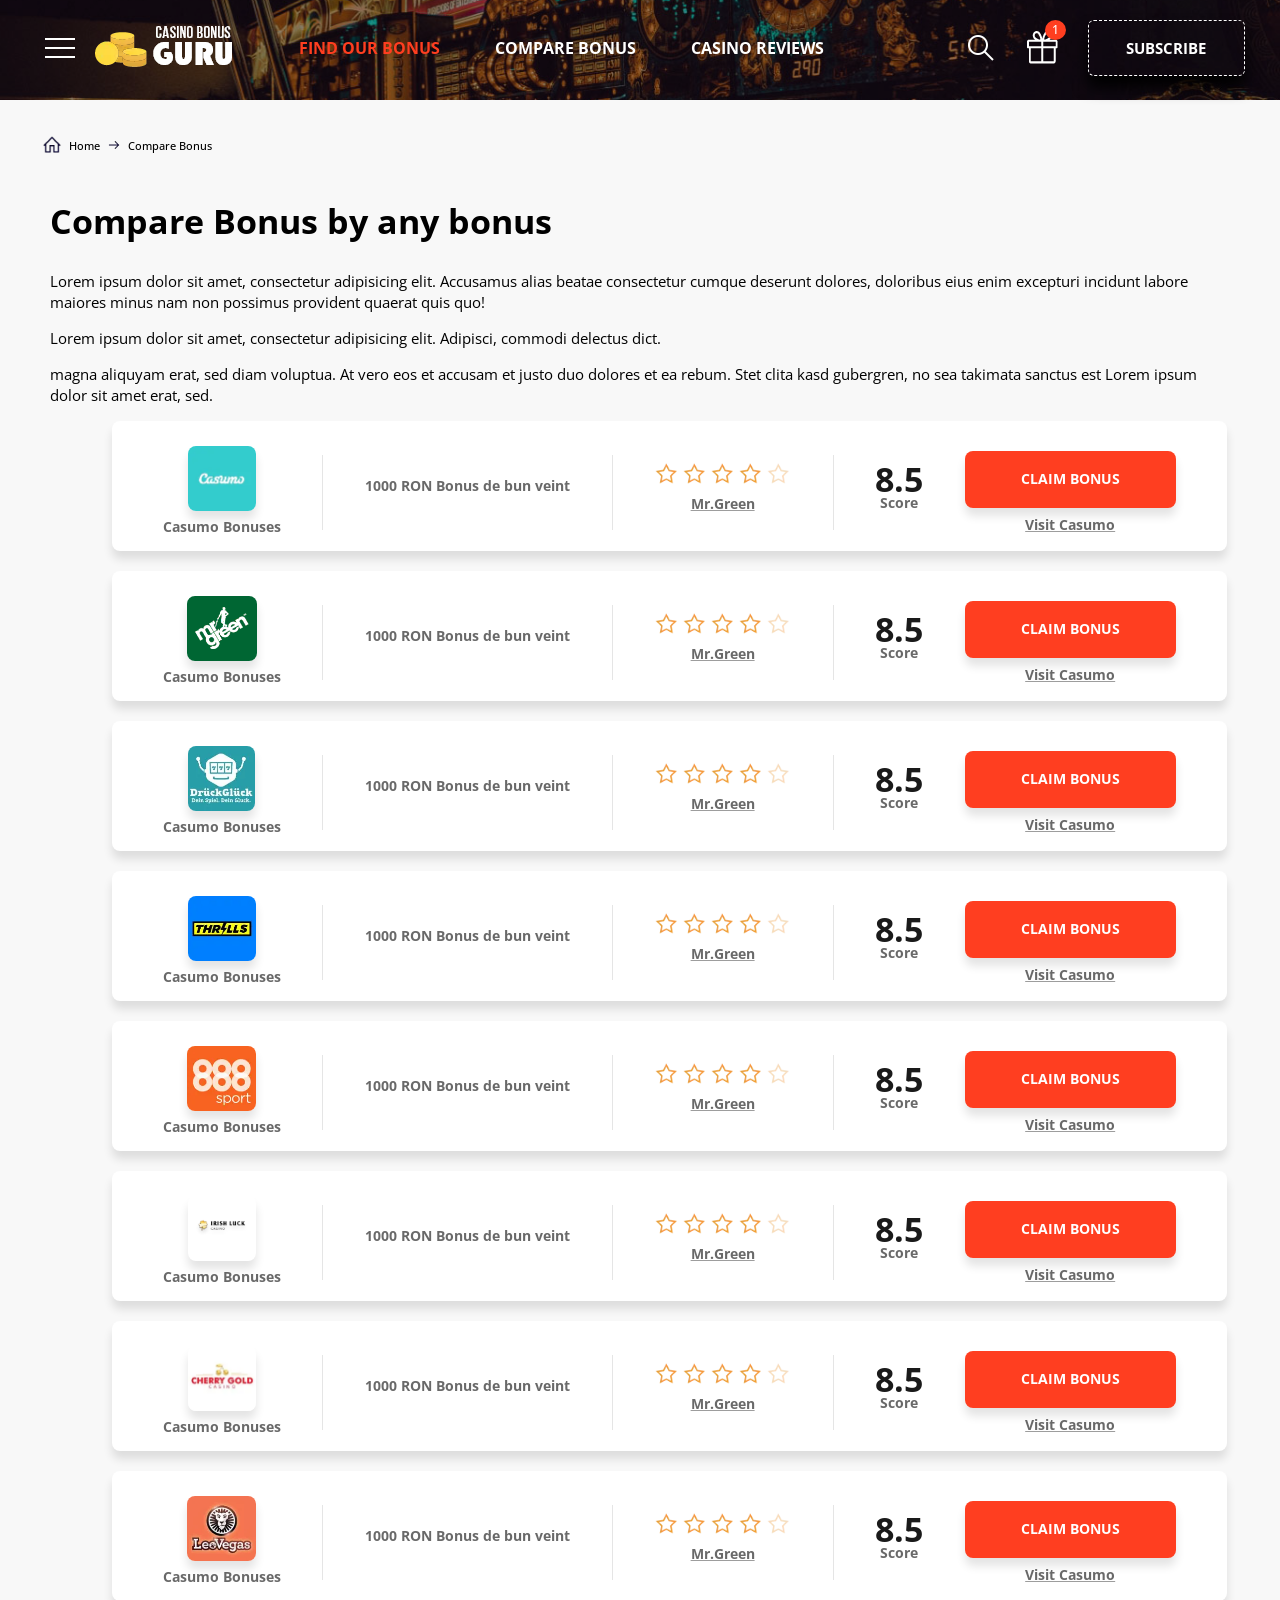
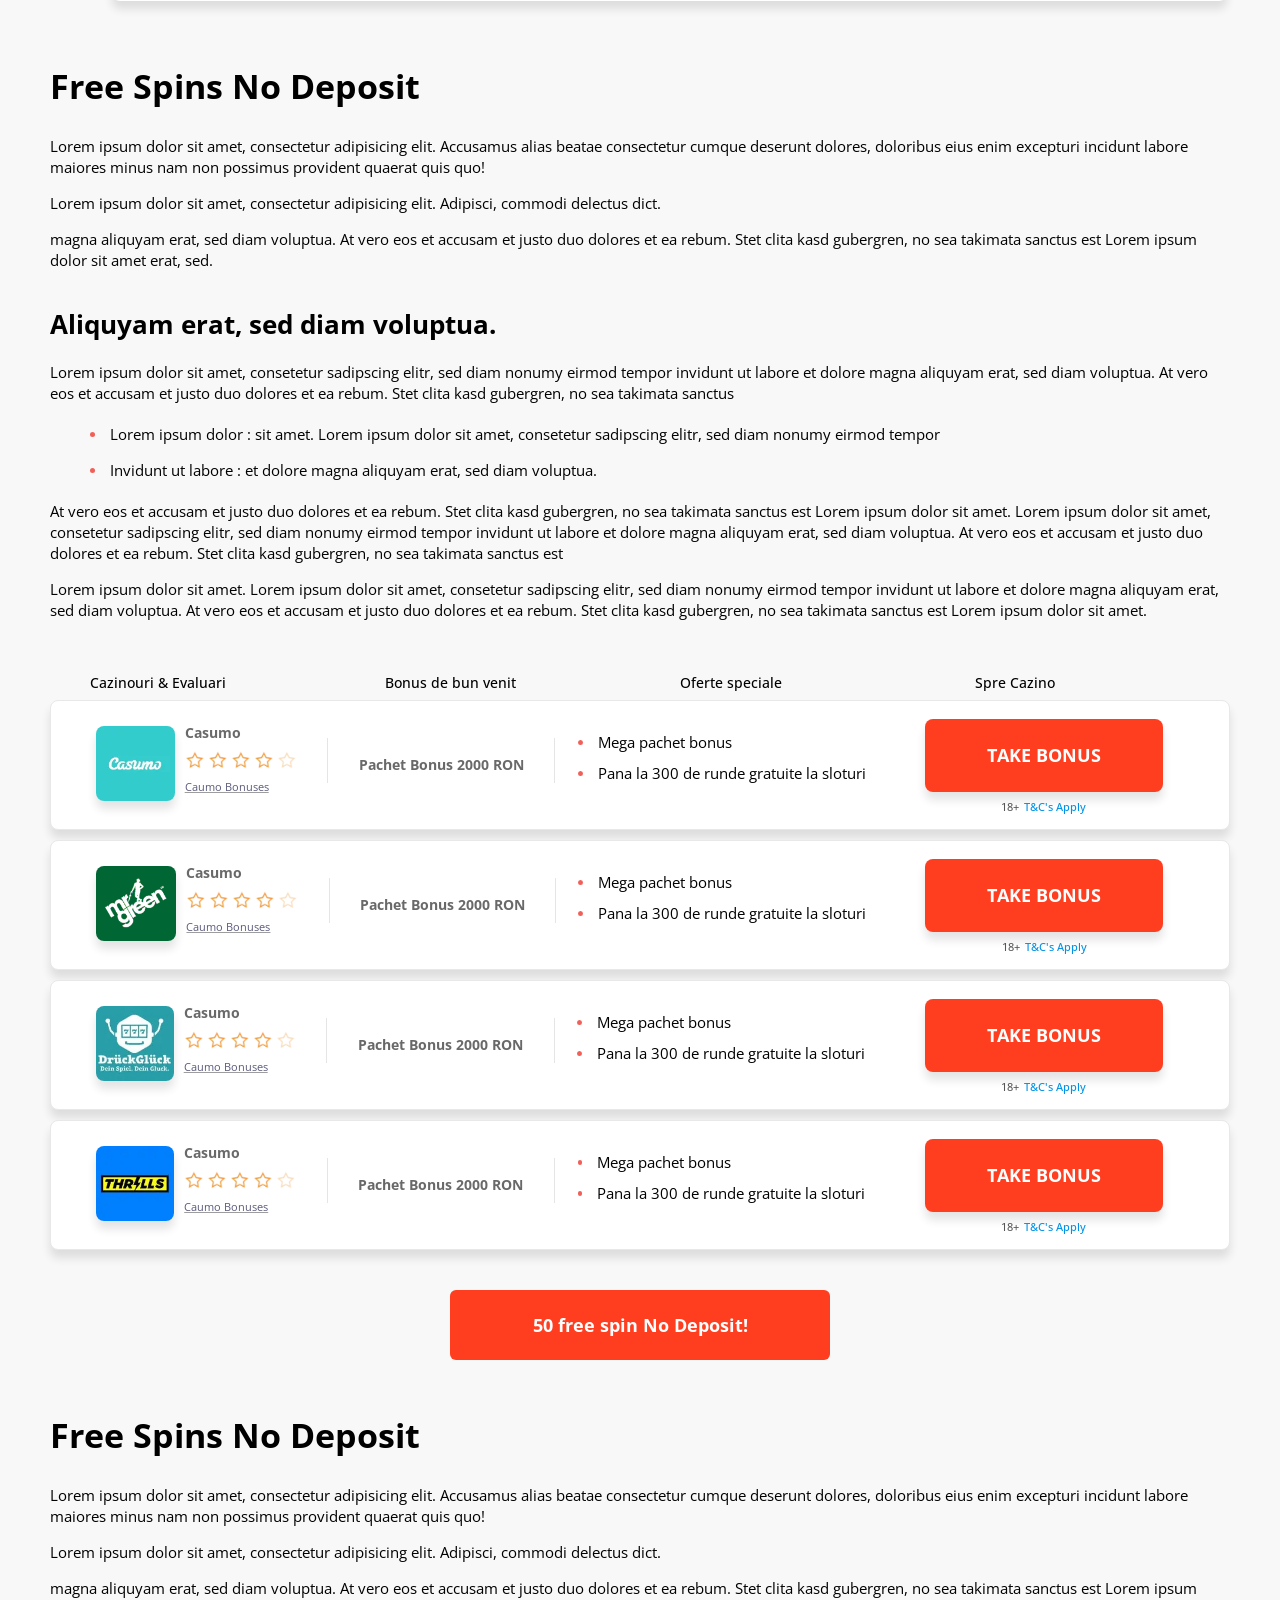
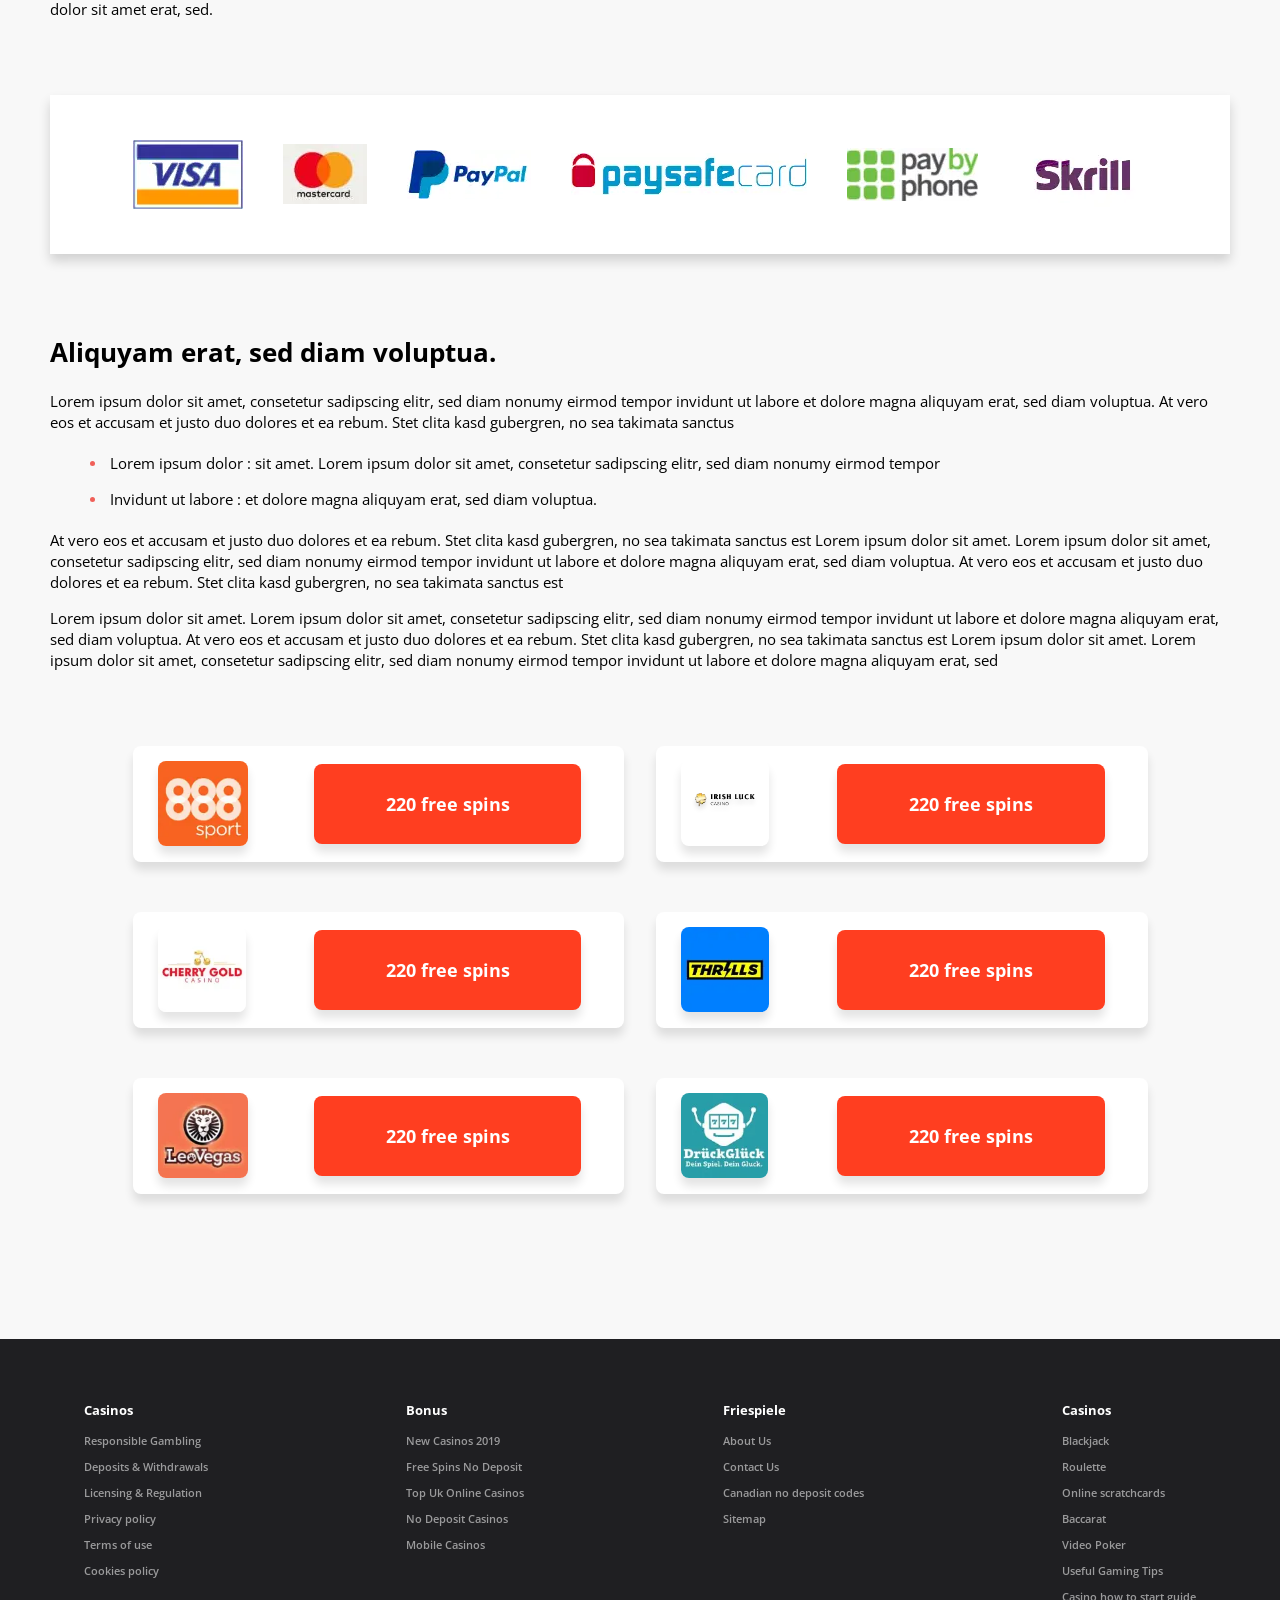
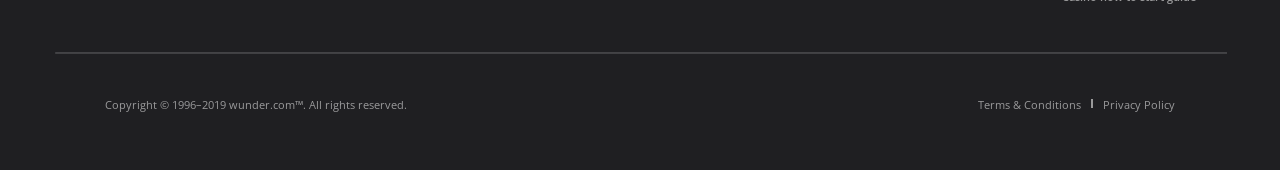
==== home2.html @ 71d0d135 "changes in site layout and design" ====
<!DOCTYPE html>
<html lang="en" class="no-webp">
<head>
  <meta charset="UTF-8">
  <meta name="viewport" content="width=device-width, initial-scale=1.0">
  <title>Final Guru Home 2</title>
  
  <style>
    @import url('https://fonts.googleapis.com/css?family=Open+Sans:400,600,700,800&display=swap');
  </style>
  <link rel="stylesheet" href="css/main.css">
</head>
<body class="home2body">

<header class="header home2Header" id="mainHeader">
  <div class="header__bgOverlap"></div>
  
  <div class="container">
  
    <div class="header__top">
      <div class="header__top__all">
        <div class="header__top__all__left">
          <div class="header__top__all__left__navMenu">
            <div class="menuLine"></div>
          </div>
          <a href="#">
            <picture>
              <source srcset="img/webp/logo.webp" type="image/webp">
              <source srcset="img/logo.png" type="image/png">
              <img src="img/logo.png" alt="Site Logo">
            </picture>
          </a>
        </div>
        <ul class="header__top__all__middle">
          <li class="headerFirstLi active">
            <a href="#">FIND OUR BONUS</a>
          
            <ul class="header__top__all__middle__liOptions firstLiOptions hide">
              <li><a href="#">Option 1</a></li>
              <li><a href="#">Option 2</a></li>
              <li><a href="#">Option 3</a></li>
            </ul>
          </li>
          <li class="headerSecLi">
            <a href="#">COMPARE BONUS</a>
            <ul class="header__top__all__middle__liOptions secondLiOptions hide">
              <li><a href="#">Option 1</a></li>
              <li><a href="#">Option 2</a></li>
              <li><a href="#">Option 3</a></li>
            </ul>
        
        
          </li>
          <li class="headerThirdLi">
            <a href="#">CASINO REVIEWS</a>
            <ul class="header__top__all__middle__liOptions thirdLiOptions hide">
              <li><a href="#">Option 1</a></li>
              <li><a href="#">Option 2</a></li>
              <li><a href="#">Option 3</a></li>
            </ul>
          </li>
      
        </ul>
      
        <div class="header__top__all__rightIcons">
          <div class="searchIcon">
            <picture>
              <source srcset="img/webp/search.webp" type="image/webp">
              <source srcset="img/search.png" type="image/png">
              <img src="img/search.png" alt="Search Icon">
            </picture>
          </div>
          <div class="giftIcon">
            <div class="giftIconNotification">1</div>
            <picture>
              <source srcset="img/webp/gift.webp" type="image/webp">
              <source srcset="img/gift.png" type="image/png">
              <img src="img/gift.png" alt="Gift Icon">
            </picture>
          </div>
        </div>
    
      </div>
      <div class="header__top__btn">
        <button class="btn ">SUBSCRIBE</button>
      </div>
    </div>
  
  </div>
</header>
<nav class="nav moveNavAway">
  
  <div class="nav__close">
  
  </div>
  
  <div class="nav__container">
    
    <h2>Find Your Bonus</h2>
    <ul>
      <li>Option 1</li>
      <li>Option 2</li>
    </ul>
    
    <hr>
    <h2>Compare Bonus</h2>
    <ul>
      <li>Option 1</li>
      <li>Option 2</li>
    </ul>
    <hr>
    <h2>Casino Review</h2>
    <ul>
      <li>Option 1</li>
      <li>Option 2</li>
    </ul>
    <hr>
  
  </div>
</nav>


<main>
  
  <div class="pageLocation">
      <div class="container">
        <picture>
          <source srcset="img/webp/homeIcon.webp" type="image/webp">
          <source srcset="img/homeIcon.png" type="image/png">
          <img src="img/homeIcon.png" alt="Home Icon">
        </picture>
        <a href="index.html">Home</a>
        <picture>
          <source srcset="img/webp/arrow.webp" type="image/webp">
          <source srcset="img/arrow.png" type="image/png">
          <img src="img/arrow.png" alt="Home Icon">
        </picture>
        <h2>Compare Bonus</h2>

      </div>
    
    </div>
  
  <section class="sectionBottomText">
    <div class="container">
      <div class="sectionBottomText__upperPart">
        <h1>Compare Bonus by any bonus</h1>
        
        <p>
          Lorem ipsum dolor sit amet, consectetur adipisicing elit. Accusamus alias beatae consectetur cumque deserunt dolores, doloribus eius enim excepturi incidunt labore maiores minus nam non possimus provident quaerat quis quo!
        </p>
        <p>
          Lorem ipsum dolor sit amet, consectetur adipisicing elit. Adipisci, commodi delectus dict.
        </p>
        <p>
          magna aliquyam erat, sed diam voluptua. At vero eos et accusam et justo duo dolores et ea rebum. Stet clita kasd gubergren, no sea takimata sanctus est Lorem ipsum dolor sit amet erat, sed.
        </p>
      
      </div>
    </div>
  </section>
  
  <section class="sectionBonusList">
    <div class="container">
    
      <div class="sectionBonusList__allItems">
  
        <div class="sectionBonusList__allItems__item">
    
          <div class="sectionBonusList__allItems__item__leftLogoText">
            <picture>
              <source srcset="img/webp/casumo-logo.webp" type="image/webp">
              <source srcset="img/casumo-logo.png" type="image/png">
              <img src="img/casumo-logo.png" alt="Home Icon">
            </picture>
            <h2>Casumo Bonuses</h2>
          </div>
          <span></span>
          <div class="sectionBonusList__allItems__item__name">
            <h3>1000 RON Bonus de bun veint</h3>
          </div>
          <span></span>
    
          <div class="sectionBonusList__allItems__item__review">
            <div class="sectionBonusList__allItems__item__review__ratingStars">
        
              <!--One Rating Star Start-->
              <picture>
                <source srcset="img/webp/startFill.webp" type="image/webp">
                <source srcset="img/startFill.png" type="image/png">
                <img src="img/startFill.png" alt="Rating Star">
              </picture>
              <!--One Rating Star End-->
        
              <!--One Rating Star Start-->
              <picture>
                <source srcset="img/webp/startFill.webp" type="image/webp">
                <source srcset="img/startFill.png" type="image/png">
                <img src="img/startFill.png" alt="Rating Star">
              </picture>
              <!--One Rating Star End-->
        
              <!--One Rating Star Start-->
              <picture>
                <source srcset="img/webp/startFill.webp" type="image/webp">
                <source srcset="img/startFill.png" type="image/png">
                <img src="img/startFill.png" alt="Rating Star">
              </picture>
              <!--One Rating Star End-->
        
              <!--One Rating Star Start-->
              <picture>
                <source srcset="img/webp/startFill.webp" type="image/webp">
                <source srcset="img/startFill.png" type="image/png">
                <img src="img/startFill.png" alt="Rating Star">
              </picture>
              <!--One Rating Star End-->
        
              <!--One Rating Star Start-->
              <picture>
                <source srcset="img/webp/starEmpty.webp" type="image/webp">
                <source srcset="img/starEmpty.png" type="image/png">
                <img src="img/starEmpty.png" alt="Rating Star">
              </picture>
              <!--One Rating Star End-->
            </div>
            <a href="#" class="sectionBonusList__allItems__item__review__reviewName">Mr.Green</a>
          </div>
    
          <span></span>
    
          <div class="sectionBonusList__allItems__item__score">
            <h2>8.5</h2>
            <h3>Score</h3>
          </div>
    
          <div class="sectionBonusList__allItems__item__btn">
            <button>
              CLAIM BONUS
            </button>
      
            <a href="#">Visit Casumo</a>
          </div>
  
  
  
        </div>
  
        <div class="sectionBonusList__allItems__item">
    
          <div class="sectionBonusList__allItems__item__leftLogoText">
            <picture>
              <source srcset="img/webp/logoMrGreenm.webp" type="image/webp">
              <source srcset="img/logoMrGreenm.png" type="image/png">
              <img src="img/logoMrGreenm.png" alt="Home Icon">
            </picture>
            <h2>Casumo Bonuses</h2>
          </div>
          <span></span>
          <div class="sectionBonusList__allItems__item__name">
            <h3>1000 RON Bonus de bun veint</h3>
          </div>
          <span></span>
    
          <div class="sectionBonusList__allItems__item__review">
            <div class="sectionBonusList__allItems__item__review__ratingStars">
        
              <!--One Rating Star Start-->
              <picture>
                <source srcset="img/webp/startFill.webp" type="image/webp">
                <source srcset="img/startFill.png" type="image/png">
                <img src="img/startFill.png" alt="Rating Star">
              </picture>
              <!--One Rating Star End-->
        
              <!--One Rating Star Start-->
              <picture>
                <source srcset="img/webp/startFill.webp" type="image/webp">
                <source srcset="img/startFill.png" type="image/png">
                <img src="img/startFill.png" alt="Rating Star">
              </picture>
              <!--One Rating Star End-->
        
              <!--One Rating Star Start-->
              <picture>
                <source srcset="img/webp/startFill.webp" type="image/webp">
                <source srcset="img/startFill.png" type="image/png">
                <img src="img/startFill.png" alt="Rating Star">
              </picture>
              <!--One Rating Star End-->
        
              <!--One Rating Star Start-->
              <picture>
                <source srcset="img/webp/startFill.webp" type="image/webp">
                <source srcset="img/startFill.png" type="image/png">
                <img src="img/startFill.png" alt="Rating Star">
              </picture>
              <!--One Rating Star End-->
        
              <!--One Rating Star Start-->
              <picture>
                <source srcset="img/webp/starEmpty.webp" type="image/webp">
                <source srcset="img/starEmpty.png" type="image/png">
                <img src="img/starEmpty.png" alt="Rating Star">
              </picture>
              <!--One Rating Star End-->
            </div>
            <a href="#" class="sectionBonusList__allItems__item__review__reviewName">Mr.Green</a>
          </div>
    
          <span></span>
    
          <div class="sectionBonusList__allItems__item__score">
            <h2>8.5</h2>
            <h3>Score</h3>
          </div>
    
          <div class="sectionBonusList__allItems__item__btn">
            <button>
              CLAIM BONUS
            </button>
      
            <a href="#">Visit Casumo</a>
          </div>
  
  
  
        </div>
  
        <div class="sectionBonusList__allItems__item">
    
          <div class="sectionBonusList__allItems__item__leftLogoText">
            <picture>
              <source srcset="img/webp/dg.webp" type="image/webp">
              <source srcset="img/dg.jpg" type="image/jpg">
              <img src="img/dg.jpg" alt="Home Icon">
            </picture>
            <h2>Casumo Bonuses</h2>
          </div>
          <span></span>
          <div class="sectionBonusList__allItems__item__name">
            <h3>1000 RON Bonus de bun veint</h3>
          </div>
          <span></span>
    
          <div class="sectionBonusList__allItems__item__review">
            <div class="sectionBonusList__allItems__item__review__ratingStars">
        
              <!--One Rating Star Start-->
              <picture>
                <source srcset="img/webp/startFill.webp" type="image/webp">
                <source srcset="img/startFill.png" type="image/png">
                <img src="img/startFill.png" alt="Rating Star">
              </picture>
              <!--One Rating Star End-->
        
              <!--One Rating Star Start-->
              <picture>
                <source srcset="img/webp/startFill.webp" type="image/webp">
                <source srcset="img/startFill.png" type="image/png">
                <img src="img/startFill.png" alt="Rating Star">
              </picture>
              <!--One Rating Star End-->
        
              <!--One Rating Star Start-->
              <picture>
                <source srcset="img/webp/startFill.webp" type="image/webp">
                <source srcset="img/startFill.png" type="image/png">
                <img src="img/startFill.png" alt="Rating Star">
              </picture>
              <!--One Rating Star End-->
        
              <!--One Rating Star Start-->
              <picture>
                <source srcset="img/webp/startFill.webp" type="image/webp">
                <source srcset="img/startFill.png" type="image/png">
                <img src="img/startFill.png" alt="Rating Star">
              </picture>
              <!--One Rating Star End-->
        
              <!--One Rating Star Start-->
              <picture>
                <source srcset="img/webp/starEmpty.webp" type="image/webp">
                <source srcset="img/starEmpty.png" type="image/png">
                <img src="img/starEmpty.png" alt="Rating Star">
              </picture>
              <!--One Rating Star End-->
            </div>
            <a href="#" class="sectionBonusList__allItems__item__review__reviewName">Mr.Green</a>
          </div>
    
          <span></span>
    
          <div class="sectionBonusList__allItems__item__score">
            <h2>8.5</h2>
            <h3>Score</h3>
          </div>
    
          <div class="sectionBonusList__allItems__item__btn">
            <button>
              CLAIM BONUS
            </button>
      
            <a href="#">Visit Casumo</a>
          </div>
  
  
  
        </div>
  
        <div class="sectionBonusList__allItems__item">
    
          <div class="sectionBonusList__allItems__item__leftLogoText">
            <picture>
              <source srcset="img/webp/download.webp" type="image/webp">
              <source srcset="img/download.jpg" type="image/jpg">
              <img src="img/download.jpg" alt="Home Icon">
            </picture>
            <h2>Casumo Bonuses</h2>
          </div>
          <span></span>
          <div class="sectionBonusList__allItems__item__name">
            <h3>1000 RON Bonus de bun veint</h3>
          </div>
          <span></span>
    
          <div class="sectionBonusList__allItems__item__review">
            <div class="sectionBonusList__allItems__item__review__ratingStars">
        
              <!--One Rating Star Start-->
              <picture>
                <source srcset="img/webp/startFill.webp" type="image/webp">
                <source srcset="img/startFill.png" type="image/png">
                <img src="img/startFill.png" alt="Rating Star">
              </picture>
              <!--One Rating Star End-->
        
              <!--One Rating Star Start-->
              <picture>
                <source srcset="img/webp/startFill.webp" type="image/webp">
                <source srcset="img/startFill.png" type="image/png">
                <img src="img/startFill.png" alt="Rating Star">
              </picture>
              <!--One Rating Star End-->
        
              <!--One Rating Star Start-->
              <picture>
                <source srcset="img/webp/startFill.webp" type="image/webp">
                <source srcset="img/startFill.png" type="image/png">
                <img src="img/startFill.png" alt="Rating Star">
              </picture>
              <!--One Rating Star End-->
        
              <!--One Rating Star Start-->
              <picture>
                <source srcset="img/webp/startFill.webp" type="image/webp">
                <source srcset="img/startFill.png" type="image/png">
                <img src="img/startFill.png" alt="Rating Star">
              </picture>
              <!--One Rating Star End-->
        
              <!--One Rating Star Start-->
              <picture>
                <source srcset="img/webp/starEmpty.webp" type="image/webp">
                <source srcset="img/starEmpty.png" type="image/png">
                <img src="img/starEmpty.png" alt="Rating Star">
              </picture>
              <!--One Rating Star End-->
            </div>
            <a href="#" class="sectionBonusList__allItems__item__review__reviewName">Mr.Green</a>
          </div>
    
          <span></span>
    
          <div class="sectionBonusList__allItems__item__score">
            <h2>8.5</h2>
            <h3>Score</h3>
          </div>
    
          <div class="sectionBonusList__allItems__item__btn">
            <button>
              CLAIM BONUS
            </button>
      
            <a href="#">Visit Casumo</a>
          </div>
  
  
  
        </div>
  
        <div class="sectionBonusList__allItems__item">
    
          <div class="sectionBonusList__allItems__item__leftLogoText">
            <picture>
              <source srcset="img/webp/888sport.webp" type="image/webp">
              <source srcset="img/888sport.jpg" type="image/jpg">
              <img src="img/888sport.jpg" alt="Home Icon">
            </picture>
            <h2>Casumo Bonuses</h2>
          </div>
          <span></span>
          <div class="sectionBonusList__allItems__item__name">
            <h3>1000 RON Bonus de bun veint</h3>
          </div>
          <span></span>
    
          <div class="sectionBonusList__allItems__item__review">
            <div class="sectionBonusList__allItems__item__review__ratingStars">
        
              <!--One Rating Star Start-->
              <picture>
                <source srcset="img/webp/startFill.webp" type="image/webp">
                <source srcset="img/startFill.png" type="image/png">
                <img src="img/startFill.png" alt="Rating Star">
              </picture>
              <!--One Rating Star End-->
        
              <!--One Rating Star Start-->
              <picture>
                <source srcset="img/webp/startFill.webp" type="image/webp">
                <source srcset="img/startFill.png" type="image/png">
                <img src="img/startFill.png" alt="Rating Star">
              </picture>
              <!--One Rating Star End-->
        
              <!--One Rating Star Start-->
              <picture>
                <source srcset="img/webp/startFill.webp" type="image/webp">
                <source srcset="img/startFill.png" type="image/png">
                <img src="img/startFill.png" alt="Rating Star">
              </picture>
              <!--One Rating Star End-->
        
              <!--One Rating Star Start-->
              <picture>
                <source srcset="img/webp/startFill.webp" type="image/webp">
                <source srcset="img/startFill.png" type="image/png">
                <img src="img/startFill.png" alt="Rating Star">
              </picture>
              <!--One Rating Star End-->
        
              <!--One Rating Star Start-->
              <picture>
                <source srcset="img/webp/starEmpty.webp" type="image/webp">
                <source srcset="img/starEmpty.png" type="image/png">
                <img src="img/starEmpty.png" alt="Rating Star">
              </picture>
              <!--One Rating Star End-->
            </div>
            <a href="#" class="sectionBonusList__allItems__item__review__reviewName">Mr.Green</a>
          </div>
    
          <span></span>
    
          <div class="sectionBonusList__allItems__item__score">
            <h2>8.5</h2>
            <h3>Score</h3>
          </div>
    
          <div class="sectionBonusList__allItems__item__btn">
            <button>
              CLAIM BONUS
            </button>
      
            <a href="#">Visit Casumo</a>
          </div>
  
  
  
        </div>
  
        <div class="sectionBonusList__allItems__item">
    
          <div class="sectionBonusList__allItems__item__leftLogoText">
            <picture>
              <source srcset="img/webp/irishLuck.webp" type="image/webp">
              <source srcset="img/irishLuck.png" type="image/png">
              <img src="img/irishLuck.png" alt="Home Icon">
            </picture>
            <h2>Casumo Bonuses</h2>
          </div>
          <span></span>
          <div class="sectionBonusList__allItems__item__name">
            <h3>1000 RON Bonus de bun veint</h3>
          </div>
          <span></span>
    
          <div class="sectionBonusList__allItems__item__review">
            <div class="sectionBonusList__allItems__item__review__ratingStars">
        
              <!--One Rating Star Start-->
              <picture>
                <source srcset="img/webp/startFill.webp" type="image/webp">
                <source srcset="img/startFill.png" type="image/png">
                <img src="img/startFill.png" alt="Rating Star">
              </picture>
              <!--One Rating Star End-->
        
              <!--One Rating Star Start-->
              <picture>
                <source srcset="img/webp/startFill.webp" type="image/webp">
                <source srcset="img/startFill.png" type="image/png">
                <img src="img/startFill.png" alt="Rating Star">
              </picture>
              <!--One Rating Star End-->
        
              <!--One Rating Star Start-->
              <picture>
                <source srcset="img/webp/startFill.webp" type="image/webp">
                <source srcset="img/startFill.png" type="image/png">
                <img src="img/startFill.png" alt="Rating Star">
              </picture>
              <!--One Rating Star End-->
        
              <!--One Rating Star Start-->
              <picture>
                <source srcset="img/webp/startFill.webp" type="image/webp">
                <source srcset="img/startFill.png" type="image/png">
                <img src="img/startFill.png" alt="Rating Star">
              </picture>
              <!--One Rating Star End-->
        
              <!--One Rating Star Start-->
              <picture>
                <source srcset="img/webp/starEmpty.webp" type="image/webp">
                <source srcset="img/starEmpty.png" type="image/png">
                <img src="img/starEmpty.png" alt="Rating Star">
              </picture>
              <!--One Rating Star End-->
            </div>
            <a href="#" class="sectionBonusList__allItems__item__review__reviewName">Mr.Green</a>
          </div>
    
          <span></span>
    
          <div class="sectionBonusList__allItems__item__score">
            <h2>8.5</h2>
            <h3>Score</h3>
          </div>
    
          <div class="sectionBonusList__allItems__item__btn">
            <button>
              CLAIM BONUS
            </button>
      
            <a href="#">Visit Casumo</a>
          </div>
  
  
  
        </div>
  
        <div class="sectionBonusList__allItems__item">
    
          <div class="sectionBonusList__allItems__item__leftLogoText">
            <picture>
              <source srcset="img/webp/cherygoald.webp" type="image/webp">
              <source srcset="img/cherygoald.jpg" type="image/jpg">
              <img src="img/cherygoald.jpg" alt="Home Icon">
            </picture>
            <h2>Casumo Bonuses</h2>
          </div>
          <span></span>
          <div class="sectionBonusList__allItems__item__name">
            <h3>1000 RON Bonus de bun veint</h3>
          </div>
          <span></span>
    
          <div class="sectionBonusList__allItems__item__review">
            <div class="sectionBonusList__allItems__item__review__ratingStars">
        
              <!--One Rating Star Start-->
              <picture>
                <source srcset="img/webp/startFill.webp" type="image/webp">
                <source srcset="img/startFill.png" type="image/png">
                <img src="img/startFill.png" alt="Rating Star">
              </picture>
              <!--One Rating Star End-->
        
              <!--One Rating Star Start-->
              <picture>
                <source srcset="img/webp/startFill.webp" type="image/webp">
                <source srcset="img/startFill.png" type="image/png">
                <img src="img/startFill.png" alt="Rating Star">
              </picture>
              <!--One Rating Star End-->
        
              <!--One Rating Star Start-->
              <picture>
                <source srcset="img/webp/startFill.webp" type="image/webp">
                <source srcset="img/startFill.png" type="image/png">
                <img src="img/startFill.png" alt="Rating Star">
              </picture>
              <!--One Rating Star End-->
        
              <!--One Rating Star Start-->
              <picture>
                <source srcset="img/webp/startFill.webp" type="image/webp">
                <source srcset="img/startFill.png" type="image/png">
                <img src="img/startFill.png" alt="Rating Star">
              </picture>
              <!--One Rating Star End-->
        
              <!--One Rating Star Start-->
              <picture>
                <source srcset="img/webp/starEmpty.webp" type="image/webp">
                <source srcset="img/starEmpty.png" type="image/png">
                <img src="img/starEmpty.png" alt="Rating Star">
              </picture>
              <!--One Rating Star End-->
            </div>
            <a href="#" class="sectionBonusList__allItems__item__review__reviewName">Mr.Green</a>
          </div>
    
          <span></span>
    
          <div class="sectionBonusList__allItems__item__score">
            <h2>8.5</h2>
            <h3>Score</h3>
          </div>
    
          <div class="sectionBonusList__allItems__item__btn">
            <button>
              CLAIM BONUS
            </button>
      
            <a href="#">Visit Casumo</a>
          </div>
  
  
  
        </div>
  
        <div class="sectionBonusList__allItems__item">
    
          <div class="sectionBonusList__allItems__item__leftLogoText">
            <picture>
              <source srcset="img/webp/leovegas-casino-logo.webp" type="image/webp">
              <source srcset="img/leovegas-casino-logo.jpg" type="image/jpg">
              <img src="img/leovegas-casino-logo.jpg" alt="Home Icon">
            </picture>
            <h2>Casumo Bonuses</h2>
          </div>
          <span></span>
          <div class="sectionBonusList__allItems__item__name">
            <h3>1000 RON Bonus de bun veint</h3>
          </div>
          <span></span>
    
          <div class="sectionBonusList__allItems__item__review">
            <div class="sectionBonusList__allItems__item__review__ratingStars">
        
              <!--One Rating Star Start-->
              <picture>
                <source srcset="img/webp/startFill.webp" type="image/webp">
                <source srcset="img/startFill.png" type="image/png">
                <img src="img/startFill.png" alt="Rating Star">
              </picture>
              <!--One Rating Star End-->
        
              <!--One Rating Star Start-->
              <picture>
                <source srcset="img/webp/startFill.webp" type="image/webp">
                <source srcset="img/startFill.png" type="image/png">
                <img src="img/startFill.png" alt="Rating Star">
              </picture>
              <!--One Rating Star End-->
        
              <!--One Rating Star Start-->
              <picture>
                <source srcset="img/webp/startFill.webp" type="image/webp">
                <source srcset="img/startFill.png" type="image/png">
                <img src="img/startFill.png" alt="Rating Star">
              </picture>
              <!--One Rating Star End-->
        
              <!--One Rating Star Start-->
              <picture>
                <source srcset="img/webp/startFill.webp" type="image/webp">
                <source srcset="img/startFill.png" type="image/png">
                <img src="img/startFill.png" alt="Rating Star">
              </picture>
              <!--One Rating Star End-->
        
              <!--One Rating Star Start-->
              <picture>
                <source srcset="img/webp/starEmpty.webp" type="image/webp">
                <source srcset="img/starEmpty.png" type="image/png">
                <img src="img/starEmpty.png" alt="Rating Star">
              </picture>
              <!--One Rating Star End-->
            </div>
            <a href="#" class="sectionBonusList__allItems__item__review__reviewName">Mr.Green</a>
          </div>
    
          <span></span>
    
          <div class="sectionBonusList__allItems__item__score">
            <h2>8.5</h2>
            <h3>Score</h3>
          </div>
    
          <div class="sectionBonusList__allItems__item__btn">
            <button>
              CLAIM BONUS
            </button>
      
            <a href="#">Visit Casumo</a>
          </div>
  
        </div>
      </div>
      
      
      </div>
      
    </div>
  </section>
  
  <section class="sectionBottomText">
    <div class="container">
      <div class="sectionBottomText__upperPart">
        <h1>Free Spins No Deposit</h1>
        
        <p>
          Lorem ipsum dolor sit amet, consectetur adipisicing elit. Accusamus alias beatae consectetur cumque deserunt dolores, doloribus eius enim excepturi incidunt labore maiores minus nam non possimus provident quaerat quis quo!
        </p>
        <p>
          Lorem ipsum dolor sit amet, consectetur adipisicing elit. Adipisci, commodi delectus dict.
        </p>
        <p>
          magna aliquyam erat, sed diam voluptua. At vero eos et accusam et justo duo dolores et ea rebum. Stet clita kasd gubergren, no sea takimata sanctus est Lorem ipsum dolor sit amet erat, sed.
        </p>
      
      </div>
      
      <div class="sectionBottomText__listCircleText">
        <h2>Aliquyam erat, sed diam voluptua.</h2>
        
        <p>
          Lorem ipsum dolor sit amet, consetetur sadipscing elitr, sed diam nonumy eirmod tempor invidunt ut labore et dolore magna aliquyam erat, sed diam voluptua. At vero eos et accusam et justo duo dolores et ea rebum. Stet clita kasd gubergren, no sea takimata sanctus
        </p>
        
        <ul class="listCircle">
          <li>
            <div class="itemCircle"></div>
            <h3>
              Lorem ipsum dolor : sit amet. Lorem ipsum dolor sit amet, consetetur sadipscing elitr, sed diam nonumy eirmod tempor
            </h3>
          </li>
          <li>
            <div class="itemCircle"></div>
            <h3>
              Invidunt ut labore    : et dolore magna aliquyam erat, sed diam voluptua.
            </h3>
          </li>
        </ul>
        
        <p>
          At vero eos et accusam et justo duo dolores et ea rebum. Stet clita kasd gubergren, no sea takimata sanctus est Lorem ipsum dolor sit amet.
          Lorem ipsum dolor sit amet, consetetur sadipscing elitr, sed diam nonumy eirmod tempor invidunt ut labore et dolore magna aliquyam erat, sed diam voluptua. At vero eos et accusam et justo duo dolores et ea rebum. Stet clita kasd gubergren, no sea takimata sanctus est
        
        </p>
        <p>
          Lorem ipsum dolor sit amet. Lorem ipsum dolor sit amet, consetetur sadipscing elitr, sed diam nonumy eirmod tempor invidunt ut labore et dolore magna aliquyam erat, sed diam voluptua. At vero eos et accusam et justo duo dolores et ea rebum. Stet clita kasd gubergren, no sea takimata sanctus est Lorem ipsum dolor sit amet.
        </p>
      </div>
      
      <div class="sectionBottomText__bonus">
        <div class="sectionBottomText__bonus__textTop">
          <h3>Cazinouri & Evaluari</h3>
          <h3>Bonus de bun venit</h3>
          <h3>Oferte speciale</h3>
          <h3>Spre Cazino</h3>
        </div>
      
        <div class="sectionBottomText__bonus__allBonus">
  
          <div class="sectionBottomText__bonus__allBonus__item">
    
            <div class="sectionBottomText__bonus__allBonus__item__leftLogoText">
              <picture>
                <source srcset="img/webp/casumo-logo.webp" type="image/webp">
                <source srcset="img/casumo-logo.png" type="image/png">
                <img src="img/casumo-logo.png" alt="Home Icon">
              </picture>
              <div class="sectionBottomText__bonus__allBonus__item__leftLogoText__text">
                <h2>Casumo</h2>
                <div class="sectionBottomText__bonus__allBonus__item__leftLogoText__text__review">
                  <div class="sectionBottomText__bonus__allBonus__item__leftLogoText__text__review__ratingStars">
            
                    <!--One Rating Star Start-->
                    <picture>
                      <source srcset="img/webp/startFill.webp" type="image/webp">
                      <source srcset="img/startFill.png" type="image/png">
                      <img src="img/startFill.png" alt="Rating Star">
                    </picture>
                    <!--One Rating Star End-->
            
                    <!--One Rating Star Start-->
                    <picture>
                      <source srcset="img/webp/startFill.webp" type="image/webp">
                      <source srcset="img/startFill.png" type="image/png">
                      <img src="img/startFill.png" alt="Rating Star">
                    </picture>
                    <!--One Rating Star End-->
            
                    <!--One Rating Star Start-->
                    <picture>
                      <source srcset="img/webp/startFill.webp" type="image/webp">
                      <source srcset="img/startFill.png" type="image/png">
                      <img src="img/startFill.png" alt="Rating Star">
                    </picture>
                    <!--One Rating Star End-->
            
                    <!--One Rating Star Start-->
                    <picture>
                      <source srcset="img/webp/startFill.webp" type="image/webp">
                      <source srcset="img/startFill.png" type="image/png">
                      <img src="img/startFill.png" alt="Rating Star">
                    </picture>
                    <!--One Rating Star End-->
            
                    <!--One Rating Star Start-->
                    <picture>
                      <source srcset="img/webp/starEmpty.webp" type="image/webp">
                      <source srcset="img/starEmpty.png" type="image/png">
                      <img src="img/starEmpty.png" alt="Rating Star">
                    </picture>
                    <!--One Rating Star End-->
                  </div>
                  <a href="#" class="sectionBottomText__bonus__allBonus__item__leftLogoText__text__review__reviewName">Caumo Bonuses </a>
                </div>
      
              </div>
            </div>
            <span></span>
            <div class="sectionBottomText__bonus__allBonus__item__name">
              <h3>Pachet Bonus 2000 RON</h3>
            </div>
            <span></span>
    
            <div class="sectionBottomText__listCircleText">
      
              <ul class="listCircle">
                <li>
                  <div class="itemCircle"></div>
                  <h3>
                    Mega pachet bonus
                  </h3>
                </li>
                <li>
                  <div class="itemCircle"></div>
                  <h3>
                    Pana la 300 de runde gratuite la sloturi
                  </h3>
                </li>
              </ul>
            </div>
    
    
    
            <div class="sectionBottomText__bonus__allBonus__item__btn">
              <button>
                TAKE BONUS
              </button>
      
              <div>18+ <p> T&C's Apply</p> </div>
            </div>
  
  
  
          </div>

          <div class="sectionBottomText__bonus__allBonus__item">
    
            <div class="sectionBottomText__bonus__allBonus__item__leftLogoText">
              <picture>
                <source srcset="img/webp/logoMrGreenm.webp" type="image/webp">
                <source srcset="img/logoMrGreenm.png" type="image/png">
                <img src="img/logoMrGreenm.png" alt="Home Icon">
              </picture>
              <div class="sectionBottomText__bonus__allBonus__item__leftLogoText__text">
                <h2>Casumo</h2>
                <div class="sectionBottomText__bonus__allBonus__item__leftLogoText__text__review">
                  <div class="sectionBottomText__bonus__allBonus__item__leftLogoText__text__review__ratingStars">
            
                    <!--One Rating Star Start-->
                    <picture>
                      <source srcset="img/webp/startFill.webp" type="image/webp">
                      <source srcset="img/startFill.png" type="image/png">
                      <img src="img/startFill.png" alt="Rating Star">
                    </picture>
                    <!--One Rating Star End-->
            
                    <!--One Rating Star Start-->
                    <picture>
                      <source srcset="img/webp/startFill.webp" type="image/webp">
                      <source srcset="img/startFill.png" type="image/png">
                      <img src="img/startFill.png" alt="Rating Star">
                    </picture>
                    <!--One Rating Star End-->
            
                    <!--One Rating Star Start-->
                    <picture>
                      <source srcset="img/webp/startFill.webp" type="image/webp">
                      <source srcset="img/startFill.png" type="image/png">
                      <img src="img/startFill.png" alt="Rating Star">
                    </picture>
                    <!--One Rating Star End-->
            
                    <!--One Rating Star Start-->
                    <picture>
                      <source srcset="img/webp/startFill.webp" type="image/webp">
                      <source srcset="img/startFill.png" type="image/png">
                      <img src="img/startFill.png" alt="Rating Star">
                    </picture>
                    <!--One Rating Star End-->
            
                    <!--One Rating Star Start-->
                    <picture>
                      <source srcset="img/webp/starEmpty.webp" type="image/webp">
                      <source srcset="img/starEmpty.png" type="image/png">
                      <img src="img/starEmpty.png" alt="Rating Star">
                    </picture>
                    <!--One Rating Star End-->
                  </div>
                  <a href="#" class="sectionBottomText__bonus__allBonus__item__leftLogoText__text__review__reviewName">Caumo Bonuses </a>
                </div>
      
              </div>
            </div>
            <span></span>
            <div class="sectionBottomText__bonus__allBonus__item__name">
              <h3>Pachet Bonus 2000 RON</h3>
            </div>
            <span></span>
    
            <div class="sectionBottomText__listCircleText">
      
              <ul class="listCircle">
                <li>
                  <div class="itemCircle"></div>
                  <h3>
                    Mega pachet bonus
                  </h3>
                </li>
                <li>
                  <div class="itemCircle"></div>
                  <h3>
                    Pana la 300 de runde gratuite la sloturi
                  </h3>
                </li>
              </ul>
            </div>
    
    
    
            <div class="sectionBottomText__bonus__allBonus__item__btn">
              <button>
                TAKE BONUS
              </button>
      
              <div>18+ <p> T&C's Apply</p> </div>
            </div>
  
  
  
          </div>
  
          <div class="sectionBottomText__bonus__allBonus__item">
    
            <div class="sectionBottomText__bonus__allBonus__item__leftLogoText">
              <picture>
                <source srcset="img/webp/dg.webp" type="image/webp">
                <source srcset="img/dg.jpg" type="image/jpg">
                <img src="img/dg.jpg" alt="Home Icon">
              </picture>
  
              <div class="sectionBottomText__bonus__allBonus__item__leftLogoText__text">
                <h2>Casumo</h2>
                <div class="sectionBottomText__bonus__allBonus__item__leftLogoText__text__review">
                  <div class="sectionBottomText__bonus__allBonus__item__leftLogoText__text__review__ratingStars">
            
                    <!--One Rating Star Start-->
                    <picture>
                      <source srcset="img/webp/startFill.webp" type="image/webp">
                      <source srcset="img/startFill.png" type="image/png">
                      <img src="img/startFill.png" alt="Rating Star">
                    </picture>
                    <!--One Rating Star End-->
            
                    <!--One Rating Star Start-->
                    <picture>
                      <source srcset="img/webp/startFill.webp" type="image/webp">
                      <source srcset="img/startFill.png" type="image/png">
                      <img src="img/startFill.png" alt="Rating Star">
                    </picture>
                    <!--One Rating Star End-->
            
                    <!--One Rating Star Start-->
                    <picture>
                      <source srcset="img/webp/startFill.webp" type="image/webp">
                      <source srcset="img/startFill.png" type="image/png">
                      <img src="img/startFill.png" alt="Rating Star">
                    </picture>
                    <!--One Rating Star End-->
            
                    <!--One Rating Star Start-->
                    <picture>
                      <source srcset="img/webp/startFill.webp" type="image/webp">
                      <source srcset="img/startFill.png" type="image/png">
                      <img src="img/startFill.png" alt="Rating Star">
                    </picture>
                    <!--One Rating Star End-->
            
                    <!--One Rating Star Start-->
                    <picture>
                      <source srcset="img/webp/starEmpty.webp" type="image/webp">
                      <source srcset="img/starEmpty.png" type="image/png">
                      <img src="img/starEmpty.png" alt="Rating Star">
                    </picture>
                    <!--One Rating Star End-->
                  </div>
                  <a href="#" class="sectionBottomText__bonus__allBonus__item__leftLogoText__text__review__reviewName">Caumo Bonuses </a>
                </div>
      
              </div>
            </div>
            <span></span>
            <div class="sectionBottomText__bonus__allBonus__item__name">
              <h3>Pachet Bonus 2000 RON</h3>
            </div>
            <span></span>
    
            <div class="sectionBottomText__listCircleText">
      
              <ul class="listCircle">
                <li>
                  <div class="itemCircle"></div>
                  <h3>
                    Mega pachet bonus
                  </h3>
                </li>
                <li>
                  <div class="itemCircle"></div>
                  <h3>
                    Pana la 300 de runde gratuite la sloturi
                  </h3>
                </li>
              </ul>
            </div>
    
    
    
            <div class="sectionBottomText__bonus__allBonus__item__btn">
              <button>
                TAKE BONUS
              </button>
      
              <div>18+ <p> T&C's Apply</p> </div>
            </div>
  
  
  
          </div>
  
          <div class="sectionBottomText__bonus__allBonus__item">
    
            <div class="sectionBottomText__bonus__allBonus__item__leftLogoText">
              <picture>
                <source srcset="img/webp/download.webp" type="image/webp">
                <source srcset="img/download.jpg" type="image/jpg">
                <img src="img/download.jpg" alt="Home Icon">
              </picture>
              <div class="sectionBottomText__bonus__allBonus__item__leftLogoText__text">
                <h2>Casumo</h2>
                <div class="sectionBottomText__bonus__allBonus__item__leftLogoText__text__review">
                  <div class="sectionBottomText__bonus__allBonus__item__leftLogoText__text__review__ratingStars">
            
                    <!--One Rating Star Start-->
                    <picture>
                      <source srcset="img/webp/startFill.webp" type="image/webp">
                      <source srcset="img/startFill.png" type="image/png">
                      <img src="img/startFill.png" alt="Rating Star">
                    </picture>
                    <!--One Rating Star End-->
            
                    <!--One Rating Star Start-->
                    <picture>
                      <source srcset="img/webp/startFill.webp" type="image/webp">
                      <source srcset="img/startFill.png" type="image/png">
                      <img src="img/startFill.png" alt="Rating Star">
                    </picture>
                    <!--One Rating Star End-->
            
                    <!--One Rating Star Start-->
                    <picture>
                      <source srcset="img/webp/startFill.webp" type="image/webp">
                      <source srcset="img/startFill.png" type="image/png">
                      <img src="img/startFill.png" alt="Rating Star">
                    </picture>
                    <!--One Rating Star End-->
            
                    <!--One Rating Star Start-->
                    <picture>
                      <source srcset="img/webp/startFill.webp" type="image/webp">
                      <source srcset="img/startFill.png" type="image/png">
                      <img src="img/startFill.png" alt="Rating Star">
                    </picture>
                    <!--One Rating Star End-->
            
                    <!--One Rating Star Start-->
                    <picture>
                      <source srcset="img/webp/starEmpty.webp" type="image/webp">
                      <source srcset="img/starEmpty.png" type="image/png">
                      <img src="img/starEmpty.png" alt="Rating Star">
                    </picture>
                    <!--One Rating Star End-->
                  </div>
                  <a href="#" class="sectionBottomText__bonus__allBonus__item__leftLogoText__text__review__reviewName">Caumo Bonuses </a>
                </div>
      
              </div>
            </div>
            <span></span>
            <div class="sectionBottomText__bonus__allBonus__item__name">
              <h3>Pachet Bonus 2000 RON</h3>
            </div>
            <span></span>
    
            <div class="sectionBottomText__listCircleText">
      
              <ul class="listCircle">
                <li>
                  <div class="itemCircle"></div>
                  <h3>
                    Mega pachet bonus
                  </h3>
                </li>
                <li>
                  <div class="itemCircle"></div>
                  <h3>
                    Pana la 300 de runde gratuite la sloturi
                  </h3>
                </li>
              </ul>
            </div>
    
    
    
            <div class="sectionBottomText__bonus__allBonus__item__btn">
              <button>
                TAKE BONUS
              </button>
      
              <div>18+ <p> T&C's Apply</p> </div>
            </div>
  
  
  
          </div>








        </div>
        
      
      </div>
      
      
      <div class="sectionBottomText__middleBtn">
        <button>50 free spin No Deposit! </button>
      </div>
      
      
      <div class="sectionBottomText__textThree">
        <h1>Free Spins No Deposit</h1>
        <p>
          Lorem ipsum dolor sit amet, consectetur adipisicing elit. Accusamus alias beatae consectetur cumque deserunt dolores, doloribus eius enim excepturi incidunt labore maiores minus nam non possimus provident quaerat quis quo!
        </p>
        <p>
          Lorem ipsum dolor sit amet, consectetur adipisicing elit. Adipisci, commodi delectus dict.
        </p>
        <p>
          magna aliquyam erat, sed diam voluptua. At vero eos et accusam et justo duo dolores et ea rebum. Stet clita kasd gubergren, no sea takimata sanctus est Lorem ipsum dolor sit amet erat, sed.
        </p>
      
      </div>
      
      <div class="sectionBottomText__paymentCards">
        
        <picture>
          <source srcset="img/webp/visa.webp" type="image/webp">
          <source srcset="img/visa.png" type="image/png">
          <img src="img/visa.png" alt="daimond bonus Icon">
        </picture>
        
        <picture>
          <source srcset="img/webp/https___blogs-images.forbes.webp" type="image/webp">
          <source srcset="img/https___blogs-images.forbes.jpg" type="image/jpg">
          <img src="img/https___blogs-images.forbes.jpg" alt="daimond bonus Icon">
        </picture>
        
        <picture>
          <source srcset="img/webp/paypal-logonn.webp" type="image/webp">
          <source srcset="img/paypal-logonn.png" type="image/png">
          <img src="img/paypal-logonn.png" alt="daimond bonus Icon">
        </picture>
        
        <picture>
          <source srcset="img/webp/logo_nnpaysafecard.webp" type="image/webp">
          <source srcset="img/logo_nnpaysafecard.png" type="image/png">
          <img src="img/logo_nnpaysafecard.png" alt="daimond bonus Icon">
        </picture>
        
        
        <picture>
          <source srcset="img/webp/pay-by-phone-logo.webp" type="image/webp">
          <source srcset="img/pay-by-phone-logo.jpg" type="image/jpg">
          <img src="img/pay-by-phone-logo.jpg" alt="daimond bonus Icon">
        </picture>
        
        <picture>
          <source srcset="img/webp/Skrill-12.webp" type="image/webp">
          <source srcset="img/Skrill-12.png" type="image/png">
          <img src="img/Skrill-12.png" alt="daimond bonus Icon">
        </picture>
      
      </div>
      
      <div class="sectionBottomText__listCircleText">
        <h2>Aliquyam erat, sed diam voluptua.</h2>
        
        <p>
          Lorem ipsum dolor sit amet, consetetur sadipscing elitr, sed diam nonumy eirmod tempor invidunt ut labore et dolore magna aliquyam erat, sed diam voluptua. At vero eos et accusam et justo duo dolores et ea rebum. Stet clita kasd gubergren, no sea takimata sanctus
        </p>
        
        <ul class="listCircle">
          <li>
            <div class="itemCircle"></div>
            <h3>
              Lorem ipsum dolor : sit amet. Lorem ipsum dolor sit amet, consetetur sadipscing elitr, sed diam nonumy eirmod tempor
            </h3>
          </li>
          <li>
            <div class="itemCircle"></div>
            <h3>
              Invidunt ut labore    : et dolore magna aliquyam erat, sed diam voluptua.
            </h3>
          </li>
        </ul>
        
        <p>
          At vero eos et accusam et justo duo dolores et ea rebum. Stet clita kasd gubergren, no sea takimata sanctus est Lorem ipsum dolor sit amet.
          Lorem ipsum dolor sit amet, consetetur sadipscing elitr, sed diam nonumy eirmod tempor invidunt ut labore et dolore magna aliquyam erat, sed diam voluptua. At vero eos et accusam et justo duo dolores et ea rebum. Stet clita kasd gubergren, no sea takimata sanctus est
        
        </p>
        <p>
          Lorem ipsum dolor sit amet. Lorem ipsum dolor sit amet, consetetur sadipscing elitr, sed diam nonumy eirmod tempor invidunt ut labore et dolore magna aliquyam erat, sed diam voluptua. At vero eos et accusam et justo duo dolores et ea rebum. Stet clita kasd gubergren, no sea takimata sanctus est Lorem ipsum dolor sit amet.
          Lorem ipsum dolor sit amet, consetetur sadipscing elitr, sed diam nonumy eirmod tempor invidunt ut labore et dolore magna aliquyam erat, sed
        </p>
      </div>
    
    
    </div>
  </section>

  <section class="sectionSpinList">
  
    <div class="container">
  
  
      <div class="sectionSpinList__item">
        <picture>
          <source srcset="img/webp/888sport.webp" type="image/webp">
          <source srcset="img/888sport.jpg" type="image/jpg">
          <img src="img/888sport.jpg" alt="Home Icon">
        </picture>
        <button>
          220 free spins
        </button>
      </div>
  
      <div class="sectionSpinList__item">
        <picture>
          <source srcset="img/webp/irishLuck.webp" type="image/webp">
          <source srcset="img/irishLuck.png" type="image/png">
          <img src="img/irishLuck.png" alt="Home Icon">
        </picture>
        <button>
          220 free spins
        </button>
      </div>
      <div class="sectionSpinList__item">
        <picture>
          <source srcset="img/webp/cherygoald.webp" type="image/webp">
          <source srcset="img/cherygoald.jpg" type="image/jpg">
          <img src="img/cherygoald.jpg" alt="Home Icon">
        </picture>
        <button>
          220 free spins
        </button>
      </div>

      
      <div class="sectionSpinList__item">
        <picture>
          <source srcset="img/webp/download.webp" type="image/webp">
          <source srcset="img/download.jpg" type="image/jpg">
          <img src="img/download.jpg" alt="Home Icon">
        </picture>
        <button>
          220 free spins
        </button>
      </div>
  
  
      <div class="sectionSpinList__item">
        <picture>
          <source srcset="img/webp/leovegas-casino-logo.webp" type="image/webp">
          <source srcset="img/leovegas-casino-logo.jpg" type="image/jpg">
          <img src="img/leovegas-casino-logo.jpg" alt="Home Icon">
        </picture>
        <button>
          220 free spins
        </button>
      </div>
  
  
      <div class="sectionSpinList__item">
      <picture>
          <source srcset="img/webp/dg.webp" type="image/webp">
          <source srcset="img/dg.jpg" type="image/jpg">
          <img src="img/dg.jpg" alt="Home Icon">
        </picture>
        <button>
          220 free spins
        </button>
      </div>
      
      
      
      
    </div>
  
  </section>
  
  
</main>


<footer class="footer">
  
  <div class="container">
    <div class="footer__allLink">
      <div class="footer__allLink__col footerCasinosList">
        <div class="footer__allLink__col__top">
          <h2>Casinos</h2>
          <i>+</i>
        </div>
        
        <ul class="hidde">
          <li>
            <a href="#">Responsible Gambling</a>
          </li>
          <li>
            <a href="#">Deposits & Withdrawals</a>
          </li>
          <li>
            <a href="#">Licensing & Regulation</a>
          </li>
          <li>
            <a href="#">Privacy policy</a>
          </li>
          <li>
            <a href="#">Terms of use</a>
          </li>
          <li>
            <a href="#">Cookies policy</a>
          </li>
        </ul>
      </div>
      
      <div class="footer__allLink__col footerBonusList">
        <div class="footer__allLink__col__top">
          <h2>Bonus</h2>
          <i>+</i>
        </div>
        
        <ul class="hidde">
          <li>
            <a href="#">New Casinos 2019</a>
          </li>
          <li>
            <a href="#">Free Spins No Deposit
            </a>
          </li>
          <li>
            <a href="#">Top Uk Online Casinos</a>
          </li>
          <li>
            <a href="#">No Deposit Casinos</a>
          </li>
          <li>
            <a href="#">Mobile Casinos</a>
          </li>
        </ul>
      </div>
      
      <div class="footer__allLink__col footerFriespieleList">
        <div class="footer__allLink__col__top">
          <h2>Friespiele</h2>
          <i>+</i>
        </div>
        
        <ul class="hidde">
          <li>
            <a href="#">About Us</a>
          </li>
          <li>
            <a href="#">Contact Us</a>
          </li>
          <li>
            <a href="#">Canadian no deposit codes</a>
          </li>
          <li>
            <a href="#">Sitemap</a>
          </li>
        </ul>
      </div>
      
      <div class="footer__allLink__col footerKontaktList">
        <div class="footer__allLink__col__top">
          <h2>Casinos</h2>
          <i>+</i>
        </div>
        
        <ul class="hidde">
          <li>
            <a href="#">Blackjack</a>
          </li>
          <li>
            <a href="#">Roulette</a>
          </li>
          <li>
            <a href="#">Online scratchcards</a>
          </li>
          <li>
            <a href="#">Baccarat</a>
          </li>
          <li>
            <a href="#">Video Poker</a>
          </li>
          <li>
            <a href="#">Useful Gaming Tips</a>
          </li>
          <li>
            <a href="#">Casino how to start guide</a>
          </li>
        
        </ul>
      </div>
    
    </div>
    
    <hr>
    
    
    <div class="footer__bottom">
      <p>Copyright © 1996–2019 wunder.com™. All rights reserved.</p>
      
      <div class="footer__bottom__infoLinks">
        <a href="#">Terms & Conditions</a>
        <span></span>
        <a href="#">Privacy Policy</a>
      </div>
    </div>
  
  </div>

</footer>


<div class="searchModal closeModal">
  
  <div class="searchModal__content">
    
    <div class="searchModal__content__close">
      <div class="searchModal__content__close__btn"></div>
    
    </div>
    
    
    <form action="#" class="searchModal__content__box">
      
      <input type="search" placeholder="Search...">
      
      <input type="submit" value="Search">
    </form>
  </div>



</div>

<div class="searchModal closeModal subscribeModal">
  
  <div class="searchModal__content">
    
    <div class="searchModal__content__close subscribeModalCloseBtn">
      <div class="searchModal__content__close__btn"></div>
    
    </div>
    
    
    <form action="#" class="searchModal__content__box">
      
      <input type="text" placeholder="Your Favourite Email">
      
      <input type="submit" value="Subscribe">
    </form>
  </div>



</div>

<script src="js/script.js"></script>

</body>
</html>
---- css/main.css ----
html, body, div, span, h1, h2, h3, h4, h5, h6, button, p, blockquote, pre, a, abbr, address, cite, code, del, dfn, em, img, ins, kbd, q, s, samp, small, strong, sub, sup, b, u, i, dl, dt, dd, ol, ul, li, fieldset, form, label, legend, table, caption, tbody, tfoot, thead, tr, th, td, article, aside, canvas, figure, figcaption, footer, header, nav, output, section, time, mark, audio, video, input, textarea, select {
  margin: 0;
  padding: 0;
  border: 0;
  /* inherits the browser's font properties: font-size 16px */
  font: inherit;
  /*  specifies the vertical alignment of an inline element */
  vertical-align: baseline;
  box-sizing: border-box;
  /*  specifies the height of line boxes within the element. */
  line-height: 1;
  border-radius: 0;
  /* no outline around anything */
  outline: none;
  /* inherit the color value of the parent */
  color: inherit; }

ol, ul {
  /* no bullets in lists */
  list-style: none; }

a {
  /* the color of the font for anchor tags is inherited */
  color: inherit;
  /* no underline */
  text-decoration: none; }

button {
  /* turn the cursor into a pointing finger */
  cursor: pointer;
  background-color: transparent; }

blockquote, q {
  /* no quotes */
  quotes: none; }

table {
  /* no spacing between cells*/
  border-spacing: 0;
  /*borders are collapsed - adjacent table cells share borders */
  border-collapse: collapse; }

sup {
  vertical-align: super;
  font-size: small; }

html {
  font-size: 62.5%; }
  @media screen and (min-width: 112.5em) {
    html {
      font-size: 75%; } }
  @media screen and (min-width: 131.25em) {
    html {
      font-size: 87.5%; } }
  @media screen and (min-width: 131.25em) and (min-width: 150em) {
    html {
      font-size: 93.75%; } }
  @media screen and (min-width: 168.75em) {
    html {
      font-size: 100%; } }
  @media screen and (min-width: 187.5em) {
    html {
      font-size: 112.5%; } }
  @media screen and (min-width: 206.25em) {
    html {
      font-size: 125%; } }
  @media screen and (min-width: 225em) {
    html {
      font-size: 137.5%; } }
  @media screen and (min-width: 237.5em) {
    html {
      font-size: 150%; } }
  @media screen and (min-width: 250em) {
    html {
      font-size: 157%; } }
  @media screen and (max-width: 75em) {
    html {
      font-size: 56.25%; } }
  @media screen and (max-width: 53.125em) {
    html {
      font-size: 50%; } }

body {
  font-family: 'Open Sans', sans-serif;
  color: #fff;
  font-weight: 400;
  text-align: center; }

img {
  max-width: 100%;
  width: 100%;
  height: auto; }

svg {
  width: 2rem;
  height: 2rem;
  fill: white; }

svg:hover {
  cursor: pointer; }

strong {
  font-weight: bolder; }

@keyframes moveUL {
  0% {
    transform: translateX(-30rem); }
  70% {
    transform: translateX(3rem); }
  100% {
    transform: translateX(0); } }

.btn {
  font-size: 1.5rem;
  padding: 1rem 4rem;
  color: white;
  box-sizing: border-box; }
  .btn--primary {
    opacity: 0.9; }
    .btn--primary:hover {
      opacity: 1;
      transform: scale(1.05);
      font-weight: 500; }
  .btn--normal {
    background-color: white;
    opacity: 0.8;
    padding: 1rem 3rem; }
    .btn--normal:hover {
      fill-opacity: 1; }
  .btn:active {
    transform: translateY(2px); }
  .btn:hover {
    cursor: pointer;
    opacity: 1; }

.searchModal {
  position: fixed;
  top: 0;
  left: 0;
  z-index: 999999;
  width: 100vw;
  height: 100%;
  background-color: rgba(0, 0, 0, 0.5);
  display: flex;
  justify-content: center;
  align-items: center;
  transition: all 0.5s; }
  .searchModal__content {
    width: 80%;
    height: auto;
    transform: translateY(-20%);
    display: flex;
    justify-content: center;
    align-items: center;
    flex-flow: column;
    position: relative; }
    @media screen and (max-width: 40.625em) {
      .searchModal__content {
        width: 95%; } }
    .searchModal__content__close {
      width: auto;
      height: 3rem;
      position: absolute;
      right: 0;
      top: -3.5rem;
      display: flex;
      justify-content: center;
      align-items: center; }
      .searchModal__content__close__btn {
        width: 2.5rem;
        height: 2.5px;
        background-color: white;
        transform: rotate(45deg); }
        .searchModal__content__close__btn:after {
          content: '';
          display: block;
          width: 100%;
          height: 100%;
          background-color: white;
          transform: rotate(90deg); }
      .searchModal__content__close:hover .searchModal__content__close__btn {
        background-color: #ff0c0c; }
      .searchModal__content__close:hover .searchModal__content__close__btn:after {
        background-color: #ff0c0c; }
    .searchModal__content__box {
      border-radius: 8px;
      width: 100%;
      display: flex;
      justify-content: flex-start;
      align-items: center;
      height: 15vh;
      background-color: white; }
      @media (max-width: 600px) {
        .searchModal__content__box {
          height: 10vh; } }
      @media (max-width: 450px) {
        .searchModal__content__box {
          height: 9vh; } }
      .searchModal__content__box input[type=submit] {
        padding: 2rem;
        width: 20%;
        height: 100%;
        background-color: #FF3E23;
        color: #FFFFFF;
        border-radius: 8px;
        border-top-left-radius: 0;
        border-bottom-left-radius: 0;
        font-size: 3rem; }
        .searchModal__content__box input[type=submit]:hover {
          cursor: pointer; }
        @media (max-width: 600px) {
          .searchModal__content__box input[type=submit] {
            width: 25%; } }
        @media (max-width: 450px) {
          .searchModal__content__box input[type=submit] {
            padding: 2rem 1rem;
            font-size: 2rem; } }
      .searchModal__content__box img {
        filter: invert(100%) sepia(100%) saturate(0%) hue-rotate(74deg) brightness(104%) contrast(102%); }
      .searchModal__content__box input {
        height: 100%;
        padding: 1rem;
        font-size: 4rem;
        color: #212529;
        background-color: transparent; }
      .searchModal__content__box input[type=search] {
        padding: 0 3rem;
        width: 80%; }
        @media (max-width: 600px) {
          .searchModal__content__box input[type=search] {
            width: 75%;
            font-size: 3rem; } }
        @media (max-width: 450px) {
          .searchModal__content__box input[type=search] {
            width: 75%;
            font-size: 2.5rem; } }

.closeModal {
  height: 0;
  overflow: hidden;
  padding: 0; }

@media (max-width: 850px) {
  .subscribeModal input[type=submit] {
    font-size: 2.5rem; } }

@media (max-width: 700px) {
  .subscribeModal input[type=submit] {
    font-size: 2rem; } }

@media (max-width: 400px) {
  .subscribeModal input[type=submit] {
    width: 30%;
    font-size: 1.8rem; } }

.subscribeModal input[type=text] {
  padding: 0 3rem;
  width: 80%; }
  @media (max-width: 600px) {
    .subscribeModal input[type=text] {
      width: 75%;
      font-size: 3rem; } }
  @media (max-width: 450px) {
    .subscribeModal input[type=text] {
      width: 75%;
      font-size: 1.8rem; } }

.home2body .home2Header {
  background-size: 100% auto;
  height: 10rem; }
  .home2body .home2Header .header__top__all__middle {
    width: 55%; }
  @media (max-width: 720px) {
    .home2body .home2Header {
      min-height: 10rem; } }
  @media (max-width: 450px) {
    .home2body .home2Header {
      min-height: 20rem;
      background-size: cover; } }

.home2body main {
  padding: 3.5rem 0; }

.pageLocation {
  display: flex;
  justify-content: center;
  align-items: center;
  width: 100%;
  height: auto;
  font-size: 1.1rem;
  font-weight: 500; }
  .pageLocation .container {
    max-width: 121rem;
    width: 95%;
    height: 100%;
    display: flex;
    justify-content: flex-start;
    align-items: center;
    color: black;
    text-align: left; }
  .pageLocation img {
    margin: 0 0.7rem; }

.home2body .sectionBottomText {
  width: 100%; }
  .home2body .sectionBottomText .container {
    max-width: 118rem; }

.sectionBonusList {
  height: auto;
  width: 100%;
  display: flex;
  justify-content: space-around;
  align-items: center; }
  .sectionBonusList .container {
    max-width: 117.3rem;
    width: 95%;
    height: 100%;
    display: flex;
    justify-content: flex-start;
    align-items: flex-end;
    flex-flow: column;
    color: black;
    text-align: left; }
  .sectionBonusList__allItems {
    width: 95%;
    display: flex;
    flex-flow: column; }
    @media (max-width: 970px) {
      .sectionBonusList__allItems {
        width: 100%; } }
    .sectionBonusList__allItems__item {
      margin-bottom: 2rem;
      display: flex;
      height: 13rem;
      justify-content: space-around;
      align-items: center;
      padding: 2.5rem 3rem;
      background-color: #FFFFFF;
      box-shadow: 0 8px 10px rgba(0, 0, 0, 0.11);
      border-radius: 8px; }
      @media (max-width: 850px) {
        .sectionBonusList__allItems__item {
          flex-flow: row wrap;
          height: auto; } }
      .sectionBonusList__allItems__item a {
        text-decoration: rgba(26, 26, 26, 0.65) underline; }
      .sectionBonusList__allItems__item span {
        display: block;
        background-color: rgba(0, 0, 0, 0.1);
        width: 1px;
        height: 72%;
        margin-top: 1.2rem; }
        @media (max-width: 750px) {
          .sectionBonusList__allItems__item span:nth-of-type(4) {
            display: none; } }
        .sectionBonusList__allItems__item span:not(:nth-of-type(4)) {
          height: 7.5rem; }
        @media (max-width: 700px) {
          .sectionBonusList__allItems__item span:nth-of-type(1) {
            order: 2; } }
        @media (max-width: 700px) {
          .sectionBonusList__allItems__item span:nth-of-type(2) {
            order: 4; } }
        @media (max-width: 700px) {
          .sectionBonusList__allItems__item span:nth-of-type(3) {
            display: none; } }
        @media (max-width: 500px) {
          .sectionBonusList__allItems__item span:nth-of-type(2) {
            display: none; } }
      .sectionBonusList__allItems__item__leftLogoText {
        height: 100%;
        text-align: center; }
        @media (max-width: 700px) {
          .sectionBonusList__allItems__item__leftLogoText {
            order: 1; } }
        @media (max-width: 500px) {
          .sectionBonusList__allItems__item__leftLogoText {
            width: 40%; } }
        .sectionBonusList__allItems__item__leftLogoText img {
          height: 6.5rem;
          border-radius: 8px;
          box-shadow: 0 8px 10px rgba(0, 0, 0, 0.11); }
        .sectionBonusList__allItems__item__leftLogoText h2 {
          margin-top: 0.8rem;
          font-size: 1.4rem;
          color: #1A1A1A;
          opacity: 0.65;
          font-weight: bold; }
      .sectionBonusList__allItems__item__name {
        color: #1A1A1A;
        opacity: 0.65;
        font-size: 1.4rem;
        font-weight: bold; }
        @media (max-width: 700px) {
          .sectionBonusList__allItems__item__name {
            order: 3; } }
        @media (max-width: 500px) {
          .sectionBonusList__allItems__item__name {
            order: 5;
            width: 100%;
            text-align: center;
            padding: 2.5rem 0 2rem; } }
        @media (max-width: 400px) {
          .sectionBonusList__allItems__item__name {
            font-size: 1.2rem; } }
      .sectionBonusList__allItems__item__review {
        text-align: center; }
        @media (max-width: 700px) {
          .sectionBonusList__allItems__item__review {
            order: 5; } }
        @media (max-width: 500px) {
          .sectionBonusList__allItems__item__review {
            order: 3;
            width: 59%; } }
        @media (max-width: 400px) {
          .sectionBonusList__allItems__item__review {
            width: 44%; } }
        .sectionBonusList__allItems__item__review img {
          width: 2.5rem;
          height: 2.5rem; }
          @media (max-width: 400px) {
            .sectionBonusList__allItems__item__review img {
              width: 2rem;
              height: 2rem; } }
        .sectionBonusList__allItems__item__review__ratingStars {
          margin-bottom: 0.95rem; }
        .sectionBonusList__allItems__item__review__reviewName {
          color: #1A1A1A;
          opacity: 0.65;
          font-size: 1.4rem;
          font-weight: bold; }
      .sectionBonusList__allItems__item__score {
        text-align: center; }
        @media (max-width: 700px) {
          .sectionBonusList__allItems__item__score {
            display: none; } }
        .sectionBonusList__allItems__item__score h2 {
          color: #1A1A1A;
          opacity: 1;
          font-size: 3.4rem;
          font-weight: bold; }
        .sectionBonusList__allItems__item__score h3 {
          color: #1A1A1A;
          opacity: 0.65;
          font-size: 1.4rem;
          font-weight: bold; }
      .sectionBonusList__allItems__item__btn {
        width: 20%;
        text-align: center; }
        @media (max-width: 850px) {
          .sectionBonusList__allItems__item__btn {
            width: 50%;
            margin: 2rem 0 1rem; } }
        @media (max-width: 700px) {
          .sectionBonusList__allItems__item__btn {
            order: 8; } }
        @media (max-width: 500px) {
          .sectionBonusList__allItems__item__btn {
            width: 100%;
            margin: 1rem 0; } }
        .sectionBonusList__allItems__item__btn button {
          background-color: #FF3E20;
          height: 5.7rem;
          width: 100%;
          max-width: 26.7rem;
          border-radius: 8px;
          box-shadow: 0 8px 10px rgba(0, 0, 0, 0.11);
          color: white;
          font-size: 1.4rem;
          font-weight: bolder; }
          .sectionBonusList__allItems__item__btn button:hover {
            background-color: #E92304; }
        .sectionBonusList__allItems__item__btn a {
          color: #1A1A1A;
          opacity: 0.65;
          font-size: 1.4rem;
          font-weight: bold;
          display: block;
          transform: translateY(1rem); }

.sectionBottomText__bonus {
  width: 100%;
  margin: 3rem 0 0; }
  .sectionBottomText__bonus__textTop {
    display: flex; }
    .sectionBottomText__bonus__textTop h3 {
      font-size: 1.4rem;
      font-weight: 500;
      padding: 1rem 4rem;
      width: 25%; }
    @media (max-width: 1100px) {
      .sectionBottomText__bonus__textTop {
        display: none; } }
  .sectionBottomText__bonus__allBonus {
    width: 100%;
    display: flex;
    flex-flow: column;
    justify-content: center;
    align-items: center; }
    @media (max-width: 970px) {
      .sectionBottomText__bonus__allBonus {
        width: 100%; } }
    .sectionBottomText__bonus__allBonus__item {
      margin-bottom: 1rem;
      display: flex;
      width: 100%;
      height: 13rem;
      justify-content: space-around;
      align-items: center;
      padding: 2.5rem 3rem;
      background-color: #FFFFFF;
      box-shadow: 0 8px 10px rgba(0, 0, 0, 0.11);
      border-radius: 8px;
      border: 1px solid #E8E8E8; }
      @media (max-width: 1100px) {
        .sectionBottomText__bonus__allBonus__item {
          flex-flow: row wrap;
          height: auto; } }
      @media (max-width: 500px) {
        .sectionBottomText__bonus__allBonus__item {
          padding: 2.5rem 0 0.5rem;
          width: 86%; } }
      @media (max-width: 340px) {
        .sectionBottomText__bonus__allBonus__item {
          width: 90%; } }
      @media (max-width: 310px) {
        .sectionBottomText__bonus__allBonus__item {
          width: 96%; } }
      .sectionBottomText__bonus__allBonus__item a {
        text-decoration: rgba(26, 26, 26, 0.65) underline; }
      .sectionBottomText__bonus__allBonus__item span {
        display: block;
        background-color: rgba(0, 0, 0, 0.1);
        width: 1px;
        height: 50%; }
        @media (max-width: 750px) {
          .sectionBottomText__bonus__allBonus__item span:nth-of-type(4) {
            display: none; } }
        .sectionBottomText__bonus__allBonus__item span:not(:nth-of-type(4)) {
          height: 4.5rem;
          margin-bottom: 1rem; }
        @media (max-width: 700px) {
          .sectionBottomText__bonus__allBonus__item span:nth-of-type(2) {
            display: none; } }
        @media (max-width: 500px) {
          .sectionBottomText__bonus__allBonus__item span:nth-of-type(1) {
            display: none; } }
      .sectionBottomText__bonus__allBonus__item__leftLogoText {
        height: 100%;
        text-align: center;
        display: flex; }
        @media (max-width: 500px) {
          .sectionBottomText__bonus__allBonus__item__leftLogoText {
            width: 85%; } }
        @media (max-width: 450px) {
          .sectionBottomText__bonus__allBonus__item__leftLogoText {
            width: 87%; } }
        .sectionBottomText__bonus__allBonus__item__leftLogoText img {
          height: 7.5rem;
          border-radius: 8px;
          box-shadow: 0 8px 10px rgba(0, 0, 0, 0.11); }
        .sectionBottomText__bonus__allBonus__item__leftLogoText h2 {
          margin-top: 0;
          font-size: 1.4rem;
          color: #1A1A1A;
          opacity: 0.65;
          font-weight: bold; }
        .sectionBottomText__bonus__allBonus__item__leftLogoText__text {
          text-align: left;
          padding-left: 1rem;
          display: flex;
          flex-flow: column; }
          .sectionBottomText__bonus__allBonus__item__leftLogoText__text__review {
            margin-top: 1rem; }
            .sectionBottomText__bonus__allBonus__item__leftLogoText__text__review__ratingStars img {
              width: 2rem;
              height: 2rem;
              box-shadow: none; }
            .sectionBottomText__bonus__allBonus__item__leftLogoText__text__review__reviewName {
              margin-top: 1rem;
              display: block;
              font-size: 1.1rem;
              color: #040438;
              opacity: 0.65; }
      .sectionBottomText__bonus__allBonus__item__name {
        color: #1A1A1A;
        opacity: 0.65;
        font-size: 1.4rem;
        font-weight: bold; }
        @media (max-width: 500px) {
          .sectionBottomText__bonus__allBonus__item__name {
            width: 85%;
            padding: 2.5rem 0 2rem; } }
        @media (max-width: 450px) {
          .sectionBottomText__bonus__allBonus__item__name {
            width: 87%; } }
        @media (max-width: 400px) {
          .sectionBottomText__bonus__allBonus__item__name {
            font-size: 1.2rem; } }
      .sectionBottomText__bonus__allBonus__item__review {
        text-align: center; }
        @media (max-width: 500px) {
          .sectionBottomText__bonus__allBonus__item__review {
            order: 3;
            width: 59%; } }
        @media (max-width: 400px) {
          .sectionBottomText__bonus__allBonus__item__review {
            width: 44%; } }
        .sectionBottomText__bonus__allBonus__item__review img {
          width: 2.5rem;
          height: 2.5rem; }
          @media (max-width: 400px) {
            .sectionBottomText__bonus__allBonus__item__review img {
              width: 2rem;
              height: 2rem; } }
        .sectionBottomText__bonus__allBonus__item__review__ratingStars {
          margin-bottom: 0.95rem; }
        .sectionBottomText__bonus__allBonus__item__review__reviewName {
          color: #1A1A1A;
          opacity: 0.65;
          font-size: 1.4rem;
          font-weight: bold; }
      .sectionBottomText__bonus__allBonus__item .sectionBottomText__listCircleText {
        transform: translateX(-0.8rem); }
        @media (max-width: 700px) {
          .sectionBottomText__bonus__allBonus__item .sectionBottomText__listCircleText {
            width: 85%;
            margin: 3rem 0 0; } }
        @media (max-width: 500px) {
          .sectionBottomText__bonus__allBonus__item .sectionBottomText__listCircleText {
            width: 85%;
            margin: 0; } }
        @media (max-width: 450px) {
          .sectionBottomText__bonus__allBonus__item .sectionBottomText__listCircleText {
            width: 87%;
            transform: translateX(0); } }
      .sectionBottomText__bonus__allBonus__item .sectionBottomText__listCircleText ul {
        margin: 0 0 1.5rem 0; }
        .sectionBottomText__bonus__allBonus__item .sectionBottomText__listCircleText ul li {
          line-height: 1;
          width: 100%;
          margin-bottom: 1rem; }
          .sectionBottomText__bonus__allBonus__item .sectionBottomText__listCircleText ul li h3 {
            width: 100%; }
      .sectionBottomText__bonus__allBonus__item__btn {
        width: 25%;
        text-align: center; }
        @media (max-width: 1100px) {
          .sectionBottomText__bonus__allBonus__item__btn {
            width: 100%;
            margin: 2rem 0 1rem; } }
        @media (max-width: 500px) {
          .sectionBottomText__bonus__allBonus__item__btn {
            width: 100%;
            margin: 1rem 0; } }
        .sectionBottomText__bonus__allBonus__item__btn button {
          background-color: #FF3E20;
          height: 7.3rem;
          width: 100%;
          max-width: 23.8rem;
          border-radius: 8px;
          box-shadow: 0 8px 10px rgba(0, 0, 0, 0.11);
          color: white;
          font-size: 1.8rem;
          font-weight: bolder; }
          @media (max-width: 1100px) {
            .sectionBottomText__bonus__allBonus__item__btn button {
              min-width: 25.8rem;
              max-width: 40%; } }
          @media (max-width: 500px) {
            .sectionBottomText__bonus__allBonus__item__btn button {
              min-width: 25.8rem;
              max-width: 82%;
              height: 6rem; } }
          @media (max-width: 420px) {
            .sectionBottomText__bonus__allBonus__item__btn button {
              min-width: 25.8rem;
              max-width: 82%;
              height: 5.5rem; } }
          .sectionBottomText__bonus__allBonus__item__btn button:hover {
            background-color: #E92304; }
        .sectionBottomText__bonus__allBonus__item__btn div {
          display: flex;
          justify-content: center;
          align-items: center;
          margin-top: 0.9rem;
          font-size: 1.1rem;
          color: #575757;
          font-weight: 500; }
          .sectionBottomText__bonus__allBonus__item__btn div p {
            color: #0092E5;
            margin-left: 0.5rem; }

.sectionBottomText__middleBtn button {
  width: 100% !important; }

.sectionSpinList {
  width: 100%;
  height: auto;
  display: flex;
  justify-content: center;
  align-items: center;
  margin: 6rem 0; }
  .sectionSpinList .container {
    max-width: 101.5rem;
    width: 95%;
    height: 100%;
    display: flex;
    justify-content: space-between;
    align-items: center;
    flex-flow: row wrap;
    color: black;
    text-align: left; }
    @media (max-width: 700px) {
      .sectionSpinList .container {
        justify-content: center; } }
  .sectionSpinList__item {
    width: 48.47%;
    padding: 1.5rem 4.3rem 1.5rem 2.5rem;
    background-color: #FFFFFF;
    box-shadow: 0 8px 10px rgba(0, 0, 0, 0.11);
    border-radius: 8px;
    margin-bottom: 5rem;
    display: flex;
    height: auto;
    justify-content: space-between;
    align-items: center; }
    @media (max-width: 700px) {
      .sectionSpinList__item {
        width: 80%;
        margin-bottom: 2rem; } }
    @media (max-width: 600px) {
      .sectionSpinList__item {
        width: 90%; } }
    @media (max-width: 600px) {
      .sectionSpinList__item {
        padding: 1.5rem 1.5rem 1.5rem 1.5rem; } }
    .sectionSpinList__item img {
      height: 8.5rem;
      box-shadow: 0 8px 10px rgba(0, 0, 0, 0.11);
      border-radius: 8px; }
      @media (max-width: 600px) {
        .sectionSpinList__item img {
          height: 7rem; } }
    .sectionSpinList__item button {
      width: 63%;
      height: 8rem;
      background-color: #FF3E20;
      box-shadow: 0 8px 10px rgba(0, 0, 0, 0.11);
      border-radius: 8px;
      color: white;
      font-size: 1.8rem;
      font-weight: bolder; }
      @media (max-width: 600px) {
        .sectionSpinList__item button {
          font-size: 1.4rem;
          height: 6.5rem; } }
      @media (max-width: 400px) {
        .sectionSpinList__item button {
          font-size: 1rem; } }
      .sectionSpinList__item button:hover {
        background-color: #E92304; }

main {
  padding: 7.5rem 0;
  width: 100%;
  height: auto;
  background-color: #F8F8F8;
  display: flex;
  justify-content: center;
  align-items: center;
  flex-flow: column; }
  @media (max-width: 800px) {
    main {
      padding: 5rem 0; } }
  @media (max-width: 500px) {
    main {
      padding: 4rem 0; } }

img {
  width: auto; }

.sectionMain {
  display: flex;
  justify-content: center; }
  .sectionMain .container {
    z-index: 2;
    max-width: 121rem;
    width: 95%;
    height: 100%;
    display: flex;
    justify-content: flex-end;
    align-items: flex-start; }
    @media (max-width: 950px) {
      .sectionMain .container {
        width: 98%; } }
    @media (max-width: 800px) {
      .sectionMain .container {
        flex-flow: column;
        justify-content: center;
        align-items: center; } }
  .sectionMain__contentList {
    width: 72%;
    height: auto;
    color: black; }
    @media (max-width: 950px) {
      .sectionMain__contentList {
        width: 75%; } }
    @media (max-width: 800px) {
      .sectionMain__contentList {
        width: 95%; } }
    .sectionMain__contentList h1 {
      color: #1F1F22; }
    .sectionMain__contentList p {
      color: #1A1A1A; }
    .sectionMain__contentList h3 {
      opacity: 0.7;
      color: #1A1A1A; }
    .sectionMain__contentList__item {
      display: flex;
      padding: 3rem 0;
      background-color: #FFFFFF;
      border-radius: 12px;
      margin-bottom: 2rem;
      position: relative; }
      @media (max-width: 660px) {
        .sectionMain__contentList__item {
          flex-flow: column;
          padding: 3rem 2rem; } }
      @media (max-width: 370px) {
        .sectionMain__contentList__item {
          padding: 3rem 1rem; } }
      .sectionMain__contentList__item__aboutLeft {
        width: 25%; }
        @media (max-width: 660px) {
          .sectionMain__contentList__item__aboutLeft {
            width: 30%; } }
        @media (max-width: 540px) {
          .sectionMain__contentList__item__aboutLeft {
            width: 36%; } }
        @media (max-width: 450px) {
          .sectionMain__contentList__item__aboutLeft {
            width: 40%; } }
        @media (max-width: 370px) {
          .sectionMain__contentList__item__aboutLeft {
            width: 40%; } }
        .sectionMain__contentList__item__aboutLeft > picture img {
          border-radius: 8px;
          margin-bottom: 1.5rem;
          box-shadow: 0 0.8rem 1rem rgba(0, 0, 0, 0.11); }
          @media (max-width: 450px) {
            .sectionMain__contentList__item__aboutLeft > picture img {
              width: 70%; } }
          .sectionMain__contentList__item__aboutLeft > picture img:hover {
            cursor: pointer; }
        .sectionMain__contentList__item__aboutLeft__ratingStars {
          margin-bottom: 1rem; }
          @media (max-width: 450px) {
            .sectionMain__contentList__item__aboutLeft__ratingStars img {
              width: 13%; } }
          .sectionMain__contentList__item__aboutLeft__ratingStars:hover {
            cursor: pointer; }
        .sectionMain__contentList__item__aboutLeft a {
          font-size: 1.4rem;
          font-weight: bold; }
          .sectionMain__contentList__item__aboutLeft a:hover {
            cursor: pointer;
            text-decoration: underline; }
      .sectionMain__contentList__item__contentRight {
        width: 75%;
        display: flex;
        justify-content: flex-start;
        align-items: flex-start;
        flex-flow: column; }
        @media (max-width: 900px) {
          .sectionMain__contentList__item__contentRight {
            width: 73%; } }
        @media (max-width: 660px) {
          .sectionMain__contentList__item__contentRight {
            width: 95%;
            margin-top: 2rem;
            align-self: center; } }
        @media (max-width: 470px) {
          .sectionMain__contentList__item__contentRight {
            width: 95%;
            margin-top: 4rem; } }
        @media (max-width: 320px) {
          .sectionMain__contentList__item__contentRight {
            margin-top: 5rem; } }
        .sectionMain__contentList__item__contentRight h3 {
          font-size: 2.8rem;
          font-weight: bolder;
          text-align: left; }
          @media (max-width: 470px) {
            .sectionMain__contentList__item__contentRight h3 {
              font-size: 2.3rem; } }
          @media (max-width: 380px) {
            .sectionMain__contentList__item__contentRight h3 {
              font-size: 2rem; } }
          @media (max-width: 330px) {
            .sectionMain__contentList__item__contentRight h3 {
              font-size: 1.8rem; } }
        .sectionMain__contentList__item__contentRight__topBtns {
          width: 75%;
          height: auto;
          display: flex;
          justify-content: space-between;
          align-items: center;
          margin-top: 1.8rem; }
          @media (max-width: 1100px) {
            .sectionMain__contentList__item__contentRight__topBtns {
              width: 85%; } }
          @media (max-width: 1000px) {
            .sectionMain__contentList__item__contentRight__topBtns {
              width: 95%; } }
          @media (max-width: 660px) {
            .sectionMain__contentList__item__contentRight__topBtns {
              position: absolute;
              top: 2%;
              right: 0;
              width: 60%;
              height: 38%;
              display: flex;
              flex-flow: column; } }
          @media (max-width: 450px) {
            .sectionMain__contentList__item__contentRight__topBtns {
              width: 60%;
              height: 35%; } }
          @media (max-width: 380px) {
            .sectionMain__contentList__item__contentRight__topBtns {
              width: 60%;
              height: 33%; } }
          @media (max-width: 340px) {
            .sectionMain__contentList__item__contentRight__topBtns {
              width: 60%;
              height: 29%; } }
          .sectionMain__contentList__item__contentRight__topBtns a {
            width: 32%;
            height: 3.3rem;
            border-radius: 4px;
            font-weight: 500;
            padding: 0.6rem 0;
            text-align: center;
            display: flex;
            justify-content: center;
            align-items: center; }
            @media (max-width: 660px) {
              .sectionMain__contentList__item__contentRight__topBtns a {
                width: 79%;
                height: 30%; } }
            @media (max-width: 450px) {
              .sectionMain__contentList__item__contentRight__topBtns a {
                width: 79%; } }
            .sectionMain__contentList__item__contentRight__topBtns a:nth-child(2n+1) {
              background-color: #F2F2F2;
              font-size: 10px;
              color: rgba(26, 26, 26, 0.7); }
            .sectionMain__contentList__item__contentRight__topBtns a:nth-child(3) {
              border: 1px solid #CCCCCC; }
            .sectionMain__contentList__item__contentRight__topBtns a:nth-child(2) {
              background-color: #E41937;
              color: #FFFFFF;
              font-size: 1.2rem; }
            .sectionMain__contentList__item__contentRight__topBtns a:nth-child(1) {
              display: flex;
              justify-content: center;
              align-items: center; }
            .sectionMain__contentList__item__contentRight__topBtns a h4 {
              margin-left: 0.6rem; }
        .sectionMain__contentList__item__contentRight p {
          margin-top: 1.5rem;
          text-align: left;
          font-size: 1.4rem;
          line-height: 1.4;
          opacity: 0.75;
          width: 87%; }
          @media (max-width: 900px) {
            .sectionMain__contentList__item__contentRight p {
              width: 100%; } }
        .sectionMain__contentList__item__contentRight__bottomBtns {
          width: 87%;
          height: 5.7rem;
          display: flex;
          justify-content: space-between;
          align-items: center;
          margin-top: 1.4rem;
          color: #FFFFFF;
          font-size: 1.4rem;
          font-weight: 500; }
          @media (max-width: 660px) {
            .sectionMain__contentList__item__contentRight__bottomBtns {
              display: flex;
              flex-flow: column;
              width: 100%;
              height: auto;
              margin-top: 2rem; } }
          .sectionMain__contentList__item__contentRight__bottomBtns button, .sectionMain__contentList__item__contentRight__bottomBtns > div {
            box-shadow: 0 8px 20px rgba(0, 0, 0, 0.11); }
            @media (max-width: 660px) {
              .sectionMain__contentList__item__contentRight__bottomBtns button, .sectionMain__contentList__item__contentRight__bottomBtns > div {
                width: 100%; } }
          .sectionMain__contentList__item__contentRight__bottomBtns .sectionMainItemBtn {
            background-color: #FF3E20;
            width: 47.2%;
            height: 100%;
            border-radius: 6px;
            display: flex;
            justify-content: space-evenly;
            align-items: center; }
            .sectionMain__contentList__item__contentRight__bottomBtns .sectionMainItemBtn:hover {
              background-color: #E92304;
              color: #FFFFFF; }
            @media (max-width: 660px) {
              .sectionMain__contentList__item__contentRight__bottomBtns .sectionMainItemBtn {
                width: 100%;
                height: 5.7rem;
                margin-bottom: 1rem; } }
            .sectionMain__contentList__item__contentRight__bottomBtns .sectionMainItemBtn h4 {
              color: #FFFFFF;
              opacity: 1; }
            .sectionMain__contentList__item__contentRight__bottomBtns .sectionMainItemBtn:hover {
              cursor: pointer; }
          .sectionMain__contentList__item__contentRight__bottomBtns .itemBtnTwo {
            position: relative;
            background-color: #1F1F22; }
            .sectionMain__contentList__item__contentRight__bottomBtns .itemBtnTwo:hover {
              background-color: #03030A; }
            .sectionMain__contentList__item__contentRight__bottomBtns .itemBtnTwo__downIcon ul {
              z-index: 30;
              background-color: #FFFFFF;
              position: absolute;
              bottom: -14.2rem;
              left: 0;
              color: rgba(255, 255, 255, 0.95);
              font-weight: lighter;
              font-size: 1.2rem;
              width: 100%;
              border-radius: 4px;
              border-top-right-radius: 0;
              padding: 1rem 0;
              box-shadow: 0 7px 11px rgba(0, 0, 0, 0.16); }
              .sectionMain__contentList__item__contentRight__bottomBtns .itemBtnTwo__downIcon ul li {
                width: 100%;
                height: 100%;
                padding: 0.2rem 0;
                color: black;
                font-weight: 600; }
                .sectionMain__contentList__item__contentRight__bottomBtns .itemBtnTwo__downIcon ul li a {
                  padding: 0.9rem 0;
                  width: 100%;
                  height: 100%;
                  display: block;
                  font-size: 1.5rem; }
                .sectionMain__contentList__item__contentRight__bottomBtns .itemBtnTwo__downIcon ul li:not(:last-child) {
                  border-bottom: 1px solid rgba(0, 0, 0, 0.15); }
                .sectionMain__contentList__item__contentRight__bottomBtns .itemBtnTwo__downIcon ul li:hover {
                  color: white;
                  background-color: rgba(255, 62, 32, 0.99);
                  cursor: pointer; }
              .sectionMain__contentList__item__contentRight__bottomBtns .itemBtnTwo__downIcon ul:before {
                content: '';
                display: block;
                width: 7px;
                height: 7px;
                background-color: #FFFFFF;
                position: absolute;
                top: -7px;
                right: 1px;
                clip-path: polygon(50% 0, 100% 100%, 0 100%); }
              li:hover .sectionMain__contentList__item__contentRight__bottomBtns .itemBtnTwo__downIcon ul:before {
                background-color: #ff3e20; }
            .sectionMain__contentList__item__contentRight__bottomBtns .itemBtnTwo__downIcon .hide {
              height: 0;
              overflow: hidden;
              padding: 0; }
    .sectionMain__contentList__changeBtns {
      max-width: 37rem;
      width: auto;
      display: flex;
      justify-content: space-between;
      padding: 1rem 0; }
      .sectionMain__contentList__changeBtns button {
        border: 2px solid #C3C9CD;
        border-radius: 3px;
        background-color: #FFFFFF;
        height: 100%;
        padding: 0.7rem 2rem;
        font-size: 1.4rem;
        font-weight: 500;
        color: #646769; }
      .sectionMain__contentList__changeBtns__middle {
        display: flex;
        justify-content: space-between;
        align-self: center;
        width: 100%;
        padding: 0 1rem; }
        .sectionMain__contentList__changeBtns__middle span {
          padding: 0.5rem 0.7rem;
          font-size: 1.4rem;
          font-weight: 500;
          text-align: center; }
          .sectionMain__contentList__changeBtns__middle span:hover {
            cursor: pointer; }
        .sectionMain__contentList__changeBtns__middle .active {
          color: #FFFFFF;
          background-color: #C3CBCE;
          border-radius: 2px; }
  .sectionMain__sideWidget {
    width: 28%;
    height: auto;
    display: flex;
    flex-flow: column;
    justify-content: flex-end;
    align-items: flex-end; }
    @media (max-width: 950px) {
      .sectionMain__sideWidget {
        width: 25%; } }
    @media (max-width: 800px) {
      .sectionMain__sideWidget {
        flex-flow: row;
        justify-content: space-between;
        align-items: flex-start;
        width: 95%;
        margin-top: 3rem; } }
    @media (max-width: 630px) {
      .sectionMain__sideWidget {
        flex-flow: row wrap;
        justify-content: space-between;
        align-items: center; } }
    @media (max-width: 420px) {
      .sectionMain__sideWidget {
        justify-content: center;
        width: 100%; } }
    .sectionMain__sideWidget__widget {
      width: 88%;
      height: auto;
      color: black;
      text-align: left;
      margin-bottom: 3.3rem;
      background-color: #F1F1F1;
      padding: 3rem;
      border-radius: 8px; }
      @media (max-width: 950px) {
        .sectionMain__sideWidget__widget {
          width: 93%;
          padding: 3rem 2rem; } }
      @media (max-width: 800px) {
        .sectionMain__sideWidget__widget {
          width: 31%; } }
      @media (max-width: 630px) {
        .sectionMain__sideWidget__widget {
          width: 47%; } }
      @media (max-width: 420px) {
        .sectionMain__sideWidget__widget {
          width: 95%; } }
      .sectionMain__sideWidget__widget h2 {
        margin-bottom: 2rem;
        font-size: 1.6rem;
        font-weight: bolder; }
      .sectionMain__sideWidget__widget ul .active {
        color: #FF3E20; }
        .sectionMain__sideWidget__widget ul .active img {
          filter: invert(25%) sepia(19%) saturate(505%) hue-rotate(202deg) brightness(100%) contrast(7%);
          transform: rotate(-90deg); }
      .sectionMain__sideWidget__widget ul li a {
        font-size: 1.2rem;
        font-weight: bold;
        padding: 1.5rem 0;
        display: flex;
        justify-content: space-between; }
      .sectionMain__sideWidget__widget ul li:not(:last-child) {
        border-bottom: 1px solid rgba(26, 26, 26, 0.1); }
      .sectionMain__sideWidget__widget ul li img {
        filter: invert(15%) sepia(9%) saturate(505%) hue-rotate(202deg) brightness(93%) contrast(77%);
        transform: rotate(-90deg); }
      .sectionMain__sideWidget__widget ul li:hover {
        color: red; }
        .sectionMain__sideWidget__widget ul li:hover img {
          filter: invert(25%) sepia(19%) saturate(505%) hue-rotate(202deg) brightness(100%) contrast(7%);
          transform: rotate(-90deg); }

.sectionBottomText {
  display: flex;
  justify-content: center;
  align-items: center;
  margin-top: 4rem; }
  .sectionBottomText .container {
    z-index: 2;
    max-width: 121rem;
    width: 95%;
    height: 100%;
    display: flex;
    justify-content: center;
    align-items: center;
    flex-flow: column;
    color: black;
    text-align: left; }
  .sectionBottomText__upperPart, .sectionBottomText__textThree {
    width: 100%; }
    .sectionBottomText__upperPart h1, .sectionBottomText__textThree h1 {
      font-size: 3.4rem;
      font-weight: bold;
      margin-bottom: 2.4rem;
      line-height: 1.5; }
      @media (max-width: 600px) {
        .sectionBottomText__upperPart h1, .sectionBottomText__textThree h1 {
          font-size: 2.4rem; } }
      @media (max-width: 500px) {
        .sectionBottomText__upperPart h1, .sectionBottomText__textThree h1 {
          font-size: 2rem; } }
    .sectionBottomText__upperPart p, .sectionBottomText__textThree p {
      font-size: 1.5rem;
      margin-bottom: 1.5rem;
      line-height: 1.4; }
  .sectionBottomText__listCircleText h2 {
    font-size: 2.6rem;
    font-weight: bold;
    margin: 2rem 0;
    line-height: 1.4; }
  .sectionBottomText__listCircleText p {
    font-size: 1.5rem;
    margin-bottom: 1.5rem;
    line-height: 1.4; }
  .sectionBottomText__listCircleText ul {
    margin: 2rem 0 2rem 4rem; }
    @media (max-width: 800px) {
      .sectionBottomText__listCircleText ul {
        margin: 2rem 0 2rem 2rem; } }
    .sectionBottomText__listCircleText ul li {
      display: flex;
      justify-content: flex-start;
      align-items: center;
      width: 100%;
      height: auto;
      margin-bottom: 1.5rem; }
      .sectionBottomText__listCircleText ul li .itemCircle {
        width: 5px;
        height: 5px;
        border-radius: 50%;
        background-color: #F06059; }
      .sectionBottomText__listCircleText ul li h3 {
        line-height: 1.4;
        font-size: 1.5rem;
        padding-left: 1.5rem;
        width: 95%; }
  .sectionBottomText__middleBtn {
    width: 100%;
    display: flex;
    justify-content: center;
    align-items: center;
    margin: 3rem 0 5rem; }
    .sectionBottomText__middleBtn button {
      background-color: #FF3E20;
      border-radius: 6px;
      color: white;
      font-size: 1.8rem;
      font-weight: bolder;
      max-width: 38rem;
      height: 7rem;
      width: 90%; }
      .sectionBottomText__middleBtn button:hover {
        background-color: #E92304; }
  .sectionBottomText__paymentCards {
    display: flex;
    justify-content: center;
    align-items: center;
    flex-flow: row wrap;
    width: 100%;
    height: auto;
    padding: 2rem 3rem;
    background-color: white;
    box-shadow: 0 7px 11px rgba(0, 0, 0, 0.16);
    margin: 6rem 0; }
    .sectionBottomText__paymentCards img {
      margin: 2rem;
      width: 50%; }
      @media (max-width: 660px) {
        .sectionBottomText__paymentCards img {
          margin: 2rem 0;
          width: 65%; } }
      .sectionBottomText__paymentCards img:first-child {
        border: 4px solid black;
        background-color: black; }
    @media (max-width: 660px) {
      .sectionBottomText__paymentCards picture:nth-child(1) {
        order: 1;
        width: 40%;
        margin-right: 2rem; }
      .sectionBottomText__paymentCards picture:nth-child(2) {
        order: 2; }
      .sectionBottomText__paymentCards picture:nth-child(3) {
        order: 3;
        width: 47%;
        margin-right: 2rem; }
      .sectionBottomText__paymentCards picture:nth-child(4) {
        order: 5; }
      .sectionBottomText__paymentCards picture:nth-child(5) {
        order: 4; }
      .sectionBottomText__paymentCards picture:nth-child(6) {
        order: 6; } }
    .sectionBottomText__paymentCards picture {
      width: auto;
      overflow: hidden; }
      @media (max-width: 660px) {
        .sectionBottomText__paymentCards picture {
          width: 45%; } }
      .sectionBottomText__paymentCards picture img {
        width: auto; }

.reviewPageBody main {
  padding: 3.5rem 0 1rem; }

.reviewPageBody .sectionBottomText__item {
  margin-bottom: 1rem;
  display: flex;
  height: 13rem;
  justify-content: space-around;
  align-items: center;
  padding: 2.5rem 1.4rem;
  background-color: #FFFFFF;
  box-shadow: 0 8px 10px rgba(0, 0, 0, 0.11);
  border-radius: 8px;
  border: 1px solid #E8E8E8; }
  @media (max-width: 1100px) {
    .reviewPageBody .sectionBottomText__item {
      flex-flow: row wrap;
      height: auto; } }
  @media (max-width: 500px) {
    .reviewPageBody .sectionBottomText__item {
      padding: 2.5rem 0 0.5rem; } }
  .reviewPageBody .sectionBottomText__item a {
    text-decoration: rgba(26, 26, 26, 0.65) underline; }
  .reviewPageBody .sectionBottomText__item span {
    display: block;
    background-color: rgba(0, 0, 0, 0.1);
    width: 1px;
    height: 50%; }
    @media (max-width: 750px) {
      .reviewPageBody .sectionBottomText__item span:nth-of-type(4) {
        display: none; } }
    .reviewPageBody .sectionBottomText__item span:not(:nth-of-type(4)) {
      height: 4.5rem;
      margin-bottom: 1rem; }
    @media (max-width: 750px) {
      .reviewPageBody .sectionBottomText__item span:nth-of-type(2) {
        display: none; } }
    @media (max-width: 750px) {
      .reviewPageBody .sectionBottomText__item span:nth-of-type(1) {
        display: none; } }
  .reviewPageBody .sectionBottomText__item__leftLogoText {
    height: 100%;
    text-align: center;
    display: flex; }
    @media (max-width: 750px) {
      .reviewPageBody .sectionBottomText__item__leftLogoText {
        width: 90%; } }
    @media (max-width: 500px) {
      .reviewPageBody .sectionBottomText__item__leftLogoText {
        width: 90%; } }
    @media (max-width: 450px) {
      .reviewPageBody .sectionBottomText__item__leftLogoText {
        width: 90%; } }
    .reviewPageBody .sectionBottomText__item__leftLogoText img {
      height: 7.5rem;
      border-radius: 8px;
      box-shadow: 0 8px 10px rgba(0, 0, 0, 0.11); }
    .reviewPageBody .sectionBottomText__item__leftLogoText h2 {
      margin-top: 0;
      font-size: 2.2rem;
      color: #1A1A1A;
      font-weight: bold; }
      @media (max-width: 750px) {
        .reviewPageBody .sectionBottomText__item__leftLogoText h2 {
          font-size: 2rem; } }
      @media (max-width: 500px) {
        .reviewPageBody .sectionBottomText__item__leftLogoText h2 {
          font-size: 1.7rem; } }
    .reviewPageBody .sectionBottomText__item__leftLogoText__text {
      text-align: left;
      padding-left: 1rem;
      display: flex;
      flex-flow: column;
      justify-content: center; }
      .reviewPageBody .sectionBottomText__item__leftLogoText__text__review {
        margin-top: 1rem;
        display: flex;
        justify-content: center;
        align-items: center;
        text-align: center; }
        @media (max-width: 450px) {
          .reviewPageBody .sectionBottomText__item__leftLogoText__text__review {
            flex-flow: row wrap; } }
        @media (max-width: 450px) {
          .reviewPageBody .sectionBottomText__item__leftLogoText__text__review__ratingStars {
            width: 100%;
            display: flex; } }
        .reviewPageBody .sectionBottomText__item__leftLogoText__text__review__ratingStars img {
          width: 2.5rem;
          height: 2.5rem;
          box-shadow: none; }
        .reviewPageBody .sectionBottomText__item__leftLogoText__text__review__reviewName {
          margin: 0;
          display: block;
          font-size: 1.2rem;
          color: #040438;
          opacity: 0.65;
          margin-left: 1rem; }
          @media (max-width: 450px) {
            .reviewPageBody .sectionBottomText__item__leftLogoText__text__review__reviewName {
              width: 100%;
              display: flex;
              margin-left: 0.5rem; } }
  .reviewPageBody .sectionBottomText__item__features {
    width: 42%;
    display: flex;
    justify-content: space-between;
    align-items: center; }
    @media (max-width: 850px) {
      .reviewPageBody .sectionBottomText__item__features {
        width: 52%; } }
    @media (max-width: 750px) {
      .reviewPageBody .sectionBottomText__item__features {
        width: 90%;
        margin-top: 2rem; } }
    @media (max-width: 450px) {
      .reviewPageBody .sectionBottomText__item__features {
        flex-flow: row wrap;
        margin-top: 1.5rem; } }
    .reviewPageBody .sectionBottomText__item__features__feat {
      display: flex;
      justify-content: center;
      align-items: center; }
      @media (max-width: 450px) {
        .reviewPageBody .sectionBottomText__item__features__feat {
          width: 100%;
          justify-content: flex-start;
          margin: 1rem 0; } }
      .reviewPageBody .sectionBottomText__item__features__feat img {
        width: 22px;
        height: 22px; }
      .reviewPageBody .sectionBottomText__item__features__feat h3 {
        margin-left: 12px;
        font-size: 1.2rem;
        opacity: 0.65;
        color: #1A1A1A;
        font-weight: 600; }
  .reviewPageBody .sectionBottomText__item__btn {
    width: 15%;
    text-align: center; }
    @media (max-width: 1100px) {
      .reviewPageBody .sectionBottomText__item__btn {
        width: 50%;
        margin: 2rem 0 1rem; } }
    @media (max-width: 500px) {
      .reviewPageBody .sectionBottomText__item__btn {
        width: 100%;
        margin: 1rem 0; } }
    .reviewPageBody .sectionBottomText__item__btn button {
      background-color: #FF3E20;
      height: 7.3rem;
      width: 100%;
      max-width: 18rem;
      border-radius: 8px;
      box-shadow: 0 8px 10px rgba(0, 0, 0, 0.11);
      color: white;
      font-size: 1.8rem;
      font-weight: bolder; }
      @media (max-width: 1100px) {
        .reviewPageBody .sectionBottomText__item__btn button {
          max-width: 27.8rem; } }
      @media (max-width: 450px) {
        .reviewPageBody .sectionBottomText__item__btn button {
          max-width: 29.8rem; } }
      @media (max-width: 420px) {
        .reviewPageBody .sectionBottomText__item__btn button {
          min-width: 25.8rem;
          max-width: 80%; } }
      .reviewPageBody .sectionBottomText__item__btn button:hover {
        background-color: #E92304; }
    .reviewPageBody .sectionBottomText__item__btn div {
      display: flex;
      justify-content: center;
      align-items: center;
      margin-top: 0.9rem;
      font-size: 1.1rem;
      color: #000000;
      font-weight: 600; }
      @media (max-width: 1100px) {
        .reviewPageBody .sectionBottomText__item__btn div {
          margin-top: 1.5rem; } }

.reviewPageBody .sectionBottomText__middleBox {
  width: 40%;
  min-width: 46rem;
  height: auto;
  margin-top: 2.5rem; }
  @media (max-width: 450px) {
    .reviewPageBody .sectionBottomText__middleBox {
      width: 90%;
      min-width: 90%; } }
  .reviewPageBody .sectionBottomText__middleBox__container {
    border: 1px solid #EBEBEB;
    width: 100%;
    display: flex;
    box-shadow: 0 8px 10px rgba(0, 0, 0, 0.11);
    background-color: #FFFFFF; }
    .reviewPageBody .sectionBottomText__middleBox__container__left {
      width: 50%;
      display: flex;
      flex-flow: column;
      justify-content: center;
      align-items: center; }
      .reviewPageBody .sectionBottomText__middleBox__container__left h3 {
        font-size: 1.2rem;
        color: black;
        font-weight: bold;
        width: 60%;
        padding: 2rem 0; }
        @media (max-width: 450px) {
          .reviewPageBody .sectionBottomText__middleBox__container__left h3 {
            width: 90%; } }
      .reviewPageBody .sectionBottomText__middleBox__container__left span {
        display: block;
        width: 100%;
        height: 1px;
        background-color: #EBEBEB; }
    .reviewPageBody .sectionBottomText__middleBox__container__right {
      width: 50%;
      border-left: 1px solid #EBEBEB;
      display: flex;
      flex-flow: column;
      justify-content: center;
      align-items: center; }
      .reviewPageBody .sectionBottomText__middleBox__container__right h4 {
        color: #9B9B9B;
        font-size: 1.2rem;
        font-weight: 600;
        width: 60%;
        padding: 2rem 0; }
        @media (max-width: 450px) {
          .reviewPageBody .sectionBottomText__middleBox__container__right h4 {
            width: 90%; } }
      .reviewPageBody .sectionBottomText__middleBox__container__right span {
        display: block;
        width: 100%;
        height: 1px;
        background-color: #EBEBEB; }
  .reviewPageBody .sectionBottomText__middleBox__btn {
    margin-top: 2.5rem;
    width: 100%;
    text-align: center; }
    @media (max-width: 1100px) {
      .reviewPageBody .sectionBottomText__middleBox__btn {
        margin: 2.5rem 0 1rem; } }
    @media (max-width: 500px) {
      .reviewPageBody .sectionBottomText__middleBox__btn {
        width: 100%; } }
    .reviewPageBody .sectionBottomText__middleBox__btn button {
      background-color: #FF3E20;
      height: 7.3rem;
      width: 100%;
      max-width: 23.8rem;
      border-radius: 8px;
      box-shadow: 0 8px 10px rgba(0, 0, 0, 0.11);
      color: white;
      font-size: 1.8rem;
      font-weight: bolder; }
      @media (max-width: 1100px) {
        .reviewPageBody .sectionBottomText__middleBox__btn button {
          max-width: 27.8rem; } }
      @media (max-width: 450px) {
        .reviewPageBody .sectionBottomText__middleBox__btn button {
          max-width: 29.8rem; } }
      @media (max-width: 450px) {
        .reviewPageBody .sectionBottomText__middleBox__btn button {
          min-width: 25.8rem;
          max-width: 100%; } }
      .reviewPageBody .sectionBottomText__middleBox__btn button:hover {
        background-color: #E92304; }
    .reviewPageBody .sectionBottomText__middleBox__btn div {
      display: flex;
      justify-content: center;
      align-items: center;
      margin-top: 1.9rem;
      font-size: 1.1rem;
      color: #575757;
      font-weight: 500; }
      .reviewPageBody .sectionBottomText__middleBox__btn div p {
        color: #0092E5;
        margin-left: 0.5rem; }

.reviewPageBody .sectionBottomText__textThree {
  margin-top: 4rem; }

.reviewPageBody .sectionBottomText__reviewBonus {
  width: 100%;
  height: auto;
  display: flex;
  flex-flow: row wrap;
  justify-content: space-between;
  align-items: center;
  margin-top: 7rem; }
  @media (max-width: 650px) {
    .reviewPageBody .sectionBottomText__reviewBonus {
      justify-content: center;
      margin-top: 4rem; } }
  .reviewPageBody .sectionBottomText__reviewBonus__item {
    width: 32.2%;
    height: auto;
    padding: 5rem 0;
    background-color: #FFFFFF;
    display: flex;
    flex-flow: column;
    justify-content: space-between;
    align-items: center;
    margin-bottom: 3rem;
    border-radius: 8px;
    box-shadow: 0 8px 10px rgba(0, 0, 0, 0.11);
    border: 1px solid #E8E8E8; }
    @media (max-width: 1000px) {
      .reviewPageBody .sectionBottomText__reviewBonus__item {
        width: 49%; } }
    @media (max-width: 650px) {
      .reviewPageBody .sectionBottomText__reviewBonus__item {
        width: 90%; } }
    @media (max-width: 400px) {
      .reviewPageBody .sectionBottomText__reviewBonus__item {
        padding: 3rem 0;
        width: 95%; } }
    .reviewPageBody .sectionBottomText__reviewBonus__item img {
      width: 10rem;
      height: 10rem;
      border-radius: 8px;
      box-shadow: 0 8px 10px rgba(0, 0, 0, 0.11); }
    .reviewPageBody .sectionBottomText__reviewBonus__item h3 {
      margin-top: 2.5rem;
      text-align: center;
      width: 100%;
      font-size: 1.8rem;
      font-weight: bold;
      color: #1A1A1A;
      opacity: 0.65; }
    .reviewPageBody .sectionBottomText__reviewBonus__item__btns {
      text-align: center;
      width: 90%;
      margin-top: 3rem;
      display: flex;
      justify-content: space-between;
      align-items: center; }
      .reviewPageBody .sectionBottomText__reviewBonus__item__btns button {
        width: 48%;
        color: white;
        height: 7rem;
        background-color: #FF3E20;
        border-radius: 8px;
        box-shadow: 0 8px 10px rgba(0, 0, 0, 0.11);
        font-size: 1.4rem;
        font-weight: 600; }
        .reviewPageBody .sectionBottomText__reviewBonus__item__btns button:last-child {
          background-color: #1F1F22; }
        .reviewPageBody .sectionBottomText__reviewBonus__item__btns button:hover {
          background-color: #E92304; }

.header {
  width: 100%;
  height: 47.2rem;
  display: flex;
  justify-content: center;
  align-items: flex-start;
  background-image: url("../img/webp/headerBG.webp");
  background-size: 100% 100%;
  background-position: center;
  background-repeat: no-repeat;
  position: relative; }
  @media (max-width: 720px) {
    .header {
      min-height: 47.2rem;
      height: auto;
      background-size: cover; } }
  .header__bgOverlap {
    position: absolute;
    top: 0;
    left: 0;
    width: 100%;
    height: 100%;
    display: block;
    background-color: #000000;
    opacity: 0.4;
    z-index: 0; }
  .header .container {
    z-index: 2;
    max-width: 121rem;
    width: 95%;
    height: 100%;
    display: flex;
    flex-flow: column;
    justify-content: flex-start;
    align-items: center; }
    .header .container img {
      width: auto; }
    @media (max-width: 720px) {
      .header .container {
        align-items: flex-start;
        justify-content: flex-start;
        height: 100%; } }
  .header__top {
    width: 100%;
    display: flex;
    height: 9rem;
    padding: 2rem 0 1.4rem;
    position: relative; }
    .header__top .searchIcon:hover, .header__top .giftIcon:hover {
      cursor: pointer; }
    @media (max-width: 720px) {
      .header__top {
        width: 100%;
        height: auto;
        align-items: center;
        padding-bottom: 2rem; } }
    @media (max-width: 450px) {
      .header__top {
        flex-flow: column; } }
    @media (max-width: 450px) {
      .header__top:after {
        position: absolute;
        top: 0;
        left: -10%;
        width: 112%;
        height: 100%;
        display: block;
        content: '';
        background-color: rgba(0, 0, 0, 0.6);
        z-index: -2; } }
    .header__top__all {
      display: flex;
      justify-content: space-between;
      align-items: center;
      width: 87%; }
      @media (max-width: 720px) {
        .header__top__all {
          width: 100%; } }
      .header__top__all__left {
        width: 20%;
        height: 100%;
        display: flex;
        flex-flow: row;
        justify-content: space-around;
        align-items: center; }
        @media (max-width: 1120px) {
          .header__top__all__left {
            width: 25%; } }
        @media (max-width: 820px) {
          .header__top__all__left {
            width: auto; } }
        .header__top__all__left__navMenu {
          width: 3rem;
          height: 2rem;
          display: flex;
          align-items: center;
          justify-content: center;
          position: relative; }
          .header__top__all__left__navMenu .menuLine {
            width: 100%;
            height: 2px;
            background-color: white; }
            .header__top__all__left__navMenu .menuLine:before {
              position: absolute;
              top: 0;
              left: 0;
              width: 100%;
              height: 2px;
              display: block;
              content: '';
              background-color: white; }
            .header__top__all__left__navMenu .menuLine:after {
              position: absolute;
              bottom: 0;
              left: 0;
              width: 100%;
              height: 2px;
              display: block;
              content: '';
              background-color: white; }
          .header__top__all__left__navMenu:hover {
            cursor: pointer; }
        @media (max-width: 820px) {
          .header__top__all__left img {
            margin-left: 1.4rem; } }
      .header__top__all__middle {
        display: flex;
        justify-content: space-around;
        align-items: center;
        width: 60%; }
        @media (max-width: 1120px) {
          .header__top__all__middle {
            width: 60%; } }
        @media (max-width: 820px) {
          .header__top__all__middle {
            display: none; } }
        .header__top__all__middle li {
          font-size: 1.6rem;
          font-weight: bolder;
          line-height: 2;
          position: relative; }
          @media (max-width: 920px) {
            .header__top__all__middle li {
              font-size: 1.4rem; } }
          .header__top__all__middle li ul {
            background-color: rgba(255, 62, 32, 0.88);
            position: absolute;
            top: 3.5rem;
            color: rgba(255, 255, 255, 0.95);
            font-weight: lighter;
            font-size: 1.2rem;
            width: 150%;
            border-radius: 4px;
            border-top-left-radius: 0; }
            .header__top__all__middle li ul li {
              width: 100%;
              height: 100%;
              padding: 0.7rem 1rem; }
              .header__top__all__middle li ul li a {
                padding: 0.9rem 0;
                width: 100%;
                height: 100%;
                display: block; }
              .header__top__all__middle li ul li:not(:last-child) {
                border-bottom: 1px solid rgba(255, 255, 255, 0.5); }
              .header__top__all__middle li ul li:hover {
                color: white;
                background-color: rgba(255, 62, 32, 0.99);
                cursor: pointer; }
            .header__top__all__middle li ul:before {
              content: '';
              display: block;
              width: 10px;
              height: 10px;
              background-color: #FFFFFF;
              position: absolute;
              top: -9px;
              left: -0.5px;
              clip-path: polygon(50% 0, 100% 100%, 0 100%);
              background-color: rgba(255, 62, 32, 0.8); }
            li:hover .header__top__all__middle li ul:before {
              background-color: #ff3e20; }
          .header__top__all__middle li .hide {
            height: 0;
            overflow: hidden; }
        .header__top__all__middle .active {
          color: #FF3E20; }
      .header__top__all__rightIcons {
        display: flex;
        justify-content: flex-end;
        align-items: center;
        width: 20%; }
        @media (max-width: 1120px) {
          .header__top__all__rightIcons {
            width: 15%; } }
        @media (max-width: 820px) {
          .header__top__all__rightIcons {
            width: 33%; } }
        @media (max-width: 720px) {
          .header__top__all__rightIcons {
            width: 50%; } }
        .header__top__all__rightIcons > div {
          margin-right: 3rem;
          z-index: 1; }
        .header__top__all__rightIcons .giftIcon {
          width: auto;
          position: relative;
          z-index: 2; }
          .header__top__all__rightIcons .giftIcon .giftIconNotification {
            position: absolute;
            top: -1.1rem;
            right: -0.8rem;
            font-size: 1.2rem;
            font-weight: 500;
            background-color: #FF3E20;
            padding: 0.4rem 0.7rem;
            border-radius: 50%; }
    .header__top__btn {
      width: 13%;
      border: 0.1423em dashed #FFFFFF;
      border-radius: 0.6rem;
      font-weight: bold;
      font-size: 1.4rem;
      box-shadow: 0 11px 15px #000000;
      display: flex;
      justify-content: center;
      align-items: center; }
      @media (max-width: 720px) {
        .header__top__btn {
          width: 25%; } }
      @media (max-width: 450px) {
        .header__top__btn {
          width: 100%;
          max-width: 38rem;
          margin-top: 2rem;
          padding: 1rem 0; } }
  .header__Content {
    width: 100%;
    height: calc( 100% - 9rem);
    padding: 4.7rem 0 0;
    display: flex; }
    @media (max-width: 720px) {
      .header__Content {
        flex-flow: column;
        padding: 4.5rem 0 3rem; } }
    @media (max-width: 450px) {
      .header__Content {
        justify-content: center;
        align-items: center; } }
    .header__Content__text {
      width: 72%;
      height: 100%;
      display: flex;
      justify-content: center;
      align-items: flex-start;
      flex-flow: column; }
      @media (max-width: 720px) {
        .header__Content__text {
          width: 100%;
          padding: 4.5rem 0; } }
      @media (max-width: 450px) {
        .header__Content__text {
          max-width: 38rem; } }
      .header__Content__text h1 {
        font-size: 3.6rem;
        font-weight: bolder;
        transform: translateY(-3.6rem);
        text-align: left; }
        @media (max-width: 520px) {
          .header__Content__text h1 {
            font-size: 3rem;
            line-height: 1.4; } }
      .header__Content__text p {
        font-size: 1.6rem;
        text-align: left;
        font-weight: 500;
        line-height: 2;
        width: 65%; }
        @media (max-width: 1120px) {
          .header__Content__text p {
            width: 80%; } }
        @media (max-width: 920px) {
          .header__Content__text p {
            width: 95%; } }
    .header__Content__btns {
      width: 28%;
      height: 95%;
      display: flex;
      flex-flow: column; }
      @media (max-width: 720px) {
        .header__Content__btns {
          width: 100%;
          justify-content: center;
          align-items: center; } }
      .header__Content__btns__btnContainer {
        background-color: #FF3E20;
        height: 28%;
        margin-bottom: 1rem;
        display: flex;
        justify-content: space-between;
        align-items: center;
        padding: 0 10%;
        border-radius: 6px;
        box-shadow: 0 2.4rem 2.5rem black;
        position: relative; }
        .header__Content__btns__btnContainer:hover {
          background-color: #E92304; }
        @media (max-width: 840px) {
          .header__Content__btns__btnContainer {
            padding: 0 5% 0 3%; } }
        @media (max-width: 720px) {
          .header__Content__btns__btnContainer {
            width: 100%;
            max-width: 38rem;
            height: 8rem; } }
        .header__Content__btns__btnContainer__IconsText {
          display: flex;
          justify-content: center;
          align-items: center; }
          .header__Content__btns__btnContainer__IconsText h3 {
            font-size: 1.6rem;
            font-weight: bold;
            margin-left: 1.5rem; }
            @media (max-width: 840px) {
              .header__Content__btns__btnContainer__IconsText h3 {
                margin-left: 1rem; } }
        .header__Content__btns__btnContainer__downIcon {
          height: 1.5rem;
          width: 1rem; }
          .header__Content__btns__btnContainer__downIcon img:active {
            transform: translateY(3px); }
          .header__Content__btns__btnContainer__downIcon img:hover {
            cursor: pointer; }
          .header__Content__btns__btnContainer__downIcon ul {
            z-index: 30;
            background-color: #FFFFFF;
            position: absolute;
            bottom: -14.2rem;
            left: 0;
            color: rgba(255, 255, 255, 0.95);
            font-weight: lighter;
            font-size: 1.2rem;
            width: 100%;
            border-radius: 4px;
            border-top-right-radius: 0;
            padding: 1rem 0;
            box-shadow: 0 7px 11px rgba(0, 0, 0, 0.16); }
            .header__Content__btns__btnContainer__downIcon ul li {
              width: 100%;
              height: 100%;
              padding: 0.2rem 0;
              color: black;
              font-weight: 600; }
              .header__Content__btns__btnContainer__downIcon ul li a {
                padding: 0.9rem 0;
                width: 100%;
                height: 100%;
                display: block;
                font-size: 1.5rem; }
              .header__Content__btns__btnContainer__downIcon ul li:not(:last-child) {
                border-bottom: 1px solid rgba(0, 0, 0, 0.15); }
              .header__Content__btns__btnContainer__downIcon ul li:hover {
                color: white;
                background-color: rgba(255, 62, 32, 0.99);
                cursor: pointer; }
            .header__Content__btns__btnContainer__downIcon ul:before {
              content: '';
              display: block;
              width: 7px;
              height: 7px;
              background-color: #FFFFFF;
              position: absolute;
              top: -7px;
              right: 1px;
              clip-path: polygon(50% 0, 100% 100%, 0 100%); }
            li:hover .header__Content__btns__btnContainer__downIcon ul:before {
              background-color: #ff3e20; }
          .header__Content__btns__btnContainer__downIcon .hide {
            height: 0;
            overflow: hidden;
            padding: 0; }
        .header__Content__btns__btnContainer .thirdBtnOptions ul {
          top: -14.2rem;
          bottom: unset; }
          .header__Content__btns__btnContainer .thirdBtnOptions ul:before {
            bottom: -7px;
            top: unset;
            border-top-right-radius: 4px;
            border-bottom-right-radius: 0;
            clip-path: polygon(0 0, 100% 0, 50% 50%); }
        .header__Content__btns__btnContainer .thirdBtnOptions img:active {
          transform: translateY(-5px); }
        .header__Content__btns__btnContainer .thirdBtnOptions .rotateUp {
          transform: rotate(-180deg); }

.no-webp .header {
  background-image: url("../img/heroBG.jpg"); }

.footer {
  display: flex;
  justify-content: center;
  align-items: center;
  background-color: #1F1F22;
  color: #FFFFFF;
  padding: 5.5rem 0 2rem; }
  .footer .container {
    z-index: 2;
    max-width: 117rem;
    width: 95%;
    height: 100%;
    display: flex;
    justify-content: center;
    align-items: center;
    flex-flow: column;
    color: #FFFFFF;
    text-align: left; }
  .footer__allLink {
    display: flex;
    justify-content: space-between;
    align-items: flex-start;
    width: 95%;
    height: auto;
    padding: 1rem 0 3rem; }
    @media (max-width: 530px) {
      .footer__allLink {
        flex-flow: row wrap; } }
    @media (max-width: 530px) {
      .footer__allLink__col {
        width: 48%;
        margin-bottom: 2rem; } }
    @media (max-width: 400px) {
      .footer__allLink__col {
        width: 95%;
        margin-bottom: 2rem;
        text-align: center;
        border-bottom: 1px solid rgba(255, 255, 255, 0.06); } }
    .footer__allLink__col__top {
      display: flex;
      justify-content: space-between;
      align-items: center; }
      @media (max-width: 400px) {
        .footer__allLink__col__top {
          padding-bottom: 1.5rem; } }
      .footer__allLink__col__top h2 {
        font-size: 1.3rem;
        font-weight: bold;
        color: #FFFFFF;
        margin-bottom: 0.8rem; }
      .footer__allLink__col__top i {
        display: none;
        font-size: 3rem; }
        @media (max-width: 400px) {
          .footer__allLink__col__top i {
            display: block; } }
    .footer__allLink__col ul {
      overflow: hidden; }
      .footer__allLink__col ul li {
        font-weight: 600;
        font-size: 1.1rem;
        opacity: 0.55;
        margin: 1rem 0 1.5rem; }
    @media (max-width: 400px) {
      .footer__allLink__col .hidde {
        visibility: hidden;
        height: 0;
        opacity: 0; } }
  .footer hr {
    width: 100%;
    opacity: 0.16;
    border-top: 1px solid white; }
  .footer__bottom {
    opacity: 0.55;
    font-size: 1.1rem;
    width: 100%;
    height: 100%;
    padding: 4rem 5rem;
    display: flex;
    justify-content: space-between;
    align-items: center;
    text-align: center;
    line-height: 1.3; }
    @media (max-width: 530px) {
      .footer__bottom {
        flex-flow: column;
        padding: 4rem 2rem; } }
    .footer__bottom__infoLinks {
      display: flex;
      width: auto; }
      @media (max-width: 530px) {
        .footer__bottom__infoLinks {
          margin-top: 2rem; } }
      .footer__bottom__infoLinks span {
        width: 2px;
        height: 9px;
        background-color: #FFFFFF;
        display: block;
        margin: 0 1rem; }

.nav {
  position: fixed;
  top: 0;
  left: 0;
  width: 30rem;
  height: 100vh;
  background-color: #FF3E20;
  z-index: 1000;
  transition: all 1s;
  overflow: hidden; }
  .nav__close {
    position: absolute;
    top: 1.5rem;
    left: 1rem;
    width: 3rem;
    height: 3rem;
    display: flex;
    justify-content: center;
    align-items: center; }
    .nav__close:hover {
      cursor: pointer; }
    .nav__close:before {
      content: '';
      display: block;
      height: 3rem;
      width: 2px;
      background-color: white;
      transform: rotate(45deg); }
    .nav__close:after {
      content: '';
      display: block;
      height: 3rem;
      width: 2px;
      background-color: white;
      transform: rotate(-45deg) translate(-2px, -1.5px); }
  .nav__container {
    margin-top: 5rem;
    width: 100%;
    height: auto; }
    .nav__container h2 {
      font-size: 2.5rem;
      font-weight: bold;
      padding: 1.3rem 2rem;
      color: white;
      text-align: left;
      margin-top: 1rem; }
    .nav__container ul {
      margin-left: 5rem;
      color: white;
      margin-bottom: 1.5rem;
      width: 100%;
      height: auto; }
      .nav__container ul li {
        font-size: 2rem;
        font-weight: bold;
        text-align: left;
        width: 100%;
        height: 3rem;
        margin: 1rem 0; }
        .nav__container ul li a {
          height: 100%;
          width: 100%;
          display: block; }
          .nav__container ul li a:hover {
            cursor: pointer; }
        .nav__container ul li:not(:last-child) {
          border-bottom: 1px solid rgba(255, 255, 255, 0.15); }
    .nav__container hr {
      border-top: 1px solid rgba(255, 255, 255, 0.3); }

.moveNavAway {
  transform: translateX(-200%); }
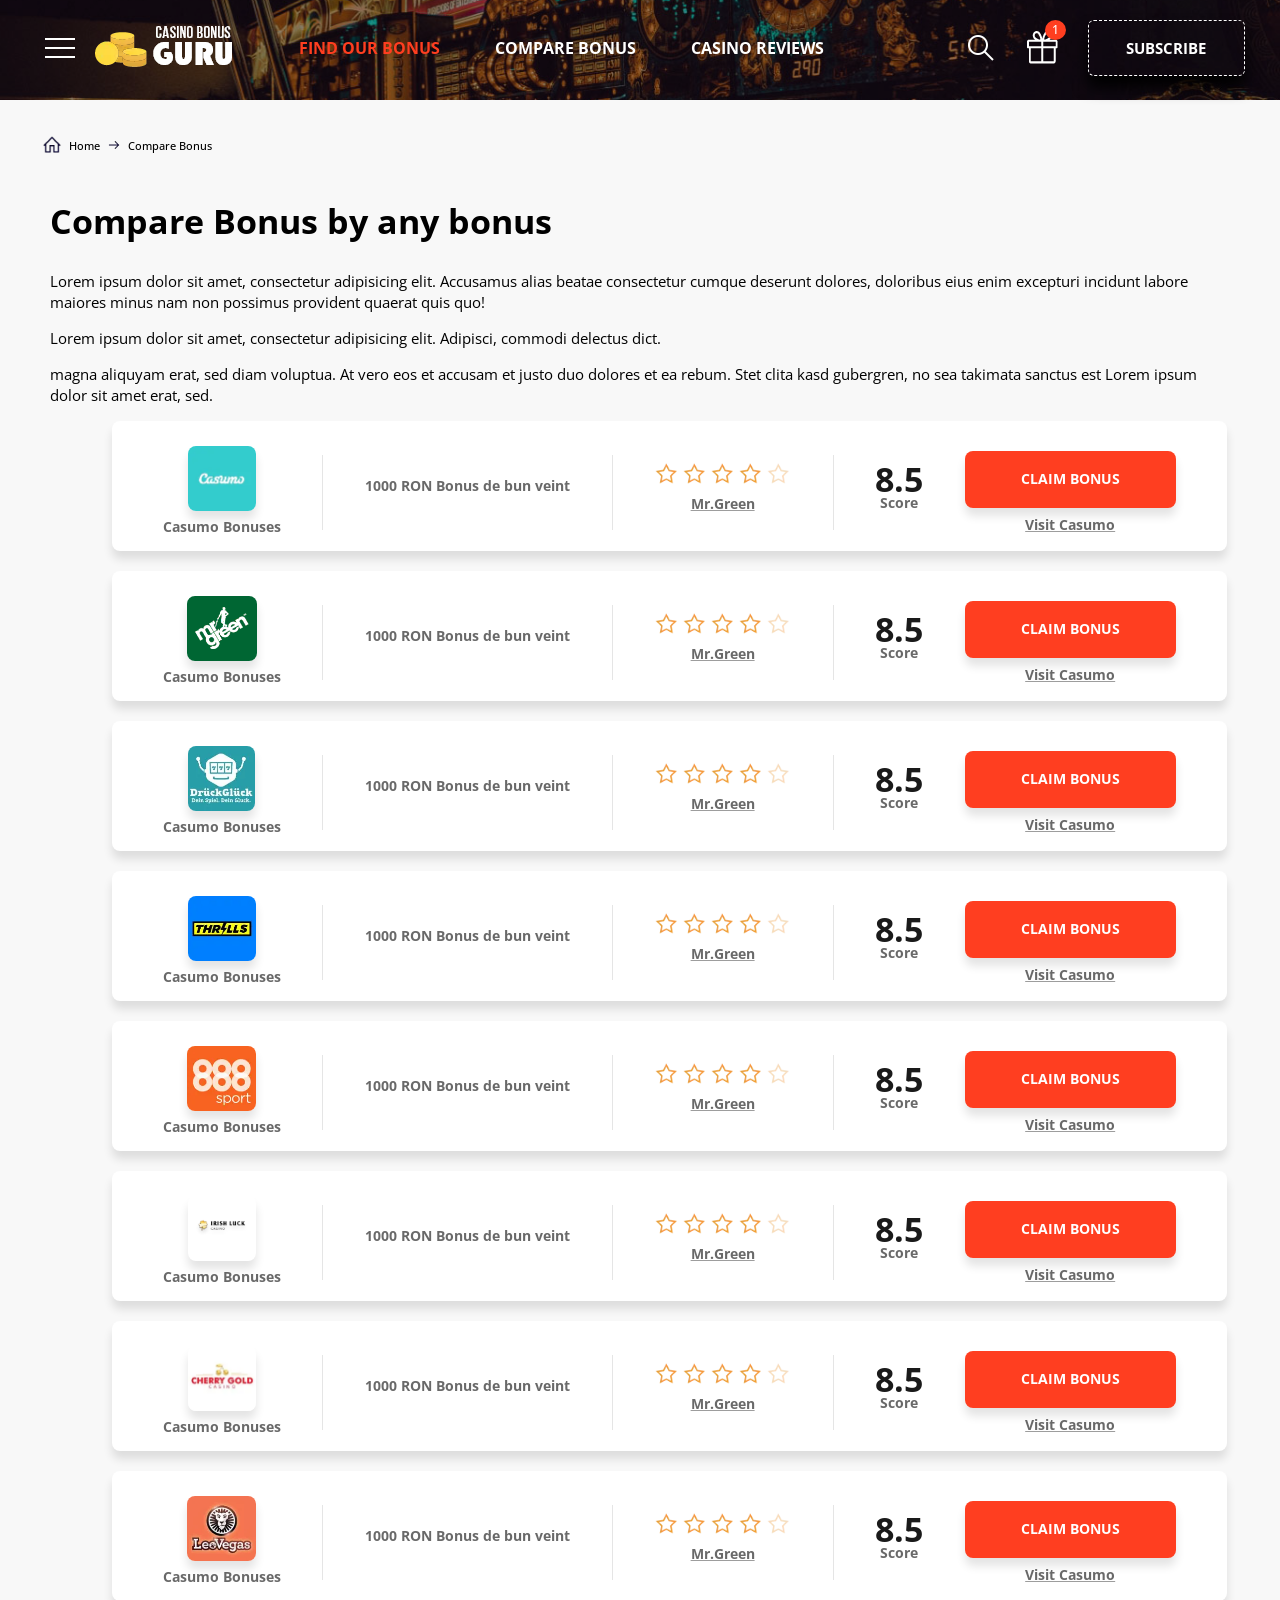
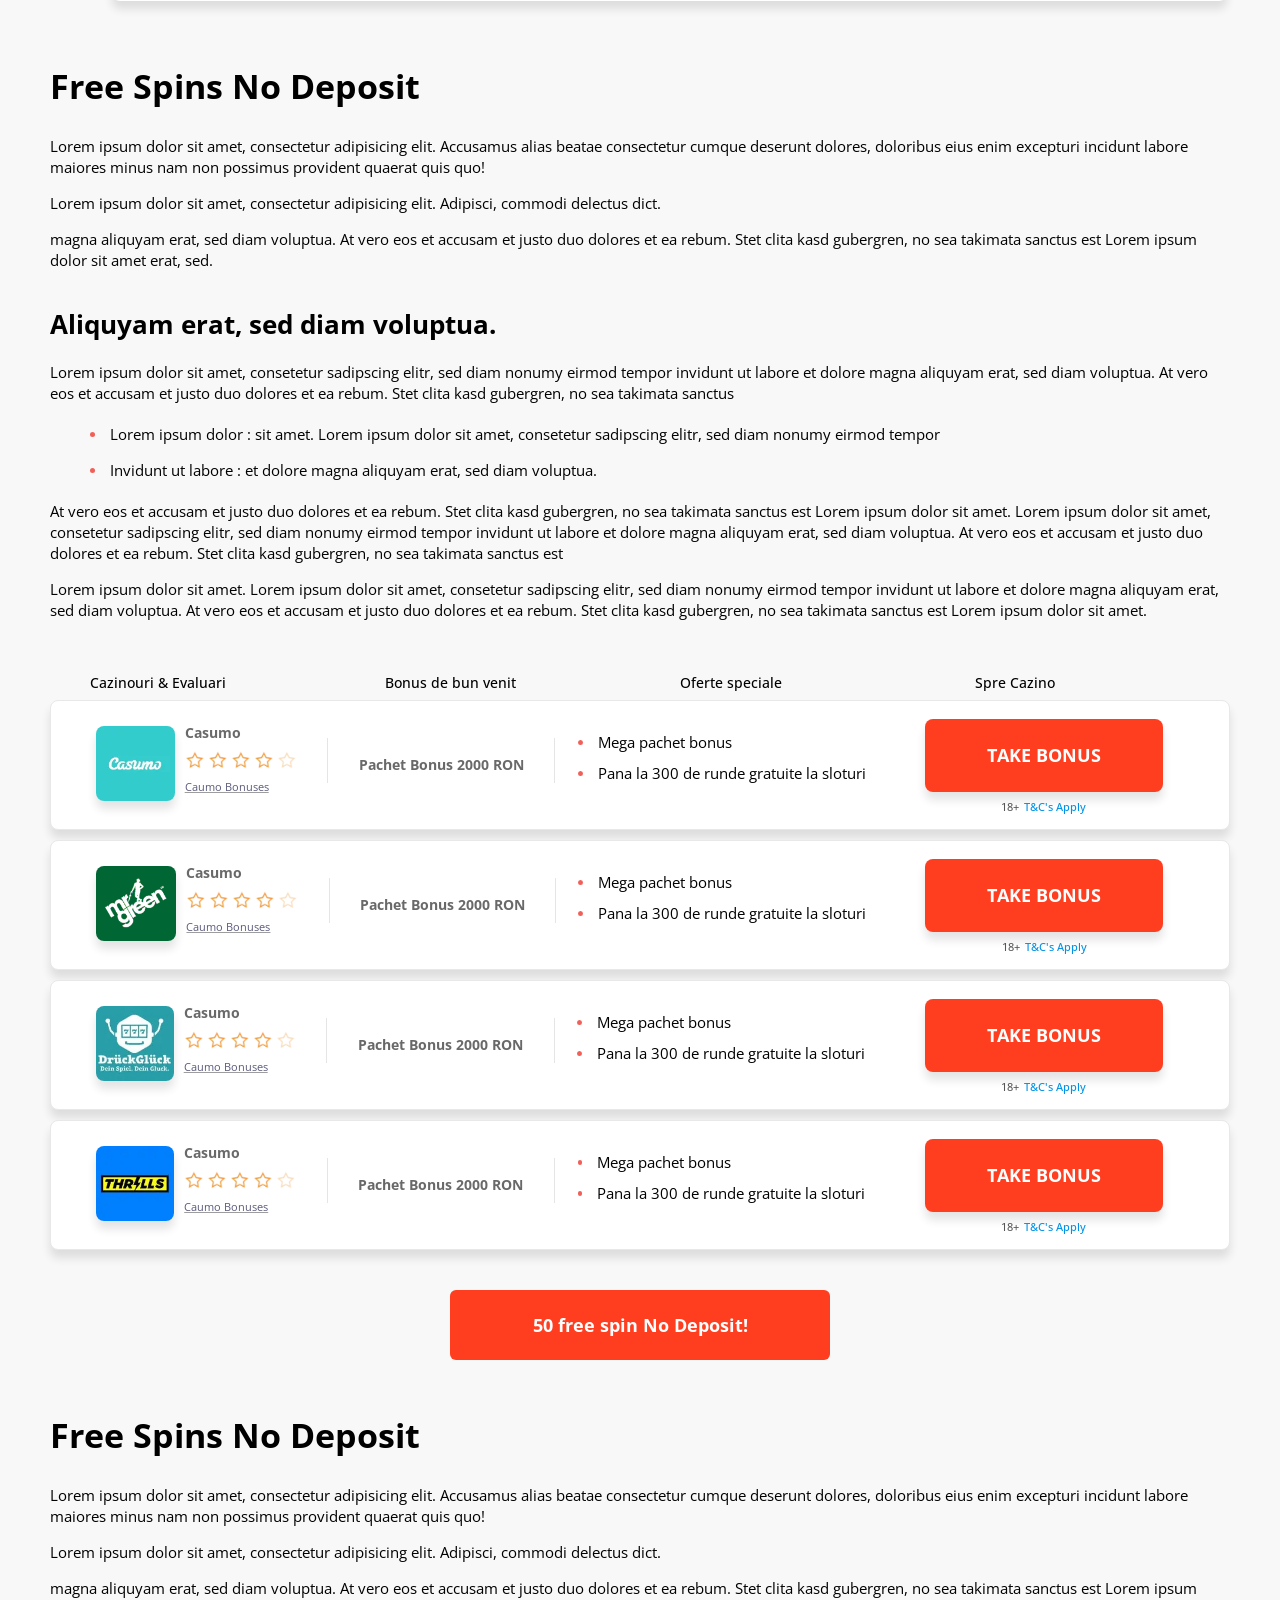
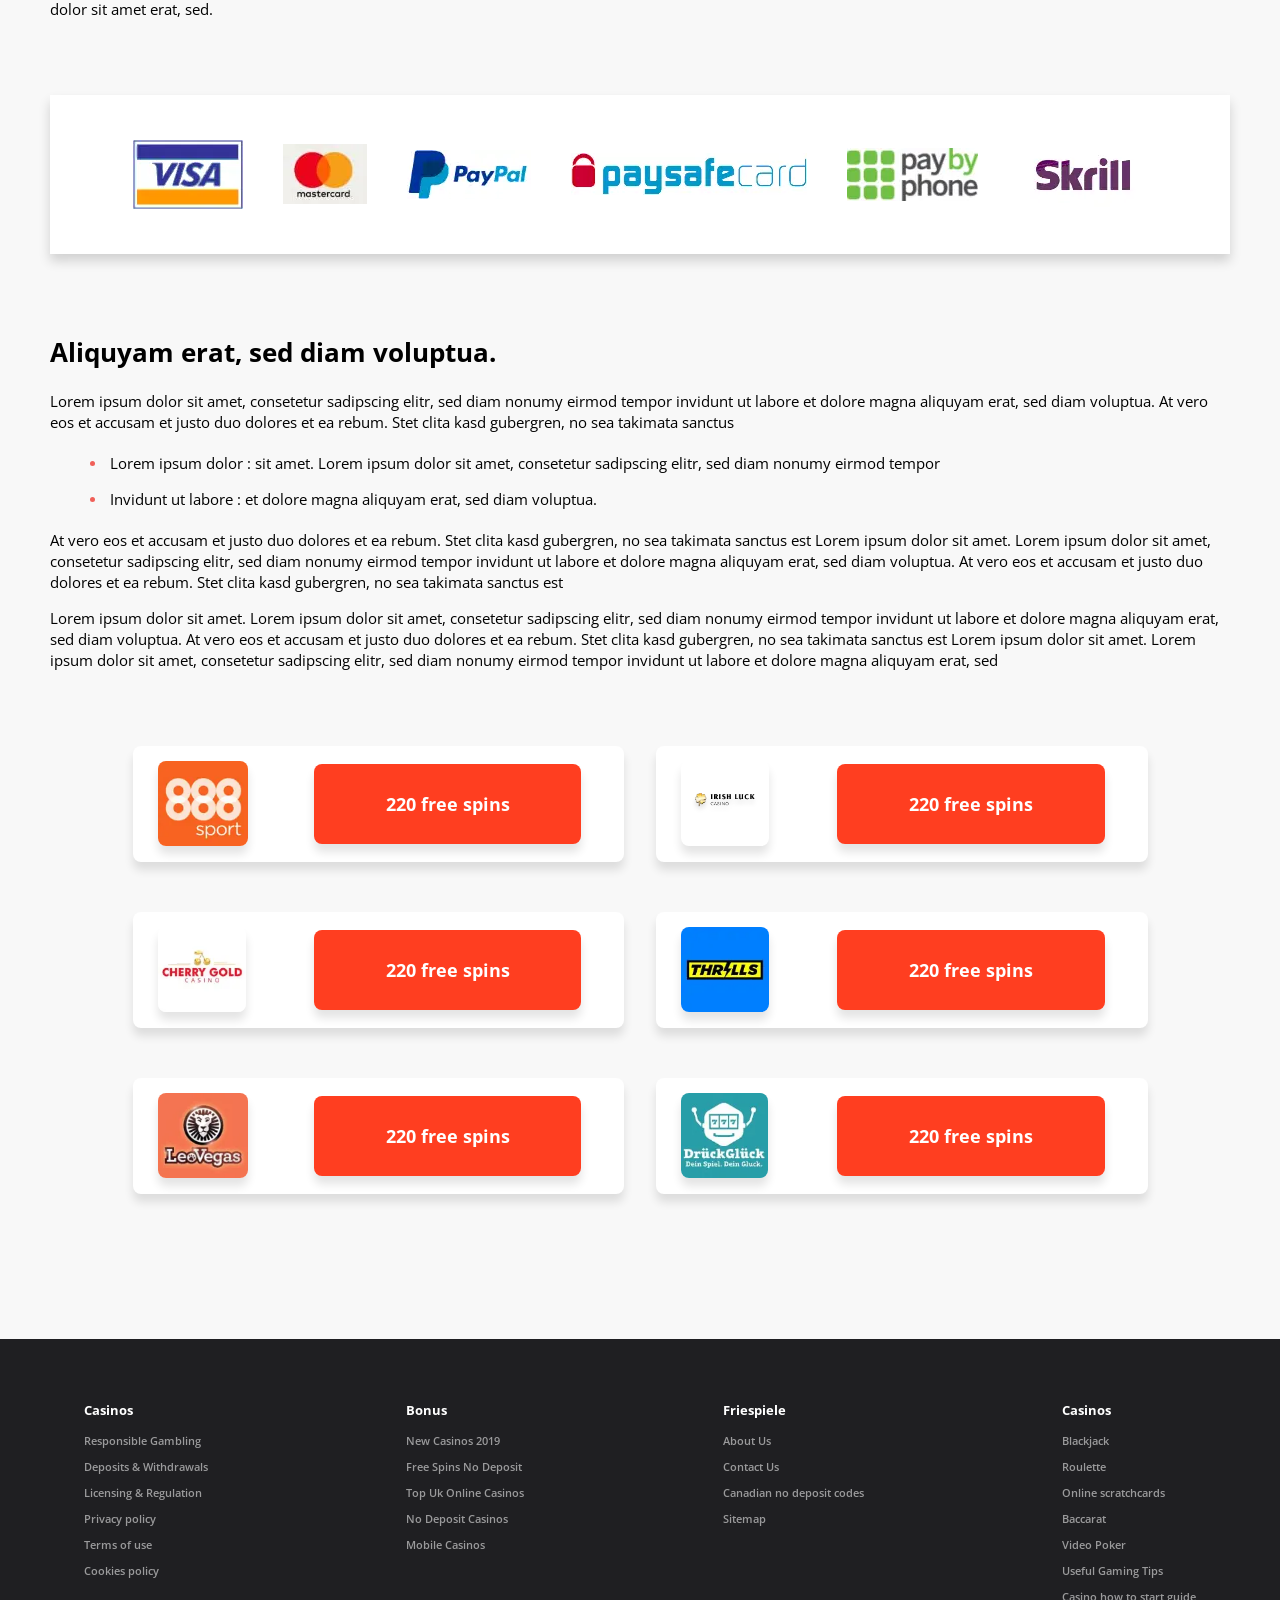
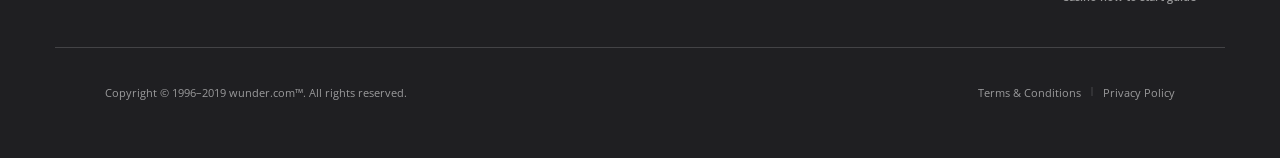
==== commit a2f967ad: "changed nav bar" ====
--- a/home2.html
+++ b/home2.html
@@ -173,7 +173,7 @@
               <source srcset="img/casumo-logo.png" type="image/png">
               <img src="img/casumo-logo.png" alt="Home Icon">
             </picture>
-            <h2>Casumo Bonuses</h2>
+            <a href="#">Casumo Bonuses</a>
           </div>
           <span></span>
           <div class="sectionBonusList__allItems__item__name">
@@ -254,7 +254,7 @@
               <source srcset="img/logoMrGreenm.png" type="image/png">
               <img src="img/logoMrGreenm.png" alt="Home Icon">
             </picture>
-            <h2>Casumo Bonuses</h2>
+            <a href="#">Casumo Bonuses</a>
           </div>
           <span></span>
           <div class="sectionBonusList__allItems__item__name">
@@ -335,7 +335,7 @@
               <source srcset="img/dg.jpg" type="image/jpg">
               <img src="img/dg.jpg" alt="Home Icon">
             </picture>
-            <h2>Casumo Bonuses</h2>
+            <a href="#">Casumo Bonuses</a>
           </div>
           <span></span>
           <div class="sectionBonusList__allItems__item__name">
@@ -416,7 +416,7 @@
               <source srcset="img/download.jpg" type="image/jpg">
               <img src="img/download.jpg" alt="Home Icon">
             </picture>
-            <h2>Casumo Bonuses</h2>
+            <a href="#">Casumo Bonuses</a>
           </div>
           <span></span>
           <div class="sectionBonusList__allItems__item__name">
@@ -497,7 +497,7 @@
               <source srcset="img/888sport.jpg" type="image/jpg">
               <img src="img/888sport.jpg" alt="Home Icon">
             </picture>
-            <h2>Casumo Bonuses</h2>
+            <a href="#">Casumo Bonuses</a>
           </div>
           <span></span>
           <div class="sectionBonusList__allItems__item__name">
@@ -578,7 +578,7 @@
               <source srcset="img/irishLuck.png" type="image/png">
               <img src="img/irishLuck.png" alt="Home Icon">
             </picture>
-            <h2>Casumo Bonuses</h2>
+            <a href="#">Casumo Bonuses</a>
           </div>
           <span></span>
           <div class="sectionBonusList__allItems__item__name">
@@ -659,7 +659,7 @@
               <source srcset="img/cherygoald.jpg" type="image/jpg">
               <img src="img/cherygoald.jpg" alt="Home Icon">
             </picture>
-            <h2>Casumo Bonuses</h2>
+            <a href="#">Casumo Bonuses</a>
           </div>
           <span></span>
           <div class="sectionBonusList__allItems__item__name">
@@ -740,7 +740,7 @@
               <source srcset="img/leovegas-casino-logo.jpg" type="image/jpg">
               <img src="img/leovegas-casino-logo.jpg" alt="Home Icon">
             </picture>
-            <h2>Casumo Bonuses</h2>
+            <a href="#">Casumo Bonuses</a>
           </div>
           <span></span>
           <div class="sectionBonusList__allItems__item__name">
@@ -1570,7 +1570,7 @@
     
     </div>
     
-    <hr>
+    <span></span>
     
     
     <div class="footer__bottom">
@@ -1632,6 +1632,29 @@
 
 </div>
 
+<div class="searchModal closeModal subscribeModal giftModal">
+  
+  <div class="searchModal__content">
+    
+    <div class="searchModal__content__close giftModalCloseBtn">
+      <div class="searchModal__content__close__btn"></div>
+    
+    </div>
+    
+    
+    <form action="#" class="searchModal__content__box">
+      
+      <input type="text" placeholder="Your Favourite Email">
+      
+      <input type="submit" value="Get Gift">
+    </form>
+  </div>
+
+
+
+</div>
+
+
 <script src="js/script.js"></script>
 
 </body>
--- a/css/main.css
+++ b/css/main.css
@@ -1,2234 +1 @@
-html, body, div, span, h1, h2, h3, h4, h5, h6, button, p, blockquote, pre, a, abbr, address, cite, code, del, dfn, em, img, ins, kbd, q, s, samp, small, strong, sub, sup, b, u, i, dl, dt, dd, ol, ul, li, fieldset, form, label, legend, table, caption, tbody, tfoot, thead, tr, th, td, article, aside, canvas, figure, figcaption, footer, header, nav, output, section, time, mark, audio, video, input, textarea, select {
-  margin: 0;
-  padding: 0;
-  border: 0;
-  /* inherits the browser's font properties: font-size 16px */
-  font: inherit;
-  /*  specifies the vertical alignment of an inline element */
-  vertical-align: baseline;
-  box-sizing: border-box;
-  /*  specifies the height of line boxes within the element. */
-  line-height: 1;
-  border-radius: 0;
-  /* no outline around anything */
-  outline: none;
-  /* inherit the color value of the parent */
-  color: inherit; }
-
-ol, ul {
-  /* no bullets in lists */
-  list-style: none; }
-
-a {
-  /* the color of the font for anchor tags is inherited */
-  color: inherit;
-  /* no underline */
-  text-decoration: none; }
-
-button {
-  /* turn the cursor into a pointing finger */
-  cursor: pointer;
-  background-color: transparent; }
-
-blockquote, q {
-  /* no quotes */
-  quotes: none; }
-
-table {
-  /* no spacing between cells*/
-  border-spacing: 0;
-  /*borders are collapsed - adjacent table cells share borders */
-  border-collapse: collapse; }
-
-sup {
-  vertical-align: super;
-  font-size: small; }
-
-html {
-  font-size: 62.5%; }
-  @media screen and (min-width: 112.5em) {
-    html {
-      font-size: 75%; } }
-  @media screen and (min-width: 131.25em) {
-    html {
-      font-size: 87.5%; } }
-  @media screen and (min-width: 131.25em) and (min-width: 150em) {
-    html {
-      font-size: 93.75%; } }
-  @media screen and (min-width: 168.75em) {
-    html {
-      font-size: 100%; } }
-  @media screen and (min-width: 187.5em) {
-    html {
-      font-size: 112.5%; } }
-  @media screen and (min-width: 206.25em) {
-    html {
-      font-size: 125%; } }
-  @media screen and (min-width: 225em) {
-    html {
-      font-size: 137.5%; } }
-  @media screen and (min-width: 237.5em) {
-    html {
-      font-size: 150%; } }
-  @media screen and (min-width: 250em) {
-    html {
-      font-size: 157%; } }
-  @media screen and (max-width: 75em) {
-    html {
-      font-size: 56.25%; } }
-  @media screen and (max-width: 53.125em) {
-    html {
-      font-size: 50%; } }
-
-body {
-  font-family: 'Open Sans', sans-serif;
-  color: #fff;
-  font-weight: 400;
-  text-align: center; }
-
-img {
-  max-width: 100%;
-  width: 100%;
-  height: auto; }
-
-svg {
-  width: 2rem;
-  height: 2rem;
-  fill: white; }
-
-svg:hover {
-  cursor: pointer; }
-
-strong {
-  font-weight: bolder; }
-
-@keyframes moveUL {
-  0% {
-    transform: translateX(-30rem); }
-  70% {
-    transform: translateX(3rem); }
-  100% {
-    transform: translateX(0); } }
-
-.btn {
-  font-size: 1.5rem;
-  padding: 1rem 4rem;
-  color: white;
-  box-sizing: border-box; }
-  .btn--primary {
-    opacity: 0.9; }
-    .btn--primary:hover {
-      opacity: 1;
-      transform: scale(1.05);
-      font-weight: 500; }
-  .btn--normal {
-    background-color: white;
-    opacity: 0.8;
-    padding: 1rem 3rem; }
-    .btn--normal:hover {
-      fill-opacity: 1; }
-  .btn:active {
-    transform: translateY(2px); }
-  .btn:hover {
-    cursor: pointer;
-    opacity: 1; }
-
-.searchModal {
-  position: fixed;
-  top: 0;
-  left: 0;
-  z-index: 999999;
-  width: 100vw;
-  height: 100%;
-  background-color: rgba(0, 0, 0, 0.5);
-  display: flex;
-  justify-content: center;
-  align-items: center;
-  transition: all 0.5s; }
-  .searchModal__content {
-    width: 80%;
-    height: auto;
-    transform: translateY(-20%);
-    display: flex;
-    justify-content: center;
-    align-items: center;
-    flex-flow: column;
-    position: relative; }
-    @media screen and (max-width: 40.625em) {
-      .searchModal__content {
-        width: 95%; } }
-    .searchModal__content__close {
-      width: auto;
-      height: 3rem;
-      position: absolute;
-      right: 0;
-      top: -3.5rem;
-      display: flex;
-      justify-content: center;
-      align-items: center; }
-      .searchModal__content__close__btn {
-        width: 2.5rem;
-        height: 2.5px;
-        background-color: white;
-        transform: rotate(45deg); }
-        .searchModal__content__close__btn:after {
-          content: '';
-          display: block;
-          width: 100%;
-          height: 100%;
-          background-color: white;
-          transform: rotate(90deg); }
-      .searchModal__content__close:hover .searchModal__content__close__btn {
-        background-color: #ff0c0c; }
-      .searchModal__content__close:hover .searchModal__content__close__btn:after {
-        background-color: #ff0c0c; }
-    .searchModal__content__box {
-      border-radius: 8px;
-      width: 100%;
-      display: flex;
-      justify-content: flex-start;
-      align-items: center;
-      height: 15vh;
-      background-color: white; }
-      @media (max-width: 600px) {
-        .searchModal__content__box {
-          height: 10vh; } }
-      @media (max-width: 450px) {
-        .searchModal__content__box {
-          height: 9vh; } }
-      .searchModal__content__box input[type=submit] {
-        padding: 2rem;
-        width: 20%;
-        height: 100%;
-        background-color: #FF3E23;
-        color: #FFFFFF;
-        border-radius: 8px;
-        border-top-left-radius: 0;
-        border-bottom-left-radius: 0;
-        font-size: 3rem; }
-        .searchModal__content__box input[type=submit]:hover {
-          cursor: pointer; }
-        @media (max-width: 600px) {
-          .searchModal__content__box input[type=submit] {
-            width: 25%; } }
-        @media (max-width: 450px) {
-          .searchModal__content__box input[type=submit] {
-            padding: 2rem 1rem;
-            font-size: 2rem; } }
-      .searchModal__content__box img {
-        filter: invert(100%) sepia(100%) saturate(0%) hue-rotate(74deg) brightness(104%) contrast(102%); }
-      .searchModal__content__box input {
-        height: 100%;
-        padding: 1rem;
-        font-size: 4rem;
-        color: #212529;
-        background-color: transparent; }
-      .searchModal__content__box input[type=search] {
-        padding: 0 3rem;
-        width: 80%; }
-        @media (max-width: 600px) {
-          .searchModal__content__box input[type=search] {
-            width: 75%;
-            font-size: 3rem; } }
-        @media (max-width: 450px) {
-          .searchModal__content__box input[type=search] {
-            width: 75%;
-            font-size: 2.5rem; } }
-
-.closeModal {
-  height: 0;
-  overflow: hidden;
-  padding: 0; }
-
-@media (max-width: 850px) {
-  .subscribeModal input[type=submit] {
-    font-size: 2.5rem; } }
-
-@media (max-width: 700px) {
-  .subscribeModal input[type=submit] {
-    font-size: 2rem; } }
-
-@media (max-width: 400px) {
-  .subscribeModal input[type=submit] {
-    width: 30%;
-    font-size: 1.8rem; } }
-
-.subscribeModal input[type=text] {
-  padding: 0 3rem;
-  width: 80%; }
-  @media (max-width: 600px) {
-    .subscribeModal input[type=text] {
-      width: 75%;
-      font-size: 3rem; } }
-  @media (max-width: 450px) {
-    .subscribeModal input[type=text] {
-      width: 75%;
-      font-size: 1.8rem; } }
-
-.home2body .home2Header {
-  background-size: 100% auto;
-  height: 10rem; }
-  .home2body .home2Header .header__top__all__middle {
-    width: 55%; }
-  @media (max-width: 720px) {
-    .home2body .home2Header {
-      min-height: 10rem; } }
-  @media (max-width: 450px) {
-    .home2body .home2Header {
-      min-height: 20rem;
-      background-size: cover; } }
-
-.home2body main {
-  padding: 3.5rem 0; }
-
-.pageLocation {
-  display: flex;
-  justify-content: center;
-  align-items: center;
-  width: 100%;
-  height: auto;
-  font-size: 1.1rem;
-  font-weight: 500; }
-  .pageLocation .container {
-    max-width: 121rem;
-    width: 95%;
-    height: 100%;
-    display: flex;
-    justify-content: flex-start;
-    align-items: center;
-    color: black;
-    text-align: left; }
-  .pageLocation img {
-    margin: 0 0.7rem; }
-
-.home2body .sectionBottomText {
-  width: 100%; }
-  .home2body .sectionBottomText .container {
-    max-width: 118rem; }
-
-.sectionBonusList {
-  height: auto;
-  width: 100%;
-  display: flex;
-  justify-content: space-around;
-  align-items: center; }
-  .sectionBonusList .container {
-    max-width: 117.3rem;
-    width: 95%;
-    height: 100%;
-    display: flex;
-    justify-content: flex-start;
-    align-items: flex-end;
-    flex-flow: column;
-    color: black;
-    text-align: left; }
-  .sectionBonusList__allItems {
-    width: 95%;
-    display: flex;
-    flex-flow: column; }
-    @media (max-width: 970px) {
-      .sectionBonusList__allItems {
-        width: 100%; } }
-    .sectionBonusList__allItems__item {
-      margin-bottom: 2rem;
-      display: flex;
-      height: 13rem;
-      justify-content: space-around;
-      align-items: center;
-      padding: 2.5rem 3rem;
-      background-color: #FFFFFF;
-      box-shadow: 0 8px 10px rgba(0, 0, 0, 0.11);
-      border-radius: 8px; }
-      @media (max-width: 850px) {
-        .sectionBonusList__allItems__item {
-          flex-flow: row wrap;
-          height: auto; } }
-      .sectionBonusList__allItems__item a {
-        text-decoration: rgba(26, 26, 26, 0.65) underline; }
-      .sectionBonusList__allItems__item span {
-        display: block;
-        background-color: rgba(0, 0, 0, 0.1);
-        width: 1px;
-        height: 72%;
-        margin-top: 1.2rem; }
-        @media (max-width: 750px) {
-          .sectionBonusList__allItems__item span:nth-of-type(4) {
-            display: none; } }
-        .sectionBonusList__allItems__item span:not(:nth-of-type(4)) {
-          height: 7.5rem; }
-        @media (max-width: 700px) {
-          .sectionBonusList__allItems__item span:nth-of-type(1) {
-            order: 2; } }
-        @media (max-width: 700px) {
-          .sectionBonusList__allItems__item span:nth-of-type(2) {
-            order: 4; } }
-        @media (max-width: 700px) {
-          .sectionBonusList__allItems__item span:nth-of-type(3) {
-            display: none; } }
-        @media (max-width: 500px) {
-          .sectionBonusList__allItems__item span:nth-of-type(2) {
-            display: none; } }
-      .sectionBonusList__allItems__item__leftLogoText {
-        height: 100%;
-        text-align: center; }
-        @media (max-width: 700px) {
-          .sectionBonusList__allItems__item__leftLogoText {
-            order: 1; } }
-        @media (max-width: 500px) {
-          .sectionBonusList__allItems__item__leftLogoText {
-            width: 40%; } }
-        .sectionBonusList__allItems__item__leftLogoText img {
-          height: 6.5rem;
-          border-radius: 8px;
-          box-shadow: 0 8px 10px rgba(0, 0, 0, 0.11); }
-        .sectionBonusList__allItems__item__leftLogoText h2 {
-          margin-top: 0.8rem;
-          font-size: 1.4rem;
-          color: #1A1A1A;
-          opacity: 0.65;
-          font-weight: bold; }
-      .sectionBonusList__allItems__item__name {
-        color: #1A1A1A;
-        opacity: 0.65;
-        font-size: 1.4rem;
-        font-weight: bold; }
-        @media (max-width: 700px) {
-          .sectionBonusList__allItems__item__name {
-            order: 3; } }
-        @media (max-width: 500px) {
-          .sectionBonusList__allItems__item__name {
-            order: 5;
-            width: 100%;
-            text-align: center;
-            padding: 2.5rem 0 2rem; } }
-        @media (max-width: 400px) {
-          .sectionBonusList__allItems__item__name {
-            font-size: 1.2rem; } }
-      .sectionBonusList__allItems__item__review {
-        text-align: center; }
-        @media (max-width: 700px) {
-          .sectionBonusList__allItems__item__review {
-            order: 5; } }
-        @media (max-width: 500px) {
-          .sectionBonusList__allItems__item__review {
-            order: 3;
-            width: 59%; } }
-        @media (max-width: 400px) {
-          .sectionBonusList__allItems__item__review {
-            width: 44%; } }
-        .sectionBonusList__allItems__item__review img {
-          width: 2.5rem;
-          height: 2.5rem; }
-          @media (max-width: 400px) {
-            .sectionBonusList__allItems__item__review img {
-              width: 2rem;
-              height: 2rem; } }
-        .sectionBonusList__allItems__item__review__ratingStars {
-          margin-bottom: 0.95rem; }
-        .sectionBonusList__allItems__item__review__reviewName {
-          color: #1A1A1A;
-          opacity: 0.65;
-          font-size: 1.4rem;
-          font-weight: bold; }
-      .sectionBonusList__allItems__item__score {
-        text-align: center; }
-        @media (max-width: 700px) {
-          .sectionBonusList__allItems__item__score {
-            display: none; } }
-        .sectionBonusList__allItems__item__score h2 {
-          color: #1A1A1A;
-          opacity: 1;
-          font-size: 3.4rem;
-          font-weight: bold; }
-        .sectionBonusList__allItems__item__score h3 {
-          color: #1A1A1A;
-          opacity: 0.65;
-          font-size: 1.4rem;
-          font-weight: bold; }
-      .sectionBonusList__allItems__item__btn {
-        width: 20%;
-        text-align: center; }
-        @media (max-width: 850px) {
-          .sectionBonusList__allItems__item__btn {
-            width: 50%;
-            margin: 2rem 0 1rem; } }
-        @media (max-width: 700px) {
-          .sectionBonusList__allItems__item__btn {
-            order: 8; } }
-        @media (max-width: 500px) {
-          .sectionBonusList__allItems__item__btn {
-            width: 100%;
-            margin: 1rem 0; } }
-        .sectionBonusList__allItems__item__btn button {
-          background-color: #FF3E20;
-          height: 5.7rem;
-          width: 100%;
-          max-width: 26.7rem;
-          border-radius: 8px;
-          box-shadow: 0 8px 10px rgba(0, 0, 0, 0.11);
-          color: white;
-          font-size: 1.4rem;
-          font-weight: bolder; }
-          .sectionBonusList__allItems__item__btn button:hover {
-            background-color: #E92304; }
-        .sectionBonusList__allItems__item__btn a {
-          color: #1A1A1A;
-          opacity: 0.65;
-          font-size: 1.4rem;
-          font-weight: bold;
-          display: block;
-          transform: translateY(1rem); }
-
-.sectionBottomText__bonus {
-  width: 100%;
-  margin: 3rem 0 0; }
-  .sectionBottomText__bonus__textTop {
-    display: flex; }
-    .sectionBottomText__bonus__textTop h3 {
-      font-size: 1.4rem;
-      font-weight: 500;
-      padding: 1rem 4rem;
-      width: 25%; }
-    @media (max-width: 1100px) {
-      .sectionBottomText__bonus__textTop {
-        display: none; } }
-  .sectionBottomText__bonus__allBonus {
-    width: 100%;
-    display: flex;
-    flex-flow: column;
-    justify-content: center;
-    align-items: center; }
-    @media (max-width: 970px) {
-      .sectionBottomText__bonus__allBonus {
-        width: 100%; } }
-    .sectionBottomText__bonus__allBonus__item {
-      margin-bottom: 1rem;
-      display: flex;
-      width: 100%;
-      height: 13rem;
-      justify-content: space-around;
-      align-items: center;
-      padding: 2.5rem 3rem;
-      background-color: #FFFFFF;
-      box-shadow: 0 8px 10px rgba(0, 0, 0, 0.11);
-      border-radius: 8px;
-      border: 1px solid #E8E8E8; }
-      @media (max-width: 1100px) {
-        .sectionBottomText__bonus__allBonus__item {
-          flex-flow: row wrap;
-          height: auto; } }
-      @media (max-width: 500px) {
-        .sectionBottomText__bonus__allBonus__item {
-          padding: 2.5rem 0 0.5rem;
-          width: 86%; } }
-      @media (max-width: 340px) {
-        .sectionBottomText__bonus__allBonus__item {
-          width: 90%; } }
-      @media (max-width: 310px) {
-        .sectionBottomText__bonus__allBonus__item {
-          width: 96%; } }
-      .sectionBottomText__bonus__allBonus__item a {
-        text-decoration: rgba(26, 26, 26, 0.65) underline; }
-      .sectionBottomText__bonus__allBonus__item span {
-        display: block;
-        background-color: rgba(0, 0, 0, 0.1);
-        width: 1px;
-        height: 50%; }
-        @media (max-width: 750px) {
-          .sectionBottomText__bonus__allBonus__item span:nth-of-type(4) {
-            display: none; } }
-        .sectionBottomText__bonus__allBonus__item span:not(:nth-of-type(4)) {
-          height: 4.5rem;
-          margin-bottom: 1rem; }
-        @media (max-width: 700px) {
-          .sectionBottomText__bonus__allBonus__item span:nth-of-type(2) {
-            display: none; } }
-        @media (max-width: 500px) {
-          .sectionBottomText__bonus__allBonus__item span:nth-of-type(1) {
-            display: none; } }
-      .sectionBottomText__bonus__allBonus__item__leftLogoText {
-        height: 100%;
-        text-align: center;
-        display: flex; }
-        @media (max-width: 500px) {
-          .sectionBottomText__bonus__allBonus__item__leftLogoText {
-            width: 85%; } }
-        @media (max-width: 450px) {
-          .sectionBottomText__bonus__allBonus__item__leftLogoText {
-            width: 87%; } }
-        .sectionBottomText__bonus__allBonus__item__leftLogoText img {
-          height: 7.5rem;
-          border-radius: 8px;
-          box-shadow: 0 8px 10px rgba(0, 0, 0, 0.11); }
-        .sectionBottomText__bonus__allBonus__item__leftLogoText h2 {
-          margin-top: 0;
-          font-size: 1.4rem;
-          color: #1A1A1A;
-          opacity: 0.65;
-          font-weight: bold; }
-        .sectionBottomText__bonus__allBonus__item__leftLogoText__text {
-          text-align: left;
-          padding-left: 1rem;
-          display: flex;
-          flex-flow: column; }
-          .sectionBottomText__bonus__allBonus__item__leftLogoText__text__review {
-            margin-top: 1rem; }
-            .sectionBottomText__bonus__allBonus__item__leftLogoText__text__review__ratingStars img {
-              width: 2rem;
-              height: 2rem;
-              box-shadow: none; }
-            .sectionBottomText__bonus__allBonus__item__leftLogoText__text__review__reviewName {
-              margin-top: 1rem;
-              display: block;
-              font-size: 1.1rem;
-              color: #040438;
-              opacity: 0.65; }
-      .sectionBottomText__bonus__allBonus__item__name {
-        color: #1A1A1A;
-        opacity: 0.65;
-        font-size: 1.4rem;
-        font-weight: bold; }
-        @media (max-width: 500px) {
-          .sectionBottomText__bonus__allBonus__item__name {
-            width: 85%;
-            padding: 2.5rem 0 2rem; } }
-        @media (max-width: 450px) {
-          .sectionBottomText__bonus__allBonus__item__name {
-            width: 87%; } }
-        @media (max-width: 400px) {
-          .sectionBottomText__bonus__allBonus__item__name {
-            font-size: 1.2rem; } }
-      .sectionBottomText__bonus__allBonus__item__review {
-        text-align: center; }
-        @media (max-width: 500px) {
-          .sectionBottomText__bonus__allBonus__item__review {
-            order: 3;
-            width: 59%; } }
-        @media (max-width: 400px) {
-          .sectionBottomText__bonus__allBonus__item__review {
-            width: 44%; } }
-        .sectionBottomText__bonus__allBonus__item__review img {
-          width: 2.5rem;
-          height: 2.5rem; }
-          @media (max-width: 400px) {
-            .sectionBottomText__bonus__allBonus__item__review img {
-              width: 2rem;
-              height: 2rem; } }
-        .sectionBottomText__bonus__allBonus__item__review__ratingStars {
-          margin-bottom: 0.95rem; }
-        .sectionBottomText__bonus__allBonus__item__review__reviewName {
-          color: #1A1A1A;
-          opacity: 0.65;
-          font-size: 1.4rem;
-          font-weight: bold; }
-      .sectionBottomText__bonus__allBonus__item .sectionBottomText__listCircleText {
-        transform: translateX(-0.8rem); }
-        @media (max-width: 700px) {
-          .sectionBottomText__bonus__allBonus__item .sectionBottomText__listCircleText {
-            width: 85%;
-            margin: 3rem 0 0; } }
-        @media (max-width: 500px) {
-          .sectionBottomText__bonus__allBonus__item .sectionBottomText__listCircleText {
-            width: 85%;
-            margin: 0; } }
-        @media (max-width: 450px) {
-          .sectionBottomText__bonus__allBonus__item .sectionBottomText__listCircleText {
-            width: 87%;
-            transform: translateX(0); } }
-      .sectionBottomText__bonus__allBonus__item .sectionBottomText__listCircleText ul {
-        margin: 0 0 1.5rem 0; }
-        .sectionBottomText__bonus__allBonus__item .sectionBottomText__listCircleText ul li {
-          line-height: 1;
-          width: 100%;
-          margin-bottom: 1rem; }
-          .sectionBottomText__bonus__allBonus__item .sectionBottomText__listCircleText ul li h3 {
-            width: 100%; }
-      .sectionBottomText__bonus__allBonus__item__btn {
-        width: 25%;
-        text-align: center; }
-        @media (max-width: 1100px) {
-          .sectionBottomText__bonus__allBonus__item__btn {
-            width: 100%;
-            margin: 2rem 0 1rem; } }
-        @media (max-width: 500px) {
-          .sectionBottomText__bonus__allBonus__item__btn {
-            width: 100%;
-            margin: 1rem 0; } }
-        .sectionBottomText__bonus__allBonus__item__btn button {
-          background-color: #FF3E20;
-          height: 7.3rem;
-          width: 100%;
-          max-width: 23.8rem;
-          border-radius: 8px;
-          box-shadow: 0 8px 10px rgba(0, 0, 0, 0.11);
-          color: white;
-          font-size: 1.8rem;
-          font-weight: bolder; }
-          @media (max-width: 1100px) {
-            .sectionBottomText__bonus__allBonus__item__btn button {
-              min-width: 25.8rem;
-              max-width: 40%; } }
-          @media (max-width: 500px) {
-            .sectionBottomText__bonus__allBonus__item__btn button {
-              min-width: 25.8rem;
-              max-width: 82%;
-              height: 6rem; } }
-          @media (max-width: 420px) {
-            .sectionBottomText__bonus__allBonus__item__btn button {
-              min-width: 25.8rem;
-              max-width: 82%;
-              height: 5.5rem; } }
-          .sectionBottomText__bonus__allBonus__item__btn button:hover {
-            background-color: #E92304; }
-        .sectionBottomText__bonus__allBonus__item__btn div {
-          display: flex;
-          justify-content: center;
-          align-items: center;
-          margin-top: 0.9rem;
-          font-size: 1.1rem;
-          color: #575757;
-          font-weight: 500; }
-          .sectionBottomText__bonus__allBonus__item__btn div p {
-            color: #0092E5;
-            margin-left: 0.5rem; }
-
-.sectionBottomText__middleBtn button {
-  width: 100% !important; }
-
-.sectionSpinList {
-  width: 100%;
-  height: auto;
-  display: flex;
-  justify-content: center;
-  align-items: center;
-  margin: 6rem 0; }
-  .sectionSpinList .container {
-    max-width: 101.5rem;
-    width: 95%;
-    height: 100%;
-    display: flex;
-    justify-content: space-between;
-    align-items: center;
-    flex-flow: row wrap;
-    color: black;
-    text-align: left; }
-    @media (max-width: 700px) {
-      .sectionSpinList .container {
-        justify-content: center; } }
-  .sectionSpinList__item {
-    width: 48.47%;
-    padding: 1.5rem 4.3rem 1.5rem 2.5rem;
-    background-color: #FFFFFF;
-    box-shadow: 0 8px 10px rgba(0, 0, 0, 0.11);
-    border-radius: 8px;
-    margin-bottom: 5rem;
-    display: flex;
-    height: auto;
-    justify-content: space-between;
-    align-items: center; }
-    @media (max-width: 700px) {
-      .sectionSpinList__item {
-        width: 80%;
-        margin-bottom: 2rem; } }
-    @media (max-width: 600px) {
-      .sectionSpinList__item {
-        width: 90%; } }
-    @media (max-width: 600px) {
-      .sectionSpinList__item {
-        padding: 1.5rem 1.5rem 1.5rem 1.5rem; } }
-    .sectionSpinList__item img {
-      height: 8.5rem;
-      box-shadow: 0 8px 10px rgba(0, 0, 0, 0.11);
-      border-radius: 8px; }
-      @media (max-width: 600px) {
-        .sectionSpinList__item img {
-          height: 7rem; } }
-    .sectionSpinList__item button {
-      width: 63%;
-      height: 8rem;
-      background-color: #FF3E20;
-      box-shadow: 0 8px 10px rgba(0, 0, 0, 0.11);
-      border-radius: 8px;
-      color: white;
-      font-size: 1.8rem;
-      font-weight: bolder; }
-      @media (max-width: 600px) {
-        .sectionSpinList__item button {
-          font-size: 1.4rem;
-          height: 6.5rem; } }
-      @media (max-width: 400px) {
-        .sectionSpinList__item button {
-          font-size: 1rem; } }
-      .sectionSpinList__item button:hover {
-        background-color: #E92304; }
-
-main {
-  padding: 7.5rem 0;
-  width: 100%;
-  height: auto;
-  background-color: #F8F8F8;
-  display: flex;
-  justify-content: center;
-  align-items: center;
-  flex-flow: column; }
-  @media (max-width: 800px) {
-    main {
-      padding: 5rem 0; } }
-  @media (max-width: 500px) {
-    main {
-      padding: 4rem 0; } }
-
-img {
-  width: auto; }
-
-.sectionMain {
-  display: flex;
-  justify-content: center; }
-  .sectionMain .container {
-    z-index: 2;
-    max-width: 121rem;
-    width: 95%;
-    height: 100%;
-    display: flex;
-    justify-content: flex-end;
-    align-items: flex-start; }
-    @media (max-width: 950px) {
-      .sectionMain .container {
-        width: 98%; } }
-    @media (max-width: 800px) {
-      .sectionMain .container {
-        flex-flow: column;
-        justify-content: center;
-        align-items: center; } }
-  .sectionMain__contentList {
-    width: 72%;
-    height: auto;
-    color: black; }
-    @media (max-width: 950px) {
-      .sectionMain__contentList {
-        width: 75%; } }
-    @media (max-width: 800px) {
-      .sectionMain__contentList {
-        width: 95%; } }
-    .sectionMain__contentList h1 {
-      color: #1F1F22; }
-    .sectionMain__contentList p {
-      color: #1A1A1A; }
-    .sectionMain__contentList h3 {
-      opacity: 0.7;
-      color: #1A1A1A; }
-    .sectionMain__contentList__item {
-      display: flex;
-      padding: 3rem 0;
-      background-color: #FFFFFF;
-      border-radius: 12px;
-      margin-bottom: 2rem;
-      position: relative; }
-      @media (max-width: 660px) {
-        .sectionMain__contentList__item {
-          flex-flow: column;
-          padding: 3rem 2rem; } }
-      @media (max-width: 370px) {
-        .sectionMain__contentList__item {
-          padding: 3rem 1rem; } }
-      .sectionMain__contentList__item__aboutLeft {
-        width: 25%; }
-        @media (max-width: 660px) {
-          .sectionMain__contentList__item__aboutLeft {
-            width: 30%; } }
-        @media (max-width: 540px) {
-          .sectionMain__contentList__item__aboutLeft {
-            width: 36%; } }
-        @media (max-width: 450px) {
-          .sectionMain__contentList__item__aboutLeft {
-            width: 40%; } }
-        @media (max-width: 370px) {
-          .sectionMain__contentList__item__aboutLeft {
-            width: 40%; } }
-        .sectionMain__contentList__item__aboutLeft > picture img {
-          border-radius: 8px;
-          margin-bottom: 1.5rem;
-          box-shadow: 0 0.8rem 1rem rgba(0, 0, 0, 0.11); }
-          @media (max-width: 450px) {
-            .sectionMain__contentList__item__aboutLeft > picture img {
-              width: 70%; } }
-          .sectionMain__contentList__item__aboutLeft > picture img:hover {
-            cursor: pointer; }
-        .sectionMain__contentList__item__aboutLeft__ratingStars {
-          margin-bottom: 1rem; }
-          @media (max-width: 450px) {
-            .sectionMain__contentList__item__aboutLeft__ratingStars img {
-              width: 13%; } }
-          .sectionMain__contentList__item__aboutLeft__ratingStars:hover {
-            cursor: pointer; }
-        .sectionMain__contentList__item__aboutLeft a {
-          font-size: 1.4rem;
-          font-weight: bold; }
-          .sectionMain__contentList__item__aboutLeft a:hover {
-            cursor: pointer;
-            text-decoration: underline; }
-      .sectionMain__contentList__item__contentRight {
-        width: 75%;
-        display: flex;
-        justify-content: flex-start;
-        align-items: flex-start;
-        flex-flow: column; }
-        @media (max-width: 900px) {
-          .sectionMain__contentList__item__contentRight {
-            width: 73%; } }
-        @media (max-width: 660px) {
-          .sectionMain__contentList__item__contentRight {
-            width: 95%;
-            margin-top: 2rem;
-            align-self: center; } }
-        @media (max-width: 470px) {
-          .sectionMain__contentList__item__contentRight {
-            width: 95%;
-            margin-top: 4rem; } }
-        @media (max-width: 320px) {
-          .sectionMain__contentList__item__contentRight {
-            margin-top: 5rem; } }
-        .sectionMain__contentList__item__contentRight h3 {
-          font-size: 2.8rem;
-          font-weight: bolder;
-          text-align: left; }
-          @media (max-width: 470px) {
-            .sectionMain__contentList__item__contentRight h3 {
-              font-size: 2.3rem; } }
-          @media (max-width: 380px) {
-            .sectionMain__contentList__item__contentRight h3 {
-              font-size: 2rem; } }
-          @media (max-width: 330px) {
-            .sectionMain__contentList__item__contentRight h3 {
-              font-size: 1.8rem; } }
-        .sectionMain__contentList__item__contentRight__topBtns {
-          width: 75%;
-          height: auto;
-          display: flex;
-          justify-content: space-between;
-          align-items: center;
-          margin-top: 1.8rem; }
-          @media (max-width: 1100px) {
-            .sectionMain__contentList__item__contentRight__topBtns {
-              width: 85%; } }
-          @media (max-width: 1000px) {
-            .sectionMain__contentList__item__contentRight__topBtns {
-              width: 95%; } }
-          @media (max-width: 660px) {
-            .sectionMain__contentList__item__contentRight__topBtns {
-              position: absolute;
-              top: 2%;
-              right: 0;
-              width: 60%;
-              height: 38%;
-              display: flex;
-              flex-flow: column; } }
-          @media (max-width: 450px) {
-            .sectionMain__contentList__item__contentRight__topBtns {
-              width: 60%;
-              height: 35%; } }
-          @media (max-width: 380px) {
-            .sectionMain__contentList__item__contentRight__topBtns {
-              width: 60%;
-              height: 33%; } }
-          @media (max-width: 340px) {
-            .sectionMain__contentList__item__contentRight__topBtns {
-              width: 60%;
-              height: 29%; } }
-          .sectionMain__contentList__item__contentRight__topBtns a {
-            width: 32%;
-            height: 3.3rem;
-            border-radius: 4px;
-            font-weight: 500;
-            padding: 0.6rem 0;
-            text-align: center;
-            display: flex;
-            justify-content: center;
-            align-items: center; }
-            @media (max-width: 660px) {
-              .sectionMain__contentList__item__contentRight__topBtns a {
-                width: 79%;
-                height: 30%; } }
-            @media (max-width: 450px) {
-              .sectionMain__contentList__item__contentRight__topBtns a {
-                width: 79%; } }
-            .sectionMain__contentList__item__contentRight__topBtns a:nth-child(2n+1) {
-              background-color: #F2F2F2;
-              font-size: 10px;
-              color: rgba(26, 26, 26, 0.7); }
-            .sectionMain__contentList__item__contentRight__topBtns a:nth-child(3) {
-              border: 1px solid #CCCCCC; }
-            .sectionMain__contentList__item__contentRight__topBtns a:nth-child(2) {
-              background-color: #E41937;
-              color: #FFFFFF;
-              font-size: 1.2rem; }
-            .sectionMain__contentList__item__contentRight__topBtns a:nth-child(1) {
-              display: flex;
-              justify-content: center;
-              align-items: center; }
-            .sectionMain__contentList__item__contentRight__topBtns a h4 {
-              margin-left: 0.6rem; }
-        .sectionMain__contentList__item__contentRight p {
-          margin-top: 1.5rem;
-          text-align: left;
-          font-size: 1.4rem;
-          line-height: 1.4;
-          opacity: 0.75;
-          width: 87%; }
-          @media (max-width: 900px) {
-            .sectionMain__contentList__item__contentRight p {
-              width: 100%; } }
-        .sectionMain__contentList__item__contentRight__bottomBtns {
-          width: 87%;
-          height: 5.7rem;
-          display: flex;
-          justify-content: space-between;
-          align-items: center;
-          margin-top: 1.4rem;
-          color: #FFFFFF;
-          font-size: 1.4rem;
-          font-weight: 500; }
-          @media (max-width: 660px) {
-            .sectionMain__contentList__item__contentRight__bottomBtns {
-              display: flex;
-              flex-flow: column;
-              width: 100%;
-              height: auto;
-              margin-top: 2rem; } }
-          .sectionMain__contentList__item__contentRight__bottomBtns button, .sectionMain__contentList__item__contentRight__bottomBtns > div {
-            box-shadow: 0 8px 20px rgba(0, 0, 0, 0.11); }
-            @media (max-width: 660px) {
-              .sectionMain__contentList__item__contentRight__bottomBtns button, .sectionMain__contentList__item__contentRight__bottomBtns > div {
-                width: 100%; } }
-          .sectionMain__contentList__item__contentRight__bottomBtns .sectionMainItemBtn {
-            background-color: #FF3E20;
-            width: 47.2%;
-            height: 100%;
-            border-radius: 6px;
-            display: flex;
-            justify-content: space-evenly;
-            align-items: center; }
-            .sectionMain__contentList__item__contentRight__bottomBtns .sectionMainItemBtn:hover {
-              background-color: #E92304;
-              color: #FFFFFF; }
-            @media (max-width: 660px) {
-              .sectionMain__contentList__item__contentRight__bottomBtns .sectionMainItemBtn {
-                width: 100%;
-                height: 5.7rem;
-                margin-bottom: 1rem; } }
-            .sectionMain__contentList__item__contentRight__bottomBtns .sectionMainItemBtn h4 {
-              color: #FFFFFF;
-              opacity: 1; }
-            .sectionMain__contentList__item__contentRight__bottomBtns .sectionMainItemBtn:hover {
-              cursor: pointer; }
-          .sectionMain__contentList__item__contentRight__bottomBtns .itemBtnTwo {
-            position: relative;
-            background-color: #1F1F22; }
-            .sectionMain__contentList__item__contentRight__bottomBtns .itemBtnTwo:hover {
-              background-color: #03030A; }
-            .sectionMain__contentList__item__contentRight__bottomBtns .itemBtnTwo__downIcon ul {
-              z-index: 30;
-              background-color: #FFFFFF;
-              position: absolute;
-              bottom: -14.2rem;
-              left: 0;
-              color: rgba(255, 255, 255, 0.95);
-              font-weight: lighter;
-              font-size: 1.2rem;
-              width: 100%;
-              border-radius: 4px;
-              border-top-right-radius: 0;
-              padding: 1rem 0;
-              box-shadow: 0 7px 11px rgba(0, 0, 0, 0.16); }
-              .sectionMain__contentList__item__contentRight__bottomBtns .itemBtnTwo__downIcon ul li {
-                width: 100%;
-                height: 100%;
-                padding: 0.2rem 0;
-                color: black;
-                font-weight: 600; }
-                .sectionMain__contentList__item__contentRight__bottomBtns .itemBtnTwo__downIcon ul li a {
-                  padding: 0.9rem 0;
-                  width: 100%;
-                  height: 100%;
-                  display: block;
-                  font-size: 1.5rem; }
-                .sectionMain__contentList__item__contentRight__bottomBtns .itemBtnTwo__downIcon ul li:not(:last-child) {
-                  border-bottom: 1px solid rgba(0, 0, 0, 0.15); }
-                .sectionMain__contentList__item__contentRight__bottomBtns .itemBtnTwo__downIcon ul li:hover {
-                  color: white;
-                  background-color: rgba(255, 62, 32, 0.99);
-                  cursor: pointer; }
-              .sectionMain__contentList__item__contentRight__bottomBtns .itemBtnTwo__downIcon ul:before {
-                content: '';
-                display: block;
-                width: 7px;
-                height: 7px;
-                background-color: #FFFFFF;
-                position: absolute;
-                top: -7px;
-                right: 1px;
-                clip-path: polygon(50% 0, 100% 100%, 0 100%); }
-              li:hover .sectionMain__contentList__item__contentRight__bottomBtns .itemBtnTwo__downIcon ul:before {
-                background-color: #ff3e20; }
-            .sectionMain__contentList__item__contentRight__bottomBtns .itemBtnTwo__downIcon .hide {
-              height: 0;
-              overflow: hidden;
-              padding: 0; }
-    .sectionMain__contentList__changeBtns {
-      max-width: 37rem;
-      width: auto;
-      display: flex;
-      justify-content: space-between;
-      padding: 1rem 0; }
-      .sectionMain__contentList__changeBtns button {
-        border: 2px solid #C3C9CD;
-        border-radius: 3px;
-        background-color: #FFFFFF;
-        height: 100%;
-        padding: 0.7rem 2rem;
-        font-size: 1.4rem;
-        font-weight: 500;
-        color: #646769; }
-      .sectionMain__contentList__changeBtns__middle {
-        display: flex;
-        justify-content: space-between;
-        align-self: center;
-        width: 100%;
-        padding: 0 1rem; }
-        .sectionMain__contentList__changeBtns__middle span {
-          padding: 0.5rem 0.7rem;
-          font-size: 1.4rem;
-          font-weight: 500;
-          text-align: center; }
-          .sectionMain__contentList__changeBtns__middle span:hover {
-            cursor: pointer; }
-        .sectionMain__contentList__changeBtns__middle .active {
-          color: #FFFFFF;
-          background-color: #C3CBCE;
-          border-radius: 2px; }
-  .sectionMain__sideWidget {
-    width: 28%;
-    height: auto;
-    display: flex;
-    flex-flow: column;
-    justify-content: flex-end;
-    align-items: flex-end; }
-    @media (max-width: 950px) {
-      .sectionMain__sideWidget {
-        width: 25%; } }
-    @media (max-width: 800px) {
-      .sectionMain__sideWidget {
-        flex-flow: row;
-        justify-content: space-between;
-        align-items: flex-start;
-        width: 95%;
-        margin-top: 3rem; } }
-    @media (max-width: 630px) {
-      .sectionMain__sideWidget {
-        flex-flow: row wrap;
-        justify-content: space-between;
-        align-items: center; } }
-    @media (max-width: 420px) {
-      .sectionMain__sideWidget {
-        justify-content: center;
-        width: 100%; } }
-    .sectionMain__sideWidget__widget {
-      width: 88%;
-      height: auto;
-      color: black;
-      text-align: left;
-      margin-bottom: 3.3rem;
-      background-color: #F1F1F1;
-      padding: 3rem;
-      border-radius: 8px; }
-      @media (max-width: 950px) {
-        .sectionMain__sideWidget__widget {
-          width: 93%;
-          padding: 3rem 2rem; } }
-      @media (max-width: 800px) {
-        .sectionMain__sideWidget__widget {
-          width: 31%; } }
-      @media (max-width: 630px) {
-        .sectionMain__sideWidget__widget {
-          width: 47%; } }
-      @media (max-width: 420px) {
-        .sectionMain__sideWidget__widget {
-          width: 95%; } }
-      .sectionMain__sideWidget__widget h2 {
-        margin-bottom: 2rem;
-        font-size: 1.6rem;
-        font-weight: bolder; }
-      .sectionMain__sideWidget__widget ul .active {
-        color: #FF3E20; }
-        .sectionMain__sideWidget__widget ul .active img {
-          filter: invert(25%) sepia(19%) saturate(505%) hue-rotate(202deg) brightness(100%) contrast(7%);
-          transform: rotate(-90deg); }
-      .sectionMain__sideWidget__widget ul li a {
-        font-size: 1.2rem;
-        font-weight: bold;
-        padding: 1.5rem 0;
-        display: flex;
-        justify-content: space-between; }
-      .sectionMain__sideWidget__widget ul li:not(:last-child) {
-        border-bottom: 1px solid rgba(26, 26, 26, 0.1); }
-      .sectionMain__sideWidget__widget ul li img {
-        filter: invert(15%) sepia(9%) saturate(505%) hue-rotate(202deg) brightness(93%) contrast(77%);
-        transform: rotate(-90deg); }
-      .sectionMain__sideWidget__widget ul li:hover {
-        color: red; }
-        .sectionMain__sideWidget__widget ul li:hover img {
-          filter: invert(25%) sepia(19%) saturate(505%) hue-rotate(202deg) brightness(100%) contrast(7%);
-          transform: rotate(-90deg); }
-
-.sectionBottomText {
-  display: flex;
-  justify-content: center;
-  align-items: center;
-  margin-top: 4rem; }
-  .sectionBottomText .container {
-    z-index: 2;
-    max-width: 121rem;
-    width: 95%;
-    height: 100%;
-    display: flex;
-    justify-content: center;
-    align-items: center;
-    flex-flow: column;
-    color: black;
-    text-align: left; }
-  .sectionBottomText__upperPart, .sectionBottomText__textThree {
-    width: 100%; }
-    .sectionBottomText__upperPart h1, .sectionBottomText__textThree h1 {
-      font-size: 3.4rem;
-      font-weight: bold;
-      margin-bottom: 2.4rem;
-      line-height: 1.5; }
-      @media (max-width: 600px) {
-        .sectionBottomText__upperPart h1, .sectionBottomText__textThree h1 {
-          font-size: 2.4rem; } }
-      @media (max-width: 500px) {
-        .sectionBottomText__upperPart h1, .sectionBottomText__textThree h1 {
-          font-size: 2rem; } }
-    .sectionBottomText__upperPart p, .sectionBottomText__textThree p {
-      font-size: 1.5rem;
-      margin-bottom: 1.5rem;
-      line-height: 1.4; }
-  .sectionBottomText__listCircleText h2 {
-    font-size: 2.6rem;
-    font-weight: bold;
-    margin: 2rem 0;
-    line-height: 1.4; }
-  .sectionBottomText__listCircleText p {
-    font-size: 1.5rem;
-    margin-bottom: 1.5rem;
-    line-height: 1.4; }
-  .sectionBottomText__listCircleText ul {
-    margin: 2rem 0 2rem 4rem; }
-    @media (max-width: 800px) {
-      .sectionBottomText__listCircleText ul {
-        margin: 2rem 0 2rem 2rem; } }
-    .sectionBottomText__listCircleText ul li {
-      display: flex;
-      justify-content: flex-start;
-      align-items: center;
-      width: 100%;
-      height: auto;
-      margin-bottom: 1.5rem; }
-      .sectionBottomText__listCircleText ul li .itemCircle {
-        width: 5px;
-        height: 5px;
-        border-radius: 50%;
-        background-color: #F06059; }
-      .sectionBottomText__listCircleText ul li h3 {
-        line-height: 1.4;
-        font-size: 1.5rem;
-        padding-left: 1.5rem;
-        width: 95%; }
-  .sectionBottomText__middleBtn {
-    width: 100%;
-    display: flex;
-    justify-content: center;
-    align-items: center;
-    margin: 3rem 0 5rem; }
-    .sectionBottomText__middleBtn button {
-      background-color: #FF3E20;
-      border-radius: 6px;
-      color: white;
-      font-size: 1.8rem;
-      font-weight: bolder;
-      max-width: 38rem;
-      height: 7rem;
-      width: 90%; }
-      .sectionBottomText__middleBtn button:hover {
-        background-color: #E92304; }
-  .sectionBottomText__paymentCards {
-    display: flex;
-    justify-content: center;
-    align-items: center;
-    flex-flow: row wrap;
-    width: 100%;
-    height: auto;
-    padding: 2rem 3rem;
-    background-color: white;
-    box-shadow: 0 7px 11px rgba(0, 0, 0, 0.16);
-    margin: 6rem 0; }
-    .sectionBottomText__paymentCards img {
-      margin: 2rem;
-      width: 50%; }
-      @media (max-width: 660px) {
-        .sectionBottomText__paymentCards img {
-          margin: 2rem 0;
-          width: 65%; } }
-      .sectionBottomText__paymentCards img:first-child {
-        border: 4px solid black;
-        background-color: black; }
-    @media (max-width: 660px) {
-      .sectionBottomText__paymentCards picture:nth-child(1) {
-        order: 1;
-        width: 40%;
-        margin-right: 2rem; }
-      .sectionBottomText__paymentCards picture:nth-child(2) {
-        order: 2; }
-      .sectionBottomText__paymentCards picture:nth-child(3) {
-        order: 3;
-        width: 47%;
-        margin-right: 2rem; }
-      .sectionBottomText__paymentCards picture:nth-child(4) {
-        order: 5; }
-      .sectionBottomText__paymentCards picture:nth-child(5) {
-        order: 4; }
-      .sectionBottomText__paymentCards picture:nth-child(6) {
-        order: 6; } }
-    .sectionBottomText__paymentCards picture {
-      width: auto;
-      overflow: hidden; }
-      @media (max-width: 660px) {
-        .sectionBottomText__paymentCards picture {
-          width: 45%; } }
-      .sectionBottomText__paymentCards picture img {
-        width: auto; }
-
-.reviewPageBody main {
-  padding: 3.5rem 0 1rem; }
-
-.reviewPageBody .sectionBottomText__item {
-  margin-bottom: 1rem;
-  display: flex;
-  height: 13rem;
-  justify-content: space-around;
-  align-items: center;
-  padding: 2.5rem 1.4rem;
-  background-color: #FFFFFF;
-  box-shadow: 0 8px 10px rgba(0, 0, 0, 0.11);
-  border-radius: 8px;
-  border: 1px solid #E8E8E8; }
-  @media (max-width: 1100px) {
-    .reviewPageBody .sectionBottomText__item {
-      flex-flow: row wrap;
-      height: auto; } }
-  @media (max-width: 500px) {
-    .reviewPageBody .sectionBottomText__item {
-      padding: 2.5rem 0 0.5rem; } }
-  .reviewPageBody .sectionBottomText__item a {
-    text-decoration: rgba(26, 26, 26, 0.65) underline; }
-  .reviewPageBody .sectionBottomText__item span {
-    display: block;
-    background-color: rgba(0, 0, 0, 0.1);
-    width: 1px;
-    height: 50%; }
-    @media (max-width: 750px) {
-      .reviewPageBody .sectionBottomText__item span:nth-of-type(4) {
-        display: none; } }
-    .reviewPageBody .sectionBottomText__item span:not(:nth-of-type(4)) {
-      height: 4.5rem;
-      margin-bottom: 1rem; }
-    @media (max-width: 750px) {
-      .reviewPageBody .sectionBottomText__item span:nth-of-type(2) {
-        display: none; } }
-    @media (max-width: 750px) {
-      .reviewPageBody .sectionBottomText__item span:nth-of-type(1) {
-        display: none; } }
-  .reviewPageBody .sectionBottomText__item__leftLogoText {
-    height: 100%;
-    text-align: center;
-    display: flex; }
-    @media (max-width: 750px) {
-      .reviewPageBody .sectionBottomText__item__leftLogoText {
-        width: 90%; } }
-    @media (max-width: 500px) {
-      .reviewPageBody .sectionBottomText__item__leftLogoText {
-        width: 90%; } }
-    @media (max-width: 450px) {
-      .reviewPageBody .sectionBottomText__item__leftLogoText {
-        width: 90%; } }
-    .reviewPageBody .sectionBottomText__item__leftLogoText img {
-      height: 7.5rem;
-      border-radius: 8px;
-      box-shadow: 0 8px 10px rgba(0, 0, 0, 0.11); }
-    .reviewPageBody .sectionBottomText__item__leftLogoText h2 {
-      margin-top: 0;
-      font-size: 2.2rem;
-      color: #1A1A1A;
-      font-weight: bold; }
-      @media (max-width: 750px) {
-        .reviewPageBody .sectionBottomText__item__leftLogoText h2 {
-          font-size: 2rem; } }
-      @media (max-width: 500px) {
-        .reviewPageBody .sectionBottomText__item__leftLogoText h2 {
-          font-size: 1.7rem; } }
-    .reviewPageBody .sectionBottomText__item__leftLogoText__text {
-      text-align: left;
-      padding-left: 1rem;
-      display: flex;
-      flex-flow: column;
-      justify-content: center; }
-      .reviewPageBody .sectionBottomText__item__leftLogoText__text__review {
-        margin-top: 1rem;
-        display: flex;
-        justify-content: center;
-        align-items: center;
-        text-align: center; }
-        @media (max-width: 450px) {
-          .reviewPageBody .sectionBottomText__item__leftLogoText__text__review {
-            flex-flow: row wrap; } }
-        @media (max-width: 450px) {
-          .reviewPageBody .sectionBottomText__item__leftLogoText__text__review__ratingStars {
-            width: 100%;
-            display: flex; } }
-        .reviewPageBody .sectionBottomText__item__leftLogoText__text__review__ratingStars img {
-          width: 2.5rem;
-          height: 2.5rem;
-          box-shadow: none; }
-        .reviewPageBody .sectionBottomText__item__leftLogoText__text__review__reviewName {
-          margin: 0;
-          display: block;
-          font-size: 1.2rem;
-          color: #040438;
-          opacity: 0.65;
-          margin-left: 1rem; }
-          @media (max-width: 450px) {
-            .reviewPageBody .sectionBottomText__item__leftLogoText__text__review__reviewName {
-              width: 100%;
-              display: flex;
-              margin-left: 0.5rem; } }
-  .reviewPageBody .sectionBottomText__item__features {
-    width: 42%;
-    display: flex;
-    justify-content: space-between;
-    align-items: center; }
-    @media (max-width: 850px) {
-      .reviewPageBody .sectionBottomText__item__features {
-        width: 52%; } }
-    @media (max-width: 750px) {
-      .reviewPageBody .sectionBottomText__item__features {
-        width: 90%;
-        margin-top: 2rem; } }
-    @media (max-width: 450px) {
-      .reviewPageBody .sectionBottomText__item__features {
-        flex-flow: row wrap;
-        margin-top: 1.5rem; } }
-    .reviewPageBody .sectionBottomText__item__features__feat {
-      display: flex;
-      justify-content: center;
-      align-items: center; }
-      @media (max-width: 450px) {
-        .reviewPageBody .sectionBottomText__item__features__feat {
-          width: 100%;
-          justify-content: flex-start;
-          margin: 1rem 0; } }
-      .reviewPageBody .sectionBottomText__item__features__feat img {
-        width: 22px;
-        height: 22px; }
-      .reviewPageBody .sectionBottomText__item__features__feat h3 {
-        margin-left: 12px;
-        font-size: 1.2rem;
-        opacity: 0.65;
-        color: #1A1A1A;
-        font-weight: 600; }
-  .reviewPageBody .sectionBottomText__item__btn {
-    width: 15%;
-    text-align: center; }
-    @media (max-width: 1100px) {
-      .reviewPageBody .sectionBottomText__item__btn {
-        width: 50%;
-        margin: 2rem 0 1rem; } }
-    @media (max-width: 500px) {
-      .reviewPageBody .sectionBottomText__item__btn {
-        width: 100%;
-        margin: 1rem 0; } }
-    .reviewPageBody .sectionBottomText__item__btn button {
-      background-color: #FF3E20;
-      height: 7.3rem;
-      width: 100%;
-      max-width: 18rem;
-      border-radius: 8px;
-      box-shadow: 0 8px 10px rgba(0, 0, 0, 0.11);
-      color: white;
-      font-size: 1.8rem;
-      font-weight: bolder; }
-      @media (max-width: 1100px) {
-        .reviewPageBody .sectionBottomText__item__btn button {
-          max-width: 27.8rem; } }
-      @media (max-width: 450px) {
-        .reviewPageBody .sectionBottomText__item__btn button {
-          max-width: 29.8rem; } }
-      @media (max-width: 420px) {
-        .reviewPageBody .sectionBottomText__item__btn button {
-          min-width: 25.8rem;
-          max-width: 80%; } }
-      .reviewPageBody .sectionBottomText__item__btn button:hover {
-        background-color: #E92304; }
-    .reviewPageBody .sectionBottomText__item__btn div {
-      display: flex;
-      justify-content: center;
-      align-items: center;
-      margin-top: 0.9rem;
-      font-size: 1.1rem;
-      color: #000000;
-      font-weight: 600; }
-      @media (max-width: 1100px) {
-        .reviewPageBody .sectionBottomText__item__btn div {
-          margin-top: 1.5rem; } }
-
-.reviewPageBody .sectionBottomText__middleBox {
-  width: 40%;
-  min-width: 46rem;
-  height: auto;
-  margin-top: 2.5rem; }
-  @media (max-width: 450px) {
-    .reviewPageBody .sectionBottomText__middleBox {
-      width: 90%;
-      min-width: 90%; } }
-  .reviewPageBody .sectionBottomText__middleBox__container {
-    border: 1px solid #EBEBEB;
-    width: 100%;
-    display: flex;
-    box-shadow: 0 8px 10px rgba(0, 0, 0, 0.11);
-    background-color: #FFFFFF; }
-    .reviewPageBody .sectionBottomText__middleBox__container__left {
-      width: 50%;
-      display: flex;
-      flex-flow: column;
-      justify-content: center;
-      align-items: center; }
-      .reviewPageBody .sectionBottomText__middleBox__container__left h3 {
-        font-size: 1.2rem;
-        color: black;
-        font-weight: bold;
-        width: 60%;
-        padding: 2rem 0; }
-        @media (max-width: 450px) {
-          .reviewPageBody .sectionBottomText__middleBox__container__left h3 {
-            width: 90%; } }
-      .reviewPageBody .sectionBottomText__middleBox__container__left span {
-        display: block;
-        width: 100%;
-        height: 1px;
-        background-color: #EBEBEB; }
-    .reviewPageBody .sectionBottomText__middleBox__container__right {
-      width: 50%;
-      border-left: 1px solid #EBEBEB;
-      display: flex;
-      flex-flow: column;
-      justify-content: center;
-      align-items: center; }
-      .reviewPageBody .sectionBottomText__middleBox__container__right h4 {
-        color: #9B9B9B;
-        font-size: 1.2rem;
-        font-weight: 600;
-        width: 60%;
-        padding: 2rem 0; }
-        @media (max-width: 450px) {
-          .reviewPageBody .sectionBottomText__middleBox__container__right h4 {
-            width: 90%; } }
-      .reviewPageBody .sectionBottomText__middleBox__container__right span {
-        display: block;
-        width: 100%;
-        height: 1px;
-        background-color: #EBEBEB; }
-  .reviewPageBody .sectionBottomText__middleBox__btn {
-    margin-top: 2.5rem;
-    width: 100%;
-    text-align: center; }
-    @media (max-width: 1100px) {
-      .reviewPageBody .sectionBottomText__middleBox__btn {
-        margin: 2.5rem 0 1rem; } }
-    @media (max-width: 500px) {
-      .reviewPageBody .sectionBottomText__middleBox__btn {
-        width: 100%; } }
-    .reviewPageBody .sectionBottomText__middleBox__btn button {
-      background-color: #FF3E20;
-      height: 7.3rem;
-      width: 100%;
-      max-width: 23.8rem;
-      border-radius: 8px;
-      box-shadow: 0 8px 10px rgba(0, 0, 0, 0.11);
-      color: white;
-      font-size: 1.8rem;
-      font-weight: bolder; }
-      @media (max-width: 1100px) {
-        .reviewPageBody .sectionBottomText__middleBox__btn button {
-          max-width: 27.8rem; } }
-      @media (max-width: 450px) {
-        .reviewPageBody .sectionBottomText__middleBox__btn button {
-          max-width: 29.8rem; } }
-      @media (max-width: 450px) {
-        .reviewPageBody .sectionBottomText__middleBox__btn button {
-          min-width: 25.8rem;
-          max-width: 100%; } }
-      .reviewPageBody .sectionBottomText__middleBox__btn button:hover {
-        background-color: #E92304; }
-    .reviewPageBody .sectionBottomText__middleBox__btn div {
-      display: flex;
-      justify-content: center;
-      align-items: center;
-      margin-top: 1.9rem;
-      font-size: 1.1rem;
-      color: #575757;
-      font-weight: 500; }
-      .reviewPageBody .sectionBottomText__middleBox__btn div p {
-        color: #0092E5;
-        margin-left: 0.5rem; }
-
-.reviewPageBody .sectionBottomText__textThree {
-  margin-top: 4rem; }
-
-.reviewPageBody .sectionBottomText__reviewBonus {
-  width: 100%;
-  height: auto;
-  display: flex;
-  flex-flow: row wrap;
-  justify-content: space-between;
-  align-items: center;
-  margin-top: 7rem; }
-  @media (max-width: 650px) {
-    .reviewPageBody .sectionBottomText__reviewBonus {
-      justify-content: center;
-      margin-top: 4rem; } }
-  .reviewPageBody .sectionBottomText__reviewBonus__item {
-    width: 32.2%;
-    height: auto;
-    padding: 5rem 0;
-    background-color: #FFFFFF;
-    display: flex;
-    flex-flow: column;
-    justify-content: space-between;
-    align-items: center;
-    margin-bottom: 3rem;
-    border-radius: 8px;
-    box-shadow: 0 8px 10px rgba(0, 0, 0, 0.11);
-    border: 1px solid #E8E8E8; }
-    @media (max-width: 1000px) {
-      .reviewPageBody .sectionBottomText__reviewBonus__item {
-        width: 49%; } }
-    @media (max-width: 650px) {
-      .reviewPageBody .sectionBottomText__reviewBonus__item {
-        width: 90%; } }
-    @media (max-width: 400px) {
-      .reviewPageBody .sectionBottomText__reviewBonus__item {
-        padding: 3rem 0;
-        width: 95%; } }
-    .reviewPageBody .sectionBottomText__reviewBonus__item img {
-      width: 10rem;
-      height: 10rem;
-      border-radius: 8px;
-      box-shadow: 0 8px 10px rgba(0, 0, 0, 0.11); }
-    .reviewPageBody .sectionBottomText__reviewBonus__item h3 {
-      margin-top: 2.5rem;
-      text-align: center;
-      width: 100%;
-      font-size: 1.8rem;
-      font-weight: bold;
-      color: #1A1A1A;
-      opacity: 0.65; }
-    .reviewPageBody .sectionBottomText__reviewBonus__item__btns {
-      text-align: center;
-      width: 90%;
-      margin-top: 3rem;
-      display: flex;
-      justify-content: space-between;
-      align-items: center; }
-      .reviewPageBody .sectionBottomText__reviewBonus__item__btns button {
-        width: 48%;
-        color: white;
-        height: 7rem;
-        background-color: #FF3E20;
-        border-radius: 8px;
-        box-shadow: 0 8px 10px rgba(0, 0, 0, 0.11);
-        font-size: 1.4rem;
-        font-weight: 600; }
-        .reviewPageBody .sectionBottomText__reviewBonus__item__btns button:last-child {
-          background-color: #1F1F22; }
-        .reviewPageBody .sectionBottomText__reviewBonus__item__btns button:hover {
-          background-color: #E92304; }
-
-.header {
-  width: 100%;
-  height: 47.2rem;
-  display: flex;
-  justify-content: center;
-  align-items: flex-start;
-  background-image: url("../img/webp/headerBG.webp");
-  background-size: 100% 100%;
-  background-position: center;
-  background-repeat: no-repeat;
-  position: relative; }
-  @media (max-width: 720px) {
-    .header {
-      min-height: 47.2rem;
-      height: auto;
-      background-size: cover; } }
-  .header__bgOverlap {
-    position: absolute;
-    top: 0;
-    left: 0;
-    width: 100%;
-    height: 100%;
-    display: block;
-    background-color: #000000;
-    opacity: 0.4;
-    z-index: 0; }
-  .header .container {
-    z-index: 2;
-    max-width: 121rem;
-    width: 95%;
-    height: 100%;
-    display: flex;
-    flex-flow: column;
-    justify-content: flex-start;
-    align-items: center; }
-    .header .container img {
-      width: auto; }
-    @media (max-width: 720px) {
-      .header .container {
-        align-items: flex-start;
-        justify-content: flex-start;
-        height: 100%; } }
-  .header__top {
-    width: 100%;
-    display: flex;
-    height: 9rem;
-    padding: 2rem 0 1.4rem;
-    position: relative; }
-    .header__top .searchIcon:hover, .header__top .giftIcon:hover {
-      cursor: pointer; }
-    @media (max-width: 720px) {
-      .header__top {
-        width: 100%;
-        height: auto;
-        align-items: center;
-        padding-bottom: 2rem; } }
-    @media (max-width: 450px) {
-      .header__top {
-        flex-flow: column; } }
-    @media (max-width: 450px) {
-      .header__top:after {
-        position: absolute;
-        top: 0;
-        left: -10%;
-        width: 112%;
-        height: 100%;
-        display: block;
-        content: '';
-        background-color: rgba(0, 0, 0, 0.6);
-        z-index: -2; } }
-    .header__top__all {
-      display: flex;
-      justify-content: space-between;
-      align-items: center;
-      width: 87%; }
-      @media (max-width: 720px) {
-        .header__top__all {
-          width: 100%; } }
-      .header__top__all__left {
-        width: 20%;
-        height: 100%;
-        display: flex;
-        flex-flow: row;
-        justify-content: space-around;
-        align-items: center; }
-        @media (max-width: 1120px) {
-          .header__top__all__left {
-            width: 25%; } }
-        @media (max-width: 820px) {
-          .header__top__all__left {
-            width: auto; } }
-        .header__top__all__left__navMenu {
-          width: 3rem;
-          height: 2rem;
-          display: flex;
-          align-items: center;
-          justify-content: center;
-          position: relative; }
-          .header__top__all__left__navMenu .menuLine {
-            width: 100%;
-            height: 2px;
-            background-color: white; }
-            .header__top__all__left__navMenu .menuLine:before {
-              position: absolute;
-              top: 0;
-              left: 0;
-              width: 100%;
-              height: 2px;
-              display: block;
-              content: '';
-              background-color: white; }
-            .header__top__all__left__navMenu .menuLine:after {
-              position: absolute;
-              bottom: 0;
-              left: 0;
-              width: 100%;
-              height: 2px;
-              display: block;
-              content: '';
-              background-color: white; }
-          .header__top__all__left__navMenu:hover {
-            cursor: pointer; }
-        @media (max-width: 820px) {
-          .header__top__all__left img {
-            margin-left: 1.4rem; } }
-      .header__top__all__middle {
-        display: flex;
-        justify-content: space-around;
-        align-items: center;
-        width: 60%; }
-        @media (max-width: 1120px) {
-          .header__top__all__middle {
-            width: 60%; } }
-        @media (max-width: 820px) {
-          .header__top__all__middle {
-            display: none; } }
-        .header__top__all__middle li {
-          font-size: 1.6rem;
-          font-weight: bolder;
-          line-height: 2;
-          position: relative; }
-          @media (max-width: 920px) {
-            .header__top__all__middle li {
-              font-size: 1.4rem; } }
-          .header__top__all__middle li ul {
-            background-color: rgba(255, 62, 32, 0.88);
-            position: absolute;
-            top: 3.5rem;
-            color: rgba(255, 255, 255, 0.95);
-            font-weight: lighter;
-            font-size: 1.2rem;
-            width: 150%;
-            border-radius: 4px;
-            border-top-left-radius: 0; }
-            .header__top__all__middle li ul li {
-              width: 100%;
-              height: 100%;
-              padding: 0.7rem 1rem; }
-              .header__top__all__middle li ul li a {
-                padding: 0.9rem 0;
-                width: 100%;
-                height: 100%;
-                display: block; }
-              .header__top__all__middle li ul li:not(:last-child) {
-                border-bottom: 1px solid rgba(255, 255, 255, 0.5); }
-              .header__top__all__middle li ul li:hover {
-                color: white;
-                background-color: rgba(255, 62, 32, 0.99);
-                cursor: pointer; }
-            .header__top__all__middle li ul:before {
-              content: '';
-              display: block;
-              width: 10px;
-              height: 10px;
-              background-color: #FFFFFF;
-              position: absolute;
-              top: -9px;
-              left: -0.5px;
-              clip-path: polygon(50% 0, 100% 100%, 0 100%);
-              background-color: rgba(255, 62, 32, 0.8); }
-            li:hover .header__top__all__middle li ul:before {
-              background-color: #ff3e20; }
-          .header__top__all__middle li .hide {
-            height: 0;
-            overflow: hidden; }
-        .header__top__all__middle .active {
-          color: #FF3E20; }
-      .header__top__all__rightIcons {
-        display: flex;
-        justify-content: flex-end;
-        align-items: center;
-        width: 20%; }
-        @media (max-width: 1120px) {
-          .header__top__all__rightIcons {
-            width: 15%; } }
-        @media (max-width: 820px) {
-          .header__top__all__rightIcons {
-            width: 33%; } }
-        @media (max-width: 720px) {
-          .header__top__all__rightIcons {
-            width: 50%; } }
-        .header__top__all__rightIcons > div {
-          margin-right: 3rem;
-          z-index: 1; }
-        .header__top__all__rightIcons .giftIcon {
-          width: auto;
-          position: relative;
-          z-index: 2; }
-          .header__top__all__rightIcons .giftIcon .giftIconNotification {
-            position: absolute;
-            top: -1.1rem;
-            right: -0.8rem;
-            font-size: 1.2rem;
-            font-weight: 500;
-            background-color: #FF3E20;
-            padding: 0.4rem 0.7rem;
-            border-radius: 50%; }
-    .header__top__btn {
-      width: 13%;
-      border: 0.1423em dashed #FFFFFF;
-      border-radius: 0.6rem;
-      font-weight: bold;
-      font-size: 1.4rem;
-      box-shadow: 0 11px 15px #000000;
-      display: flex;
-      justify-content: center;
-      align-items: center; }
-      @media (max-width: 720px) {
-        .header__top__btn {
-          width: 25%; } }
-      @media (max-width: 450px) {
-        .header__top__btn {
-          width: 100%;
-          max-width: 38rem;
-          margin-top: 2rem;
-          padding: 1rem 0; } }
-  .header__Content {
-    width: 100%;
-    height: calc( 100% - 9rem);
-    padding: 4.7rem 0 0;
-    display: flex; }
-    @media (max-width: 720px) {
-      .header__Content {
-        flex-flow: column;
-        padding: 4.5rem 0 3rem; } }
-    @media (max-width: 450px) {
-      .header__Content {
-        justify-content: center;
-        align-items: center; } }
-    .header__Content__text {
-      width: 72%;
-      height: 100%;
-      display: flex;
-      justify-content: center;
-      align-items: flex-start;
-      flex-flow: column; }
-      @media (max-width: 720px) {
-        .header__Content__text {
-          width: 100%;
-          padding: 4.5rem 0; } }
-      @media (max-width: 450px) {
-        .header__Content__text {
-          max-width: 38rem; } }
-      .header__Content__text h1 {
-        font-size: 3.6rem;
-        font-weight: bolder;
-        transform: translateY(-3.6rem);
-        text-align: left; }
-        @media (max-width: 520px) {
-          .header__Content__text h1 {
-            font-size: 3rem;
-            line-height: 1.4; } }
-      .header__Content__text p {
-        font-size: 1.6rem;
-        text-align: left;
-        font-weight: 500;
-        line-height: 2;
-        width: 65%; }
-        @media (max-width: 1120px) {
-          .header__Content__text p {
-            width: 80%; } }
-        @media (max-width: 920px) {
-          .header__Content__text p {
-            width: 95%; } }
-    .header__Content__btns {
-      width: 28%;
-      height: 95%;
-      display: flex;
-      flex-flow: column; }
-      @media (max-width: 720px) {
-        .header__Content__btns {
-          width: 100%;
-          justify-content: center;
-          align-items: center; } }
-      .header__Content__btns__btnContainer {
-        background-color: #FF3E20;
-        height: 28%;
-        margin-bottom: 1rem;
-        display: flex;
-        justify-content: space-between;
-        align-items: center;
-        padding: 0 10%;
-        border-radius: 6px;
-        box-shadow: 0 2.4rem 2.5rem black;
-        position: relative; }
-        .header__Content__btns__btnContainer:hover {
-          background-color: #E92304; }
-        @media (max-width: 840px) {
-          .header__Content__btns__btnContainer {
-            padding: 0 5% 0 3%; } }
-        @media (max-width: 720px) {
-          .header__Content__btns__btnContainer {
-            width: 100%;
-            max-width: 38rem;
-            height: 8rem; } }
-        .header__Content__btns__btnContainer__IconsText {
-          display: flex;
-          justify-content: center;
-          align-items: center; }
-          .header__Content__btns__btnContainer__IconsText h3 {
-            font-size: 1.6rem;
-            font-weight: bold;
-            margin-left: 1.5rem; }
-            @media (max-width: 840px) {
-              .header__Content__btns__btnContainer__IconsText h3 {
-                margin-left: 1rem; } }
-        .header__Content__btns__btnContainer__downIcon {
-          height: 1.5rem;
-          width: 1rem; }
-          .header__Content__btns__btnContainer__downIcon img:active {
-            transform: translateY(3px); }
-          .header__Content__btns__btnContainer__downIcon img:hover {
-            cursor: pointer; }
-          .header__Content__btns__btnContainer__downIcon ul {
-            z-index: 30;
-            background-color: #FFFFFF;
-            position: absolute;
-            bottom: -14.2rem;
-            left: 0;
-            color: rgba(255, 255, 255, 0.95);
-            font-weight: lighter;
-            font-size: 1.2rem;
-            width: 100%;
-            border-radius: 4px;
-            border-top-right-radius: 0;
-            padding: 1rem 0;
-            box-shadow: 0 7px 11px rgba(0, 0, 0, 0.16); }
-            .header__Content__btns__btnContainer__downIcon ul li {
-              width: 100%;
-              height: 100%;
-              padding: 0.2rem 0;
-              color: black;
-              font-weight: 600; }
-              .header__Content__btns__btnContainer__downIcon ul li a {
-                padding: 0.9rem 0;
-                width: 100%;
-                height: 100%;
-                display: block;
-                font-size: 1.5rem; }
-              .header__Content__btns__btnContainer__downIcon ul li:not(:last-child) {
-                border-bottom: 1px solid rgba(0, 0, 0, 0.15); }
-              .header__Content__btns__btnContainer__downIcon ul li:hover {
-                color: white;
-                background-color: rgba(255, 62, 32, 0.99);
-                cursor: pointer; }
-            .header__Content__btns__btnContainer__downIcon ul:before {
-              content: '';
-              display: block;
-              width: 7px;
-              height: 7px;
-              background-color: #FFFFFF;
-              position: absolute;
-              top: -7px;
-              right: 1px;
-              clip-path: polygon(50% 0, 100% 100%, 0 100%); }
-            li:hover .header__Content__btns__btnContainer__downIcon ul:before {
-              background-color: #ff3e20; }
-          .header__Content__btns__btnContainer__downIcon .hide {
-            height: 0;
-            overflow: hidden;
-            padding: 0; }
-        .header__Content__btns__btnContainer .thirdBtnOptions ul {
-          top: -14.2rem;
-          bottom: unset; }
-          .header__Content__btns__btnContainer .thirdBtnOptions ul:before {
-            bottom: -7px;
-            top: unset;
-            border-top-right-radius: 4px;
-            border-bottom-right-radius: 0;
-            clip-path: polygon(0 0, 100% 0, 50% 50%); }
-        .header__Content__btns__btnContainer .thirdBtnOptions img:active {
-          transform: translateY(-5px); }
-        .header__Content__btns__btnContainer .thirdBtnOptions .rotateUp {
-          transform: rotate(-180deg); }
-
-.no-webp .header {
-  background-image: url("../img/heroBG.jpg"); }
-
-.footer {
-  display: flex;
-  justify-content: center;
-  align-items: center;
-  background-color: #1F1F22;
-  color: #FFFFFF;
-  padding: 5.5rem 0 2rem; }
-  .footer .container {
-    z-index: 2;
-    max-width: 117rem;
-    width: 95%;
-    height: 100%;
-    display: flex;
-    justify-content: center;
-    align-items: center;
-    flex-flow: column;
-    color: #FFFFFF;
-    text-align: left; }
-  .footer__allLink {
-    display: flex;
-    justify-content: space-between;
-    align-items: flex-start;
-    width: 95%;
-    height: auto;
-    padding: 1rem 0 3rem; }
-    @media (max-width: 530px) {
-      .footer__allLink {
-        flex-flow: row wrap; } }
-    @media (max-width: 530px) {
-      .footer__allLink__col {
-        width: 48%;
-        margin-bottom: 2rem; } }
-    @media (max-width: 400px) {
-      .footer__allLink__col {
-        width: 95%;
-        margin-bottom: 2rem;
-        text-align: center;
-        border-bottom: 1px solid rgba(255, 255, 255, 0.06); } }
-    .footer__allLink__col__top {
-      display: flex;
-      justify-content: space-between;
-      align-items: center; }
-      @media (max-width: 400px) {
-        .footer__allLink__col__top {
-          padding-bottom: 1.5rem; } }
-      .footer__allLink__col__top h2 {
-        font-size: 1.3rem;
-        font-weight: bold;
-        color: #FFFFFF;
-        margin-bottom: 0.8rem; }
-      .footer__allLink__col__top i {
-        display: none;
-        font-size: 3rem; }
-        @media (max-width: 400px) {
-          .footer__allLink__col__top i {
-            display: block; } }
-    .footer__allLink__col ul {
-      overflow: hidden; }
-      .footer__allLink__col ul li {
-        font-weight: 600;
-        font-size: 1.1rem;
-        opacity: 0.55;
-        margin: 1rem 0 1.5rem; }
-    @media (max-width: 400px) {
-      .footer__allLink__col .hidde {
-        visibility: hidden;
-        height: 0;
-        opacity: 0; } }
-  .footer hr {
-    width: 100%;
-    opacity: 0.16;
-    border-top: 1px solid white; }
-  .footer__bottom {
-    opacity: 0.55;
-    font-size: 1.1rem;
-    width: 100%;
-    height: 100%;
-    padding: 4rem 5rem;
-    display: flex;
-    justify-content: space-between;
-    align-items: center;
-    text-align: center;
-    line-height: 1.3; }
-    @media (max-width: 530px) {
-      .footer__bottom {
-        flex-flow: column;
-        padding: 4rem 2rem; } }
-    .footer__bottom__infoLinks {
-      display: flex;
-      width: auto; }
-      @media (max-width: 530px) {
-        .footer__bottom__infoLinks {
-          margin-top: 2rem; } }
-      .footer__bottom__infoLinks span {
-        width: 2px;
-        height: 9px;
-        background-color: #FFFFFF;
-        display: block;
-        margin: 0 1rem; }
-
-.nav {
-  position: fixed;
-  top: 0;
-  left: 0;
-  width: 30rem;
-  height: 100vh;
-  background-color: #FF3E20;
-  z-index: 1000;
-  transition: all 1s;
-  overflow: hidden; }
-  .nav__close {
-    position: absolute;
-    top: 1.5rem;
-    left: 1rem;
-    width: 3rem;
-    height: 3rem;
-    display: flex;
-    justify-content: center;
-    align-items: center; }
-    .nav__close:hover {
-      cursor: pointer; }
-    .nav__close:before {
-      content: '';
-      display: block;
-      height: 3rem;
-      width: 2px;
-      background-color: white;
-      transform: rotate(45deg); }
-    .nav__close:after {
-      content: '';
-      display: block;
-      height: 3rem;
-      width: 2px;
-      background-color: white;
-      transform: rotate(-45deg) translate(-2px, -1.5px); }
-  .nav__container {
-    margin-top: 5rem;
-    width: 100%;
-    height: auto; }
-    .nav__container h2 {
-      font-size: 2.5rem;
-      font-weight: bold;
-      padding: 1.3rem 2rem;
-      color: white;
-      text-align: left;
-      margin-top: 1rem; }
-    .nav__container ul {
-      margin-left: 5rem;
-      color: white;
-      margin-bottom: 1.5rem;
-      width: 100%;
-      height: auto; }
-      .nav__container ul li {
-        font-size: 2rem;
-        font-weight: bold;
-        text-align: left;
-        width: 100%;
-        height: 3rem;
-        margin: 1rem 0; }
-        .nav__container ul li a {
-          height: 100%;
-          width: 100%;
-          display: block; }
-          .nav__container ul li a:hover {
-            cursor: pointer; }
-        .nav__container ul li:not(:last-child) {
-          border-bottom: 1px solid rgba(255, 255, 255, 0.15); }
-    .nav__container hr {
-      border-top: 1px solid rgba(255, 255, 255, 0.3); }
-
-.moveNavAway {
-  transform: translateX(-200%); }
+html,body,div,span,h1,h2,h3,h4,h5,h6,button,p,blockquote,pre,a,abbr,address,cite,code,del,dfn,em,img,ins,kbd,q,s,samp,small,strong,sub,sup,b,u,i,dl,dt,dd,ol,ul,li,fieldset,form,label,legend,table,caption,tbody,tfoot,thead,tr,th,td,article,aside,canvas,figure,figcaption,footer,header,nav,output,section,time,mark,audio,video,input,textarea,select{margin:0;padding:0;border:0;font:inherit;vertical-align:baseline;box-sizing:border-box;line-height:1;border-radius:0;outline:none;color:inherit}ol,ul{list-style:none}a{color:inherit;text-decoration:none}button{cursor:pointer;background-color:transparent}blockquote,q{quotes:none}table{border-spacing:0;border-collapse:collapse}sup{vertical-align:super;font-size:small}html{font-size:62.5%}@media screen and (min-width: 112.5em){html{font-size:75%}}@media screen and (min-width: 131.25em){html{font-size:87.5%}}@media screen and (min-width: 131.25em) and (min-width: 150em){html{font-size:93.75%}}@media screen and (min-width: 168.75em){html{font-size:100%}}@media screen and (min-width: 187.5em){html{font-size:112.5%}}@media screen and (min-width: 206.25em){html{font-size:125%}}@media screen and (min-width: 225em){html{font-size:137.5%}}@media screen and (min-width: 237.5em){html{font-size:150%}}@media screen and (min-width: 250em){html{font-size:157%}}@media screen and (max-width: 75em){html{font-size:56.25%}}@media screen and (max-width: 53.125em){html{font-size:50%}}body{font-family:'Open Sans', sans-serif;color:#fff;font-weight:400;text-align:center}img{max-width:100%;width:100%;height:auto}svg{width:2rem;height:2rem;fill:white}svg:hover{cursor:pointer}strong{font-weight:bolder}@-webkit-keyframes moveNavIn{0%{-webkit-transform:translateX(-200%);transform:translateX(-200%)}100%{-webkit-transform:translateX(0);transform:translateX(0)}}@keyframes moveNavIn{0%{-webkit-transform:translateX(-200%);transform:translateX(-200%)}100%{-webkit-transform:translateX(0);transform:translateX(0)}}@-webkit-keyframes moveNavAway{0%{-webkit-transform:translateX(-200%);transform:translateX(-200%)}100%{-webkit-transform:translateX(0);transform:translateX(0)}}@keyframes moveNavAway{0%{-webkit-transform:translateX(-200%);transform:translateX(-200%)}100%{-webkit-transform:translateX(0);transform:translateX(0)}}.btn{font-size:1.5rem;padding:1rem 4rem;color:white;box-sizing:border-box}.btn--primary{opacity:0.9}.btn--primary:hover{opacity:1;-webkit-transform:scale(1.05);transform:scale(1.05);font-weight:500}.btn--normal{background-color:white;opacity:0.8;padding:1rem 3rem}.btn--normal:hover{fill-opacity:1}.btn:active{-webkit-transform:translateY(2px);transform:translateY(2px)}.btn:hover{cursor:pointer;opacity:1}.searchModal{position:fixed;top:0;left:0;z-index:999999;width:100vw;height:100%;background-color:rgba(0,0,0,0.5);display:flex;justify-content:center;align-items:center;transition:all 0.5s}.searchModal__content{width:80%;height:auto;-webkit-transform:translateY(-20%);transform:translateY(-20%);display:flex;justify-content:center;align-items:center;flex-flow:column;position:relative}@media screen and (max-width: 40.625em){.searchModal__content{width:95%}}.searchModal__content__close{width:auto;height:3rem;position:absolute;right:0;top:-3.5rem;display:flex;justify-content:center;align-items:center}.searchModal__content__close__btn{width:2.5rem;height:2.5px;background-color:white;-webkit-transform:rotate(45deg);transform:rotate(45deg)}.searchModal__content__close__btn:after{content:'';display:block;width:100%;height:100%;background-color:white;-webkit-transform:rotate(90deg);transform:rotate(90deg)}.searchModal__content__close:hover .searchModal__content__close__btn{background-color:#ff0c0c}.searchModal__content__close:hover .searchModal__content__close__btn:after{background-color:#ff0c0c}.searchModal__content__box{border-radius:6px;width:100%;display:flex;justify-content:flex-start;align-items:center;height:15vh;background-color:white}@media (max-width: 950px){.searchModal__content__box{border-radius:2px}}@media (max-width: 600px){.searchModal__content__box{height:10vh;border-radius:0}}@media (max-width: 450px){.searchModal__content__box{height:9vh}}.searchModal__content__box input[type=submit]{padding:2rem;width:20%;height:100%;background-color:#FF3E23;color:#FFFFFF;border-radius:6px;border-top-left-radius:0;border-bottom-left-radius:0;font-size:3rem}.searchModal__content__box input[type=submit]:hover{cursor:pointer}@media (max-width: 950px){.searchModal__content__box input[type=submit]{font-size:2.5rem;width:21%;border-radius:2px}}@media (max-width: 600px){.searchModal__content__box input[type=submit]{width:25%;border-radius:0}}@media (max-width: 450px){.searchModal__content__box input[type=submit]{padding:2rem 1rem;font-size:2rem}}.searchModal__content__box img{-webkit-filter:invert(100%) sepia(100%) saturate(0%) hue-rotate(74deg) brightness(104%) contrast(102%);filter:invert(100%) sepia(100%) saturate(0%) hue-rotate(74deg) brightness(104%) contrast(102%)}.searchModal__content__box input{height:100%;padding:1rem;font-size:3.5rem;color:#212529;background-color:transparent}.searchModal__content__box input[type=search]{padding:0 3rem;width:80%;-webkit-appearance:textfield}@media (max-width: 600px){.searchModal__content__box input[type=search]{width:75%;font-size:3rem}}@media (max-width: 450px){.searchModal__content__box input[type=search]{width:75%;font-size:2.5rem}}.closeModal{height:0;overflow:hidden;padding:0}@media (max-width: 850px){.subscribeModal input[type=submit]{font-size:2.5rem}}@media (max-width: 700px){.subscribeModal input[type=submit]{font-size:2rem}}@media (max-width: 400px){.subscribeModal input[type=submit]{width:30%;font-size:1.8rem}}.subscribeModal input[type=text]{padding:0 3rem;width:80%}@media (max-width: 600px){.subscribeModal input[type=text]{width:75%;font-size:3rem}}@media (max-width: 450px){.subscribeModal input[type=text]{width:75%;font-size:1.8rem}}.home2body .home2Header{background-size:100% auto;height:10rem}.home2body .home2Header .header__top__all__middle{width:55%}@media (max-width: 720px){.home2body .home2Header{min-height:10rem}}@media (max-width: 450px){.home2body .home2Header{min-height:20rem;background-size:cover}}.home2body main{padding:3.5rem 0}.pageLocation{display:flex;justify-content:center;align-items:center;width:100%;height:auto;font-size:1.1rem;font-weight:500}.pageLocation .container{max-width:121rem;width:95%;height:100%;display:flex;justify-content:flex-start;align-items:center;color:black;text-align:left}.pageLocation img{margin:0 0.7rem}.home2body .sectionBottomText{width:100%}.home2body .sectionBottomText .container{max-width:118rem}.sectionBonusList{height:auto;width:100%;display:flex;justify-content:space-around;align-items:center}.sectionBonusList .container{max-width:117.3rem;width:95%;height:100%;display:flex;justify-content:flex-start;align-items:flex-end;flex-flow:column;color:black;text-align:left}.sectionBonusList__allItems{width:95%;display:flex;flex-flow:column}@media (max-width: 970px){.sectionBonusList__allItems{width:100%}}.sectionBonusList__allItems__item{margin-bottom:2rem;display:flex;height:13rem;justify-content:space-around;align-items:center;padding:2.5rem 3rem;background-color:#FFFFFF;box-shadow:0 8px 10px rgba(0,0,0,0.11);border-radius:8px}@media (max-width: 850px){.sectionBonusList__allItems__item{flex-flow:row wrap;height:auto;padding:3.5rem 3rem}}.sectionBonusList__allItems__item a{-webkit-text-decoration:rgba(26,26,26,0.65) underline;text-decoration:rgba(26,26,26,0.65) underline}.sectionBonusList__allItems__item span{display:block;background-color:rgba(0,0,0,0.1);width:1px;height:72%;margin-top:1.2rem}@media (max-width: 750px){.sectionBonusList__allItems__item span:nth-of-type(4){display:none}}.sectionBonusList__allItems__item span:not(:nth-of-type(4)){height:7.5rem}@media (max-width: 700px){.sectionBonusList__allItems__item span:nth-of-type(1){order:2}}@media (max-width: 700px){.sectionBonusList__allItems__item span:nth-of-type(2){order:4}}@media (max-width: 700px){.sectionBonusList__allItems__item span:nth-of-type(3){display:none}}@media (max-width: 500px){.sectionBonusList__allItems__item span:nth-of-type(2){display:none}}.sectionBonusList__allItems__item__leftLogoText{height:100%;text-align:center}@media (max-width: 850px){.sectionBonusList__allItems__item__leftLogoText{height:50%}}@media (max-width: 700px){.sectionBonusList__allItems__item__leftLogoText{order:1}}@media (max-width: 500px){.sectionBonusList__allItems__item__leftLogoText{width:40%;height:33%}}.sectionBonusList__allItems__item__leftLogoText img{height:6.5rem;border-radius:8px;box-shadow:0 8px 10px rgba(0,0,0,0.11)}.sectionBonusList__allItems__item__leftLogoText a{display:block;margin-top:0.8rem;font-size:1.4rem;color:#1A1A1A;opacity:0.65;font-weight:bold;text-decoration:none}.sectionBonusList__allItems__item__name{color:#1A1A1A;opacity:0.65;font-size:1.4rem;font-weight:bold}@media (max-width: 700px){.sectionBonusList__allItems__item__name{order:3}}@media (max-width: 500px){.sectionBonusList__allItems__item__name{order:5;width:100%;text-align:center;padding:2.5rem 0 2rem}}@media (max-width: 400px){.sectionBonusList__allItems__item__name{font-size:1.2rem}}.sectionBonusList__allItems__item__review{text-align:center}@media (max-width: 700px){.sectionBonusList__allItems__item__review{order:5}}@media (max-width: 500px){.sectionBonusList__allItems__item__review{order:3;width:59%}}@media (max-width: 400px){.sectionBonusList__allItems__item__review{width:44%}}.sectionBonusList__allItems__item__review img{width:2.5rem;height:2.5rem}@media (max-width: 400px){.sectionBonusList__allItems__item__review img{width:2rem;height:2rem}}.sectionBonusList__allItems__item__review__ratingStars{margin-bottom:0.95rem}.sectionBonusList__allItems__item__review__reviewName{color:#1A1A1A;opacity:0.65;font-size:1.4rem;font-weight:bold}.sectionBonusList__allItems__item__score{text-align:center}@media (max-width: 700px){.sectionBonusList__allItems__item__score{display:none}}.sectionBonusList__allItems__item__score h2{color:#1A1A1A;opacity:1;font-size:3.4rem;font-weight:bold}.sectionBonusList__allItems__item__score h3{color:#1A1A1A;opacity:0.65;font-size:1.4rem;font-weight:bold}.sectionBonusList__allItems__item__btn{width:20%;text-align:center}@media (max-width: 850px){.sectionBonusList__allItems__item__btn{width:50%;margin:2rem 0 1rem}}@media (max-width: 700px){.sectionBonusList__allItems__item__btn{order:8}}@media (max-width: 500px){.sectionBonusList__allItems__item__btn{width:100%;margin:1rem 0}}.sectionBonusList__allItems__item__btn button{background-color:#FF3E20;height:5.7rem;width:100%;max-width:32.7rem;border-radius:8px;box-shadow:0 8px 10px rgba(0,0,0,0.11);color:white;font-size:1.4rem;font-weight:bolder}.sectionBonusList__allItems__item__btn button:hover{background-color:#E92304}.sectionBonusList__allItems__item__btn a{color:#1A1A1A;opacity:0.65;font-size:1.4rem;font-weight:bold;display:block;-webkit-transform:translateY(1rem);transform:translateY(1rem)}.sectionBottomText__bonus{width:100%;margin:3rem 0 0}.sectionBottomText__bonus__textTop{display:flex}.sectionBottomText__bonus__textTop h3{font-size:1.4rem;font-weight:500;padding:1rem 4rem;width:25%}@media (max-width: 1100px){.sectionBottomText__bonus__textTop{display:none}}.sectionBottomText__bonus__allBonus{width:100%;display:flex;flex-flow:column;justify-content:center;align-items:center}@media (max-width: 970px){.sectionBottomText__bonus__allBonus{width:100%}}.sectionBottomText__bonus__allBonus__item{margin-bottom:1rem;display:flex;width:100%;height:13rem;justify-content:space-around;align-items:center;padding:2.5rem 3rem;background-color:#FFFFFF;box-shadow:0 8px 10px rgba(0,0,0,0.11);border-radius:8px;border:1px solid #E8E8E8}@media (max-width: 1100px){.sectionBottomText__bonus__allBonus__item{flex-flow:row wrap;height:auto}}@media (max-width: 500px){.sectionBottomText__bonus__allBonus__item{padding:2.5rem 0 0.5rem;width:86%}}@media (max-width: 340px){.sectionBottomText__bonus__allBonus__item{width:90%}}@media (max-width: 310px){.sectionBottomText__bonus__allBonus__item{width:96%}}.sectionBottomText__bonus__allBonus__item a{-webkit-text-decoration:rgba(26,26,26,0.65) underline;text-decoration:rgba(26,26,26,0.65) underline}.sectionBottomText__bonus__allBonus__item span{display:block;background-color:rgba(0,0,0,0.1);width:1px;height:50%}@media (max-width: 750px){.sectionBottomText__bonus__allBonus__item span:nth-of-type(4){display:none}}.sectionBottomText__bonus__allBonus__item span:not(:nth-of-type(4)){height:4.5rem;margin-bottom:1rem}@media (max-width: 700px){.sectionBottomText__bonus__allBonus__item span:nth-of-type(2){display:none}}@media (max-width: 500px){.sectionBottomText__bonus__allBonus__item span:nth-of-type(1){display:none}}.sectionBottomText__bonus__allBonus__item__leftLogoText{height:100%;text-align:center;display:flex}@media (max-width: 1100px){.sectionBottomText__bonus__allBonus__item__leftLogoText{height:24%}}@media (max-width: 500px){.sectionBottomText__bonus__allBonus__item__leftLogoText{width:85%}}@media (max-width: 450px){.sectionBottomText__bonus__allBonus__item__leftLogoText{width:87%}}.sectionBottomText__bonus__allBonus__item__leftLogoText img{height:7.5rem;border-radius:8px;box-shadow:0 8px 10px rgba(0,0,0,0.11)}.sectionBottomText__bonus__allBonus__item__leftLogoText h2{margin-top:0;font-size:1.4rem;color:#1A1A1A;opacity:0.65;font-weight:bold}.sectionBottomText__bonus__allBonus__item__leftLogoText__text{text-align:left;padding-left:1rem;display:flex;flex-flow:column}.sectionBottomText__bonus__allBonus__item__leftLogoText__text__review{margin-top:1rem}.sectionBottomText__bonus__allBonus__item__leftLogoText__text__review__ratingStars img{width:2rem;height:2rem;box-shadow:none}.sectionBottomText__bonus__allBonus__item__leftLogoText__text__review__reviewName{margin-top:1rem;display:block;font-size:1.1rem;color:#040438;opacity:0.65}.sectionBottomText__bonus__allBonus__item__name{color:#1A1A1A;opacity:0.65;font-size:1.4rem;font-weight:bold}@media (max-width: 500px){.sectionBottomText__bonus__allBonus__item__name{width:85%;padding:2.5rem 0 2rem}}@media (max-width: 450px){.sectionBottomText__bonus__allBonus__item__name{width:87%}}@media (max-width: 400px){.sectionBottomText__bonus__allBonus__item__name{font-size:1.2rem}}.sectionBottomText__bonus__allBonus__item__review{text-align:center}@media (max-width: 500px){.sectionBottomText__bonus__allBonus__item__review{order:3;width:59%}}@media (max-width: 400px){.sectionBottomText__bonus__allBonus__item__review{width:44%}}.sectionBottomText__bonus__allBonus__item__review img{width:2.5rem;height:2.5rem}@media (max-width: 400px){.sectionBottomText__bonus__allBonus__item__review img{width:2rem;height:2rem}}.sectionBottomText__bonus__allBonus__item__review__ratingStars{margin-bottom:0.95rem}.sectionBottomText__bonus__allBonus__item__review__reviewName{color:#1A1A1A;opacity:0.65;font-size:1.4rem;font-weight:bold}.sectionBottomText__bonus__allBonus__item .sectionBottomText__listCircleText{-webkit-transform:translateX(-0.8rem);transform:translateX(-0.8rem)}@media (max-width: 700px){.sectionBottomText__bonus__allBonus__item .sectionBottomText__listCircleText{width:85%;margin:3rem 0 0}}@media (max-width: 500px){.sectionBottomText__bonus__allBonus__item .sectionBottomText__listCircleText{width:85%;margin:0}}@media (max-width: 450px){.sectionBottomText__bonus__allBonus__item .sectionBottomText__listCircleText{width:87%;-webkit-transform:translateX(0);transform:translateX(0)}}.sectionBottomText__bonus__allBonus__item .sectionBottomText__listCircleText ul{margin:0 0 1.5rem 0}.sectionBottomText__bonus__allBonus__item .sectionBottomText__listCircleText ul li{line-height:1;width:100%;margin-bottom:1rem}.sectionBottomText__bonus__allBonus__item .sectionBottomText__listCircleText ul li h3{width:100%}.sectionBottomText__bonus__allBonus__item__btn{width:25%;text-align:center}@media (max-width: 1100px){.sectionBottomText__bonus__allBonus__item__btn{width:100%;margin:2rem 0 1rem}}@media (max-width: 500px){.sectionBottomText__bonus__allBonus__item__btn{width:100%;margin:1rem 0}}.sectionBottomText__bonus__allBonus__item__btn button{background-color:#FF3E20;height:7.3rem;width:100%;max-width:23.8rem;border-radius:8px;box-shadow:0 8px 10px rgba(0,0,0,0.11);color:white;font-size:1.8rem;font-weight:bolder}@media (max-width: 1100px){.sectionBottomText__bonus__allBonus__item__btn button{min-width:25.8rem;max-width:40%}}@media (max-width: 500px){.sectionBottomText__bonus__allBonus__item__btn button{min-width:25.8rem;max-width:82%;height:6rem}}@media (max-width: 420px){.sectionBottomText__bonus__allBonus__item__btn button{min-width:25.8rem;max-width:82%;height:5.5rem}}.sectionBottomText__bonus__allBonus__item__btn button:hover{background-color:#E92304}.sectionBottomText__bonus__allBonus__item__btn div{display:flex;justify-content:center;align-items:center;margin-top:0.9rem;font-size:1.1rem;color:#575757;font-weight:500}.sectionBottomText__bonus__allBonus__item__btn div p{color:#0092E5;margin-left:0.5rem}.sectionBottomText__middleBtn button{width:100% !important}.sectionSpinList{width:100%;height:auto;display:flex;justify-content:center;align-items:center;margin:6rem 0}.sectionSpinList .container{max-width:101.5rem;width:95%;height:100%;display:flex;justify-content:space-between;align-items:center;flex-flow:row wrap;color:black;text-align:left}@media (max-width: 700px){.sectionSpinList .container{justify-content:center}}.sectionSpinList__item{width:48.47%;padding:1.5rem 4.3rem 1.5rem 2.5rem;background-color:#FFFFFF;box-shadow:0 8px 10px rgba(0,0,0,0.11);border-radius:8px;margin-bottom:5rem;display:flex;height:auto;justify-content:space-between;align-items:center}@media (max-width: 700px){.sectionSpinList__item{width:80%;margin-bottom:2rem}}@media (max-width: 600px){.sectionSpinList__item{width:90%}}@media (max-width: 600px){.sectionSpinList__item{padding:1.5rem 1.5rem 1.5rem 1.5rem}}.sectionSpinList__item img{height:8.5rem;box-shadow:0 8px 10px rgba(0,0,0,0.11);border-radius:8px}@media (max-width: 600px){.sectionSpinList__item img{height:7rem}}.sectionSpinList__item button{width:63%;height:8rem;background-color:#FF3E20;box-shadow:0 8px 10px rgba(0,0,0,0.11);border-radius:8px;color:white;font-size:1.8rem;font-weight:bolder}@media (max-width: 600px){.sectionSpinList__item button{font-size:1.4rem;height:6.5rem}}@media (max-width: 400px){.sectionSpinList__item button{font-size:1rem}}.sectionSpinList__item button:hover{background-color:#E92304}main{padding:7.5rem 0;width:100%;height:auto;background-color:#F8F8F8;display:flex;justify-content:center;align-items:center;flex-flow:column}@media (max-width: 800px){main{padding:5rem 0}}@media (max-width: 500px){main{padding:4rem 0}}img{width:auto}.sectionMain{display:flex;justify-content:center}.sectionMain .container{z-index:2;max-width:121rem;width:95%;height:100%;display:flex;justify-content:flex-end;align-items:flex-start}@media (max-width: 950px){.sectionMain .container{width:98%}}@media (max-width: 800px){.sectionMain .container{flex-flow:column;justify-content:center;align-items:center}}.sectionMain__contentList{width:72%;height:auto;color:black}@media (max-width: 950px){.sectionMain__contentList{width:75%}}@media (max-width: 800px){.sectionMain__contentList{width:95%}}.sectionMain__contentList h1{color:#1F1F22}.sectionMain__contentList p{color:#1A1A1A}.sectionMain__contentList h3{opacity:0.7;color:#1A1A1A}.sectionMain__contentList__item{display:flex;padding:3rem 0;background-color:#FFFFFF;border-radius:12px;margin-bottom:2rem;position:relative}@media (max-width: 660px){.sectionMain__contentList__item{flex-flow:column;padding:3rem 2rem}}@media (max-width: 370px){.sectionMain__contentList__item{padding:3rem 1rem}}.sectionMain__contentList__item__aboutLeft{width:25%}@media (max-width: 660px){.sectionMain__contentList__item__aboutLeft{width:30%}}@media (max-width: 540px){.sectionMain__contentList__item__aboutLeft{width:36%}}@media (max-width: 450px){.sectionMain__contentList__item__aboutLeft{width:40%}}@media (max-width: 370px){.sectionMain__contentList__item__aboutLeft{width:40%}}.sectionMain__contentList__item__aboutLeft>picture img{border-radius:8px;margin-bottom:1.5rem;box-shadow:0 0.8rem 1rem rgba(0,0,0,0.11)}@media (max-width: 450px){.sectionMain__contentList__item__aboutLeft>picture img{width:70%}}.sectionMain__contentList__item__aboutLeft>picture img:hover{cursor:pointer}.sectionMain__contentList__item__aboutLeft__ratingStars{margin-bottom:1rem}@media (max-width: 450px){.sectionMain__contentList__item__aboutLeft__ratingStars img{width:13%}}.sectionMain__contentList__item__aboutLeft__ratingStars:hover{cursor:pointer}.sectionMain__contentList__item__aboutLeft a{font-size:1.4rem;font-weight:bold}.sectionMain__contentList__item__aboutLeft a:hover{cursor:pointer;text-decoration:underline}.sectionMain__contentList__item__contentRight{width:75%;display:flex;justify-content:flex-start;align-items:flex-start;flex-flow:column}@media (max-width: 900px){.sectionMain__contentList__item__contentRight{width:73%}}@media (max-width: 660px){.sectionMain__contentList__item__contentRight{width:95%;margin-top:2rem;align-self:center}}@media (max-width: 470px){.sectionMain__contentList__item__contentRight{width:95%;margin-top:4rem}}@media (max-width: 320px){.sectionMain__contentList__item__contentRight{margin-top:5rem}}.sectionMain__contentList__item__contentRight h3{font-size:2.8rem;font-weight:bolder;text-align:left}@media (max-width: 470px){.sectionMain__contentList__item__contentRight h3{font-size:2.3rem}}@media (max-width: 380px){.sectionMain__contentList__item__contentRight h3{font-size:2rem}}@media (max-width: 330px){.sectionMain__contentList__item__contentRight h3{font-size:1.8rem}}.sectionMain__contentList__item__contentRight__topBtns{width:75%;height:auto;display:flex;justify-content:space-between;align-items:center;margin-top:1.8rem}@media (max-width: 1100px){.sectionMain__contentList__item__contentRight__topBtns{width:85%}}@media (max-width: 1000px){.sectionMain__contentList__item__contentRight__topBtns{width:95%}}@media (max-width: 660px){.sectionMain__contentList__item__contentRight__topBtns{position:absolute;top:2%;right:0;width:60%;height:38%;display:flex;flex-flow:column}}@media (max-width: 450px){.sectionMain__contentList__item__contentRight__topBtns{width:60%;height:35%}}@media (max-width: 380px){.sectionMain__contentList__item__contentRight__topBtns{width:60%;height:33%}}@media (max-width: 340px){.sectionMain__contentList__item__contentRight__topBtns{width:60%;height:29%}}.sectionMain__contentList__item__contentRight__topBtns a{width:32%;height:3.3rem;border-radius:4px;font-weight:500;padding:0.6rem 0;text-align:center;display:flex;justify-content:center;align-items:center}@media (max-width: 660px){.sectionMain__contentList__item__contentRight__topBtns a{width:79%;height:30%}}@media (max-width: 450px){.sectionMain__contentList__item__contentRight__topBtns a{width:79%}}.sectionMain__contentList__item__contentRight__topBtns a:nth-child(2n+1){background-color:#F2F2F2;font-size:10px;color:rgba(26,26,26,0.7)}.sectionMain__contentList__item__contentRight__topBtns a:nth-child(3){border:1px solid #CCCCCC}.sectionMain__contentList__item__contentRight__topBtns a:nth-child(2){background-color:#E41937;color:#FFFFFF;font-size:1.15rem}.sectionMain__contentList__item__contentRight__topBtns a:nth-child(1){display:flex;justify-content:center;align-items:center}.sectionMain__contentList__item__contentRight__topBtns a h4{margin-left:0.6rem}.sectionMain__contentList__item__contentRight p{margin-top:1.5rem;text-align:left;font-size:1.4rem;line-height:1.4;opacity:0.75;width:87%}@media (max-width: 900px){.sectionMain__contentList__item__contentRight p{width:100%}}.sectionMain__contentList__item__contentRight__bottomBtns{width:87%;height:5.7rem;display:flex;justify-content:space-between;align-items:center;margin-top:1.4rem;color:#FFFFFF;font-size:1.4rem;font-weight:500}@media (max-width: 660px){.sectionMain__contentList__item__contentRight__bottomBtns{display:flex;flex-flow:column;width:100%;height:auto;margin-top:2rem}}.sectionMain__contentList__item__contentRight__bottomBtns button,.sectionMain__contentList__item__contentRight__bottomBtns>div{box-shadow:0 8px 20px rgba(0,0,0,0.11)}@media (max-width: 660px){.sectionMain__contentList__item__contentRight__bottomBtns button,.sectionMain__contentList__item__contentRight__bottomBtns>div{width:100%}}.sectionMain__contentList__item__contentRight__bottomBtns .sectionMainItemBtn{background-color:#FF3E20;width:47.2%;height:100%;border-radius:6px;display:flex;justify-content:space-evenly;align-items:center}.sectionMain__contentList__item__contentRight__bottomBtns .sectionMainItemBtn:hover{background-color:#E92304;color:#FFFFFF}@media (max-width: 660px){.sectionMain__contentList__item__contentRight__bottomBtns .sectionMainItemBtn{width:100%;height:5.7rem;margin-bottom:1rem}}.sectionMain__contentList__item__contentRight__bottomBtns .sectionMainItemBtn h4{color:#FFFFFF;opacity:1}.sectionMain__contentList__item__contentRight__bottomBtns .sectionMainItemBtn:hover{cursor:pointer}.sectionMain__contentList__item__contentRight__bottomBtns .itemBtnTwo{position:relative;background-color:#1F1F22}.sectionMain__contentList__item__contentRight__bottomBtns .itemBtnTwo:hover{background-color:#03030A}.sectionMain__contentList__item__contentRight__bottomBtns .itemBtnTwo__downIcon ul{z-index:30;background-color:#FFFFFF;position:absolute;bottom:-14.2rem;left:0;color:rgba(255,255,255,0.95);font-weight:lighter;font-size:1.2rem;width:100%;border-radius:4px;border-top-right-radius:0;padding:1rem 0;box-shadow:0 7px 11px rgba(0,0,0,0.16)}.sectionMain__contentList__item__contentRight__bottomBtns .itemBtnTwo__downIcon ul li{width:100%;height:100%;padding:0.2rem 0;color:black;font-weight:600}.sectionMain__contentList__item__contentRight__bottomBtns .itemBtnTwo__downIcon ul li a{padding:0.9rem 0;width:100%;height:100%;display:block;font-size:1.5rem}.sectionMain__contentList__item__contentRight__bottomBtns .itemBtnTwo__downIcon ul li:not(:last-child){border-bottom:1px solid rgba(0,0,0,0.15)}.sectionMain__contentList__item__contentRight__bottomBtns .itemBtnTwo__downIcon ul li:hover{color:white;background-color:rgba(255,62,32,0.99);cursor:pointer}.sectionMain__contentList__item__contentRight__bottomBtns .itemBtnTwo__downIcon ul:before{content:'';display:block;width:7px;height:7px;background-color:#FFFFFF;position:absolute;top:-7px;right:1px;-webkit-clip-path:polygon(50% 0, 100% 100%, 0 100%);clip-path:polygon(50% 0, 100% 100%, 0 100%)}li:hover .sectionMain__contentList__item__contentRight__bottomBtns .itemBtnTwo__downIcon ul:before{background-color:#ff3e20}.sectionMain__contentList__item__contentRight__bottomBtns .itemBtnTwo__downIcon .hide{height:0;overflow:hidden;padding:0}.sectionMain__contentList__changeBtns{max-width:37rem;width:auto;display:flex;justify-content:space-between;padding:1rem 0}.sectionMain__contentList__changeBtns button{border:2px solid #C3C9CD;border-radius:3px;background-color:#FFFFFF;height:100%;padding:0.7rem 2rem;font-size:1.4rem;font-weight:500;color:#646769}.sectionMain__contentList__changeBtns__middle{display:flex;justify-content:space-between;align-self:center;width:100%;padding:0 1rem}.sectionMain__contentList__changeBtns__middle span{padding:0.5rem 0.7rem;font-size:1.4rem;font-weight:500;text-align:center}.sectionMain__contentList__changeBtns__middle span:hover{cursor:pointer}.sectionMain__contentList__changeBtns__middle .active{color:#FFFFFF;background-color:#C3CBCE;border-radius:2px}.sectionMain__sideWidget{width:28%;height:auto;display:flex;flex-flow:column;justify-content:flex-end;align-items:flex-end}@media (max-width: 950px){.sectionMain__sideWidget{width:25%}}@media (max-width: 800px){.sectionMain__sideWidget{flex-flow:row;justify-content:space-between;align-items:flex-start;width:95%;margin-top:3rem}}@media (max-width: 630px){.sectionMain__sideWidget{flex-flow:row wrap;justify-content:space-between;align-items:center}}@media (max-width: 420px){.sectionMain__sideWidget{justify-content:center;width:100%}}.sectionMain__sideWidget__widget{width:88%;height:auto;color:black;text-align:left;margin-bottom:3.3rem;background-color:#F1F1F1;padding:3rem;border-radius:8px}@media (max-width: 950px){.sectionMain__sideWidget__widget{width:93%;padding:3rem 2rem}}@media (max-width: 800px){.sectionMain__sideWidget__widget{width:31%}}@media (max-width: 630px){.sectionMain__sideWidget__widget{width:47%}}@media (max-width: 420px){.sectionMain__sideWidget__widget{width:95%}}.sectionMain__sideWidget__widget h2{margin-bottom:2rem;font-size:1.6rem;font-weight:bolder}.sectionMain__sideWidget__widget ul li a{font-size:1.2rem;font-weight:bold;padding:1.5rem 0;display:flex;justify-content:space-between}.sectionMain__sideWidget__widget ul li:not(:last-child){border-bottom:1px solid rgba(26,26,26,0.1)}.sectionMain__sideWidget__widget ul li img{-webkit-filter:invert(15%) sepia(9%) saturate(505%) hue-rotate(202deg) brightness(93%) contrast(77%);filter:invert(15%) sepia(9%) saturate(505%) hue-rotate(202deg) brightness(93%) contrast(77%);-webkit-transform:rotate(-90deg);transform:rotate(-90deg)}.sectionMain__sideWidget__widget ul li:hover{color:red}.sectionMain__sideWidget__widget ul li:hover img{-webkit-filter:invert(25%) sepia(19%) saturate(505%) hue-rotate(202deg) brightness(100%) contrast(7%);filter:invert(25%) sepia(19%) saturate(505%) hue-rotate(202deg) brightness(100%) contrast(7%);-webkit-transform:rotate(-90deg);transform:rotate(-90deg)}.sectionBottomText{display:flex;justify-content:center;align-items:center;margin-top:4rem}.sectionBottomText .container{z-index:2;max-width:121rem;width:95%;height:100%;display:flex;justify-content:center;align-items:center;flex-flow:column;color:black;text-align:left}.sectionBottomText__upperPart,.sectionBottomText__textThree{width:100%}.sectionBottomText__upperPart h1,.sectionBottomText__textThree h1{font-size:3.4rem;font-weight:bold;margin-bottom:2.4rem;line-height:1.5}@media (max-width: 600px){.sectionBottomText__upperPart h1,.sectionBottomText__textThree h1{font-size:2.4rem}}@media (max-width: 500px){.sectionBottomText__upperPart h1,.sectionBottomText__textThree h1{font-size:2rem}}.sectionBottomText__upperPart p,.sectionBottomText__textThree p{font-size:1.5rem;margin-bottom:1.5rem;line-height:1.4}.sectionBottomText__listCircleText h2{font-size:2.6rem;font-weight:bold;margin:2rem 0;line-height:1.4}.sectionBottomText__listCircleText p{font-size:1.5rem;margin-bottom:1.5rem;line-height:1.4}.sectionBottomText__listCircleText ul{margin:2rem 0 2rem 4rem}@media (max-width: 800px){.sectionBottomText__listCircleText ul{margin:2rem 0 2rem 2rem}}.sectionBottomText__listCircleText ul li{display:flex;justify-content:flex-start;align-items:center;width:100%;height:auto;margin-bottom:1.5rem}.sectionBottomText__listCircleText ul li .itemCircle{width:5px;height:5px;border-radius:50%;background-color:#F06059}.sectionBottomText__listCircleText ul li h3{line-height:1.4;font-size:1.5rem;padding-left:1.5rem;width:95%}.sectionBottomText__middleBtn{width:100%;display:flex;justify-content:center;align-items:center;margin:3rem 0 5rem}.sectionBottomText__middleBtn button{background-color:#FF3E20;border-radius:6px;color:white;font-size:1.8rem;font-weight:bolder;max-width:38rem;height:7rem;width:90%}.sectionBottomText__middleBtn button:hover{background-color:#E92304}.sectionBottomText__paymentCards{display:flex;justify-content:center;align-items:center;flex-flow:row wrap;width:100%;height:auto;padding:2rem 3rem;background-color:white;box-shadow:0 7px 11px rgba(0,0,0,0.16);margin:6rem 0}.sectionBottomText__paymentCards img{margin:2rem;width:50%}@media (max-width: 660px){.sectionBottomText__paymentCards img{margin:2rem 0;width:65%}}.sectionBottomText__paymentCards img:first-child{border:4px solid black;background-color:black}@media (max-width: 660px){.sectionBottomText__paymentCards picture:nth-child(1){order:1;width:40%;margin-right:2rem}.sectionBottomText__paymentCards picture:nth-child(2){order:2}.sectionBottomText__paymentCards picture:nth-child(3){order:3;width:47%;margin-right:2rem}.sectionBottomText__paymentCards picture:nth-child(4){order:5}.sectionBottomText__paymentCards picture:nth-child(5){order:4}.sectionBottomText__paymentCards picture:nth-child(6){order:6}}.sectionBottomText__paymentCards picture{width:auto;overflow:hidden}@media (max-width: 660px){.sectionBottomText__paymentCards picture{width:45%}}.sectionBottomText__paymentCards picture img{width:auto}.reviewPageBody main{padding:3.5rem 0 1rem}.reviewPageBody .sectionBottomText__item{margin-bottom:1rem;display:flex;height:13rem;justify-content:space-around;align-items:center;padding:2.5rem 1.4rem;background-color:#FFFFFF;box-shadow:0 8px 10px rgba(0,0,0,0.11);border-radius:8px;border:1px solid #E8E8E8}@media (max-width: 1100px){.reviewPageBody .sectionBottomText__item{flex-flow:row wrap;height:auto}}@media (max-width: 500px){.reviewPageBody .sectionBottomText__item{padding:2.5rem 0 0.5rem}}.reviewPageBody .sectionBottomText__item a{-webkit-text-decoration:rgba(26,26,26,0.65) underline;text-decoration:rgba(26,26,26,0.65) underline}.reviewPageBody .sectionBottomText__item span{display:block;background-color:rgba(0,0,0,0.1);width:1px;height:50%}@media (max-width: 750px){.reviewPageBody .sectionBottomText__item span:nth-of-type(4){display:none}}.reviewPageBody .sectionBottomText__item span:not(:nth-of-type(4)){height:4.5rem;margin-bottom:1rem}@media (max-width: 750px){.reviewPageBody .sectionBottomText__item span:nth-of-type(2){display:none}}@media (max-width: 750px){.reviewPageBody .sectionBottomText__item span:nth-of-type(1){display:none}}.reviewPageBody .sectionBottomText__item__leftLogoText{height:100%;text-align:center;display:flex}@media (max-width: 750px){.reviewPageBody .sectionBottomText__item__leftLogoText{width:90%}}@media (max-width: 500px){.reviewPageBody .sectionBottomText__item__leftLogoText{width:90%}}@media (max-width: 450px){.reviewPageBody .sectionBottomText__item__leftLogoText{width:90%}}.reviewPageBody .sectionBottomText__item__leftLogoText img{height:7.5rem;border-radius:8px;box-shadow:0 8px 10px rgba(0,0,0,0.11)}.reviewPageBody .sectionBottomText__item__leftLogoText h2{margin-top:0;font-size:2.2rem;color:#1A1A1A;font-weight:bold}@media (max-width: 750px){.reviewPageBody .sectionBottomText__item__leftLogoText h2{font-size:2rem}}@media (max-width: 500px){.reviewPageBody .sectionBottomText__item__leftLogoText h2{font-size:1.7rem}}.reviewPageBody .sectionBottomText__item__leftLogoText__text{text-align:left;padding-left:1rem;display:flex;flex-flow:column;justify-content:center}.reviewPageBody .sectionBottomText__item__leftLogoText__text__review{margin-top:1rem;display:flex;justify-content:center;align-items:center;text-align:center}@media (max-width: 450px){.reviewPageBody .sectionBottomText__item__leftLogoText__text__review{flex-flow:row wrap}}@media (max-width: 450px){.reviewPageBody .sectionBottomText__item__leftLogoText__text__review__ratingStars{width:100%;display:flex}}.reviewPageBody .sectionBottomText__item__leftLogoText__text__review__ratingStars img{width:2.5rem;height:2.5rem;box-shadow:none}.reviewPageBody .sectionBottomText__item__leftLogoText__text__review__reviewName{margin:0;display:block;font-size:1.2rem;color:#040438;opacity:0.65;margin-left:1rem}@media (max-width: 450px){.reviewPageBody .sectionBottomText__item__leftLogoText__text__review__reviewName{width:100%;display:flex;margin-left:0.5rem}}.reviewPageBody .sectionBottomText__item__features{width:42%;display:flex;justify-content:space-between;align-items:center}@media (max-width: 850px){.reviewPageBody .sectionBottomText__item__features{width:52%}}@media (max-width: 750px){.reviewPageBody .sectionBottomText__item__features{width:90%;margin-top:2rem}}@media (max-width: 450px){.reviewPageBody .sectionBottomText__item__features{flex-flow:row wrap;margin-top:1.5rem}}.reviewPageBody .sectionBottomText__item__features__feat{display:flex;justify-content:center;align-items:center}@media (max-width: 450px){.reviewPageBody .sectionBottomText__item__features__feat{width:100%;justify-content:flex-start;margin:1rem 0}}.reviewPageBody .sectionBottomText__item__features__feat img{width:22px;height:22px}.reviewPageBody .sectionBottomText__item__features__feat h3{margin-left:12px;font-size:1.2rem;opacity:0.65;color:#1A1A1A;font-weight:600}.reviewPageBody .sectionBottomText__item__btn{width:15%;text-align:center}@media (max-width: 1100px){.reviewPageBody .sectionBottomText__item__btn{width:50%;margin:2rem 0 1rem}}@media (max-width: 500px){.reviewPageBody .sectionBottomText__item__btn{width:100%;margin:1rem 0}}.reviewPageBody .sectionBottomText__item__btn button{background-color:#FF3E20;height:7.3rem;width:100%;max-width:18rem;border-radius:8px;box-shadow:0 8px 10px rgba(0,0,0,0.11);color:white;font-size:1.8rem;font-weight:bolder}@media (max-width: 1100px){.reviewPageBody .sectionBottomText__item__btn button{max-width:27.8rem}}@media (max-width: 450px){.reviewPageBody .sectionBottomText__item__btn button{max-width:29.8rem}}@media (max-width: 420px){.reviewPageBody .sectionBottomText__item__btn button{min-width:25.8rem;max-width:80%}}.reviewPageBody .sectionBottomText__item__btn button:hover{background-color:#E92304}.reviewPageBody .sectionBottomText__item__btn div{display:flex;justify-content:center;align-items:center;margin-top:0.9rem;font-size:1.1rem;color:#000000;font-weight:600}@media (max-width: 1100px){.reviewPageBody .sectionBottomText__item__btn div{margin-top:1.5rem}}.reviewPageBody .sectionBottomText__middleBox{width:40%;min-width:46rem;height:auto;margin-top:2.5rem}@media (max-width: 450px){.reviewPageBody .sectionBottomText__middleBox{width:90%;min-width:90%}}.reviewPageBody .sectionBottomText__middleBox__container{border:1px solid #EBEBEB;width:100%;display:flex;box-shadow:0 8px 10px rgba(0,0,0,0.11);background-color:#FFFFFF}.reviewPageBody .sectionBottomText__middleBox__container__left{width:50%;display:flex;flex-flow:column;justify-content:center;align-items:center}.reviewPageBody .sectionBottomText__middleBox__container__left h3{font-size:1.2rem;color:black;font-weight:bold;width:60%;padding:2rem 0}@media (max-width: 450px){.reviewPageBody .sectionBottomText__middleBox__container__left h3{width:90%}}.reviewPageBody .sectionBottomText__middleBox__container__left span{display:block;width:100%;height:1px;background-color:#EBEBEB}.reviewPageBody .sectionBottomText__middleBox__container__right{width:50%;border-left:1px solid #EBEBEB;display:flex;flex-flow:column;justify-content:center;align-items:center}.reviewPageBody .sectionBottomText__middleBox__container__right h4{color:#9B9B9B;font-size:1.2rem;font-weight:600;width:60%;padding:2rem 0}@media (max-width: 450px){.reviewPageBody .sectionBottomText__middleBox__container__right h4{width:90%}}.reviewPageBody .sectionBottomText__middleBox__container__right span{display:block;width:100%;height:1px;background-color:#EBEBEB}.reviewPageBody .sectionBottomText__middleBox__btn{margin-top:2.5rem;width:100%;text-align:center}@media (max-width: 1100px){.reviewPageBody .sectionBottomText__middleBox__btn{margin:2.5rem 0 1rem}}@media (max-width: 500px){.reviewPageBody .sectionBottomText__middleBox__btn{width:100%}}.reviewPageBody .sectionBottomText__middleBox__btn button{background-color:#FF3E20;height:7.3rem;width:100%;max-width:23.8rem;border-radius:8px;box-shadow:0 8px 10px rgba(0,0,0,0.11);color:white;font-size:1.8rem;font-weight:bolder}@media (max-width: 1100px){.reviewPageBody .sectionBottomText__middleBox__btn button{max-width:27.8rem}}@media (max-width: 450px){.reviewPageBody .sectionBottomText__middleBox__btn button{max-width:29.8rem}}@media (max-width: 450px){.reviewPageBody .sectionBottomText__middleBox__btn button{min-width:25.8rem;max-width:100%}}.reviewPageBody .sectionBottomText__middleBox__btn button:hover{background-color:#E92304}.reviewPageBody .sectionBottomText__middleBox__btn div{display:flex;justify-content:center;align-items:center;margin-top:1.9rem;font-size:1.1rem;color:#575757;font-weight:500}.reviewPageBody .sectionBottomText__middleBox__btn div p{color:#0092E5;margin-left:0.5rem}.reviewPageBody .sectionBottomText__textThree{margin-top:4rem}.reviewPageBody .sectionBottomText__reviewBonus{width:100%;height:auto;display:flex;flex-flow:row wrap;justify-content:space-between;align-items:center;margin-top:7rem}@media (max-width: 650px){.reviewPageBody .sectionBottomText__reviewBonus{justify-content:center;margin-top:4rem}}.reviewPageBody .sectionBottomText__reviewBonus__item{width:32.2%;height:auto;padding:5rem 0;background-color:#FFFFFF;display:flex;flex-flow:column;justify-content:space-between;align-items:center;margin-bottom:3rem;border-radius:8px;box-shadow:0 8px 10px rgba(0,0,0,0.11);border:1px solid #E8E8E8}@media (max-width: 1000px){.reviewPageBody .sectionBottomText__reviewBonus__item{width:49%}}@media (max-width: 650px){.reviewPageBody .sectionBottomText__reviewBonus__item{width:90%}}@media (max-width: 400px){.reviewPageBody .sectionBottomText__reviewBonus__item{padding:3rem 0;width:95%}}.reviewPageBody .sectionBottomText__reviewBonus__item img{width:10rem;height:10rem;border-radius:8px;box-shadow:0 8px 10px rgba(0,0,0,0.11)}.reviewPageBody .sectionBottomText__reviewBonus__item h3{margin-top:2.5rem;text-align:center;width:100%;font-size:1.8rem;font-weight:bold;color:#1A1A1A;opacity:0.65}.reviewPageBody .sectionBottomText__reviewBonus__item__btns{text-align:center;width:90%;margin-top:3rem;display:flex;justify-content:space-between;align-items:center}.reviewPageBody .sectionBottomText__reviewBonus__item__btns button{width:48%;color:white;height:7rem;background-color:#FF3E20;border-radius:8px;box-shadow:0 8px 10px rgba(0,0,0,0.11);font-size:1.4rem;font-weight:600}.reviewPageBody .sectionBottomText__reviewBonus__item__btns button:last-child{background-color:#1F1F22}.reviewPageBody .sectionBottomText__reviewBonus__item__btns button:hover{background-color:#E92304}.header{width:100%;height:47.2rem;display:flex;justify-content:center;align-items:flex-start;background-image:url("../img/heroBG.jpg");background-size:100% 100%;background-position:center;background-repeat:no-repeat;position:relative}@media (max-width: 720px){.header{min-height:47.2rem;height:auto;background-size:cover}}.header__bgOverlap{position:absolute;top:0;left:0;width:100%;height:100%;display:block;background-color:#000000;opacity:0.4;z-index:0}.header .container{z-index:2;max-width:121rem;width:95%;height:100%;display:flex;flex-flow:column;justify-content:flex-start;align-items:center}.header .container img{width:auto}@media (max-width: 720px){.header .container{align-items:flex-start;justify-content:flex-start;height:100%}}.header__top{width:100%;display:flex;height:9rem;padding:2rem 0 1.4rem;position:relative}.header__top .searchIcon:hover,.header__top .giftIcon:hover{cursor:pointer}@media (max-width: 720px){.header__top{width:100%;height:auto;align-items:center;padding-bottom:2rem}}@media (max-width: 450px){.header__top{flex-flow:column}}@media (max-width: 450px){.header__top:after{position:absolute;top:0;left:-10%;width:112%;height:100%;display:block;content:'';background-color:rgba(0,0,0,0.6);z-index:-2}}.header__top__all{display:flex;justify-content:space-between;align-items:center;width:87%}@media (max-width: 720px){.header__top__all{width:100%}}.header__top__all__left{width:20%;height:100%;display:flex;flex-flow:row;justify-content:space-around;align-items:center}@media (max-width: 1120px){.header__top__all__left{width:25%}}@media (max-width: 820px){.header__top__all__left{width:auto}}.header__top__all__left__navMenu{width:3rem;height:2rem;display:flex;align-items:center;justify-content:center;position:relative}.header__top__all__left__navMenu .menuLine{width:100%;height:2px;background-color:white}.header__top__all__left__navMenu .menuLine:before{position:absolute;top:0;left:0;width:100%;height:2px;display:block;content:'';background-color:white}.header__top__all__left__navMenu .menuLine:after{position:absolute;bottom:0;left:0;width:100%;height:2px;display:block;content:'';background-color:white}.header__top__all__left__navMenu:hover{cursor:pointer}@media (max-width: 820px){.header__top__all__left img{margin-left:1.4rem}}.header__top__all__middle{display:flex;justify-content:space-around;align-items:center;width:60%}@media (max-width: 1120px){.header__top__all__middle{width:60%}}@media (max-width: 820px){.header__top__all__middle{display:none}}.header__top__all__middle li{font-size:1.6rem;font-weight:bolder;line-height:2;position:relative}@media (max-width: 920px){.header__top__all__middle li{font-size:1.4rem}}.header__top__all__middle li ul{background-color:white;position:absolute;top:3.5rem;color:rgba(255,255,255,0.95);font-weight:400;font-size:1.2rem;width:150%;border-radius:4px;border-top-left-radius:0}.header__top__all__middle li ul li{width:100%;height:100%;padding:0.7rem 1rem;color:black;font-weight:400}.header__top__all__middle li ul li a{padding:0.9rem 0;width:100%;height:100%;display:block}.header__top__all__middle li ul li:not(:last-child){border-bottom:1px solid rgba(0,0,0,0.15)}.header__top__all__middle li ul li:hover{color:white;background-color:rgba(255,62,32,0.99);cursor:pointer}.header__top__all__middle li ul:before{content:'';display:block;width:10px;height:10px;background-color:#FFFFFF;position:absolute;top:-9px;left:-0.5px;-webkit-clip-path:polygon(50% 0, 100% 100%, 0 100%);clip-path:polygon(50% 0, 100% 100%, 0 100%)}li:hover .header__top__all__middle li ul:before{background-color:#ff3e20}.header__top__all__middle li .hide{height:0;overflow:hidden}.header__top__all__middle .active{color:#FF3E20}.header__top__all__rightIcons{display:flex;justify-content:flex-end;align-items:center;width:20%}@media (max-width: 1120px){.header__top__all__rightIcons{width:15%}}@media (max-width: 820px){.header__top__all__rightIcons{width:33%}}@media (max-width: 720px){.header__top__all__rightIcons{width:50%}}.header__top__all__rightIcons>div{margin-right:3rem;z-index:1}.header__top__all__rightIcons .giftIcon{width:auto;position:relative;z-index:2}.header__top__all__rightIcons .giftIcon .giftIconNotification{position:absolute;top:-1.1rem;right:-0.8rem;font-size:1.2rem;font-weight:500;background-color:#FF3E20;padding:0.4rem 0.7rem;border-radius:50%}.header__top__btn{width:13%;border:0.1423em dashed #FFFFFF;border-radius:0.6rem;font-weight:bold;font-size:1.4rem;box-shadow:0 11px 15px #000000;display:flex;justify-content:center;align-items:center;position:relative}@media (max-width: 720px){.header__top__btn{width:25%}}@media (max-width: 450px){.header__top__btn{width:100%;max-width:38rem;margin-top:2rem;padding:1rem 0}}.header__Content{width:100%;height:calc( 100% - 9rem);padding:4.7rem 0 0;display:flex}@media (max-width: 720px){.header__Content{flex-flow:column;padding:4.5rem 0 3rem}}@media (max-width: 450px){.header__Content{justify-content:center;align-items:center}}.header__Content__text{width:72%;height:100%;display:flex;justify-content:center;align-items:flex-start;flex-flow:column}@media (max-width: 720px){.header__Content__text{width:100%;padding:4.5rem 0}}@media (max-width: 450px){.header__Content__text{max-width:38rem}}.header__Content__text h1{font-size:3.6rem;font-weight:bolder;-webkit-transform:translateY(-3.6rem);transform:translateY(-3.6rem);text-align:left}@media (max-width: 520px){.header__Content__text h1{font-size:3rem;line-height:1.4}}.header__Content__text p{font-size:1.6rem;text-align:left;font-weight:500;line-height:2;width:65%}@media (max-width: 1120px){.header__Content__text p{width:80%}}@media (max-width: 920px){.header__Content__text p{width:95%}}.header__Content__btns{width:28%;height:95%;display:flex;flex-flow:column}@media (max-width: 720px){.header__Content__btns{width:100%;justify-content:center;align-items:center}}.header__Content__btns__btnContainer{background-color:#FF3E20;height:28%;margin-bottom:1rem;display:flex;justify-content:space-between;align-items:center;padding:0 10%;border-radius:6px;box-shadow:0 2.4rem 2.5rem black;position:relative}.header__Content__btns__btnContainer:hover{background-color:#E92304;cursor:pointer}@media (max-width: 840px){.header__Content__btns__btnContainer{padding:0 5% 0 3%}}@media (max-width: 720px){.header__Content__btns__btnContainer{width:100%;max-width:38rem;height:8rem}}.header__Content__btns__btnContainer__IconsText{display:flex;justify-content:center;align-items:center}.header__Content__btns__btnContainer__IconsText h3{font-size:1.6rem;font-weight:bold;margin-left:1.5rem}@media (max-width: 840px){.header__Content__btns__btnContainer__IconsText h3{margin-left:1rem}}.header__Content__btns__btnContainer__downIcon{height:1.5rem;width:1rem}.header__Content__btns__btnContainer__downIcon img:active{-webkit-transform:translateY(3px);transform:translateY(3px)}.header__Content__btns__btnContainer__downIcon img:hover{cursor:pointer}.header__Content__btns__btnContainer__downIcon ul{z-index:30;background-color:#FFFFFF;position:absolute;bottom:-14.2rem;left:0;color:rgba(255,255,255,0.95);font-weight:lighter;font-size:1.2rem;width:100%;border-radius:4px;border-top-right-radius:0;padding:1rem 0;box-shadow:0 7px 11px rgba(0,0,0,0.16)}.header__Content__btns__btnContainer__downIcon ul li{width:100%;height:100%;padding:0.2rem 0;color:black;font-weight:600}.header__Content__btns__btnContainer__downIcon ul li a{padding:0.9rem 0;width:100%;height:100%;display:block;font-size:1.5rem}.header__Content__btns__btnContainer__downIcon ul li:not(:last-child){border-bottom:1px solid rgba(0,0,0,0.15)}.header__Content__btns__btnContainer__downIcon ul li:hover{color:white;background-color:rgba(255,62,32,0.99);cursor:pointer}.header__Content__btns__btnContainer__downIcon ul:before{content:'';display:block;width:7px;height:7px;background-color:#FFFFFF;position:absolute;top:-7px;right:1px;-webkit-clip-path:polygon(50% 0, 100% 100%, 0 100%);clip-path:polygon(50% 0, 100% 100%, 0 100%)}li:hover .header__Content__btns__btnContainer__downIcon ul:before{background-color:#ff3e20}.header__Content__btns__btnContainer__downIcon .hide{height:0;overflow:hidden;padding:0}.header__Content__btns__btnContainer .thirdBtnOptions ul{top:-14.2rem;bottom:unset}.header__Content__btns__btnContainer .thirdBtnOptions ul:before{bottom:-7px;top:unset;border-top-right-radius:4px;border-bottom-right-radius:0;-webkit-clip-path:polygon(0 0, 100% 0, 50% 50%);clip-path:polygon(0 0, 100% 0, 50% 50%)}.header__Content__btns__btnContainer .thirdBtnOptions img:active{-webkit-transform:translateY(-5px);transform:translateY(-5px)}.header__Content__btns__btnContainer .thirdBtnOptions .rotateUp{-webkit-transform:rotate(-180deg);transform:rotate(-180deg)}.footer{display:flex;justify-content:center;align-items:center;background-color:#1F1F22;color:#FFFFFF;padding:5.5rem 0 2rem}.footer .container{z-index:2;max-width:117rem;width:95%;height:100%;display:flex;justify-content:center;align-items:center;flex-flow:column;color:#FFFFFF;text-align:left}.footer__allLink{display:flex;justify-content:space-between;align-items:flex-start;width:95%;height:auto;padding:1rem 0 3rem}@media (max-width: 530px){.footer__allLink{flex-flow:row wrap}}@media (max-width: 530px){.footer__allLink__col{width:48%;margin-bottom:2rem}}@media (max-width: 400px){.footer__allLink__col{width:95%;margin-bottom:2rem;text-align:center;border-bottom:1px solid rgba(255,255,255,0.06)}}.footer__allLink__col__top{display:flex;justify-content:space-between;align-items:center}@media (max-width: 400px){.footer__allLink__col__top{padding-bottom:1.5rem}}.footer__allLink__col__top h2{font-size:1.3rem;font-weight:bold;color:#FFFFFF;margin-bottom:0.8rem}.footer__allLink__col__top i{display:none;font-size:3rem}@media (max-width: 400px){.footer__allLink__col__top i{display:block}}.footer__allLink__col ul{overflow:hidden}.footer__allLink__col ul li{font-weight:600;font-size:1.1rem;opacity:0.55;margin:1rem 0 1.5rem}.footer__allLink__col ul li:hover{opacity:1}@media (max-width: 400px){.footer__allLink__col .hidde{visibility:hidden;height:0;opacity:0}}.footer span{display:block;height:0.5px;width:100%;opacity:0.16;background-color:white}.footer__bottom{opacity:0.55;font-size:1.1rem;width:100%;height:100%;padding:4rem 5rem;display:flex;justify-content:space-between;align-items:center;text-align:center;line-height:1.3}@media (max-width: 530px){.footer__bottom{flex-flow:column;padding:4rem 2rem}}.footer__bottom__infoLinks{display:flex;width:auto}@media (max-width: 530px){.footer__bottom__infoLinks{margin-top:2rem}}.footer__bottom__infoLinks span{width:2px;height:9px;background-color:#FFFFFF;display:block;margin:0 1rem}.nav{position:fixed;top:0;left:0;width:30rem;height:100vh;background-color:#ffffff;z-index:1000;overflow:hidden;transition:-webkit-transform 0.3s;transition:transform 0.3s;transition:transform 0.3s, -webkit-transform 0.3s}.nav__close{position:absolute;top:1.5rem;left:1rem;width:3rem;height:3rem;display:flex;justify-content:center;align-items:center}.nav__close:hover{cursor:pointer}.nav__close:before{content:'';display:block;height:3rem;width:2px;background-color:black;-webkit-transform:rotate(45deg);transform:rotate(45deg)}.nav__close:after{content:'';display:block;height:3rem;width:2px;background-color:black;-webkit-transform:rotate(-45deg) translate(-2px, -1.5px);transform:rotate(-45deg) translate(-2px, -1.5px)}.nav__close:hover:before{background-color:red}.nav__close:hover:after{background-color:red}.nav__container{margin-top:5rem;width:100%;height:auto}.nav__container h2{font-size:2.5rem;font-weight:bold;padding:1.3rem 2rem;text-align:left;margin-top:1rem;color:rgba(26,26,26,0.9)}@media (max-width: 600px){.nav__container h2{padding:1rem}}.nav__container ul{margin-left:5rem;margin-bottom:0.5rem;width:100%;height:auto;color:rgba(26,26,26,0.85)}@media (max-width: 600px){.nav__container ul{margin-left:0}}.nav__container ul li{font-size:2rem;font-weight:bold;text-align:left;width:100%;height:3rem;margin:1rem 0}@media (max-width: 600px){.nav__container ul li{padding-left:1.5rem;margin-left:1rem}}.nav__container ul li a{height:100%;width:100%;display:block}.nav__container ul li a:hover{cursor:pointer;color:#FF3E20}.nav__container ul li:not(:last-child){border-bottom:1px solid rgba(0,0,0,0.15)}.nav__container hr{border-top:1px solid rgba(0,0,0,0.3)}.moveNavAway{-webkit-transform:translateX(-200%);transform:translateX(-200%)}
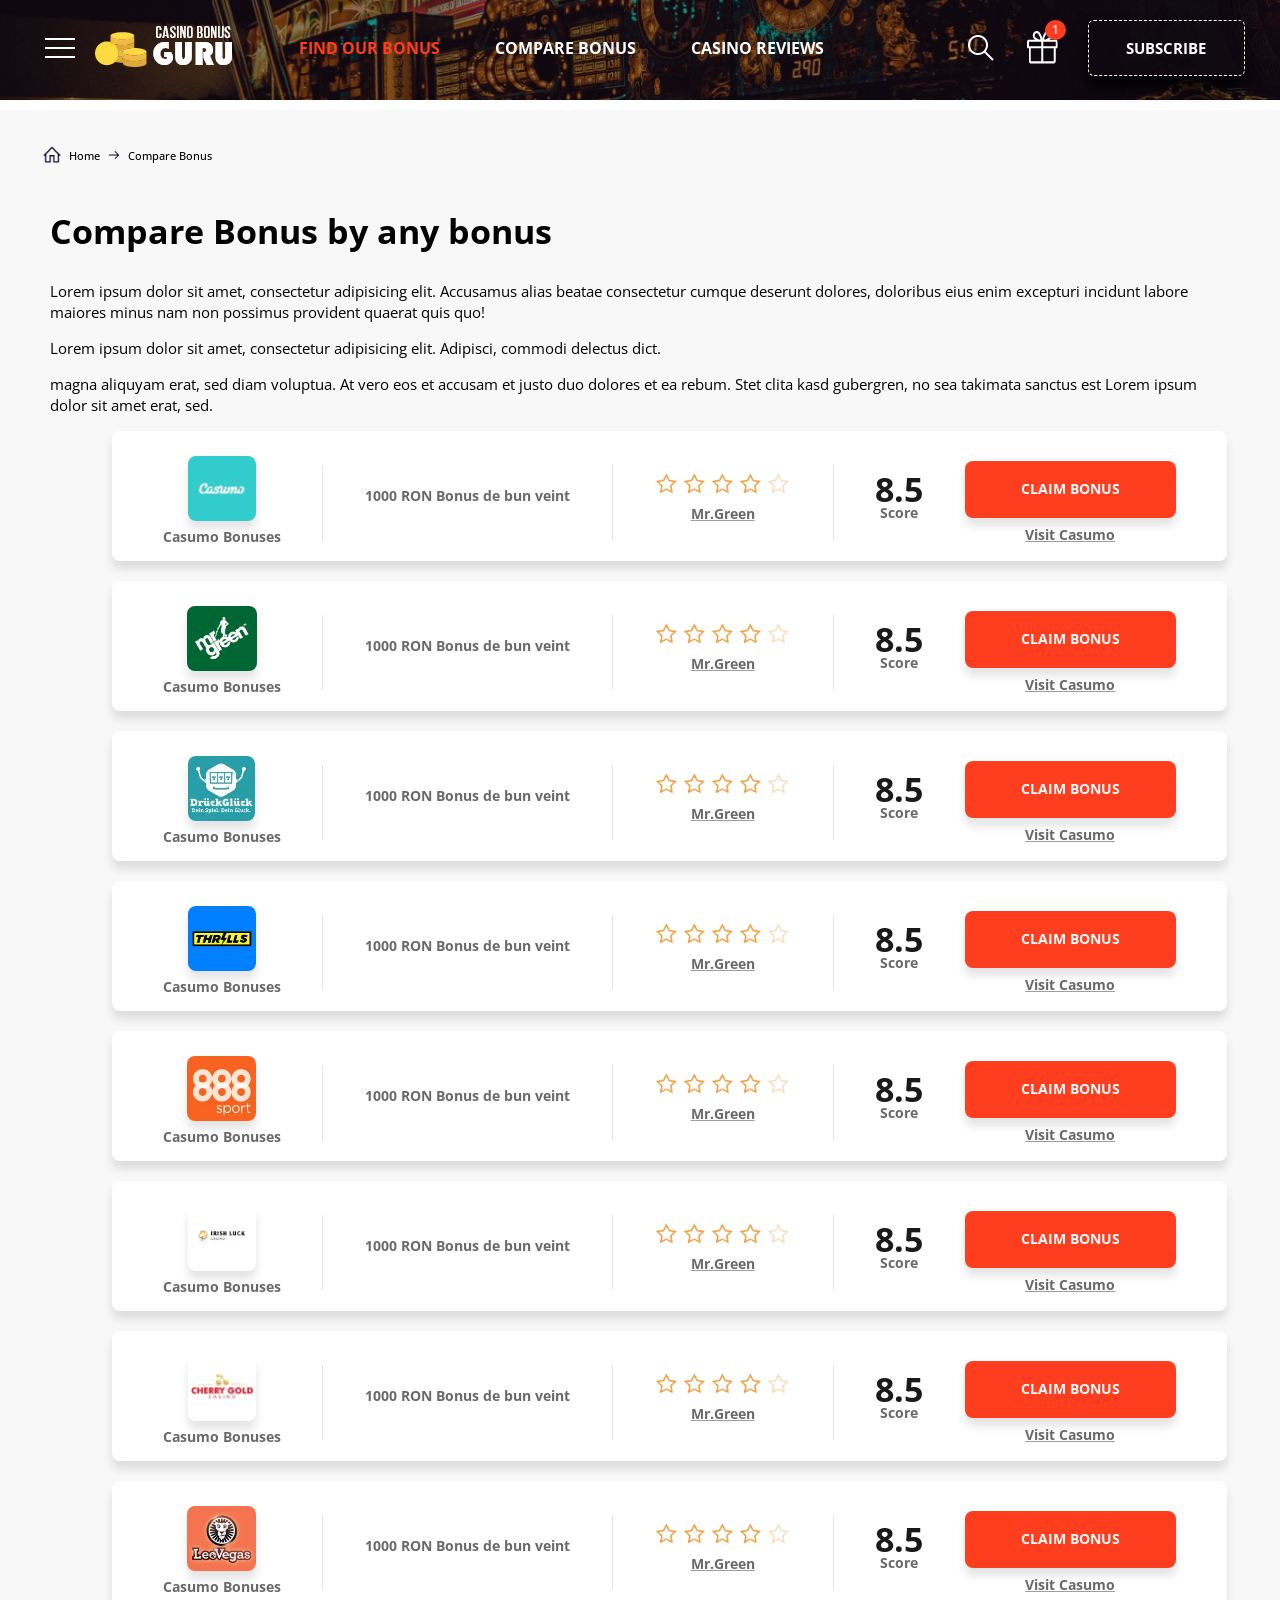
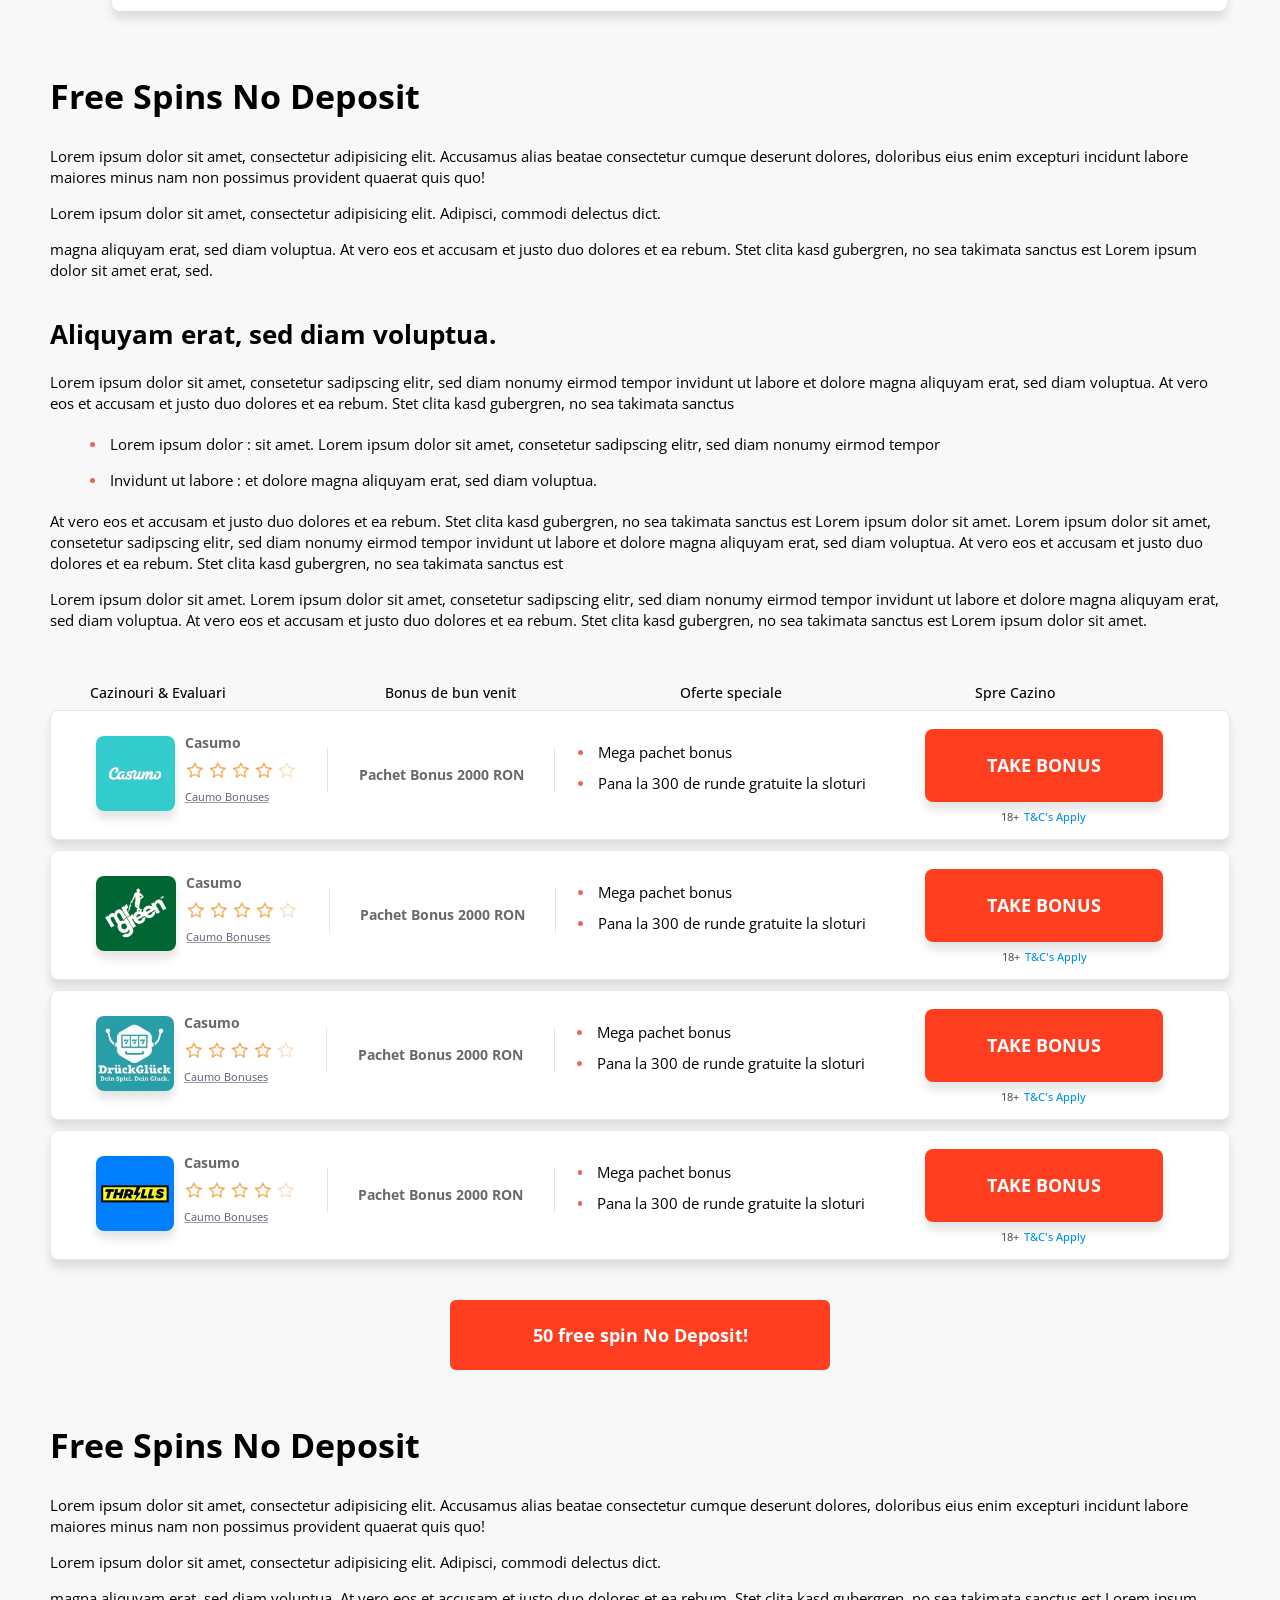
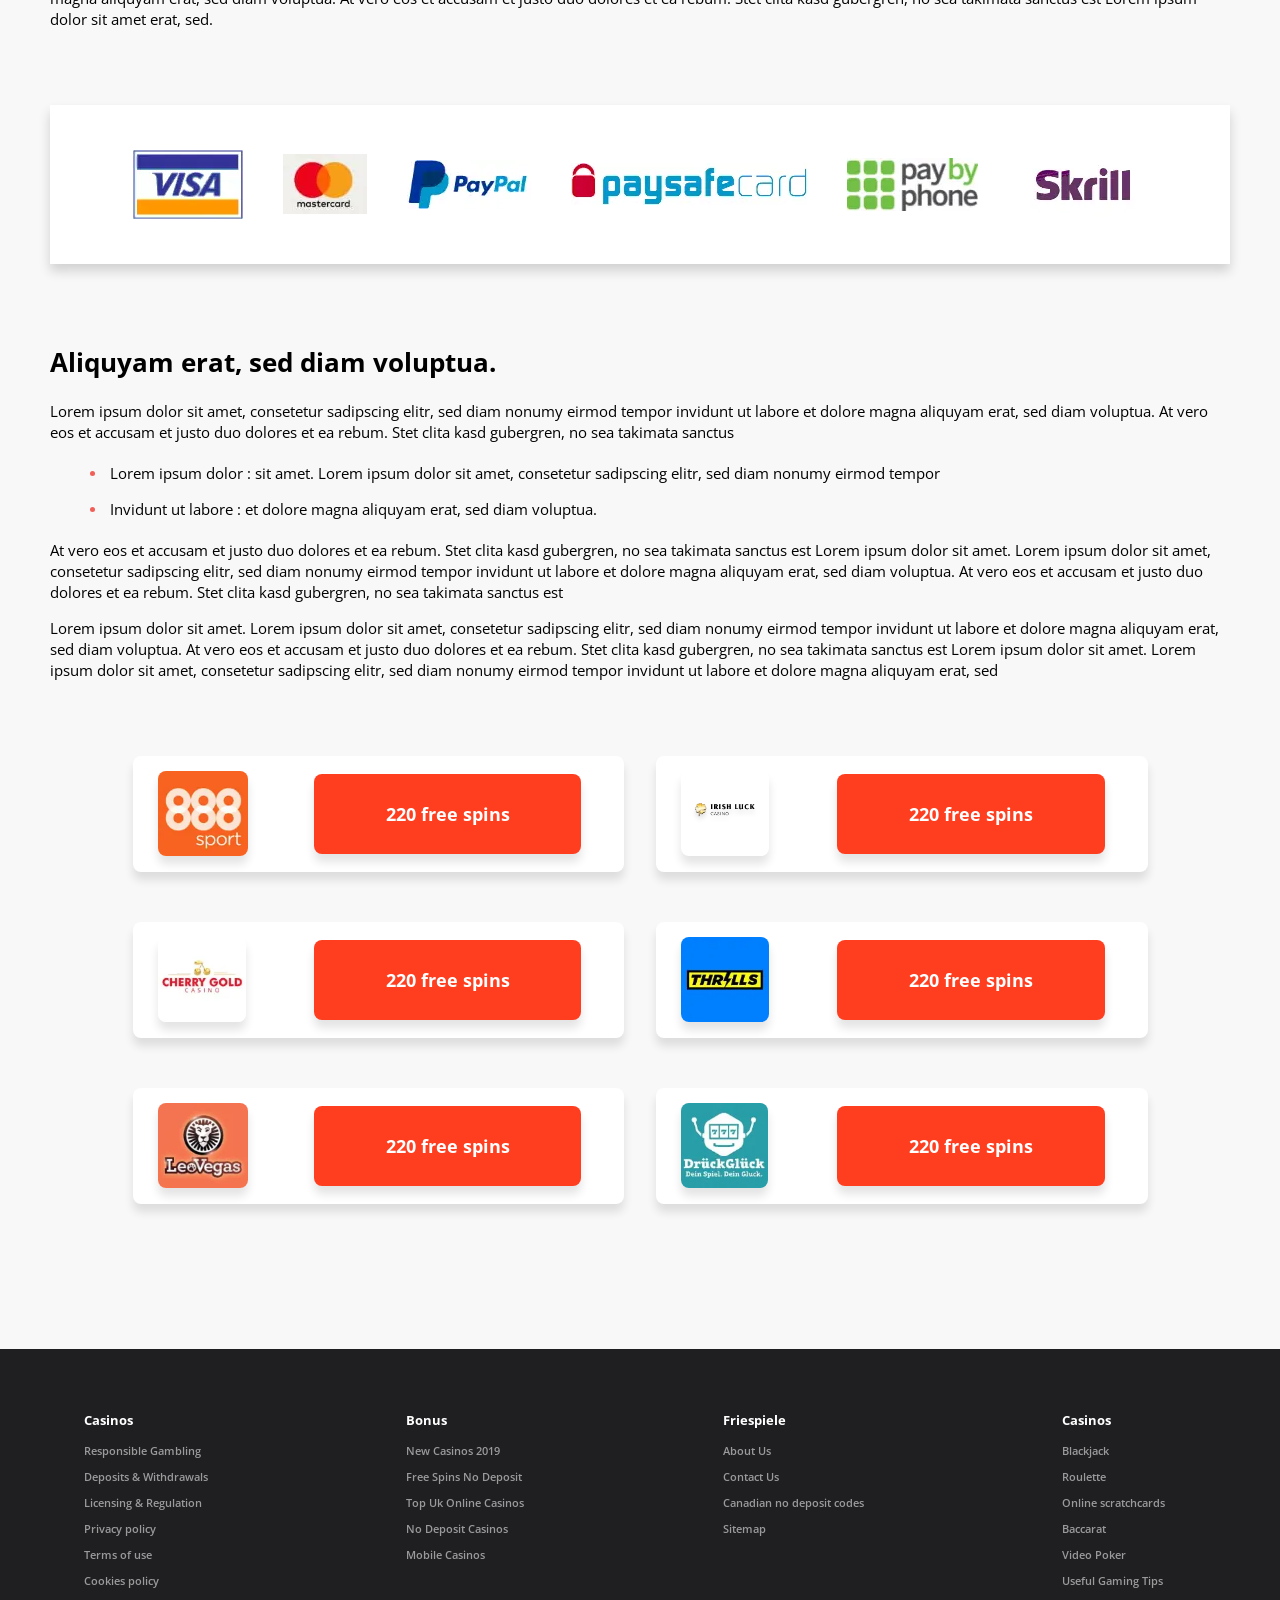
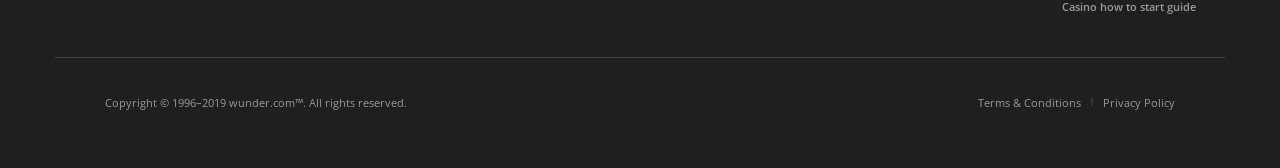
==== commit 2608d90b: "changed hover effect for header buttons" ====
--- a/home2.html
+++ b/home2.html
@@ -98,27 +98,40 @@
     
     <h2>Find Your Bonus</h2>
     <ul>
-      <li>Option 1</li>
-      <li>Option 2</li>
+      <li>
+        <a href="#">Option 1</a>
+      </li>
+      <li>
+        <a href="#">Option 2</a>
+      </li>
     </ul>
     
-    <hr>
+    <span></span>
     <h2>Compare Bonus</h2>
     <ul>
-      <li>Option 1</li>
-      <li>Option 2</li>
+      <li>
+        <a href="#">Option 1</a>
+      </li>
+      <li>
+        <a href="#">Option 2</a>
+      </li>
     </ul>
-    <hr>
+    <span></span>
     <h2>Casino Review</h2>
     <ul>
-      <li>Option 1</li>
-      <li>Option 2</li>
+      <li>
+        <a href="#">Option 1</a>
+      </li>
+      <li>
+        <a href="#">Option 2</a>
+      </li>
     </ul>
-    <hr>
+    <span></span>
   
   </div>
 </nav>
 
+<a href="#" class="linkRed">Dummy Link</a>
 
 <main>
   
@@ -135,7 +148,7 @@
           <source srcset="img/arrow.png" type="image/png">
           <img src="img/arrow.png" alt="Home Icon">
         </picture>
-        <h2>Compare Bonus</h2>
+        <a href="home2.html">Compare Bonus</a>
 
       </div>
     
--- a/css/main.css
+++ b/css/main.css
@@ -1 +1,2294 @@
-html,body,div,span,h1,h2,h3,h4,h5,h6,button,p,blockquote,pre,a,abbr,address,cite,code,del,dfn,em,img,ins,kbd,q,s,samp,small,strong,sub,sup,b,u,i,dl,dt,dd,ol,ul,li,fieldset,form,label,legend,table,caption,tbody,tfoot,thead,tr,th,td,article,aside,canvas,figure,figcaption,footer,header,nav,output,section,time,mark,audio,video,input,textarea,select{margin:0;padding:0;border:0;font:inherit;vertical-align:baseline;box-sizing:border-box;line-height:1;border-radius:0;outline:none;color:inherit}ol,ul{list-style:none}a{color:inherit;text-decoration:none}button{cursor:pointer;background-color:transparent}blockquote,q{quotes:none}table{border-spacing:0;border-collapse:collapse}sup{vertical-align:super;font-size:small}html{font-size:62.5%}@media screen and (min-width: 112.5em){html{font-size:75%}}@media screen and (min-width: 131.25em){html{font-size:87.5%}}@media screen and (min-width: 131.25em) and (min-width: 150em){html{font-size:93.75%}}@media screen and (min-width: 168.75em){html{font-size:100%}}@media screen and (min-width: 187.5em){html{font-size:112.5%}}@media screen and (min-width: 206.25em){html{font-size:125%}}@media screen and (min-width: 225em){html{font-size:137.5%}}@media screen and (min-width: 237.5em){html{font-size:150%}}@media screen and (min-width: 250em){html{font-size:157%}}@media screen and (max-width: 75em){html{font-size:56.25%}}@media screen and (max-width: 53.125em){html{font-size:50%}}body{font-family:'Open Sans', sans-serif;color:#fff;font-weight:400;text-align:center}img{max-width:100%;width:100%;height:auto}svg{width:2rem;height:2rem;fill:white}svg:hover{cursor:pointer}strong{font-weight:bolder}@-webkit-keyframes moveNavIn{0%{-webkit-transform:translateX(-200%);transform:translateX(-200%)}100%{-webkit-transform:translateX(0);transform:translateX(0)}}@keyframes moveNavIn{0%{-webkit-transform:translateX(-200%);transform:translateX(-200%)}100%{-webkit-transform:translateX(0);transform:translateX(0)}}@-webkit-keyframes moveNavAway{0%{-webkit-transform:translateX(-200%);transform:translateX(-200%)}100%{-webkit-transform:translateX(0);transform:translateX(0)}}@keyframes moveNavAway{0%{-webkit-transform:translateX(-200%);transform:translateX(-200%)}100%{-webkit-transform:translateX(0);transform:translateX(0)}}.btn{font-size:1.5rem;padding:1rem 4rem;color:white;box-sizing:border-box}.btn--primary{opacity:0.9}.btn--primary:hover{opacity:1;-webkit-transform:scale(1.05);transform:scale(1.05);font-weight:500}.btn--normal{background-color:white;opacity:0.8;padding:1rem 3rem}.btn--normal:hover{fill-opacity:1}.btn:active{-webkit-transform:translateY(2px);transform:translateY(2px)}.btn:hover{cursor:pointer;opacity:1}.searchModal{position:fixed;top:0;left:0;z-index:999999;width:100vw;height:100%;background-color:rgba(0,0,0,0.5);display:flex;justify-content:center;align-items:center;transition:all 0.5s}.searchModal__content{width:80%;height:auto;-webkit-transform:translateY(-20%);transform:translateY(-20%);display:flex;justify-content:center;align-items:center;flex-flow:column;position:relative}@media screen and (max-width: 40.625em){.searchModal__content{width:95%}}.searchModal__content__close{width:auto;height:3rem;position:absolute;right:0;top:-3.5rem;display:flex;justify-content:center;align-items:center}.searchModal__content__close__btn{width:2.5rem;height:2.5px;background-color:white;-webkit-transform:rotate(45deg);transform:rotate(45deg)}.searchModal__content__close__btn:after{content:'';display:block;width:100%;height:100%;background-color:white;-webkit-transform:rotate(90deg);transform:rotate(90deg)}.searchModal__content__close:hover .searchModal__content__close__btn{background-color:#ff0c0c}.searchModal__content__close:hover .searchModal__content__close__btn:after{background-color:#ff0c0c}.searchModal__content__box{border-radius:6px;width:100%;display:flex;justify-content:flex-start;align-items:center;height:15vh;background-color:white}@media (max-width: 950px){.searchModal__content__box{border-radius:2px}}@media (max-width: 600px){.searchModal__content__box{height:10vh;border-radius:0}}@media (max-width: 450px){.searchModal__content__box{height:9vh}}.searchModal__content__box input[type=submit]{padding:2rem;width:20%;height:100%;background-color:#FF3E23;color:#FFFFFF;border-radius:6px;border-top-left-radius:0;border-bottom-left-radius:0;font-size:3rem}.searchModal__content__box input[type=submit]:hover{cursor:pointer}@media (max-width: 950px){.searchModal__content__box input[type=submit]{font-size:2.5rem;width:21%;border-radius:2px}}@media (max-width: 600px){.searchModal__content__box input[type=submit]{width:25%;border-radius:0}}@media (max-width: 450px){.searchModal__content__box input[type=submit]{padding:2rem 1rem;font-size:2rem}}.searchModal__content__box img{-webkit-filter:invert(100%) sepia(100%) saturate(0%) hue-rotate(74deg) brightness(104%) contrast(102%);filter:invert(100%) sepia(100%) saturate(0%) hue-rotate(74deg) brightness(104%) contrast(102%)}.searchModal__content__box input{height:100%;padding:1rem;font-size:3.5rem;color:#212529;background-color:transparent}.searchModal__content__box input[type=search]{padding:0 3rem;width:80%;-webkit-appearance:textfield}@media (max-width: 600px){.searchModal__content__box input[type=search]{width:75%;font-size:3rem}}@media (max-width: 450px){.searchModal__content__box input[type=search]{width:75%;font-size:2.5rem}}.closeModal{height:0;overflow:hidden;padding:0}@media (max-width: 850px){.subscribeModal input[type=submit]{font-size:2.5rem}}@media (max-width: 700px){.subscribeModal input[type=submit]{font-size:2rem}}@media (max-width: 400px){.subscribeModal input[type=submit]{width:30%;font-size:1.8rem}}.subscribeModal input[type=text]{padding:0 3rem;width:80%}@media (max-width: 600px){.subscribeModal input[type=text]{width:75%;font-size:3rem}}@media (max-width: 450px){.subscribeModal input[type=text]{width:75%;font-size:1.8rem}}.home2body .home2Header{background-size:100% auto;height:10rem}.home2body .home2Header .header__top__all__middle{width:55%}@media (max-width: 720px){.home2body .home2Header{min-height:10rem}}@media (max-width: 450px){.home2body .home2Header{min-height:20rem;background-size:cover}}.home2body main{padding:3.5rem 0}.pageLocation{display:flex;justify-content:center;align-items:center;width:100%;height:auto;font-size:1.1rem;font-weight:500}.pageLocation .container{max-width:121rem;width:95%;height:100%;display:flex;justify-content:flex-start;align-items:center;color:black;text-align:left}.pageLocation img{margin:0 0.7rem}.home2body .sectionBottomText{width:100%}.home2body .sectionBottomText .container{max-width:118rem}.sectionBonusList{height:auto;width:100%;display:flex;justify-content:space-around;align-items:center}.sectionBonusList .container{max-width:117.3rem;width:95%;height:100%;display:flex;justify-content:flex-start;align-items:flex-end;flex-flow:column;color:black;text-align:left}.sectionBonusList__allItems{width:95%;display:flex;flex-flow:column}@media (max-width: 970px){.sectionBonusList__allItems{width:100%}}.sectionBonusList__allItems__item{margin-bottom:2rem;display:flex;height:13rem;justify-content:space-around;align-items:center;padding:2.5rem 3rem;background-color:#FFFFFF;box-shadow:0 8px 10px rgba(0,0,0,0.11);border-radius:8px}@media (max-width: 850px){.sectionBonusList__allItems__item{flex-flow:row wrap;height:auto;padding:3.5rem 3rem}}.sectionBonusList__allItems__item a{-webkit-text-decoration:rgba(26,26,26,0.65) underline;text-decoration:rgba(26,26,26,0.65) underline}.sectionBonusList__allItems__item span{display:block;background-color:rgba(0,0,0,0.1);width:1px;height:72%;margin-top:1.2rem}@media (max-width: 750px){.sectionBonusList__allItems__item span:nth-of-type(4){display:none}}.sectionBonusList__allItems__item span:not(:nth-of-type(4)){height:7.5rem}@media (max-width: 700px){.sectionBonusList__allItems__item span:nth-of-type(1){order:2}}@media (max-width: 700px){.sectionBonusList__allItems__item span:nth-of-type(2){order:4}}@media (max-width: 700px){.sectionBonusList__allItems__item span:nth-of-type(3){display:none}}@media (max-width: 500px){.sectionBonusList__allItems__item span:nth-of-type(2){display:none}}.sectionBonusList__allItems__item__leftLogoText{height:100%;text-align:center}@media (max-width: 850px){.sectionBonusList__allItems__item__leftLogoText{height:50%}}@media (max-width: 700px){.sectionBonusList__allItems__item__leftLogoText{order:1}}@media (max-width: 500px){.sectionBonusList__allItems__item__leftLogoText{width:40%;height:33%}}.sectionBonusList__allItems__item__leftLogoText img{height:6.5rem;border-radius:8px;box-shadow:0 8px 10px rgba(0,0,0,0.11)}.sectionBonusList__allItems__item__leftLogoText a{display:block;margin-top:0.8rem;font-size:1.4rem;color:#1A1A1A;opacity:0.65;font-weight:bold;text-decoration:none}.sectionBonusList__allItems__item__name{color:#1A1A1A;opacity:0.65;font-size:1.4rem;font-weight:bold}@media (max-width: 700px){.sectionBonusList__allItems__item__name{order:3}}@media (max-width: 500px){.sectionBonusList__allItems__item__name{order:5;width:100%;text-align:center;padding:2.5rem 0 2rem}}@media (max-width: 400px){.sectionBonusList__allItems__item__name{font-size:1.2rem}}.sectionBonusList__allItems__item__review{text-align:center}@media (max-width: 700px){.sectionBonusList__allItems__item__review{order:5}}@media (max-width: 500px){.sectionBonusList__allItems__item__review{order:3;width:59%}}@media (max-width: 400px){.sectionBonusList__allItems__item__review{width:44%}}.sectionBonusList__allItems__item__review img{width:2.5rem;height:2.5rem}@media (max-width: 400px){.sectionBonusList__allItems__item__review img{width:2rem;height:2rem}}.sectionBonusList__allItems__item__review__ratingStars{margin-bottom:0.95rem}.sectionBonusList__allItems__item__review__reviewName{color:#1A1A1A;opacity:0.65;font-size:1.4rem;font-weight:bold}.sectionBonusList__allItems__item__score{text-align:center}@media (max-width: 700px){.sectionBonusList__allItems__item__score{display:none}}.sectionBonusList__allItems__item__score h2{color:#1A1A1A;opacity:1;font-size:3.4rem;font-weight:bold}.sectionBonusList__allItems__item__score h3{color:#1A1A1A;opacity:0.65;font-size:1.4rem;font-weight:bold}.sectionBonusList__allItems__item__btn{width:20%;text-align:center}@media (max-width: 850px){.sectionBonusList__allItems__item__btn{width:50%;margin:2rem 0 1rem}}@media (max-width: 700px){.sectionBonusList__allItems__item__btn{order:8}}@media (max-width: 500px){.sectionBonusList__allItems__item__btn{width:100%;margin:1rem 0}}.sectionBonusList__allItems__item__btn button{background-color:#FF3E20;height:5.7rem;width:100%;max-width:32.7rem;border-radius:8px;box-shadow:0 8px 10px rgba(0,0,0,0.11);color:white;font-size:1.4rem;font-weight:bolder}.sectionBonusList__allItems__item__btn button:hover{background-color:#E92304}.sectionBonusList__allItems__item__btn a{color:#1A1A1A;opacity:0.65;font-size:1.4rem;font-weight:bold;display:block;-webkit-transform:translateY(1rem);transform:translateY(1rem)}.sectionBottomText__bonus{width:100%;margin:3rem 0 0}.sectionBottomText__bonus__textTop{display:flex}.sectionBottomText__bonus__textTop h3{font-size:1.4rem;font-weight:500;padding:1rem 4rem;width:25%}@media (max-width: 1100px){.sectionBottomText__bonus__textTop{display:none}}.sectionBottomText__bonus__allBonus{width:100%;display:flex;flex-flow:column;justify-content:center;align-items:center}@media (max-width: 970px){.sectionBottomText__bonus__allBonus{width:100%}}.sectionBottomText__bonus__allBonus__item{margin-bottom:1rem;display:flex;width:100%;height:13rem;justify-content:space-around;align-items:center;padding:2.5rem 3rem;background-color:#FFFFFF;box-shadow:0 8px 10px rgba(0,0,0,0.11);border-radius:8px;border:1px solid #E8E8E8}@media (max-width: 1100px){.sectionBottomText__bonus__allBonus__item{flex-flow:row wrap;height:auto}}@media (max-width: 500px){.sectionBottomText__bonus__allBonus__item{padding:2.5rem 0 0.5rem;width:86%}}@media (max-width: 340px){.sectionBottomText__bonus__allBonus__item{width:90%}}@media (max-width: 310px){.sectionBottomText__bonus__allBonus__item{width:96%}}.sectionBottomText__bonus__allBonus__item a{-webkit-text-decoration:rgba(26,26,26,0.65) underline;text-decoration:rgba(26,26,26,0.65) underline}.sectionBottomText__bonus__allBonus__item span{display:block;background-color:rgba(0,0,0,0.1);width:1px;height:50%}@media (max-width: 750px){.sectionBottomText__bonus__allBonus__item span:nth-of-type(4){display:none}}.sectionBottomText__bonus__allBonus__item span:not(:nth-of-type(4)){height:4.5rem;margin-bottom:1rem}@media (max-width: 700px){.sectionBottomText__bonus__allBonus__item span:nth-of-type(2){display:none}}@media (max-width: 500px){.sectionBottomText__bonus__allBonus__item span:nth-of-type(1){display:none}}.sectionBottomText__bonus__allBonus__item__leftLogoText{height:100%;text-align:center;display:flex}@media (max-width: 1100px){.sectionBottomText__bonus__allBonus__item__leftLogoText{height:24%}}@media (max-width: 500px){.sectionBottomText__bonus__allBonus__item__leftLogoText{width:85%}}@media (max-width: 450px){.sectionBottomText__bonus__allBonus__item__leftLogoText{width:87%}}.sectionBottomText__bonus__allBonus__item__leftLogoText img{height:7.5rem;border-radius:8px;box-shadow:0 8px 10px rgba(0,0,0,0.11)}.sectionBottomText__bonus__allBonus__item__leftLogoText h2{margin-top:0;font-size:1.4rem;color:#1A1A1A;opacity:0.65;font-weight:bold}.sectionBottomText__bonus__allBonus__item__leftLogoText__text{text-align:left;padding-left:1rem;display:flex;flex-flow:column}.sectionBottomText__bonus__allBonus__item__leftLogoText__text__review{margin-top:1rem}.sectionBottomText__bonus__allBonus__item__leftLogoText__text__review__ratingStars img{width:2rem;height:2rem;box-shadow:none}.sectionBottomText__bonus__allBonus__item__leftLogoText__text__review__reviewName{margin-top:1rem;display:block;font-size:1.1rem;color:#040438;opacity:0.65}.sectionBottomText__bonus__allBonus__item__name{color:#1A1A1A;opacity:0.65;font-size:1.4rem;font-weight:bold}@media (max-width: 500px){.sectionBottomText__bonus__allBonus__item__name{width:85%;padding:2.5rem 0 2rem}}@media (max-width: 450px){.sectionBottomText__bonus__allBonus__item__name{width:87%}}@media (max-width: 400px){.sectionBottomText__bonus__allBonus__item__name{font-size:1.2rem}}.sectionBottomText__bonus__allBonus__item__review{text-align:center}@media (max-width: 500px){.sectionBottomText__bonus__allBonus__item__review{order:3;width:59%}}@media (max-width: 400px){.sectionBottomText__bonus__allBonus__item__review{width:44%}}.sectionBottomText__bonus__allBonus__item__review img{width:2.5rem;height:2.5rem}@media (max-width: 400px){.sectionBottomText__bonus__allBonus__item__review img{width:2rem;height:2rem}}.sectionBottomText__bonus__allBonus__item__review__ratingStars{margin-bottom:0.95rem}.sectionBottomText__bonus__allBonus__item__review__reviewName{color:#1A1A1A;opacity:0.65;font-size:1.4rem;font-weight:bold}.sectionBottomText__bonus__allBonus__item .sectionBottomText__listCircleText{-webkit-transform:translateX(-0.8rem);transform:translateX(-0.8rem)}@media (max-width: 700px){.sectionBottomText__bonus__allBonus__item .sectionBottomText__listCircleText{width:85%;margin:3rem 0 0}}@media (max-width: 500px){.sectionBottomText__bonus__allBonus__item .sectionBottomText__listCircleText{width:85%;margin:0}}@media (max-width: 450px){.sectionBottomText__bonus__allBonus__item .sectionBottomText__listCircleText{width:87%;-webkit-transform:translateX(0);transform:translateX(0)}}.sectionBottomText__bonus__allBonus__item .sectionBottomText__listCircleText ul{margin:0 0 1.5rem 0}.sectionBottomText__bonus__allBonus__item .sectionBottomText__listCircleText ul li{line-height:1;width:100%;margin-bottom:1rem}.sectionBottomText__bonus__allBonus__item .sectionBottomText__listCircleText ul li h3{width:100%}.sectionBottomText__bonus__allBonus__item__btn{width:25%;text-align:center}@media (max-width: 1100px){.sectionBottomText__bonus__allBonus__item__btn{width:100%;margin:2rem 0 1rem}}@media (max-width: 500px){.sectionBottomText__bonus__allBonus__item__btn{width:100%;margin:1rem 0}}.sectionBottomText__bonus__allBonus__item__btn button{background-color:#FF3E20;height:7.3rem;width:100%;max-width:23.8rem;border-radius:8px;box-shadow:0 8px 10px rgba(0,0,0,0.11);color:white;font-size:1.8rem;font-weight:bolder}@media (max-width: 1100px){.sectionBottomText__bonus__allBonus__item__btn button{min-width:25.8rem;max-width:40%}}@media (max-width: 500px){.sectionBottomText__bonus__allBonus__item__btn button{min-width:25.8rem;max-width:82%;height:6rem}}@media (max-width: 420px){.sectionBottomText__bonus__allBonus__item__btn button{min-width:25.8rem;max-width:82%;height:5.5rem}}.sectionBottomText__bonus__allBonus__item__btn button:hover{background-color:#E92304}.sectionBottomText__bonus__allBonus__item__btn div{display:flex;justify-content:center;align-items:center;margin-top:0.9rem;font-size:1.1rem;color:#575757;font-weight:500}.sectionBottomText__bonus__allBonus__item__btn div p{color:#0092E5;margin-left:0.5rem}.sectionBottomText__middleBtn button{width:100% !important}.sectionSpinList{width:100%;height:auto;display:flex;justify-content:center;align-items:center;margin:6rem 0}.sectionSpinList .container{max-width:101.5rem;width:95%;height:100%;display:flex;justify-content:space-between;align-items:center;flex-flow:row wrap;color:black;text-align:left}@media (max-width: 700px){.sectionSpinList .container{justify-content:center}}.sectionSpinList__item{width:48.47%;padding:1.5rem 4.3rem 1.5rem 2.5rem;background-color:#FFFFFF;box-shadow:0 8px 10px rgba(0,0,0,0.11);border-radius:8px;margin-bottom:5rem;display:flex;height:auto;justify-content:space-between;align-items:center}@media (max-width: 700px){.sectionSpinList__item{width:80%;margin-bottom:2rem}}@media (max-width: 600px){.sectionSpinList__item{width:90%}}@media (max-width: 600px){.sectionSpinList__item{padding:1.5rem 1.5rem 1.5rem 1.5rem}}.sectionSpinList__item img{height:8.5rem;box-shadow:0 8px 10px rgba(0,0,0,0.11);border-radius:8px}@media (max-width: 600px){.sectionSpinList__item img{height:7rem}}.sectionSpinList__item button{width:63%;height:8rem;background-color:#FF3E20;box-shadow:0 8px 10px rgba(0,0,0,0.11);border-radius:8px;color:white;font-size:1.8rem;font-weight:bolder}@media (max-width: 600px){.sectionSpinList__item button{font-size:1.4rem;height:6.5rem}}@media (max-width: 400px){.sectionSpinList__item button{font-size:1rem}}.sectionSpinList__item button:hover{background-color:#E92304}main{padding:7.5rem 0;width:100%;height:auto;background-color:#F8F8F8;display:flex;justify-content:center;align-items:center;flex-flow:column}@media (max-width: 800px){main{padding:5rem 0}}@media (max-width: 500px){main{padding:4rem 0}}img{width:auto}.sectionMain{display:flex;justify-content:center}.sectionMain .container{z-index:2;max-width:121rem;width:95%;height:100%;display:flex;justify-content:flex-end;align-items:flex-start}@media (max-width: 950px){.sectionMain .container{width:98%}}@media (max-width: 800px){.sectionMain .container{flex-flow:column;justify-content:center;align-items:center}}.sectionMain__contentList{width:72%;height:auto;color:black}@media (max-width: 950px){.sectionMain__contentList{width:75%}}@media (max-width: 800px){.sectionMain__contentList{width:95%}}.sectionMain__contentList h1{color:#1F1F22}.sectionMain__contentList p{color:#1A1A1A}.sectionMain__contentList h3{opacity:0.7;color:#1A1A1A}.sectionMain__contentList__item{display:flex;padding:3rem 0;background-color:#FFFFFF;border-radius:12px;margin-bottom:2rem;position:relative}@media (max-width: 660px){.sectionMain__contentList__item{flex-flow:column;padding:3rem 2rem}}@media (max-width: 370px){.sectionMain__contentList__item{padding:3rem 1rem}}.sectionMain__contentList__item__aboutLeft{width:25%}@media (max-width: 660px){.sectionMain__contentList__item__aboutLeft{width:30%}}@media (max-width: 540px){.sectionMain__contentList__item__aboutLeft{width:36%}}@media (max-width: 450px){.sectionMain__contentList__item__aboutLeft{width:40%}}@media (max-width: 370px){.sectionMain__contentList__item__aboutLeft{width:40%}}.sectionMain__contentList__item__aboutLeft>picture img{border-radius:8px;margin-bottom:1.5rem;box-shadow:0 0.8rem 1rem rgba(0,0,0,0.11)}@media (max-width: 450px){.sectionMain__contentList__item__aboutLeft>picture img{width:70%}}.sectionMain__contentList__item__aboutLeft>picture img:hover{cursor:pointer}.sectionMain__contentList__item__aboutLeft__ratingStars{margin-bottom:1rem}@media (max-width: 450px){.sectionMain__contentList__item__aboutLeft__ratingStars img{width:13%}}.sectionMain__contentList__item__aboutLeft__ratingStars:hover{cursor:pointer}.sectionMain__contentList__item__aboutLeft a{font-size:1.4rem;font-weight:bold}.sectionMain__contentList__item__aboutLeft a:hover{cursor:pointer;text-decoration:underline}.sectionMain__contentList__item__contentRight{width:75%;display:flex;justify-content:flex-start;align-items:flex-start;flex-flow:column}@media (max-width: 900px){.sectionMain__contentList__item__contentRight{width:73%}}@media (max-width: 660px){.sectionMain__contentList__item__contentRight{width:95%;margin-top:2rem;align-self:center}}@media (max-width: 470px){.sectionMain__contentList__item__contentRight{width:95%;margin-top:4rem}}@media (max-width: 320px){.sectionMain__contentList__item__contentRight{margin-top:5rem}}.sectionMain__contentList__item__contentRight h3{font-size:2.8rem;font-weight:bolder;text-align:left}@media (max-width: 470px){.sectionMain__contentList__item__contentRight h3{font-size:2.3rem}}@media (max-width: 380px){.sectionMain__contentList__item__contentRight h3{font-size:2rem}}@media (max-width: 330px){.sectionMain__contentList__item__contentRight h3{font-size:1.8rem}}.sectionMain__contentList__item__contentRight__topBtns{width:75%;height:auto;display:flex;justify-content:space-between;align-items:center;margin-top:1.8rem}@media (max-width: 1100px){.sectionMain__contentList__item__contentRight__topBtns{width:85%}}@media (max-width: 1000px){.sectionMain__contentList__item__contentRight__topBtns{width:95%}}@media (max-width: 660px){.sectionMain__contentList__item__contentRight__topBtns{position:absolute;top:2%;right:0;width:60%;height:38%;display:flex;flex-flow:column}}@media (max-width: 450px){.sectionMain__contentList__item__contentRight__topBtns{width:60%;height:35%}}@media (max-width: 380px){.sectionMain__contentList__item__contentRight__topBtns{width:60%;height:33%}}@media (max-width: 340px){.sectionMain__contentList__item__contentRight__topBtns{width:60%;height:29%}}.sectionMain__contentList__item__contentRight__topBtns a{width:32%;height:3.3rem;border-radius:4px;font-weight:500;padding:0.6rem 0;text-align:center;display:flex;justify-content:center;align-items:center}@media (max-width: 660px){.sectionMain__contentList__item__contentRight__topBtns a{width:79%;height:30%}}@media (max-width: 450px){.sectionMain__contentList__item__contentRight__topBtns a{width:79%}}.sectionMain__contentList__item__contentRight__topBtns a:nth-child(2n+1){background-color:#F2F2F2;font-size:10px;color:rgba(26,26,26,0.7)}.sectionMain__contentList__item__contentRight__topBtns a:nth-child(3){border:1px solid #CCCCCC}.sectionMain__contentList__item__contentRight__topBtns a:nth-child(2){background-color:#E41937;color:#FFFFFF;font-size:1.15rem}.sectionMain__contentList__item__contentRight__topBtns a:nth-child(1){display:flex;justify-content:center;align-items:center}.sectionMain__contentList__item__contentRight__topBtns a h4{margin-left:0.6rem}.sectionMain__contentList__item__contentRight p{margin-top:1.5rem;text-align:left;font-size:1.4rem;line-height:1.4;opacity:0.75;width:87%}@media (max-width: 900px){.sectionMain__contentList__item__contentRight p{width:100%}}.sectionMain__contentList__item__contentRight__bottomBtns{width:87%;height:5.7rem;display:flex;justify-content:space-between;align-items:center;margin-top:1.4rem;color:#FFFFFF;font-size:1.4rem;font-weight:500}@media (max-width: 660px){.sectionMain__contentList__item__contentRight__bottomBtns{display:flex;flex-flow:column;width:100%;height:auto;margin-top:2rem}}.sectionMain__contentList__item__contentRight__bottomBtns button,.sectionMain__contentList__item__contentRight__bottomBtns>div{box-shadow:0 8px 20px rgba(0,0,0,0.11)}@media (max-width: 660px){.sectionMain__contentList__item__contentRight__bottomBtns button,.sectionMain__contentList__item__contentRight__bottomBtns>div{width:100%}}.sectionMain__contentList__item__contentRight__bottomBtns .sectionMainItemBtn{background-color:#FF3E20;width:47.2%;height:100%;border-radius:6px;display:flex;justify-content:space-evenly;align-items:center}.sectionMain__contentList__item__contentRight__bottomBtns .sectionMainItemBtn:hover{background-color:#E92304;color:#FFFFFF}@media (max-width: 660px){.sectionMain__contentList__item__contentRight__bottomBtns .sectionMainItemBtn{width:100%;height:5.7rem;margin-bottom:1rem}}.sectionMain__contentList__item__contentRight__bottomBtns .sectionMainItemBtn h4{color:#FFFFFF;opacity:1}.sectionMain__contentList__item__contentRight__bottomBtns .sectionMainItemBtn:hover{cursor:pointer}.sectionMain__contentList__item__contentRight__bottomBtns .itemBtnTwo{position:relative;background-color:#1F1F22}.sectionMain__contentList__item__contentRight__bottomBtns .itemBtnTwo:hover{background-color:#03030A}.sectionMain__contentList__item__contentRight__bottomBtns .itemBtnTwo__downIcon ul{z-index:30;background-color:#FFFFFF;position:absolute;bottom:-14.2rem;left:0;color:rgba(255,255,255,0.95);font-weight:lighter;font-size:1.2rem;width:100%;border-radius:4px;border-top-right-radius:0;padding:1rem 0;box-shadow:0 7px 11px rgba(0,0,0,0.16)}.sectionMain__contentList__item__contentRight__bottomBtns .itemBtnTwo__downIcon ul li{width:100%;height:100%;padding:0.2rem 0;color:black;font-weight:600}.sectionMain__contentList__item__contentRight__bottomBtns .itemBtnTwo__downIcon ul li a{padding:0.9rem 0;width:100%;height:100%;display:block;font-size:1.5rem}.sectionMain__contentList__item__contentRight__bottomBtns .itemBtnTwo__downIcon ul li:not(:last-child){border-bottom:1px solid rgba(0,0,0,0.15)}.sectionMain__contentList__item__contentRight__bottomBtns .itemBtnTwo__downIcon ul li:hover{color:white;background-color:rgba(255,62,32,0.99);cursor:pointer}.sectionMain__contentList__item__contentRight__bottomBtns .itemBtnTwo__downIcon ul:before{content:'';display:block;width:7px;height:7px;background-color:#FFFFFF;position:absolute;top:-7px;right:1px;-webkit-clip-path:polygon(50% 0, 100% 100%, 0 100%);clip-path:polygon(50% 0, 100% 100%, 0 100%)}li:hover .sectionMain__contentList__item__contentRight__bottomBtns .itemBtnTwo__downIcon ul:before{background-color:#ff3e20}.sectionMain__contentList__item__contentRight__bottomBtns .itemBtnTwo__downIcon .hide{height:0;overflow:hidden;padding:0}.sectionMain__contentList__changeBtns{max-width:37rem;width:auto;display:flex;justify-content:space-between;padding:1rem 0}.sectionMain__contentList__changeBtns button{border:2px solid #C3C9CD;border-radius:3px;background-color:#FFFFFF;height:100%;padding:0.7rem 2rem;font-size:1.4rem;font-weight:500;color:#646769}.sectionMain__contentList__changeBtns__middle{display:flex;justify-content:space-between;align-self:center;width:100%;padding:0 1rem}.sectionMain__contentList__changeBtns__middle span{padding:0.5rem 0.7rem;font-size:1.4rem;font-weight:500;text-align:center}.sectionMain__contentList__changeBtns__middle span:hover{cursor:pointer}.sectionMain__contentList__changeBtns__middle .active{color:#FFFFFF;background-color:#C3CBCE;border-radius:2px}.sectionMain__sideWidget{width:28%;height:auto;display:flex;flex-flow:column;justify-content:flex-end;align-items:flex-end}@media (max-width: 950px){.sectionMain__sideWidget{width:25%}}@media (max-width: 800px){.sectionMain__sideWidget{flex-flow:row;justify-content:space-between;align-items:flex-start;width:95%;margin-top:3rem}}@media (max-width: 630px){.sectionMain__sideWidget{flex-flow:row wrap;justify-content:space-between;align-items:center}}@media (max-width: 420px){.sectionMain__sideWidget{justify-content:center;width:100%}}.sectionMain__sideWidget__widget{width:88%;height:auto;color:black;text-align:left;margin-bottom:3.3rem;background-color:#F1F1F1;padding:3rem;border-radius:8px}@media (max-width: 950px){.sectionMain__sideWidget__widget{width:93%;padding:3rem 2rem}}@media (max-width: 800px){.sectionMain__sideWidget__widget{width:31%}}@media (max-width: 630px){.sectionMain__sideWidget__widget{width:47%}}@media (max-width: 420px){.sectionMain__sideWidget__widget{width:95%}}.sectionMain__sideWidget__widget h2{margin-bottom:2rem;font-size:1.6rem;font-weight:bolder}.sectionMain__sideWidget__widget ul li a{font-size:1.2rem;font-weight:bold;padding:1.5rem 0;display:flex;justify-content:space-between}.sectionMain__sideWidget__widget ul li:not(:last-child){border-bottom:1px solid rgba(26,26,26,0.1)}.sectionMain__sideWidget__widget ul li img{-webkit-filter:invert(15%) sepia(9%) saturate(505%) hue-rotate(202deg) brightness(93%) contrast(77%);filter:invert(15%) sepia(9%) saturate(505%) hue-rotate(202deg) brightness(93%) contrast(77%);-webkit-transform:rotate(-90deg);transform:rotate(-90deg)}.sectionMain__sideWidget__widget ul li:hover{color:red}.sectionMain__sideWidget__widget ul li:hover img{-webkit-filter:invert(25%) sepia(19%) saturate(505%) hue-rotate(202deg) brightness(100%) contrast(7%);filter:invert(25%) sepia(19%) saturate(505%) hue-rotate(202deg) brightness(100%) contrast(7%);-webkit-transform:rotate(-90deg);transform:rotate(-90deg)}.sectionBottomText{display:flex;justify-content:center;align-items:center;margin-top:4rem}.sectionBottomText .container{z-index:2;max-width:121rem;width:95%;height:100%;display:flex;justify-content:center;align-items:center;flex-flow:column;color:black;text-align:left}.sectionBottomText__upperPart,.sectionBottomText__textThree{width:100%}.sectionBottomText__upperPart h1,.sectionBottomText__textThree h1{font-size:3.4rem;font-weight:bold;margin-bottom:2.4rem;line-height:1.5}@media (max-width: 600px){.sectionBottomText__upperPart h1,.sectionBottomText__textThree h1{font-size:2.4rem}}@media (max-width: 500px){.sectionBottomText__upperPart h1,.sectionBottomText__textThree h1{font-size:2rem}}.sectionBottomText__upperPart p,.sectionBottomText__textThree p{font-size:1.5rem;margin-bottom:1.5rem;line-height:1.4}.sectionBottomText__listCircleText h2{font-size:2.6rem;font-weight:bold;margin:2rem 0;line-height:1.4}.sectionBottomText__listCircleText p{font-size:1.5rem;margin-bottom:1.5rem;line-height:1.4}.sectionBottomText__listCircleText ul{margin:2rem 0 2rem 4rem}@media (max-width: 800px){.sectionBottomText__listCircleText ul{margin:2rem 0 2rem 2rem}}.sectionBottomText__listCircleText ul li{display:flex;justify-content:flex-start;align-items:center;width:100%;height:auto;margin-bottom:1.5rem}.sectionBottomText__listCircleText ul li .itemCircle{width:5px;height:5px;border-radius:50%;background-color:#F06059}.sectionBottomText__listCircleText ul li h3{line-height:1.4;font-size:1.5rem;padding-left:1.5rem;width:95%}.sectionBottomText__middleBtn{width:100%;display:flex;justify-content:center;align-items:center;margin:3rem 0 5rem}.sectionBottomText__middleBtn button{background-color:#FF3E20;border-radius:6px;color:white;font-size:1.8rem;font-weight:bolder;max-width:38rem;height:7rem;width:90%}.sectionBottomText__middleBtn button:hover{background-color:#E92304}.sectionBottomText__paymentCards{display:flex;justify-content:center;align-items:center;flex-flow:row wrap;width:100%;height:auto;padding:2rem 3rem;background-color:white;box-shadow:0 7px 11px rgba(0,0,0,0.16);margin:6rem 0}.sectionBottomText__paymentCards img{margin:2rem;width:50%}@media (max-width: 660px){.sectionBottomText__paymentCards img{margin:2rem 0;width:65%}}.sectionBottomText__paymentCards img:first-child{border:4px solid black;background-color:black}@media (max-width: 660px){.sectionBottomText__paymentCards picture:nth-child(1){order:1;width:40%;margin-right:2rem}.sectionBottomText__paymentCards picture:nth-child(2){order:2}.sectionBottomText__paymentCards picture:nth-child(3){order:3;width:47%;margin-right:2rem}.sectionBottomText__paymentCards picture:nth-child(4){order:5}.sectionBottomText__paymentCards picture:nth-child(5){order:4}.sectionBottomText__paymentCards picture:nth-child(6){order:6}}.sectionBottomText__paymentCards picture{width:auto;overflow:hidden}@media (max-width: 660px){.sectionBottomText__paymentCards picture{width:45%}}.sectionBottomText__paymentCards picture img{width:auto}.reviewPageBody main{padding:3.5rem 0 1rem}.reviewPageBody .sectionBottomText__item{margin-bottom:1rem;display:flex;height:13rem;justify-content:space-around;align-items:center;padding:2.5rem 1.4rem;background-color:#FFFFFF;box-shadow:0 8px 10px rgba(0,0,0,0.11);border-radius:8px;border:1px solid #E8E8E8}@media (max-width: 1100px){.reviewPageBody .sectionBottomText__item{flex-flow:row wrap;height:auto}}@media (max-width: 500px){.reviewPageBody .sectionBottomText__item{padding:2.5rem 0 0.5rem}}.reviewPageBody .sectionBottomText__item a{-webkit-text-decoration:rgba(26,26,26,0.65) underline;text-decoration:rgba(26,26,26,0.65) underline}.reviewPageBody .sectionBottomText__item span{display:block;background-color:rgba(0,0,0,0.1);width:1px;height:50%}@media (max-width: 750px){.reviewPageBody .sectionBottomText__item span:nth-of-type(4){display:none}}.reviewPageBody .sectionBottomText__item span:not(:nth-of-type(4)){height:4.5rem;margin-bottom:1rem}@media (max-width: 750px){.reviewPageBody .sectionBottomText__item span:nth-of-type(2){display:none}}@media (max-width: 750px){.reviewPageBody .sectionBottomText__item span:nth-of-type(1){display:none}}.reviewPageBody .sectionBottomText__item__leftLogoText{height:100%;text-align:center;display:flex}@media (max-width: 750px){.reviewPageBody .sectionBottomText__item__leftLogoText{width:90%}}@media (max-width: 500px){.reviewPageBody .sectionBottomText__item__leftLogoText{width:90%}}@media (max-width: 450px){.reviewPageBody .sectionBottomText__item__leftLogoText{width:90%}}.reviewPageBody .sectionBottomText__item__leftLogoText img{height:7.5rem;border-radius:8px;box-shadow:0 8px 10px rgba(0,0,0,0.11)}.reviewPageBody .sectionBottomText__item__leftLogoText h2{margin-top:0;font-size:2.2rem;color:#1A1A1A;font-weight:bold}@media (max-width: 750px){.reviewPageBody .sectionBottomText__item__leftLogoText h2{font-size:2rem}}@media (max-width: 500px){.reviewPageBody .sectionBottomText__item__leftLogoText h2{font-size:1.7rem}}.reviewPageBody .sectionBottomText__item__leftLogoText__text{text-align:left;padding-left:1rem;display:flex;flex-flow:column;justify-content:center}.reviewPageBody .sectionBottomText__item__leftLogoText__text__review{margin-top:1rem;display:flex;justify-content:center;align-items:center;text-align:center}@media (max-width: 450px){.reviewPageBody .sectionBottomText__item__leftLogoText__text__review{flex-flow:row wrap}}@media (max-width: 450px){.reviewPageBody .sectionBottomText__item__leftLogoText__text__review__ratingStars{width:100%;display:flex}}.reviewPageBody .sectionBottomText__item__leftLogoText__text__review__ratingStars img{width:2.5rem;height:2.5rem;box-shadow:none}.reviewPageBody .sectionBottomText__item__leftLogoText__text__review__reviewName{margin:0;display:block;font-size:1.2rem;color:#040438;opacity:0.65;margin-left:1rem}@media (max-width: 450px){.reviewPageBody .sectionBottomText__item__leftLogoText__text__review__reviewName{width:100%;display:flex;margin-left:0.5rem}}.reviewPageBody .sectionBottomText__item__features{width:42%;display:flex;justify-content:space-between;align-items:center}@media (max-width: 850px){.reviewPageBody .sectionBottomText__item__features{width:52%}}@media (max-width: 750px){.reviewPageBody .sectionBottomText__item__features{width:90%;margin-top:2rem}}@media (max-width: 450px){.reviewPageBody .sectionBottomText__item__features{flex-flow:row wrap;margin-top:1.5rem}}.reviewPageBody .sectionBottomText__item__features__feat{display:flex;justify-content:center;align-items:center}@media (max-width: 450px){.reviewPageBody .sectionBottomText__item__features__feat{width:100%;justify-content:flex-start;margin:1rem 0}}.reviewPageBody .sectionBottomText__item__features__feat img{width:22px;height:22px}.reviewPageBody .sectionBottomText__item__features__feat h3{margin-left:12px;font-size:1.2rem;opacity:0.65;color:#1A1A1A;font-weight:600}.reviewPageBody .sectionBottomText__item__btn{width:15%;text-align:center}@media (max-width: 1100px){.reviewPageBody .sectionBottomText__item__btn{width:50%;margin:2rem 0 1rem}}@media (max-width: 500px){.reviewPageBody .sectionBottomText__item__btn{width:100%;margin:1rem 0}}.reviewPageBody .sectionBottomText__item__btn button{background-color:#FF3E20;height:7.3rem;width:100%;max-width:18rem;border-radius:8px;box-shadow:0 8px 10px rgba(0,0,0,0.11);color:white;font-size:1.8rem;font-weight:bolder}@media (max-width: 1100px){.reviewPageBody .sectionBottomText__item__btn button{max-width:27.8rem}}@media (max-width: 450px){.reviewPageBody .sectionBottomText__item__btn button{max-width:29.8rem}}@media (max-width: 420px){.reviewPageBody .sectionBottomText__item__btn button{min-width:25.8rem;max-width:80%}}.reviewPageBody .sectionBottomText__item__btn button:hover{background-color:#E92304}.reviewPageBody .sectionBottomText__item__btn div{display:flex;justify-content:center;align-items:center;margin-top:0.9rem;font-size:1.1rem;color:#000000;font-weight:600}@media (max-width: 1100px){.reviewPageBody .sectionBottomText__item__btn div{margin-top:1.5rem}}.reviewPageBody .sectionBottomText__middleBox{width:40%;min-width:46rem;height:auto;margin-top:2.5rem}@media (max-width: 450px){.reviewPageBody .sectionBottomText__middleBox{width:90%;min-width:90%}}.reviewPageBody .sectionBottomText__middleBox__container{border:1px solid #EBEBEB;width:100%;display:flex;box-shadow:0 8px 10px rgba(0,0,0,0.11);background-color:#FFFFFF}.reviewPageBody .sectionBottomText__middleBox__container__left{width:50%;display:flex;flex-flow:column;justify-content:center;align-items:center}.reviewPageBody .sectionBottomText__middleBox__container__left h3{font-size:1.2rem;color:black;font-weight:bold;width:60%;padding:2rem 0}@media (max-width: 450px){.reviewPageBody .sectionBottomText__middleBox__container__left h3{width:90%}}.reviewPageBody .sectionBottomText__middleBox__container__left span{display:block;width:100%;height:1px;background-color:#EBEBEB}.reviewPageBody .sectionBottomText__middleBox__container__right{width:50%;border-left:1px solid #EBEBEB;display:flex;flex-flow:column;justify-content:center;align-items:center}.reviewPageBody .sectionBottomText__middleBox__container__right h4{color:#9B9B9B;font-size:1.2rem;font-weight:600;width:60%;padding:2rem 0}@media (max-width: 450px){.reviewPageBody .sectionBottomText__middleBox__container__right h4{width:90%}}.reviewPageBody .sectionBottomText__middleBox__container__right span{display:block;width:100%;height:1px;background-color:#EBEBEB}.reviewPageBody .sectionBottomText__middleBox__btn{margin-top:2.5rem;width:100%;text-align:center}@media (max-width: 1100px){.reviewPageBody .sectionBottomText__middleBox__btn{margin:2.5rem 0 1rem}}@media (max-width: 500px){.reviewPageBody .sectionBottomText__middleBox__btn{width:100%}}.reviewPageBody .sectionBottomText__middleBox__btn button{background-color:#FF3E20;height:7.3rem;width:100%;max-width:23.8rem;border-radius:8px;box-shadow:0 8px 10px rgba(0,0,0,0.11);color:white;font-size:1.8rem;font-weight:bolder}@media (max-width: 1100px){.reviewPageBody .sectionBottomText__middleBox__btn button{max-width:27.8rem}}@media (max-width: 450px){.reviewPageBody .sectionBottomText__middleBox__btn button{max-width:29.8rem}}@media (max-width: 450px){.reviewPageBody .sectionBottomText__middleBox__btn button{min-width:25.8rem;max-width:100%}}.reviewPageBody .sectionBottomText__middleBox__btn button:hover{background-color:#E92304}.reviewPageBody .sectionBottomText__middleBox__btn div{display:flex;justify-content:center;align-items:center;margin-top:1.9rem;font-size:1.1rem;color:#575757;font-weight:500}.reviewPageBody .sectionBottomText__middleBox__btn div p{color:#0092E5;margin-left:0.5rem}.reviewPageBody .sectionBottomText__textThree{margin-top:4rem}.reviewPageBody .sectionBottomText__reviewBonus{width:100%;height:auto;display:flex;flex-flow:row wrap;justify-content:space-between;align-items:center;margin-top:7rem}@media (max-width: 650px){.reviewPageBody .sectionBottomText__reviewBonus{justify-content:center;margin-top:4rem}}.reviewPageBody .sectionBottomText__reviewBonus__item{width:32.2%;height:auto;padding:5rem 0;background-color:#FFFFFF;display:flex;flex-flow:column;justify-content:space-between;align-items:center;margin-bottom:3rem;border-radius:8px;box-shadow:0 8px 10px rgba(0,0,0,0.11);border:1px solid #E8E8E8}@media (max-width: 1000px){.reviewPageBody .sectionBottomText__reviewBonus__item{width:49%}}@media (max-width: 650px){.reviewPageBody .sectionBottomText__reviewBonus__item{width:90%}}@media (max-width: 400px){.reviewPageBody .sectionBottomText__reviewBonus__item{padding:3rem 0;width:95%}}.reviewPageBody .sectionBottomText__reviewBonus__item img{width:10rem;height:10rem;border-radius:8px;box-shadow:0 8px 10px rgba(0,0,0,0.11)}.reviewPageBody .sectionBottomText__reviewBonus__item h3{margin-top:2.5rem;text-align:center;width:100%;font-size:1.8rem;font-weight:bold;color:#1A1A1A;opacity:0.65}.reviewPageBody .sectionBottomText__reviewBonus__item__btns{text-align:center;width:90%;margin-top:3rem;display:flex;justify-content:space-between;align-items:center}.reviewPageBody .sectionBottomText__reviewBonus__item__btns button{width:48%;color:white;height:7rem;background-color:#FF3E20;border-radius:8px;box-shadow:0 8px 10px rgba(0,0,0,0.11);font-size:1.4rem;font-weight:600}.reviewPageBody .sectionBottomText__reviewBonus__item__btns button:last-child{background-color:#1F1F22}.reviewPageBody .sectionBottomText__reviewBonus__item__btns button:hover{background-color:#E92304}.header{width:100%;height:47.2rem;display:flex;justify-content:center;align-items:flex-start;background-image:url("../img/heroBG.jpg");background-size:100% 100%;background-position:center;background-repeat:no-repeat;position:relative}@media (max-width: 720px){.header{min-height:47.2rem;height:auto;background-size:cover}}.header__bgOverlap{position:absolute;top:0;left:0;width:100%;height:100%;display:block;background-color:#000000;opacity:0.4;z-index:0}.header .container{z-index:2;max-width:121rem;width:95%;height:100%;display:flex;flex-flow:column;justify-content:flex-start;align-items:center}.header .container img{width:auto}@media (max-width: 720px){.header .container{align-items:flex-start;justify-content:flex-start;height:100%}}.header__top{width:100%;display:flex;height:9rem;padding:2rem 0 1.4rem;position:relative}.header__top .searchIcon:hover,.header__top .giftIcon:hover{cursor:pointer}@media (max-width: 720px){.header__top{width:100%;height:auto;align-items:center;padding-bottom:2rem}}@media (max-width: 450px){.header__top{flex-flow:column}}@media (max-width: 450px){.header__top:after{position:absolute;top:0;left:-10%;width:112%;height:100%;display:block;content:'';background-color:rgba(0,0,0,0.6);z-index:-2}}.header__top__all{display:flex;justify-content:space-between;align-items:center;width:87%}@media (max-width: 720px){.header__top__all{width:100%}}.header__top__all__left{width:20%;height:100%;display:flex;flex-flow:row;justify-content:space-around;align-items:center}@media (max-width: 1120px){.header__top__all__left{width:25%}}@media (max-width: 820px){.header__top__all__left{width:auto}}.header__top__all__left__navMenu{width:3rem;height:2rem;display:flex;align-items:center;justify-content:center;position:relative}.header__top__all__left__navMenu .menuLine{width:100%;height:2px;background-color:white}.header__top__all__left__navMenu .menuLine:before{position:absolute;top:0;left:0;width:100%;height:2px;display:block;content:'';background-color:white}.header__top__all__left__navMenu .menuLine:after{position:absolute;bottom:0;left:0;width:100%;height:2px;display:block;content:'';background-color:white}.header__top__all__left__navMenu:hover{cursor:pointer}@media (max-width: 820px){.header__top__all__left img{margin-left:1.4rem}}.header__top__all__middle{display:flex;justify-content:space-around;align-items:center;width:60%}@media (max-width: 1120px){.header__top__all__middle{width:60%}}@media (max-width: 820px){.header__top__all__middle{display:none}}.header__top__all__middle li{font-size:1.6rem;font-weight:bolder;line-height:2;position:relative}@media (max-width: 920px){.header__top__all__middle li{font-size:1.4rem}}.header__top__all__middle li ul{background-color:white;position:absolute;top:3.5rem;color:rgba(255,255,255,0.95);font-weight:400;font-size:1.2rem;width:150%;border-radius:4px;border-top-left-radius:0}.header__top__all__middle li ul li{width:100%;height:100%;padding:0.7rem 1rem;color:black;font-weight:400}.header__top__all__middle li ul li a{padding:0.9rem 0;width:100%;height:100%;display:block}.header__top__all__middle li ul li:not(:last-child){border-bottom:1px solid rgba(0,0,0,0.15)}.header__top__all__middle li ul li:hover{color:white;background-color:rgba(255,62,32,0.99);cursor:pointer}.header__top__all__middle li ul:before{content:'';display:block;width:10px;height:10px;background-color:#FFFFFF;position:absolute;top:-9px;left:-0.5px;-webkit-clip-path:polygon(50% 0, 100% 100%, 0 100%);clip-path:polygon(50% 0, 100% 100%, 0 100%)}li:hover .header__top__all__middle li ul:before{background-color:#ff3e20}.header__top__all__middle li .hide{height:0;overflow:hidden}.header__top__all__middle .active{color:#FF3E20}.header__top__all__rightIcons{display:flex;justify-content:flex-end;align-items:center;width:20%}@media (max-width: 1120px){.header__top__all__rightIcons{width:15%}}@media (max-width: 820px){.header__top__all__rightIcons{width:33%}}@media (max-width: 720px){.header__top__all__rightIcons{width:50%}}.header__top__all__rightIcons>div{margin-right:3rem;z-index:1}.header__top__all__rightIcons .giftIcon{width:auto;position:relative;z-index:2}.header__top__all__rightIcons .giftIcon .giftIconNotification{position:absolute;top:-1.1rem;right:-0.8rem;font-size:1.2rem;font-weight:500;background-color:#FF3E20;padding:0.4rem 0.7rem;border-radius:50%}.header__top__btn{width:13%;border:0.1423em dashed #FFFFFF;border-radius:0.6rem;font-weight:bold;font-size:1.4rem;box-shadow:0 11px 15px #000000;display:flex;justify-content:center;align-items:center;position:relative}@media (max-width: 720px){.header__top__btn{width:25%}}@media (max-width: 450px){.header__top__btn{width:100%;max-width:38rem;margin-top:2rem;padding:1rem 0}}.header__Content{width:100%;height:calc( 100% - 9rem);padding:4.7rem 0 0;display:flex}@media (max-width: 720px){.header__Content{flex-flow:column;padding:4.5rem 0 3rem}}@media (max-width: 450px){.header__Content{justify-content:center;align-items:center}}.header__Content__text{width:72%;height:100%;display:flex;justify-content:center;align-items:flex-start;flex-flow:column}@media (max-width: 720px){.header__Content__text{width:100%;padding:4.5rem 0}}@media (max-width: 450px){.header__Content__text{max-width:38rem}}.header__Content__text h1{font-size:3.6rem;font-weight:bolder;-webkit-transform:translateY(-3.6rem);transform:translateY(-3.6rem);text-align:left}@media (max-width: 520px){.header__Content__text h1{font-size:3rem;line-height:1.4}}.header__Content__text p{font-size:1.6rem;text-align:left;font-weight:500;line-height:2;width:65%}@media (max-width: 1120px){.header__Content__text p{width:80%}}@media (max-width: 920px){.header__Content__text p{width:95%}}.header__Content__btns{width:28%;height:95%;display:flex;flex-flow:column}@media (max-width: 720px){.header__Content__btns{width:100%;justify-content:center;align-items:center}}.header__Content__btns__btnContainer{background-color:#FF3E20;height:28%;margin-bottom:1rem;display:flex;justify-content:space-between;align-items:center;padding:0 10%;border-radius:6px;box-shadow:0 2.4rem 2.5rem black;position:relative}.header__Content__btns__btnContainer:hover{background-color:#E92304;cursor:pointer}@media (max-width: 840px){.header__Content__btns__btnContainer{padding:0 5% 0 3%}}@media (max-width: 720px){.header__Content__btns__btnContainer{width:100%;max-width:38rem;height:8rem}}.header__Content__btns__btnContainer__IconsText{display:flex;justify-content:center;align-items:center}.header__Content__btns__btnContainer__IconsText h3{font-size:1.6rem;font-weight:bold;margin-left:1.5rem}@media (max-width: 840px){.header__Content__btns__btnContainer__IconsText h3{margin-left:1rem}}.header__Content__btns__btnContainer__downIcon{height:1.5rem;width:1rem}.header__Content__btns__btnContainer__downIcon img:active{-webkit-transform:translateY(3px);transform:translateY(3px)}.header__Content__btns__btnContainer__downIcon img:hover{cursor:pointer}.header__Content__btns__btnContainer__downIcon ul{z-index:30;background-color:#FFFFFF;position:absolute;bottom:-14.2rem;left:0;color:rgba(255,255,255,0.95);font-weight:lighter;font-size:1.2rem;width:100%;border-radius:4px;border-top-right-radius:0;padding:1rem 0;box-shadow:0 7px 11px rgba(0,0,0,0.16)}.header__Content__btns__btnContainer__downIcon ul li{width:100%;height:100%;padding:0.2rem 0;color:black;font-weight:600}.header__Content__btns__btnContainer__downIcon ul li a{padding:0.9rem 0;width:100%;height:100%;display:block;font-size:1.5rem}.header__Content__btns__btnContainer__downIcon ul li:not(:last-child){border-bottom:1px solid rgba(0,0,0,0.15)}.header__Content__btns__btnContainer__downIcon ul li:hover{color:white;background-color:rgba(255,62,32,0.99);cursor:pointer}.header__Content__btns__btnContainer__downIcon ul:before{content:'';display:block;width:7px;height:7px;background-color:#FFFFFF;position:absolute;top:-7px;right:1px;-webkit-clip-path:polygon(50% 0, 100% 100%, 0 100%);clip-path:polygon(50% 0, 100% 100%, 0 100%)}li:hover .header__Content__btns__btnContainer__downIcon ul:before{background-color:#ff3e20}.header__Content__btns__btnContainer__downIcon .hide{height:0;overflow:hidden;padding:0}.header__Content__btns__btnContainer .thirdBtnOptions ul{top:-14.2rem;bottom:unset}.header__Content__btns__btnContainer .thirdBtnOptions ul:before{bottom:-7px;top:unset;border-top-right-radius:4px;border-bottom-right-radius:0;-webkit-clip-path:polygon(0 0, 100% 0, 50% 50%);clip-path:polygon(0 0, 100% 0, 50% 50%)}.header__Content__btns__btnContainer .thirdBtnOptions img:active{-webkit-transform:translateY(-5px);transform:translateY(-5px)}.header__Content__btns__btnContainer .thirdBtnOptions .rotateUp{-webkit-transform:rotate(-180deg);transform:rotate(-180deg)}.footer{display:flex;justify-content:center;align-items:center;background-color:#1F1F22;color:#FFFFFF;padding:5.5rem 0 2rem}.footer .container{z-index:2;max-width:117rem;width:95%;height:100%;display:flex;justify-content:center;align-items:center;flex-flow:column;color:#FFFFFF;text-align:left}.footer__allLink{display:flex;justify-content:space-between;align-items:flex-start;width:95%;height:auto;padding:1rem 0 3rem}@media (max-width: 530px){.footer__allLink{flex-flow:row wrap}}@media (max-width: 530px){.footer__allLink__col{width:48%;margin-bottom:2rem}}@media (max-width: 400px){.footer__allLink__col{width:95%;margin-bottom:2rem;text-align:center;border-bottom:1px solid rgba(255,255,255,0.06)}}.footer__allLink__col__top{display:flex;justify-content:space-between;align-items:center}@media (max-width: 400px){.footer__allLink__col__top{padding-bottom:1.5rem}}.footer__allLink__col__top h2{font-size:1.3rem;font-weight:bold;color:#FFFFFF;margin-bottom:0.8rem}.footer__allLink__col__top i{display:none;font-size:3rem}@media (max-width: 400px){.footer__allLink__col__top i{display:block}}.footer__allLink__col ul{overflow:hidden}.footer__allLink__col ul li{font-weight:600;font-size:1.1rem;opacity:0.55;margin:1rem 0 1.5rem}.footer__allLink__col ul li:hover{opacity:1}@media (max-width: 400px){.footer__allLink__col .hidde{visibility:hidden;height:0;opacity:0}}.footer span{display:block;height:0.5px;width:100%;opacity:0.16;background-color:white}.footer__bottom{opacity:0.55;font-size:1.1rem;width:100%;height:100%;padding:4rem 5rem;display:flex;justify-content:space-between;align-items:center;text-align:center;line-height:1.3}@media (max-width: 530px){.footer__bottom{flex-flow:column;padding:4rem 2rem}}.footer__bottom__infoLinks{display:flex;width:auto}@media (max-width: 530px){.footer__bottom__infoLinks{margin-top:2rem}}.footer__bottom__infoLinks span{width:2px;height:9px;background-color:#FFFFFF;display:block;margin:0 1rem}.nav{position:fixed;top:0;left:0;width:30rem;height:100vh;background-color:#ffffff;z-index:1000;overflow:hidden;transition:-webkit-transform 0.3s;transition:transform 0.3s;transition:transform 0.3s, -webkit-transform 0.3s}.nav__close{position:absolute;top:1.5rem;left:1rem;width:3rem;height:3rem;display:flex;justify-content:center;align-items:center}.nav__close:hover{cursor:pointer}.nav__close:before{content:'';display:block;height:3rem;width:2px;background-color:black;-webkit-transform:rotate(45deg);transform:rotate(45deg)}.nav__close:after{content:'';display:block;height:3rem;width:2px;background-color:black;-webkit-transform:rotate(-45deg) translate(-2px, -1.5px);transform:rotate(-45deg) translate(-2px, -1.5px)}.nav__close:hover:before{background-color:red}.nav__close:hover:after{background-color:red}.nav__container{margin-top:5rem;width:100%;height:auto}.nav__container h2{font-size:2.5rem;font-weight:bold;padding:1.3rem 2rem;text-align:left;margin-top:1rem;color:rgba(26,26,26,0.9)}@media (max-width: 600px){.nav__container h2{padding:1rem}}.nav__container ul{margin-left:5rem;margin-bottom:0.5rem;width:100%;height:auto;color:rgba(26,26,26,0.85)}@media (max-width: 600px){.nav__container ul{margin-left:0}}.nav__container ul li{font-size:2rem;font-weight:bold;text-align:left;width:100%;height:3rem;margin:1rem 0}@media (max-width: 600px){.nav__container ul li{padding-left:1.5rem;margin-left:1rem}}.nav__container ul li a{height:100%;width:100%;display:block}.nav__container ul li a:hover{cursor:pointer;color:#FF3E20}.nav__container ul li:not(:last-child){border-bottom:1px solid rgba(0,0,0,0.15)}.nav__container hr{border-top:1px solid rgba(0,0,0,0.3)}.moveNavAway{-webkit-transform:translateX(-200%);transform:translateX(-200%)}
+html, body, div, span, h1, h2, h3, h4, h5, h6, button, p, blockquote, pre, a, abbr, address, cite, code, del, dfn, em, img, ins, kbd, q, s, samp, small, strong, sub, sup, b, u, i, dl, dt, dd, ol, ul, li, fieldset, form, label, legend, table, caption, tbody, tfoot, thead, tr, th, td, article, aside, canvas, figure, figcaption, footer, header, nav, output, section, time, mark, audio, video, input, textarea, select {
+  margin: 0;
+  padding: 0;
+  border: 0;
+  /* inherits the browser's font properties: font-size 16px */
+  font: inherit;
+  /*  specifies the vertical alignment of an inline element */
+  vertical-align: baseline;
+  box-sizing: border-box;
+  /*  specifies the height of line boxes within the element. */
+  line-height: 1;
+  border-radius: 0;
+  /* no outline around anything */
+  outline: none;
+  /* inherit the color value of the parent */
+  color: inherit; }
+
+ol, ul {
+  /* no bullets in lists */
+  list-style: none; }
+
+a {
+  /* the color of the font for anchor tags is inherited */
+  color: inherit;
+  /* no underline */
+  text-decoration: none; }
+
+button {
+  /* turn the cursor into a pointing finger */
+  cursor: pointer;
+  background-color: transparent; }
+
+blockquote, q {
+  /* no quotes */
+  quotes: none; }
+
+table {
+  /* no spacing between cells*/
+  border-spacing: 0;
+  /*borders are collapsed - adjacent table cells share borders */
+  border-collapse: collapse; }
+
+sup {
+  vertical-align: super;
+  font-size: small; }
+
+html {
+  font-size: 62.5%; }
+  @media screen and (min-width: 112.5em) {
+    html {
+      font-size: 75%; } }
+  @media screen and (min-width: 131.25em) {
+    html {
+      font-size: 87.5%; } }
+  @media screen and (min-width: 131.25em) and (min-width: 150em) {
+    html {
+      font-size: 93.75%; } }
+  @media screen and (min-width: 168.75em) {
+    html {
+      font-size: 100%; } }
+  @media screen and (min-width: 187.5em) {
+    html {
+      font-size: 112.5%; } }
+  @media screen and (min-width: 206.25em) {
+    html {
+      font-size: 125%; } }
+  @media screen and (min-width: 225em) {
+    html {
+      font-size: 137.5%; } }
+  @media screen and (min-width: 237.5em) {
+    html {
+      font-size: 150%; } }
+  @media screen and (min-width: 250em) {
+    html {
+      font-size: 157%; } }
+  @media screen and (max-width: 75em) {
+    html {
+      font-size: 56.25%; } }
+  @media screen and (max-width: 53.125em) {
+    html {
+      font-size: 50%; } }
+
+body {
+  font-family: 'Open Sans', sans-serif;
+  color: #fff;
+  font-weight: 400;
+  text-align: center; }
+
+img {
+  max-width: 100%;
+  width: 100%;
+  height: auto; }
+
+svg {
+  width: 2rem;
+  height: 2rem;
+  fill: white; }
+
+svg:hover {
+  cursor: pointer; }
+
+strong {
+  font-weight: bolder; }
+
+@keyframes moveNavIn {
+  0% {
+    transform: translateX(-200%); }
+  100% {
+    transform: translateX(0); } }
+
+@keyframes moveNavAway {
+  0% {
+    transform: translateX(-200%); }
+  100% {
+    transform: translateX(0); } }
+
+.btn {
+  font-size: 1.5rem;
+  padding: 1rem 4rem;
+  color: white;
+  box-sizing: border-box; }
+  .btn--primary {
+    opacity: 0.9; }
+    .btn--primary:hover {
+      opacity: 1;
+      transform: scale(1.05);
+      font-weight: 500; }
+  .btn--normal {
+    background-color: white;
+    opacity: 0.8;
+    padding: 1rem 3rem; }
+    .btn--normal:hover {
+      fill-opacity: 1; }
+  .btn:active {
+    transform: translateY(2px); }
+  .btn:hover {
+    cursor: pointer;
+    opacity: 1; }
+
+.searchModal {
+  position: fixed;
+  top: 0;
+  left: 0;
+  z-index: 999999;
+  width: 100vw;
+  height: 100%;
+  background-color: rgba(0, 0, 0, 0.5);
+  display: flex;
+  justify-content: center;
+  align-items: center;
+  transition: all 0.5s; }
+  .searchModal__content {
+    width: 80%;
+    height: auto;
+    transform: translateY(-20%);
+    display: flex;
+    justify-content: center;
+    align-items: center;
+    flex-flow: column;
+    position: relative; }
+    @media screen and (max-width: 40.625em) {
+      .searchModal__content {
+        width: 95%; } }
+    .searchModal__content__close {
+      width: auto;
+      height: 3rem;
+      position: absolute;
+      right: 0;
+      top: -3.5rem;
+      display: flex;
+      justify-content: center;
+      align-items: center; }
+      .searchModal__content__close__btn {
+        width: 2.5rem;
+        height: 2.5px;
+        background-color: white;
+        transform: rotate(45deg); }
+        .searchModal__content__close__btn:after {
+          content: '';
+          display: block;
+          width: 100%;
+          height: 100%;
+          background-color: white;
+          transform: rotate(90deg); }
+      .searchModal__content__close:hover .searchModal__content__close__btn {
+        background-color: #ff0c0c; }
+      .searchModal__content__close:hover .searchModal__content__close__btn:after {
+        background-color: #ff0c0c; }
+    .searchModal__content__box {
+      border-radius: 6px;
+      width: 100%;
+      display: flex;
+      justify-content: flex-start;
+      align-items: center;
+      height: 15vh;
+      background-color: white; }
+      @media (max-width: 950px) {
+        .searchModal__content__box {
+          border-radius: 2px; } }
+      @media (max-width: 600px) {
+        .searchModal__content__box {
+          height: 10vh;
+          border-radius: 0; } }
+      @media (max-width: 450px) {
+        .searchModal__content__box {
+          height: 9vh; } }
+      .searchModal__content__box input[type=submit] {
+        padding: 2rem;
+        width: 20%;
+        height: 100%;
+        background-color: #FF3E23;
+        color: #FFFFFF;
+        border-radius: 6px;
+        border-top-left-radius: 0;
+        border-bottom-left-radius: 0;
+        font-size: 3rem; }
+        .searchModal__content__box input[type=submit]:hover {
+          cursor: pointer; }
+        @media (max-width: 950px) {
+          .searchModal__content__box input[type=submit] {
+            font-size: 2.5rem;
+            width: 21%;
+            border-radius: 2px; } }
+        @media (max-width: 600px) {
+          .searchModal__content__box input[type=submit] {
+            width: 25%;
+            border-radius: 0; } }
+        @media (max-width: 450px) {
+          .searchModal__content__box input[type=submit] {
+            padding: 2rem 1rem;
+            font-size: 2rem; } }
+      .searchModal__content__box img {
+        filter: invert(100%) sepia(100%) saturate(0%) hue-rotate(74deg) brightness(104%) contrast(102%); }
+      .searchModal__content__box input {
+        height: 100%;
+        padding: 1rem;
+        font-size: 3.5rem;
+        color: #212529;
+        background-color: transparent; }
+      .searchModal__content__box input[type=search] {
+        padding: 0 3rem;
+        width: 80%;
+        -webkit-appearance: textfield; }
+        @media (max-width: 600px) {
+          .searchModal__content__box input[type=search] {
+            width: 75%;
+            font-size: 3rem; } }
+        @media (max-width: 450px) {
+          .searchModal__content__box input[type=search] {
+            width: 75%;
+            font-size: 2.5rem; } }
+
+.closeModal {
+  height: 0;
+  overflow: hidden;
+  padding: 0; }
+
+@media (max-width: 850px) {
+  .subscribeModal input[type=submit] {
+    font-size: 2.5rem; } }
+
+@media (max-width: 700px) {
+  .subscribeModal input[type=submit] {
+    font-size: 2rem; } }
+
+@media (max-width: 400px) {
+  .subscribeModal input[type=submit] {
+    width: 30%;
+    font-size: 1.8rem; } }
+
+.subscribeModal input[type=text] {
+  padding: 0 3rem;
+  width: 80%; }
+  @media (max-width: 600px) {
+    .subscribeModal input[type=text] {
+      width: 75%;
+      font-size: 3rem; } }
+  @media (max-width: 450px) {
+    .subscribeModal input[type=text] {
+      width: 75%;
+      font-size: 1.8rem; } }
+
+.home2body .home2Header {
+  background-size: 100% auto;
+  height: 10rem; }
+  .home2body .home2Header .header__top__all__middle {
+    width: 55%; }
+  @media (max-width: 720px) {
+    .home2body .home2Header {
+      min-height: 10rem; } }
+  @media (max-width: 450px) {
+    .home2body .home2Header {
+      min-height: 20rem;
+      background-size: cover; } }
+
+.home2body main {
+  padding: 3.5rem 0; }
+
+.pageLocation {
+  display: flex;
+  justify-content: center;
+  align-items: center;
+  width: 100%;
+  height: auto;
+  font-size: 1.1rem;
+  font-weight: 500; }
+  .pageLocation .container {
+    max-width: 121rem;
+    width: 95%;
+    height: 100%;
+    display: flex;
+    justify-content: flex-start;
+    align-items: center;
+    color: black;
+    text-align: left; }
+  .pageLocation img {
+    margin: 0 0.7rem; }
+
+.home2body .sectionBottomText {
+  width: 100%; }
+  .home2body .sectionBottomText .container {
+    max-width: 118rem; }
+
+.sectionBonusList {
+  height: auto;
+  width: 100%;
+  display: flex;
+  justify-content: space-around;
+  align-items: center; }
+  .sectionBonusList .container {
+    max-width: 117.3rem;
+    width: 95%;
+    height: 100%;
+    display: flex;
+    justify-content: flex-start;
+    align-items: flex-end;
+    flex-flow: column;
+    color: black;
+    text-align: left; }
+  .sectionBonusList__allItems {
+    width: 95%;
+    display: flex;
+    flex-flow: column; }
+    @media (max-width: 970px) {
+      .sectionBonusList__allItems {
+        width: 100%; } }
+    .sectionBonusList__allItems__item {
+      margin-bottom: 2rem;
+      display: flex;
+      height: 13rem;
+      justify-content: space-around;
+      align-items: center;
+      padding: 2.5rem 3rem;
+      background-color: #FFFFFF;
+      box-shadow: 0 8px 10px rgba(0, 0, 0, 0.11);
+      border-radius: 8px; }
+      @media (max-width: 850px) {
+        .sectionBonusList__allItems__item {
+          flex-flow: row wrap;
+          height: auto;
+          padding: 3.5rem 3rem; } }
+      .sectionBonusList__allItems__item a {
+        text-decoration: rgba(26, 26, 26, 0.65) underline; }
+      .sectionBonusList__allItems__item span {
+        display: block;
+        background-color: rgba(0, 0, 0, 0.1);
+        width: 1px;
+        height: 72%;
+        margin-top: 1.2rem; }
+        @media (max-width: 750px) {
+          .sectionBonusList__allItems__item span:nth-of-type(4) {
+            display: none; } }
+        .sectionBonusList__allItems__item span:not(:nth-of-type(4)) {
+          height: 7.5rem; }
+        @media (max-width: 700px) {
+          .sectionBonusList__allItems__item span:nth-of-type(1) {
+            order: 2; } }
+        @media (max-width: 700px) {
+          .sectionBonusList__allItems__item span:nth-of-type(2) {
+            order: 4; } }
+        @media (max-width: 700px) {
+          .sectionBonusList__allItems__item span:nth-of-type(3) {
+            display: none; } }
+        @media (max-width: 500px) {
+          .sectionBonusList__allItems__item span:nth-of-type(2) {
+            display: none; } }
+      .sectionBonusList__allItems__item__leftLogoText {
+        height: 100%;
+        text-align: center; }
+        @media (max-width: 850px) {
+          .sectionBonusList__allItems__item__leftLogoText {
+            height: 50%; } }
+        @media (max-width: 700px) {
+          .sectionBonusList__allItems__item__leftLogoText {
+            order: 1; } }
+        @media (max-width: 500px) {
+          .sectionBonusList__allItems__item__leftLogoText {
+            width: 40%;
+            height: 33%; } }
+        .sectionBonusList__allItems__item__leftLogoText img {
+          height: 6.5rem;
+          border-radius: 8px;
+          box-shadow: 0 8px 10px rgba(0, 0, 0, 0.11); }
+        .sectionBonusList__allItems__item__leftLogoText a {
+          display: block;
+          margin-top: 0.8rem;
+          font-size: 1.4rem;
+          color: #1A1A1A;
+          opacity: 0.65;
+          font-weight: bold;
+          text-decoration: none; }
+          .sectionBonusList__allItems__item__leftLogoText a:hover {
+            opacity: 0.75;
+            text-decoration: underline; }
+      .sectionBonusList__allItems__item__name {
+        color: #1A1A1A;
+        opacity: 0.65;
+        font-size: 1.4rem;
+        font-weight: bold; }
+        @media (max-width: 700px) {
+          .sectionBonusList__allItems__item__name {
+            order: 3; } }
+        @media (max-width: 500px) {
+          .sectionBonusList__allItems__item__name {
+            order: 5;
+            width: 100%;
+            text-align: center;
+            padding: 2.5rem 0 2rem; } }
+        @media (max-width: 400px) {
+          .sectionBonusList__allItems__item__name {
+            font-size: 1.2rem; } }
+      .sectionBonusList__allItems__item__review {
+        text-align: center; }
+        @media (max-width: 700px) {
+          .sectionBonusList__allItems__item__review {
+            order: 5; } }
+        @media (max-width: 500px) {
+          .sectionBonusList__allItems__item__review {
+            order: 3;
+            width: 59%; } }
+        @media (max-width: 400px) {
+          .sectionBonusList__allItems__item__review {
+            width: 44%; } }
+        .sectionBonusList__allItems__item__review img {
+          width: 2.5rem;
+          height: 2.5rem; }
+          @media (max-width: 400px) {
+            .sectionBonusList__allItems__item__review img {
+              width: 2rem;
+              height: 2rem; } }
+        .sectionBonusList__allItems__item__review__ratingStars {
+          margin-bottom: 0.95rem; }
+        .sectionBonusList__allItems__item__review__reviewName {
+          color: #1A1A1A;
+          opacity: 0.65;
+          font-size: 1.4rem;
+          font-weight: bold; }
+        .sectionBonusList__allItems__item__review a:hover {
+          opacity: 0.85; }
+      .sectionBonusList__allItems__item__score {
+        text-align: center; }
+        @media (max-width: 700px) {
+          .sectionBonusList__allItems__item__score {
+            display: none; } }
+        .sectionBonusList__allItems__item__score h2 {
+          color: #1A1A1A;
+          opacity: 1;
+          font-size: 3.4rem;
+          font-weight: bold; }
+        .sectionBonusList__allItems__item__score h3 {
+          color: #1A1A1A;
+          opacity: 0.65;
+          font-size: 1.4rem;
+          font-weight: bold; }
+      .sectionBonusList__allItems__item__btn {
+        width: 20%;
+        text-align: center; }
+        @media (max-width: 850px) {
+          .sectionBonusList__allItems__item__btn {
+            width: 50%;
+            margin: 2rem 0 1rem; } }
+        @media (max-width: 700px) {
+          .sectionBonusList__allItems__item__btn {
+            order: 8; } }
+        @media (max-width: 500px) {
+          .sectionBonusList__allItems__item__btn {
+            width: 100%;
+            margin: 1rem 0; } }
+        .sectionBonusList__allItems__item__btn button {
+          background-color: #FF3E20;
+          height: 5.7rem;
+          width: 100%;
+          max-width: 32.7rem;
+          border-radius: 8px;
+          box-shadow: 0 8px 10px rgba(0, 0, 0, 0.11);
+          color: white;
+          font-size: 1.4rem;
+          font-weight: bolder; }
+          .sectionBonusList__allItems__item__btn button:hover {
+            background-color: #E92304; }
+        .sectionBonusList__allItems__item__btn a {
+          color: #1A1A1A;
+          opacity: 0.65;
+          font-size: 1.4rem;
+          font-weight: bold;
+          display: block;
+          transform: translateY(1rem); }
+          .sectionBonusList__allItems__item__btn a:hover {
+            opacity: 0.85; }
+
+.sectionBottomText__bonus {
+  width: 100%;
+  margin: 3rem 0 0; }
+  .sectionBottomText__bonus__textTop {
+    display: flex; }
+    .sectionBottomText__bonus__textTop h3 {
+      font-size: 1.4rem;
+      font-weight: 500;
+      padding: 1rem 4rem;
+      width: 25%; }
+    @media (max-width: 1100px) {
+      .sectionBottomText__bonus__textTop {
+        display: none; } }
+  .sectionBottomText__bonus__allBonus {
+    width: 100%;
+    display: flex;
+    flex-flow: column;
+    justify-content: center;
+    align-items: center; }
+    @media (max-width: 970px) {
+      .sectionBottomText__bonus__allBonus {
+        width: 100%; } }
+    .sectionBottomText__bonus__allBonus__item {
+      margin-bottom: 1rem;
+      display: flex;
+      width: 100%;
+      height: 13rem;
+      justify-content: space-around;
+      align-items: center;
+      padding: 2.5rem 3rem;
+      background-color: #FFFFFF;
+      box-shadow: 0 8px 10px rgba(0, 0, 0, 0.11);
+      border-radius: 8px;
+      border: 1px solid #E8E8E8; }
+      @media (max-width: 1100px) {
+        .sectionBottomText__bonus__allBonus__item {
+          flex-flow: row wrap;
+          height: auto; } }
+      @media (max-width: 500px) {
+        .sectionBottomText__bonus__allBonus__item {
+          padding: 2.5rem 0 0.5rem;
+          width: 86%; } }
+      @media (max-width: 340px) {
+        .sectionBottomText__bonus__allBonus__item {
+          width: 90%; } }
+      @media (max-width: 310px) {
+        .sectionBottomText__bonus__allBonus__item {
+          width: 96%; } }
+      .sectionBottomText__bonus__allBonus__item a {
+        text-decoration: rgba(26, 26, 26, 0.65) underline; }
+      .sectionBottomText__bonus__allBonus__item span {
+        display: block;
+        background-color: rgba(0, 0, 0, 0.1);
+        width: 1px;
+        height: 50%; }
+        @media (max-width: 750px) {
+          .sectionBottomText__bonus__allBonus__item span:nth-of-type(4) {
+            display: none; } }
+        .sectionBottomText__bonus__allBonus__item span:not(:nth-of-type(4)) {
+          height: 4.5rem;
+          margin-bottom: 1rem; }
+        @media (max-width: 700px) {
+          .sectionBottomText__bonus__allBonus__item span:nth-of-type(2) {
+            display: none; } }
+        @media (max-width: 500px) {
+          .sectionBottomText__bonus__allBonus__item span:nth-of-type(1) {
+            display: none; } }
+      .sectionBottomText__bonus__allBonus__item__leftLogoText {
+        height: 100%;
+        text-align: center;
+        display: flex; }
+        @media (max-width: 1100px) {
+          .sectionBottomText__bonus__allBonus__item__leftLogoText {
+            height: 24%; } }
+        @media (max-width: 500px) {
+          .sectionBottomText__bonus__allBonus__item__leftLogoText {
+            width: 85%; } }
+        @media (max-width: 450px) {
+          .sectionBottomText__bonus__allBonus__item__leftLogoText {
+            width: 87%; } }
+        .sectionBottomText__bonus__allBonus__item__leftLogoText img {
+          height: 7.5rem;
+          border-radius: 8px;
+          box-shadow: 0 8px 10px rgba(0, 0, 0, 0.11); }
+        .sectionBottomText__bonus__allBonus__item__leftLogoText h2 {
+          margin-top: 0;
+          font-size: 1.4rem;
+          color: #1A1A1A;
+          opacity: 0.65;
+          font-weight: bold; }
+        .sectionBottomText__bonus__allBonus__item__leftLogoText__text {
+          text-align: left;
+          padding-left: 1rem;
+          display: flex;
+          flex-flow: column; }
+          .sectionBottomText__bonus__allBonus__item__leftLogoText__text__review {
+            margin-top: 1rem; }
+            .sectionBottomText__bonus__allBonus__item__leftLogoText__text__review__ratingStars img {
+              width: 2rem;
+              height: 2rem;
+              box-shadow: none; }
+            .sectionBottomText__bonus__allBonus__item__leftLogoText__text__review__reviewName {
+              margin-top: 1rem;
+              display: block;
+              font-size: 1.1rem;
+              color: #040438;
+              opacity: 0.65; }
+      .sectionBottomText__bonus__allBonus__item__name {
+        color: #1A1A1A;
+        opacity: 0.65;
+        font-size: 1.4rem;
+        font-weight: bold; }
+        @media (max-width: 500px) {
+          .sectionBottomText__bonus__allBonus__item__name {
+            width: 85%;
+            padding: 2.5rem 0 2rem; } }
+        @media (max-width: 450px) {
+          .sectionBottomText__bonus__allBonus__item__name {
+            width: 87%; } }
+        @media (max-width: 400px) {
+          .sectionBottomText__bonus__allBonus__item__name {
+            font-size: 1.2rem; } }
+      .sectionBottomText__bonus__allBonus__item__review {
+        text-align: center; }
+        @media (max-width: 500px) {
+          .sectionBottomText__bonus__allBonus__item__review {
+            order: 3;
+            width: 59%; } }
+        @media (max-width: 400px) {
+          .sectionBottomText__bonus__allBonus__item__review {
+            width: 44%; } }
+        .sectionBottomText__bonus__allBonus__item__review img {
+          width: 2.5rem;
+          height: 2.5rem; }
+          @media (max-width: 400px) {
+            .sectionBottomText__bonus__allBonus__item__review img {
+              width: 2rem;
+              height: 2rem; } }
+        .sectionBottomText__bonus__allBonus__item__review__ratingStars {
+          margin-bottom: 0.95rem; }
+        .sectionBottomText__bonus__allBonus__item__review__reviewName {
+          color: #1A1A1A;
+          opacity: 0.65;
+          font-size: 1.4rem;
+          font-weight: bold; }
+      .sectionBottomText__bonus__allBonus__item .sectionBottomText__listCircleText {
+        transform: translateX(-0.8rem); }
+        @media (max-width: 700px) {
+          .sectionBottomText__bonus__allBonus__item .sectionBottomText__listCircleText {
+            width: 85%;
+            margin: 3rem 0 0; } }
+        @media (max-width: 500px) {
+          .sectionBottomText__bonus__allBonus__item .sectionBottomText__listCircleText {
+            width: 85%;
+            margin: 0; } }
+        @media (max-width: 450px) {
+          .sectionBottomText__bonus__allBonus__item .sectionBottomText__listCircleText {
+            width: 87%;
+            transform: translateX(0); } }
+      .sectionBottomText__bonus__allBonus__item .sectionBottomText__listCircleText ul {
+        margin: 0 0 1.5rem 0; }
+        .sectionBottomText__bonus__allBonus__item .sectionBottomText__listCircleText ul li {
+          line-height: 1;
+          width: 100%;
+          margin-bottom: 1rem; }
+          .sectionBottomText__bonus__allBonus__item .sectionBottomText__listCircleText ul li h3 {
+            width: 100%; }
+      .sectionBottomText__bonus__allBonus__item__btn {
+        width: 25%;
+        text-align: center; }
+        @media (max-width: 1100px) {
+          .sectionBottomText__bonus__allBonus__item__btn {
+            width: 100%;
+            margin: 2rem 0 1rem; } }
+        @media (max-width: 500px) {
+          .sectionBottomText__bonus__allBonus__item__btn {
+            width: 100%;
+            margin: 1rem 0; } }
+        .sectionBottomText__bonus__allBonus__item__btn button {
+          background-color: #FF3E20;
+          height: 7.3rem;
+          width: 100%;
+          max-width: 23.8rem;
+          border-radius: 8px;
+          box-shadow: 0 8px 10px rgba(0, 0, 0, 0.11);
+          color: white;
+          font-size: 1.8rem;
+          font-weight: bolder; }
+          @media (max-width: 1100px) {
+            .sectionBottomText__bonus__allBonus__item__btn button {
+              min-width: 25.8rem;
+              max-width: 40%; } }
+          @media (max-width: 500px) {
+            .sectionBottomText__bonus__allBonus__item__btn button {
+              min-width: 25.8rem;
+              max-width: 82%;
+              height: 6rem; } }
+          @media (max-width: 420px) {
+            .sectionBottomText__bonus__allBonus__item__btn button {
+              min-width: 25.8rem;
+              max-width: 82%;
+              height: 5.5rem; } }
+          .sectionBottomText__bonus__allBonus__item__btn button:hover {
+            background-color: #E92304; }
+        .sectionBottomText__bonus__allBonus__item__btn div {
+          display: flex;
+          justify-content: center;
+          align-items: center;
+          margin-top: 0.9rem;
+          font-size: 1.1rem;
+          color: #575757;
+          font-weight: 500; }
+          .sectionBottomText__bonus__allBonus__item__btn div p {
+            color: #0092E5;
+            margin-left: 0.5rem; }
+
+.sectionBottomText__middleBtn button {
+  width: 100% !important; }
+
+.sectionSpinList {
+  width: 100%;
+  height: auto;
+  display: flex;
+  justify-content: center;
+  align-items: center;
+  margin: 6rem 0; }
+  .sectionSpinList .container {
+    max-width: 101.5rem;
+    width: 95%;
+    height: 100%;
+    display: flex;
+    justify-content: space-between;
+    align-items: center;
+    flex-flow: row wrap;
+    color: black;
+    text-align: left; }
+    @media (max-width: 700px) {
+      .sectionSpinList .container {
+        justify-content: center; } }
+  .sectionSpinList__item {
+    width: 48.47%;
+    padding: 1.5rem 4.3rem 1.5rem 2.5rem;
+    background-color: #FFFFFF;
+    box-shadow: 0 8px 10px rgba(0, 0, 0, 0.11);
+    border-radius: 8px;
+    margin-bottom: 5rem;
+    display: flex;
+    height: auto;
+    justify-content: space-between;
+    align-items: center; }
+    @media (max-width: 700px) {
+      .sectionSpinList__item {
+        width: 80%;
+        margin-bottom: 2rem; } }
+    @media (max-width: 600px) {
+      .sectionSpinList__item {
+        width: 90%; } }
+    @media (max-width: 600px) {
+      .sectionSpinList__item {
+        padding: 1.5rem 1.5rem 1.5rem 1.5rem; } }
+    .sectionSpinList__item img {
+      height: 8.5rem;
+      box-shadow: 0 8px 10px rgba(0, 0, 0, 0.11);
+      border-radius: 8px; }
+      @media (max-width: 600px) {
+        .sectionSpinList__item img {
+          height: 7rem; } }
+    .sectionSpinList__item button {
+      width: 63%;
+      height: 8rem;
+      background-color: #FF3E20;
+      box-shadow: 0 8px 10px rgba(0, 0, 0, 0.11);
+      border-radius: 8px;
+      color: white;
+      font-size: 1.8rem;
+      font-weight: bolder; }
+      @media (max-width: 600px) {
+        .sectionSpinList__item button {
+          font-size: 1.4rem;
+          height: 6.5rem; } }
+      @media (max-width: 400px) {
+        .sectionSpinList__item button {
+          font-size: 1rem; } }
+      .sectionSpinList__item button:hover {
+        background-color: #E92304; }
+
+main {
+  padding: 7.5rem 0;
+  width: 100%;
+  height: auto;
+  background-color: #F8F8F8;
+  display: flex;
+  justify-content: center;
+  align-items: center;
+  flex-flow: column; }
+  @media (max-width: 800px) {
+    main {
+      padding: 5rem 0; } }
+  @media (max-width: 500px) {
+    main {
+      padding: 4rem 0; } }
+
+img {
+  width: auto; }
+
+.sectionMain {
+  display: flex;
+  justify-content: center; }
+  .sectionMain .container {
+    z-index: 2;
+    max-width: 121rem;
+    width: 95%;
+    height: 100%;
+    display: flex;
+    justify-content: flex-end;
+    align-items: flex-start; }
+    @media (max-width: 950px) {
+      .sectionMain .container {
+        width: 98%; } }
+    @media (max-width: 800px) {
+      .sectionMain .container {
+        flex-flow: column;
+        justify-content: center;
+        align-items: center; } }
+  .sectionMain__contentList {
+    width: 72%;
+    height: auto;
+    color: black; }
+    @media (max-width: 950px) {
+      .sectionMain__contentList {
+        width: 75%; } }
+    @media (max-width: 800px) {
+      .sectionMain__contentList {
+        width: 95%; } }
+    .sectionMain__contentList h1 {
+      color: #1F1F22; }
+    .sectionMain__contentList p {
+      color: #1A1A1A; }
+    .sectionMain__contentList h3 {
+      opacity: 0.7;
+      color: #1A1A1A; }
+    .sectionMain__contentList__item {
+      display: flex;
+      padding: 3rem 0;
+      background-color: #FFFFFF;
+      border-radius: 12px;
+      margin-bottom: 2rem;
+      position: relative; }
+      @media (max-width: 660px) {
+        .sectionMain__contentList__item {
+          flex-flow: column;
+          padding: 3rem 2rem; } }
+      @media (max-width: 370px) {
+        .sectionMain__contentList__item {
+          padding: 3rem 1rem; } }
+      .sectionMain__contentList__item__aboutLeft {
+        width: 25%; }
+        @media (max-width: 660px) {
+          .sectionMain__contentList__item__aboutLeft {
+            width: 30%; } }
+        @media (max-width: 540px) {
+          .sectionMain__contentList__item__aboutLeft {
+            width: 36%; } }
+        @media (max-width: 450px) {
+          .sectionMain__contentList__item__aboutLeft {
+            width: 40%; } }
+        @media (max-width: 370px) {
+          .sectionMain__contentList__item__aboutLeft {
+            width: 40%; } }
+        .sectionMain__contentList__item__aboutLeft > picture img {
+          border-radius: 8px;
+          margin-bottom: 1.5rem;
+          box-shadow: 0 0.8rem 1rem rgba(0, 0, 0, 0.11); }
+          @media (max-width: 450px) {
+            .sectionMain__contentList__item__aboutLeft > picture img {
+              width: 70%; } }
+          .sectionMain__contentList__item__aboutLeft > picture img:hover {
+            cursor: pointer; }
+        .sectionMain__contentList__item__aboutLeft__ratingStars {
+          margin-bottom: 1rem; }
+          @media (max-width: 450px) {
+            .sectionMain__contentList__item__aboutLeft__ratingStars img {
+              width: 13%; } }
+          .sectionMain__contentList__item__aboutLeft__ratingStars:hover {
+            cursor: pointer; }
+        .sectionMain__contentList__item__aboutLeft a {
+          font-size: 1.4rem;
+          font-weight: bold; }
+          .sectionMain__contentList__item__aboutLeft a:hover {
+            cursor: pointer;
+            text-decoration: underline; }
+      .sectionMain__contentList__item__contentRight {
+        width: 75%;
+        display: flex;
+        justify-content: flex-start;
+        align-items: flex-start;
+        flex-flow: column; }
+        @media (max-width: 900px) {
+          .sectionMain__contentList__item__contentRight {
+            width: 73%; } }
+        @media (max-width: 660px) {
+          .sectionMain__contentList__item__contentRight {
+            width: 95%;
+            margin-top: 2rem;
+            align-self: center; } }
+        @media (max-width: 470px) {
+          .sectionMain__contentList__item__contentRight {
+            width: 95%;
+            margin-top: 4rem; } }
+        @media (max-width: 320px) {
+          .sectionMain__contentList__item__contentRight {
+            margin-top: 5rem; } }
+        .sectionMain__contentList__item__contentRight h3 {
+          font-size: 2.8rem;
+          font-weight: bolder;
+          text-align: left; }
+          @media (max-width: 470px) {
+            .sectionMain__contentList__item__contentRight h3 {
+              font-size: 2.3rem; } }
+          @media (max-width: 380px) {
+            .sectionMain__contentList__item__contentRight h3 {
+              font-size: 2rem; } }
+          @media (max-width: 330px) {
+            .sectionMain__contentList__item__contentRight h3 {
+              font-size: 1.8rem; } }
+        .sectionMain__contentList__item__contentRight__topBtns {
+          width: 75%;
+          height: auto;
+          display: flex;
+          justify-content: space-between;
+          align-items: center;
+          margin-top: 1.8rem; }
+          @media (max-width: 1100px) {
+            .sectionMain__contentList__item__contentRight__topBtns {
+              width: 85%; } }
+          @media (max-width: 1000px) {
+            .sectionMain__contentList__item__contentRight__topBtns {
+              width: 95%; } }
+          @media (max-width: 660px) {
+            .sectionMain__contentList__item__contentRight__topBtns {
+              position: absolute;
+              top: 2%;
+              right: 0;
+              width: 60%;
+              height: 38%;
+              display: flex;
+              flex-flow: column; } }
+          @media (max-width: 450px) {
+            .sectionMain__contentList__item__contentRight__topBtns {
+              width: 60%;
+              height: 35%; } }
+          @media (max-width: 380px) {
+            .sectionMain__contentList__item__contentRight__topBtns {
+              width: 60%;
+              height: 33%; } }
+          @media (max-width: 340px) {
+            .sectionMain__contentList__item__contentRight__topBtns {
+              width: 60%;
+              height: 29%; } }
+          .sectionMain__contentList__item__contentRight__topBtns a {
+            width: 32%;
+            height: 3.3rem;
+            border-radius: 4px;
+            font-weight: 500;
+            padding: 0.6rem 0;
+            text-align: center;
+            display: flex;
+            justify-content: center;
+            align-items: center; }
+            @media (max-width: 660px) {
+              .sectionMain__contentList__item__contentRight__topBtns a {
+                width: 79%;
+                height: 30%; } }
+            @media (max-width: 450px) {
+              .sectionMain__contentList__item__contentRight__topBtns a {
+                width: 79%; } }
+            .sectionMain__contentList__item__contentRight__topBtns a:nth-child(2n+1) {
+              background-color: #F2F2F2;
+              font-size: 10px;
+              color: rgba(26, 26, 26, 0.7); }
+            .sectionMain__contentList__item__contentRight__topBtns a:nth-child(3) {
+              border: 1px solid #CCCCCC; }
+            .sectionMain__contentList__item__contentRight__topBtns a:nth-child(2) {
+              background-color: #E41937;
+              color: #FFFFFF;
+              font-size: 1.15rem; }
+            .sectionMain__contentList__item__contentRight__topBtns a:nth-child(1) {
+              display: flex;
+              justify-content: center;
+              align-items: center; }
+            .sectionMain__contentList__item__contentRight__topBtns a h4 {
+              margin-left: 0.6rem; }
+        .sectionMain__contentList__item__contentRight p {
+          margin-top: 1.5rem;
+          text-align: left;
+          font-size: 1.4rem;
+          line-height: 1.4;
+          opacity: 0.75;
+          width: 87%; }
+          @media (max-width: 900px) {
+            .sectionMain__contentList__item__contentRight p {
+              width: 100%; } }
+        .sectionMain__contentList__item__contentRight__bottomBtns {
+          width: 87%;
+          height: 5.7rem;
+          display: flex;
+          justify-content: space-between;
+          align-items: center;
+          margin-top: 1.4rem;
+          color: #FFFFFF;
+          font-size: 1.4rem;
+          font-weight: 500; }
+          @media (max-width: 660px) {
+            .sectionMain__contentList__item__contentRight__bottomBtns {
+              display: flex;
+              flex-flow: column;
+              width: 100%;
+              height: auto;
+              margin-top: 2rem; } }
+          .sectionMain__contentList__item__contentRight__bottomBtns button, .sectionMain__contentList__item__contentRight__bottomBtns > div {
+            box-shadow: 0 8px 20px rgba(0, 0, 0, 0.11); }
+            @media (max-width: 660px) {
+              .sectionMain__contentList__item__contentRight__bottomBtns button, .sectionMain__contentList__item__contentRight__bottomBtns > div {
+                width: 100%; } }
+          .sectionMain__contentList__item__contentRight__bottomBtns .sectionMainItemBtn {
+            background-color: #FF3E20;
+            width: 47.2%;
+            height: 100%;
+            border-radius: 6px;
+            display: flex;
+            justify-content: space-evenly;
+            align-items: center; }
+            .sectionMain__contentList__item__contentRight__bottomBtns .sectionMainItemBtn:hover {
+              background-color: #E92304;
+              color: #FFFFFF; }
+            @media (max-width: 660px) {
+              .sectionMain__contentList__item__contentRight__bottomBtns .sectionMainItemBtn {
+                width: 100%;
+                height: 5.7rem;
+                margin-bottom: 1rem; } }
+            .sectionMain__contentList__item__contentRight__bottomBtns .sectionMainItemBtn h4 {
+              color: #FFFFFF;
+              opacity: 1; }
+            .sectionMain__contentList__item__contentRight__bottomBtns .sectionMainItemBtn:hover {
+              cursor: pointer; }
+          .sectionMain__contentList__item__contentRight__bottomBtns .itemBtnTwo {
+            position: relative;
+            background-color: #1F1F22; }
+            .sectionMain__contentList__item__contentRight__bottomBtns .itemBtnTwo:hover {
+              background-color: #03030A; }
+            .sectionMain__contentList__item__contentRight__bottomBtns .itemBtnTwo__downIcon ul {
+              z-index: 30;
+              background-color: #FFFFFF;
+              position: absolute;
+              bottom: -14.2rem;
+              left: 0;
+              color: rgba(255, 255, 255, 0.95);
+              font-weight: lighter;
+              font-size: 1.2rem;
+              width: 100%;
+              border-radius: 4px;
+              border-top-right-radius: 0;
+              padding: 1rem 0;
+              box-shadow: 0 7px 11px rgba(0, 0, 0, 0.16); }
+              .sectionMain__contentList__item__contentRight__bottomBtns .itemBtnTwo__downIcon ul li {
+                width: 100%;
+                height: 100%;
+                padding: 0.2rem 0;
+                color: black;
+                font-weight: 600; }
+                .sectionMain__contentList__item__contentRight__bottomBtns .itemBtnTwo__downIcon ul li a {
+                  padding: 0.9rem 0;
+                  width: 100%;
+                  height: 100%;
+                  display: block;
+                  font-size: 1.5rem; }
+                .sectionMain__contentList__item__contentRight__bottomBtns .itemBtnTwo__downIcon ul li:not(:last-child) {
+                  border-bottom: 1px solid rgba(0, 0, 0, 0.15); }
+                .sectionMain__contentList__item__contentRight__bottomBtns .itemBtnTwo__downIcon ul li:hover {
+                  color: white;
+                  background-color: rgba(255, 62, 32, 0.99);
+                  cursor: pointer; }
+              .sectionMain__contentList__item__contentRight__bottomBtns .itemBtnTwo__downIcon ul:before {
+                content: '';
+                display: block;
+                width: 7px;
+                height: 7px;
+                background-color: #FFFFFF;
+                position: absolute;
+                top: -7px;
+                right: 1px;
+                clip-path: polygon(50% 0, 100% 100%, 0 100%); }
+              li:hover .sectionMain__contentList__item__contentRight__bottomBtns .itemBtnTwo__downIcon ul:before {
+                background-color: #ff3e20; }
+            .sectionMain__contentList__item__contentRight__bottomBtns .itemBtnTwo__downIcon .hide {
+              height: 0;
+              overflow: hidden;
+              padding: 0; }
+    .sectionMain__contentList__changeBtns {
+      max-width: 37rem;
+      width: auto;
+      display: flex;
+      justify-content: space-between;
+      padding: 1rem 0; }
+      .sectionMain__contentList__changeBtns button {
+        border: 2px solid #C3C9CD;
+        border-radius: 3px;
+        background-color: #FFFFFF;
+        height: 100%;
+        padding: 0.7rem 2rem;
+        font-size: 1.4rem;
+        font-weight: 500;
+        color: #646769; }
+      .sectionMain__contentList__changeBtns__middle {
+        display: flex;
+        justify-content: space-between;
+        align-self: center;
+        width: 100%;
+        padding: 0 1rem; }
+        .sectionMain__contentList__changeBtns__middle span {
+          padding: 0.5rem 0.7rem;
+          font-size: 1.4rem;
+          font-weight: 500;
+          text-align: center; }
+          .sectionMain__contentList__changeBtns__middle span:hover {
+            cursor: pointer; }
+        .sectionMain__contentList__changeBtns__middle .active {
+          color: #FFFFFF;
+          background-color: #C3CBCE;
+          border-radius: 2px; }
+  .sectionMain__sideWidget {
+    width: 28%;
+    height: auto;
+    display: flex;
+    flex-flow: column;
+    justify-content: flex-end;
+    align-items: flex-end; }
+    @media (max-width: 950px) {
+      .sectionMain__sideWidget {
+        width: 25%; } }
+    @media (max-width: 800px) {
+      .sectionMain__sideWidget {
+        flex-flow: row;
+        justify-content: space-between;
+        align-items: flex-start;
+        width: 95%;
+        margin-top: 3rem; } }
+    @media (max-width: 630px) {
+      .sectionMain__sideWidget {
+        flex-flow: row wrap;
+        justify-content: space-between;
+        align-items: center; } }
+    @media (max-width: 420px) {
+      .sectionMain__sideWidget {
+        justify-content: center;
+        width: 100%; } }
+    .sectionMain__sideWidget__widget {
+      width: 88%;
+      height: auto;
+      color: black;
+      text-align: left;
+      margin-bottom: 3.3rem;
+      background-color: #F1F1F1;
+      padding: 3rem;
+      border-radius: 8px; }
+      @media (max-width: 950px) {
+        .sectionMain__sideWidget__widget {
+          width: 93%;
+          padding: 3rem 2rem; } }
+      @media (max-width: 800px) {
+        .sectionMain__sideWidget__widget {
+          width: 31%; } }
+      @media (max-width: 630px) {
+        .sectionMain__sideWidget__widget {
+          width: 47%; } }
+      @media (max-width: 420px) {
+        .sectionMain__sideWidget__widget {
+          width: 95%; } }
+      .sectionMain__sideWidget__widget h2 {
+        margin-bottom: 2rem;
+        font-size: 1.6rem;
+        font-weight: bolder; }
+      .sectionMain__sideWidget__widget ul li a {
+        font-size: 1.2rem;
+        font-weight: bold;
+        padding: 1.5rem 0;
+        display: flex;
+        justify-content: space-between; }
+      .sectionMain__sideWidget__widget ul li:not(:last-child) {
+        border-bottom: 1px solid rgba(26, 26, 26, 0.1); }
+      .sectionMain__sideWidget__widget ul li img {
+        filter: invert(15%) sepia(9%) saturate(505%) hue-rotate(202deg) brightness(93%) contrast(77%);
+        transform: rotate(-90deg); }
+      .sectionMain__sideWidget__widget ul li:hover {
+        color: red; }
+        .sectionMain__sideWidget__widget ul li:hover img {
+          filter: invert(25%) sepia(19%) saturate(505%) hue-rotate(202deg) brightness(100%) contrast(7%);
+          transform: rotate(-90deg); }
+
+.sectionBottomText {
+  display: flex;
+  justify-content: center;
+  align-items: center;
+  margin-top: 4rem; }
+  .sectionBottomText .container {
+    z-index: 2;
+    max-width: 121rem;
+    width: 95%;
+    height: 100%;
+    display: flex;
+    justify-content: center;
+    align-items: center;
+    flex-flow: column;
+    color: black;
+    text-align: left; }
+  .sectionBottomText__upperPart, .sectionBottomText__textThree {
+    width: 100%; }
+    .sectionBottomText__upperPart h1, .sectionBottomText__textThree h1 {
+      font-size: 3.4rem;
+      font-weight: bold;
+      margin-bottom: 2.4rem;
+      line-height: 1.5; }
+      @media (max-width: 600px) {
+        .sectionBottomText__upperPart h1, .sectionBottomText__textThree h1 {
+          font-size: 2.4rem; } }
+      @media (max-width: 500px) {
+        .sectionBottomText__upperPart h1, .sectionBottomText__textThree h1 {
+          font-size: 2rem; } }
+    .sectionBottomText__upperPart p, .sectionBottomText__textThree p {
+      font-size: 1.5rem;
+      margin-bottom: 1.5rem;
+      line-height: 1.4; }
+  .sectionBottomText__listCircleText h2 {
+    font-size: 2.6rem;
+    font-weight: bold;
+    margin: 2rem 0;
+    line-height: 1.4; }
+  .sectionBottomText__listCircleText p {
+    font-size: 1.5rem;
+    margin-bottom: 1.5rem;
+    line-height: 1.4; }
+  .sectionBottomText__listCircleText ul {
+    margin: 2rem 0 2rem 4rem; }
+    @media (max-width: 800px) {
+      .sectionBottomText__listCircleText ul {
+        margin: 2rem 0 2rem 2rem; } }
+    .sectionBottomText__listCircleText ul li {
+      display: flex;
+      justify-content: flex-start;
+      align-items: center;
+      width: 100%;
+      height: auto;
+      margin-bottom: 1.5rem; }
+      .sectionBottomText__listCircleText ul li .itemCircle {
+        width: 5px;
+        height: 5px;
+        border-radius: 50%;
+        background-color: #F06059; }
+      .sectionBottomText__listCircleText ul li h3 {
+        line-height: 1.4;
+        font-size: 1.5rem;
+        padding-left: 1.5rem;
+        width: 95%; }
+  .sectionBottomText__middleBtn {
+    width: 100%;
+    display: flex;
+    justify-content: center;
+    align-items: center;
+    margin: 3rem 0 5rem; }
+    .sectionBottomText__middleBtn button {
+      background-color: #FF3E20;
+      border-radius: 6px;
+      color: white;
+      font-size: 1.8rem;
+      font-weight: bolder;
+      max-width: 38rem;
+      height: 7rem;
+      width: 90%; }
+      .sectionBottomText__middleBtn button:hover {
+        background-color: #E92304; }
+  .sectionBottomText__paymentCards {
+    display: flex;
+    justify-content: center;
+    align-items: center;
+    flex-flow: row wrap;
+    width: 100%;
+    height: auto;
+    padding: 2rem 3rem;
+    background-color: white;
+    box-shadow: 0 7px 11px rgba(0, 0, 0, 0.16);
+    margin: 6rem 0; }
+    .sectionBottomText__paymentCards img {
+      margin: 2rem;
+      width: 50%; }
+      @media (max-width: 660px) {
+        .sectionBottomText__paymentCards img {
+          margin: 2rem 0;
+          width: 65%; } }
+      .sectionBottomText__paymentCards img:first-child {
+        border: 4px solid black;
+        background-color: black; }
+    @media (max-width: 660px) {
+      .sectionBottomText__paymentCards picture:nth-child(1) {
+        order: 1;
+        width: 40%;
+        margin-right: 2rem; }
+      .sectionBottomText__paymentCards picture:nth-child(2) {
+        order: 2; }
+      .sectionBottomText__paymentCards picture:nth-child(3) {
+        order: 3;
+        width: 47%;
+        margin-right: 2rem; }
+      .sectionBottomText__paymentCards picture:nth-child(4) {
+        order: 5; }
+      .sectionBottomText__paymentCards picture:nth-child(5) {
+        order: 4; }
+      .sectionBottomText__paymentCards picture:nth-child(6) {
+        order: 6; } }
+    .sectionBottomText__paymentCards picture {
+      width: auto;
+      overflow: hidden; }
+      @media (max-width: 660px) {
+        .sectionBottomText__paymentCards picture {
+          width: 45%; } }
+      .sectionBottomText__paymentCards picture img {
+        width: auto; }
+
+.reviewPageBody main {
+  padding: 3.5rem 0 1rem; }
+
+.reviewPageBody .sectionBottomText__item {
+  margin-bottom: 1rem;
+  display: flex;
+  height: 13rem;
+  justify-content: space-around;
+  align-items: center;
+  padding: 2.5rem 1.4rem;
+  background-color: #FFFFFF;
+  box-shadow: 0 8px 10px rgba(0, 0, 0, 0.11);
+  border-radius: 8px;
+  border: 1px solid #E8E8E8; }
+  @media (max-width: 1100px) {
+    .reviewPageBody .sectionBottomText__item {
+      flex-flow: row wrap;
+      height: auto; } }
+  @media (max-width: 500px) {
+    .reviewPageBody .sectionBottomText__item {
+      padding: 2.5rem 0 0.5rem; } }
+  .reviewPageBody .sectionBottomText__item a {
+    text-decoration: rgba(26, 26, 26, 0.65) underline; }
+  .reviewPageBody .sectionBottomText__item span {
+    display: block;
+    background-color: rgba(0, 0, 0, 0.1);
+    width: 1px;
+    height: 50%; }
+    @media (max-width: 750px) {
+      .reviewPageBody .sectionBottomText__item span:nth-of-type(4) {
+        display: none; } }
+    .reviewPageBody .sectionBottomText__item span:not(:nth-of-type(4)) {
+      height: 4.5rem;
+      margin-bottom: 1rem; }
+    @media (max-width: 750px) {
+      .reviewPageBody .sectionBottomText__item span:nth-of-type(2) {
+        display: none; } }
+    @media (max-width: 750px) {
+      .reviewPageBody .sectionBottomText__item span:nth-of-type(1) {
+        display: none; } }
+  .reviewPageBody .sectionBottomText__item__leftLogoText {
+    height: 100%;
+    text-align: center;
+    display: flex; }
+    @media (max-width: 750px) {
+      .reviewPageBody .sectionBottomText__item__leftLogoText {
+        width: 90%; } }
+    @media (max-width: 500px) {
+      .reviewPageBody .sectionBottomText__item__leftLogoText {
+        width: 90%; } }
+    @media (max-width: 450px) {
+      .reviewPageBody .sectionBottomText__item__leftLogoText {
+        width: 90%; } }
+    .reviewPageBody .sectionBottomText__item__leftLogoText img {
+      height: 7.5rem;
+      border-radius: 8px;
+      box-shadow: 0 8px 10px rgba(0, 0, 0, 0.11); }
+    .reviewPageBody .sectionBottomText__item__leftLogoText h2 {
+      margin-top: 0;
+      font-size: 2.2rem;
+      color: #1A1A1A;
+      font-weight: bold; }
+      @media (max-width: 750px) {
+        .reviewPageBody .sectionBottomText__item__leftLogoText h2 {
+          font-size: 2rem; } }
+      @media (max-width: 500px) {
+        .reviewPageBody .sectionBottomText__item__leftLogoText h2 {
+          font-size: 1.7rem; } }
+    .reviewPageBody .sectionBottomText__item__leftLogoText__text {
+      text-align: left;
+      padding-left: 1rem;
+      display: flex;
+      flex-flow: column;
+      justify-content: center; }
+      .reviewPageBody .sectionBottomText__item__leftLogoText__text__review {
+        margin-top: 1rem;
+        display: flex;
+        justify-content: center;
+        align-items: center;
+        text-align: center; }
+        @media (max-width: 450px) {
+          .reviewPageBody .sectionBottomText__item__leftLogoText__text__review {
+            flex-flow: row wrap; } }
+        @media (max-width: 450px) {
+          .reviewPageBody .sectionBottomText__item__leftLogoText__text__review__ratingStars {
+            width: 100%;
+            display: flex; } }
+        .reviewPageBody .sectionBottomText__item__leftLogoText__text__review__ratingStars img {
+          width: 2.5rem;
+          height: 2.5rem;
+          box-shadow: none; }
+        .reviewPageBody .sectionBottomText__item__leftLogoText__text__review__reviewName {
+          margin: 0;
+          display: block;
+          font-size: 1.2rem;
+          color: #040438;
+          opacity: 0.65;
+          margin-left: 1rem; }
+          @media (max-width: 450px) {
+            .reviewPageBody .sectionBottomText__item__leftLogoText__text__review__reviewName {
+              width: 100%;
+              display: flex;
+              margin-left: 0.5rem; } }
+  .reviewPageBody .sectionBottomText__item__features {
+    width: 42%;
+    display: flex;
+    justify-content: space-between;
+    align-items: center; }
+    @media (max-width: 850px) {
+      .reviewPageBody .sectionBottomText__item__features {
+        width: 52%; } }
+    @media (max-width: 750px) {
+      .reviewPageBody .sectionBottomText__item__features {
+        width: 90%;
+        margin-top: 2rem; } }
+    @media (max-width: 450px) {
+      .reviewPageBody .sectionBottomText__item__features {
+        flex-flow: row wrap;
+        margin-top: 1.5rem; } }
+    .reviewPageBody .sectionBottomText__item__features__feat {
+      display: flex;
+      justify-content: center;
+      align-items: center; }
+      @media (max-width: 450px) {
+        .reviewPageBody .sectionBottomText__item__features__feat {
+          width: 100%;
+          justify-content: flex-start;
+          margin: 1rem 0; } }
+      .reviewPageBody .sectionBottomText__item__features__feat img {
+        width: 22px;
+        height: 22px; }
+      .reviewPageBody .sectionBottomText__item__features__feat h3 {
+        margin-left: 12px;
+        font-size: 1.2rem;
+        opacity: 0.65;
+        color: #1A1A1A;
+        font-weight: 600; }
+  .reviewPageBody .sectionBottomText__item__btn {
+    width: 15%;
+    text-align: center;
+    position: relative; }
+    @media (max-width: 1100px) {
+      .reviewPageBody .sectionBottomText__item__btn {
+        width: 50%;
+        margin: 2rem 0 1rem; } }
+    @media (max-width: 500px) {
+      .reviewPageBody .sectionBottomText__item__btn {
+        width: 100%;
+        margin: 1rem 0; } }
+    .reviewPageBody .sectionBottomText__item__btn button {
+      background-color: #FF3E20;
+      height: 6.7rem;
+      max-height: 85%;
+      width: 100%;
+      max-width: 18rem;
+      border-radius: 8px;
+      box-shadow: 0 8px 10px rgba(0, 0, 0, 0.11);
+      color: white;
+      font-size: 1.8rem;
+      font-weight: bolder; }
+      @media (max-width: 1100px) {
+        .reviewPageBody .sectionBottomText__item__btn button {
+          max-width: 27.8rem; } }
+      @media (max-width: 450px) {
+        .reviewPageBody .sectionBottomText__item__btn button {
+          max-width: 29.8rem; } }
+      @media (max-width: 420px) {
+        .reviewPageBody .sectionBottomText__item__btn button {
+          min-width: 25.8rem;
+          max-width: 80%; } }
+      .reviewPageBody .sectionBottomText__item__btn button:hover {
+        background-color: #E92304; }
+    .reviewPageBody .sectionBottomText__item__btn a {
+      display: flex;
+      justify-content: center;
+      align-items: center;
+      font-size: 1.1rem;
+      color: #000000;
+      font-weight: 600;
+      position: absolute;
+      bottom: -1.8rem;
+      left: 22%;
+      text-decoration: none; }
+      @media (max-width: 1100px) {
+        .reviewPageBody .sectionBottomText__item__btn a {
+          margin-top: 1.5rem; } }
+      .reviewPageBody .sectionBottomText__item__btn a:hover {
+        cursor: pointer;
+        text-decoration: underline; }
+
+.reviewPageBody .sectionBottomText__middleBox {
+  width: 40%;
+  min-width: 46rem;
+  height: auto;
+  margin-top: 2.5rem; }
+  @media (max-width: 450px) {
+    .reviewPageBody .sectionBottomText__middleBox {
+      width: 90%;
+      min-width: 90%; } }
+  .reviewPageBody .sectionBottomText__middleBox__container {
+    border: 1px solid #EBEBEB;
+    width: 100%;
+    display: flex;
+    box-shadow: 0 8px 10px rgba(0, 0, 0, 0.11);
+    background-color: #FFFFFF; }
+    .reviewPageBody .sectionBottomText__middleBox__container__left {
+      width: 50%;
+      display: flex;
+      flex-flow: column;
+      justify-content: center;
+      align-items: center; }
+      .reviewPageBody .sectionBottomText__middleBox__container__left h3 {
+        font-size: 1.2rem;
+        color: black;
+        font-weight: bold;
+        width: 60%;
+        padding: 2rem 0; }
+        @media (max-width: 450px) {
+          .reviewPageBody .sectionBottomText__middleBox__container__left h3 {
+            width: 90%; } }
+      .reviewPageBody .sectionBottomText__middleBox__container__left span {
+        display: block;
+        width: 100%;
+        height: 1px;
+        background-color: #EBEBEB; }
+    .reviewPageBody .sectionBottomText__middleBox__container__right {
+      width: 50%;
+      border-left: 1px solid #EBEBEB;
+      display: flex;
+      flex-flow: column;
+      justify-content: center;
+      align-items: center; }
+      .reviewPageBody .sectionBottomText__middleBox__container__right h4 {
+        color: #9B9B9B;
+        font-size: 1.2rem;
+        font-weight: 600;
+        width: 60%;
+        padding: 2rem 0; }
+        @media (max-width: 450px) {
+          .reviewPageBody .sectionBottomText__middleBox__container__right h4 {
+            width: 90%; } }
+      .reviewPageBody .sectionBottomText__middleBox__container__right span {
+        display: block;
+        width: 100%;
+        height: 1px;
+        background-color: #EBEBEB; }
+  .reviewPageBody .sectionBottomText__middleBox__btn {
+    margin-top: 2.5rem;
+    width: 100%;
+    text-align: center; }
+    @media (max-width: 1100px) {
+      .reviewPageBody .sectionBottomText__middleBox__btn {
+        margin: 2.5rem 0 1rem; } }
+    @media (max-width: 500px) {
+      .reviewPageBody .sectionBottomText__middleBox__btn {
+        width: 100%; } }
+    .reviewPageBody .sectionBottomText__middleBox__btn button {
+      background-color: #FF3E20;
+      height: 7.3rem;
+      width: 100%;
+      max-width: 23.8rem;
+      border-radius: 8px;
+      box-shadow: 0 8px 10px rgba(0, 0, 0, 0.11);
+      color: white;
+      font-size: 1.8rem;
+      font-weight: bolder; }
+      @media (max-width: 1100px) {
+        .reviewPageBody .sectionBottomText__middleBox__btn button {
+          max-width: 27.8rem; } }
+      @media (max-width: 450px) {
+        .reviewPageBody .sectionBottomText__middleBox__btn button {
+          max-width: 29.8rem; } }
+      @media (max-width: 450px) {
+        .reviewPageBody .sectionBottomText__middleBox__btn button {
+          min-width: 25.8rem;
+          max-width: 100%; } }
+      .reviewPageBody .sectionBottomText__middleBox__btn button:hover {
+        background-color: #E92304; }
+    .reviewPageBody .sectionBottomText__middleBox__btn div {
+      display: flex;
+      justify-content: center;
+      align-items: center;
+      margin-top: 1.9rem;
+      font-size: 1.1rem;
+      color: #575757;
+      font-weight: 500; }
+      .reviewPageBody .sectionBottomText__middleBox__btn div p {
+        color: #0092E5;
+        margin-left: 0.5rem; }
+
+.reviewPageBody .sectionBottomText__textThree {
+  margin-top: 4rem; }
+
+.reviewPageBody .sectionBottomText__reviewBonus {
+  width: 100%;
+  height: auto;
+  display: flex;
+  flex-flow: row wrap;
+  justify-content: space-between;
+  align-items: center;
+  margin-top: 7rem; }
+  @media (max-width: 650px) {
+    .reviewPageBody .sectionBottomText__reviewBonus {
+      justify-content: center;
+      margin-top: 4rem; } }
+  .reviewPageBody .sectionBottomText__reviewBonus__item {
+    width: 32.2%;
+    height: auto;
+    padding: 5rem 0;
+    background-color: #FFFFFF;
+    display: flex;
+    flex-flow: column;
+    justify-content: space-between;
+    align-items: center;
+    margin-bottom: 3rem;
+    border-radius: 8px;
+    box-shadow: 0 8px 10px rgba(0, 0, 0, 0.11);
+    border: 1px solid #E8E8E8; }
+    @media (max-width: 1000px) {
+      .reviewPageBody .sectionBottomText__reviewBonus__item {
+        width: 49%; } }
+    @media (max-width: 650px) {
+      .reviewPageBody .sectionBottomText__reviewBonus__item {
+        width: 90%; } }
+    @media (max-width: 400px) {
+      .reviewPageBody .sectionBottomText__reviewBonus__item {
+        padding: 3rem 0;
+        width: 95%; } }
+    .reviewPageBody .sectionBottomText__reviewBonus__item img {
+      width: 10rem;
+      height: 10rem;
+      border-radius: 8px;
+      box-shadow: 0 8px 10px rgba(0, 0, 0, 0.11); }
+    .reviewPageBody .sectionBottomText__reviewBonus__item h3 {
+      margin-top: 2.5rem;
+      text-align: center;
+      width: 100%;
+      font-size: 1.8rem;
+      font-weight: bold;
+      color: #1A1A1A;
+      opacity: 0.65; }
+    .reviewPageBody .sectionBottomText__reviewBonus__item__btns {
+      text-align: center;
+      width: 90%;
+      margin-top: 3rem;
+      display: flex;
+      justify-content: space-between;
+      align-items: center; }
+      .reviewPageBody .sectionBottomText__reviewBonus__item__btns button {
+        width: 48%;
+        color: white;
+        height: 7rem;
+        background-color: #FF3E20;
+        border-radius: 8px;
+        box-shadow: 0 8px 10px rgba(0, 0, 0, 0.11);
+        font-size: 1.4rem;
+        font-weight: 600; }
+        .reviewPageBody .sectionBottomText__reviewBonus__item__btns button:last-child {
+          background-color: #1F1F22; }
+        .reviewPageBody .sectionBottomText__reviewBonus__item__btns button:hover {
+          background-color: #E92304; }
+
+.header {
+  width: 100%;
+  height: 47.2rem;
+  display: flex;
+  justify-content: center;
+  align-items: flex-start;
+  background-image: url("../img/heroBG.jpg");
+  background-size: 100% 100%;
+  background-position: center;
+  background-repeat: no-repeat;
+  position: relative; }
+  @media (max-width: 720px) {
+    .header {
+      min-height: 47.2rem;
+      height: auto;
+      background-size: cover; } }
+  .header__bgOverlap {
+    position: absolute;
+    top: 0;
+    left: 0;
+    width: 100%;
+    height: 100%;
+    display: block;
+    background-color: #000000;
+    opacity: 0.4;
+    z-index: 0; }
+  .header .container {
+    z-index: 2;
+    max-width: 121rem;
+    width: 95%;
+    height: 100%;
+    display: flex;
+    flex-flow: column;
+    justify-content: flex-start;
+    align-items: center; }
+    .header .container img {
+      width: auto; }
+    @media (max-width: 720px) {
+      .header .container {
+        align-items: flex-start;
+        justify-content: flex-start;
+        height: 100%; } }
+  .header__top {
+    width: 100%;
+    display: flex;
+    height: 9rem;
+    padding: 2rem 0 1.4rem;
+    position: relative; }
+    .header__top .searchIcon:hover, .header__top .giftIcon:hover {
+      cursor: pointer; }
+    @media (max-width: 720px) {
+      .header__top {
+        width: 100%;
+        height: auto;
+        align-items: center;
+        padding-bottom: 2rem; } }
+    @media (max-width: 450px) {
+      .header__top {
+        flex-flow: column; } }
+    @media (max-width: 450px) {
+      .header__top:after {
+        position: absolute;
+        top: 0;
+        left: -10%;
+        width: 112%;
+        height: 100%;
+        display: block;
+        content: '';
+        background-color: rgba(0, 0, 0, 0.6);
+        z-index: -2; } }
+    .header__top__all {
+      display: flex;
+      justify-content: space-between;
+      align-items: center;
+      width: 87%; }
+      @media (max-width: 720px) {
+        .header__top__all {
+          width: 100%; } }
+      .header__top__all__left {
+        width: 20%;
+        height: 100%;
+        display: flex;
+        flex-flow: row;
+        justify-content: space-around;
+        align-items: center; }
+        @media (max-width: 1120px) {
+          .header__top__all__left {
+            width: 25%; } }
+        @media (max-width: 820px) {
+          .header__top__all__left {
+            width: auto; } }
+        .header__top__all__left__navMenu {
+          width: 3rem;
+          height: 2rem;
+          display: flex;
+          align-items: center;
+          justify-content: center;
+          position: relative; }
+          .header__top__all__left__navMenu .menuLine {
+            width: 100%;
+            height: 2px;
+            background-color: white; }
+            .header__top__all__left__navMenu .menuLine:before {
+              position: absolute;
+              top: 0;
+              left: 0;
+              width: 100%;
+              height: 2px;
+              display: block;
+              content: '';
+              background-color: white; }
+            .header__top__all__left__navMenu .menuLine:after {
+              position: absolute;
+              bottom: 0;
+              left: 0;
+              width: 100%;
+              height: 2px;
+              display: block;
+              content: '';
+              background-color: white; }
+          .header__top__all__left__navMenu:hover {
+            cursor: pointer; }
+        @media (max-width: 820px) {
+          .header__top__all__left img {
+            margin-left: 1.4rem; } }
+      .header__top__all__middle {
+        display: flex;
+        justify-content: space-around;
+        align-items: center;
+        width: 60%; }
+        @media (max-width: 1120px) {
+          .header__top__all__middle {
+            width: 60%; } }
+        @media (max-width: 820px) {
+          .header__top__all__middle {
+            display: none; } }
+        .header__top__all__middle li {
+          font-size: 1.6rem;
+          font-weight: bolder;
+          line-height: 2;
+          position: relative; }
+          @media (max-width: 920px) {
+            .header__top__all__middle li {
+              font-size: 1.4rem; } }
+          .header__top__all__middle li ul {
+            background-color: white;
+            position: absolute;
+            top: 3.5rem;
+            color: rgba(255, 255, 255, 0.95);
+            font-weight: 400;
+            font-size: 1.2rem;
+            width: 150%;
+            border-radius: 4px;
+            border-top-left-radius: 0; }
+            .header__top__all__middle li ul li {
+              width: 100%;
+              height: 100%;
+              padding: 0.7rem 1rem;
+              color: black;
+              font-weight: 400; }
+              .header__top__all__middle li ul li a {
+                padding: 0.9rem 0;
+                width: 100%;
+                height: 100%;
+                display: block; }
+              .header__top__all__middle li ul li:not(:last-child) {
+                border-bottom: 1px solid rgba(0, 0, 0, 0.15); }
+              .header__top__all__middle li ul li:hover {
+                color: white;
+                background-color: rgba(255, 62, 32, 0.99);
+                cursor: pointer; }
+            .header__top__all__middle li ul:before {
+              content: '';
+              display: block;
+              width: 10px;
+              height: 10px;
+              background-color: #FFFFFF;
+              position: absolute;
+              top: -9px;
+              left: 0;
+              clip-path: polygon(50% 0, 100% 100%, 0 100%); }
+            li:hover .header__top__all__middle li ul:before {
+              background-color: #ff3e20; }
+          .header__top__all__middle li .hide {
+            height: 0;
+            overflow: hidden; }
+        .header__top__all__middle .active {
+          color: #FF3E20; }
+      .header__top__all__rightIcons {
+        display: flex;
+        justify-content: flex-end;
+        align-items: center;
+        width: 20%; }
+        @media (max-width: 1120px) {
+          .header__top__all__rightIcons {
+            width: 15%; } }
+        @media (max-width: 820px) {
+          .header__top__all__rightIcons {
+            width: 33%; } }
+        @media (max-width: 720px) {
+          .header__top__all__rightIcons {
+            width: 50%; } }
+        .header__top__all__rightIcons > div {
+          margin-right: 3rem;
+          z-index: 1; }
+        .header__top__all__rightIcons .giftIcon {
+          width: auto;
+          position: relative;
+          z-index: 2; }
+          .header__top__all__rightIcons .giftIcon .giftIconNotification {
+            position: absolute;
+            top: -1.1rem;
+            right: -0.8rem;
+            font-size: 1.2rem;
+            font-weight: 500;
+            background-color: #FF3E20;
+            padding: 0.4rem 0.7rem;
+            border-radius: 50%; }
+    .header__top__btn {
+      width: 13%;
+      border: 0.1423em dashed #FFFFFF;
+      border-radius: 0.6rem;
+      font-weight: bold;
+      font-size: 1.4rem;
+      box-shadow: 0 11px 15px #000000;
+      display: flex;
+      justify-content: center;
+      align-items: center;
+      position: relative; }
+      @media (max-width: 720px) {
+        .header__top__btn {
+          width: 25%; } }
+      @media (max-width: 450px) {
+        .header__top__btn {
+          width: 100%;
+          max-width: 38rem;
+          margin-top: 2rem;
+          padding: 1rem 0; } }
+  .header__Content {
+    width: 100%;
+    height: calc( 100% - 9rem);
+    padding: 4.7rem 0 0;
+    display: flex; }
+    @media (max-width: 720px) {
+      .header__Content {
+        flex-flow: column;
+        padding: 4.5rem 0 3rem; } }
+    @media (max-width: 450px) {
+      .header__Content {
+        justify-content: center;
+        align-items: center; } }
+    .header__Content__text {
+      width: 72%;
+      height: 100%;
+      display: flex;
+      justify-content: center;
+      align-items: flex-start;
+      flex-flow: column; }
+      @media (max-width: 720px) {
+        .header__Content__text {
+          width: 100%;
+          padding: 4.5rem 0; } }
+      @media (max-width: 450px) {
+        .header__Content__text {
+          max-width: 38rem; } }
+      .header__Content__text h1 {
+        font-size: 3.6rem;
+        font-weight: bolder;
+        transform: translateY(-3.6rem);
+        text-align: left; }
+        @media (max-width: 520px) {
+          .header__Content__text h1 {
+            font-size: 3rem;
+            line-height: 1.4; } }
+      .header__Content__text p {
+        font-size: 1.6rem;
+        text-align: left;
+        font-weight: 500;
+        line-height: 2;
+        width: 65%; }
+        @media (max-width: 1120px) {
+          .header__Content__text p {
+            width: 80%; } }
+        @media (max-width: 920px) {
+          .header__Content__text p {
+            width: 95%; } }
+    .header__Content__btns {
+      width: 28%;
+      height: 95%;
+      display: flex;
+      flex-flow: column; }
+      @media (max-width: 720px) {
+        .header__Content__btns {
+          width: 100%;
+          justify-content: center;
+          align-items: center; } }
+      .header__Content__btns__btnContainer {
+        background-color: #FF3E20;
+        height: 28%;
+        margin-bottom: 1rem;
+        display: flex;
+        justify-content: space-between;
+        align-items: center;
+        padding: 0 10%;
+        border-radius: 6px;
+        box-shadow: 0 2.4rem 2.5rem black;
+        position: relative; }
+        .header__Content__btns__btnContainer:hover {
+          background-color: #E92304;
+          cursor: pointer; }
+        @media (max-width: 840px) {
+          .header__Content__btns__btnContainer {
+            padding: 0 5% 0 3%; } }
+        @media (max-width: 720px) {
+          .header__Content__btns__btnContainer {
+            width: 100%;
+            max-width: 38rem;
+            height: 8rem; } }
+        .header__Content__btns__btnContainer__IconsText {
+          pointer-events: none;
+          display: flex;
+          justify-content: center;
+          align-items: center; }
+          .header__Content__btns__btnContainer__IconsText h3 {
+            font-size: 1.6rem;
+            font-weight: bold;
+            margin-left: 1.5rem; }
+            @media (max-width: 840px) {
+              .header__Content__btns__btnContainer__IconsText h3 {
+                margin-left: 1rem; } }
+        .header__Content__btns__btnContainer__downIcon {
+          height: 1.5rem;
+          width: 1rem;
+          pointer-events: none; }
+          .header__Content__btns__btnContainer__downIcon img:active {
+            transform: translateY(3px); }
+          .header__Content__btns__btnContainer__downIcon img:hover {
+            cursor: pointer; }
+          .header__Content__btns__btnContainer__downIcon ul {
+            z-index: 30;
+            background-color: #FFFFFF;
+            position: absolute;
+            bottom: -14.2rem;
+            left: 0;
+            color: rgba(255, 255, 255, 0.95);
+            font-weight: lighter;
+            font-size: 1.2rem;
+            width: 100%;
+            border-radius: 4px;
+            border-top-right-radius: 0;
+            padding: 1rem 0;
+            box-shadow: 0 7px 11px rgba(0, 0, 0, 0.16); }
+            .header__Content__btns__btnContainer__downIcon ul li {
+              width: 100%;
+              height: 100%;
+              padding: 0.2rem 0;
+              color: black;
+              font-weight: 600; }
+              .header__Content__btns__btnContainer__downIcon ul li a {
+                padding: 0.9rem 0;
+                width: 100%;
+                height: 100%;
+                display: block;
+                font-size: 1.5rem; }
+              .header__Content__btns__btnContainer__downIcon ul li:not(:last-child) {
+                border-bottom: 1px solid rgba(0, 0, 0, 0.15); }
+              .header__Content__btns__btnContainer__downIcon ul li:hover {
+                color: white;
+                background-color: rgba(255, 62, 32, 0.99);
+                cursor: pointer; }
+            .header__Content__btns__btnContainer__downIcon ul:before {
+              content: '';
+              display: block;
+              width: 7px;
+              height: 7px;
+              background-color: #FFFFFF;
+              position: absolute;
+              top: -7px;
+              right: 0;
+              clip-path: polygon(50% 0, 100% 100%, 0 100%); }
+            li:hover .header__Content__btns__btnContainer__downIcon ul:before {
+              background-color: #ff3e20; }
+          .header__Content__btns__btnContainer__downIcon .hide {
+            height: 0;
+            overflow: hidden;
+            padding: 0; }
+        .header__Content__btns__btnContainer .thirdBtnOptions ul {
+          top: -14.2rem;
+          bottom: unset; }
+          .header__Content__btns__btnContainer .thirdBtnOptions ul:before {
+            bottom: -7px;
+            top: unset;
+            border-top-right-radius: 4px;
+            border-bottom-right-radius: 0;
+            clip-path: polygon(0 0, 100% 0, 50% 50%); }
+        .header__Content__btns__btnContainer .thirdBtnOptions img:active {
+          transform: translateY(-5px); }
+        .header__Content__btns__btnContainer .thirdBtnOptions .rotateUp {
+          transform: rotate(-180deg); }
+
+.footer {
+  display: flex;
+  justify-content: center;
+  align-items: center;
+  background-color: #1F1F22;
+  color: #FFFFFF;
+  padding: 5.5rem 0 2rem; }
+  .footer .container {
+    z-index: 2;
+    max-width: 117rem;
+    width: 95%;
+    height: 100%;
+    display: flex;
+    justify-content: center;
+    align-items: center;
+    flex-flow: column;
+    color: #FFFFFF;
+    text-align: left; }
+  .footer__allLink {
+    display: flex;
+    justify-content: space-between;
+    align-items: flex-start;
+    width: 95%;
+    height: auto;
+    padding: 1rem 0 3rem; }
+    @media (max-width: 530px) {
+      .footer__allLink {
+        flex-flow: row wrap; } }
+    @media (max-width: 530px) {
+      .footer__allLink__col {
+        width: 48%;
+        margin-bottom: 2rem; } }
+    @media (max-width: 400px) {
+      .footer__allLink__col {
+        width: 95%;
+        margin-bottom: 2rem;
+        text-align: center;
+        border-bottom: 1px solid rgba(255, 255, 255, 0.06); } }
+    .footer__allLink__col__top {
+      display: flex;
+      justify-content: space-between;
+      align-items: center; }
+      @media (max-width: 400px) {
+        .footer__allLink__col__top {
+          padding-bottom: 1.5rem; } }
+      .footer__allLink__col__top h2 {
+        font-size: 1.3rem;
+        font-weight: bold;
+        color: #FFFFFF;
+        margin-bottom: 0.8rem; }
+      .footer__allLink__col__top i {
+        display: none;
+        font-size: 3rem; }
+        @media (max-width: 400px) {
+          .footer__allLink__col__top i {
+            display: block; } }
+    .footer__allLink__col ul {
+      overflow: hidden; }
+      .footer__allLink__col ul li {
+        font-weight: 600;
+        font-size: 1.1rem;
+        opacity: 0.55;
+        margin: 1rem 0 1.5rem; }
+        .footer__allLink__col ul li:hover {
+          opacity: 1; }
+    @media (max-width: 400px) {
+      .footer__allLink__col .hidde {
+        visibility: hidden;
+        height: 0;
+        opacity: 0; } }
+  .footer span {
+    display: block;
+    height: 0.5px;
+    width: 100%;
+    opacity: 0.16;
+    background-color: white; }
+  .footer__bottom {
+    opacity: 0.55;
+    font-size: 1.1rem;
+    width: 100%;
+    height: 100%;
+    padding: 4rem 5rem;
+    display: flex;
+    justify-content: space-between;
+    align-items: center;
+    text-align: center;
+    line-height: 1.3; }
+    @media (max-width: 530px) {
+      .footer__bottom {
+        flex-flow: column;
+        padding: 4rem 2rem; } }
+    .footer__bottom__infoLinks {
+      display: flex;
+      width: auto; }
+      @media (max-width: 530px) {
+        .footer__bottom__infoLinks {
+          margin-top: 2rem; } }
+      .footer__bottom__infoLinks span {
+        width: 2px;
+        height: 9px;
+        background-color: #FFFFFF;
+        display: block;
+        margin: 0 1rem; }
+
+.nav {
+  position: fixed;
+  top: 0;
+  left: 0;
+  width: 30rem;
+  height: 100vh;
+  background-color: #ffffff;
+  z-index: 1000;
+  overflow: hidden;
+  transition: transform 0.3s; }
+  .nav__close {
+    position: absolute;
+    top: 1.5rem;
+    left: 1rem;
+    width: 3rem;
+    height: 3rem;
+    display: flex;
+    justify-content: center;
+    align-items: center; }
+    .nav__close:hover {
+      cursor: pointer; }
+    .nav__close:before {
+      content: '';
+      display: block;
+      height: 3rem;
+      width: 2px;
+      background-color: black;
+      transform: rotate(45deg); }
+    .nav__close:after {
+      content: '';
+      display: block;
+      height: 3rem;
+      width: 2px;
+      background-color: black;
+      transform: rotate(-45deg) translate(-2px, -1.5px); }
+    .nav__close:hover:before {
+      background-color: red; }
+    .nav__close:hover:after {
+      background-color: red; }
+  .nav__container {
+    margin-top: 5rem;
+    width: 100%;
+    height: auto; }
+    .nav__container h2 {
+      font-size: 2.1rem;
+      font-weight: bold;
+      padding: 1.3rem 2rem;
+      text-align: left;
+      margin-top: 1rem;
+      color: rgba(26, 26, 26, 0.9); }
+      @media (max-width: 600px) {
+        .nav__container h2 {
+          padding: 1rem; } }
+    .nav__container ul {
+      margin-left: 5rem;
+      margin-bottom: 0.5rem;
+      width: 100%;
+      height: auto;
+      color: rgba(26, 26, 26, 0.85); }
+      @media (max-width: 600px) {
+        .nav__container ul {
+          margin-left: 0; } }
+      .nav__container ul li {
+        font-size: 1.7rem;
+        font-weight: bold;
+        text-align: left;
+        width: 100%;
+        height: 3rem;
+        margin: 1rem 0; }
+        @media (max-width: 600px) {
+          .nav__container ul li {
+            padding-left: 1.5rem;
+            margin-left: 1rem; } }
+        .nav__container ul li a {
+          height: 100%;
+          width: 100%;
+          display: block; }
+          .nav__container ul li a:hover {
+            cursor: pointer;
+            color: #FF3E20; }
+        .nav__container ul li:not(:last-child) {
+          border-bottom: 1px solid rgba(0, 0, 0, 0.15); }
+    .nav__container span {
+      display: block;
+      height: 0.5px;
+      width: 100%;
+      opacity: 0.30;
+      background-color: black; }
+
+.moveNavAway {
+  transform: translateX(-200%); }
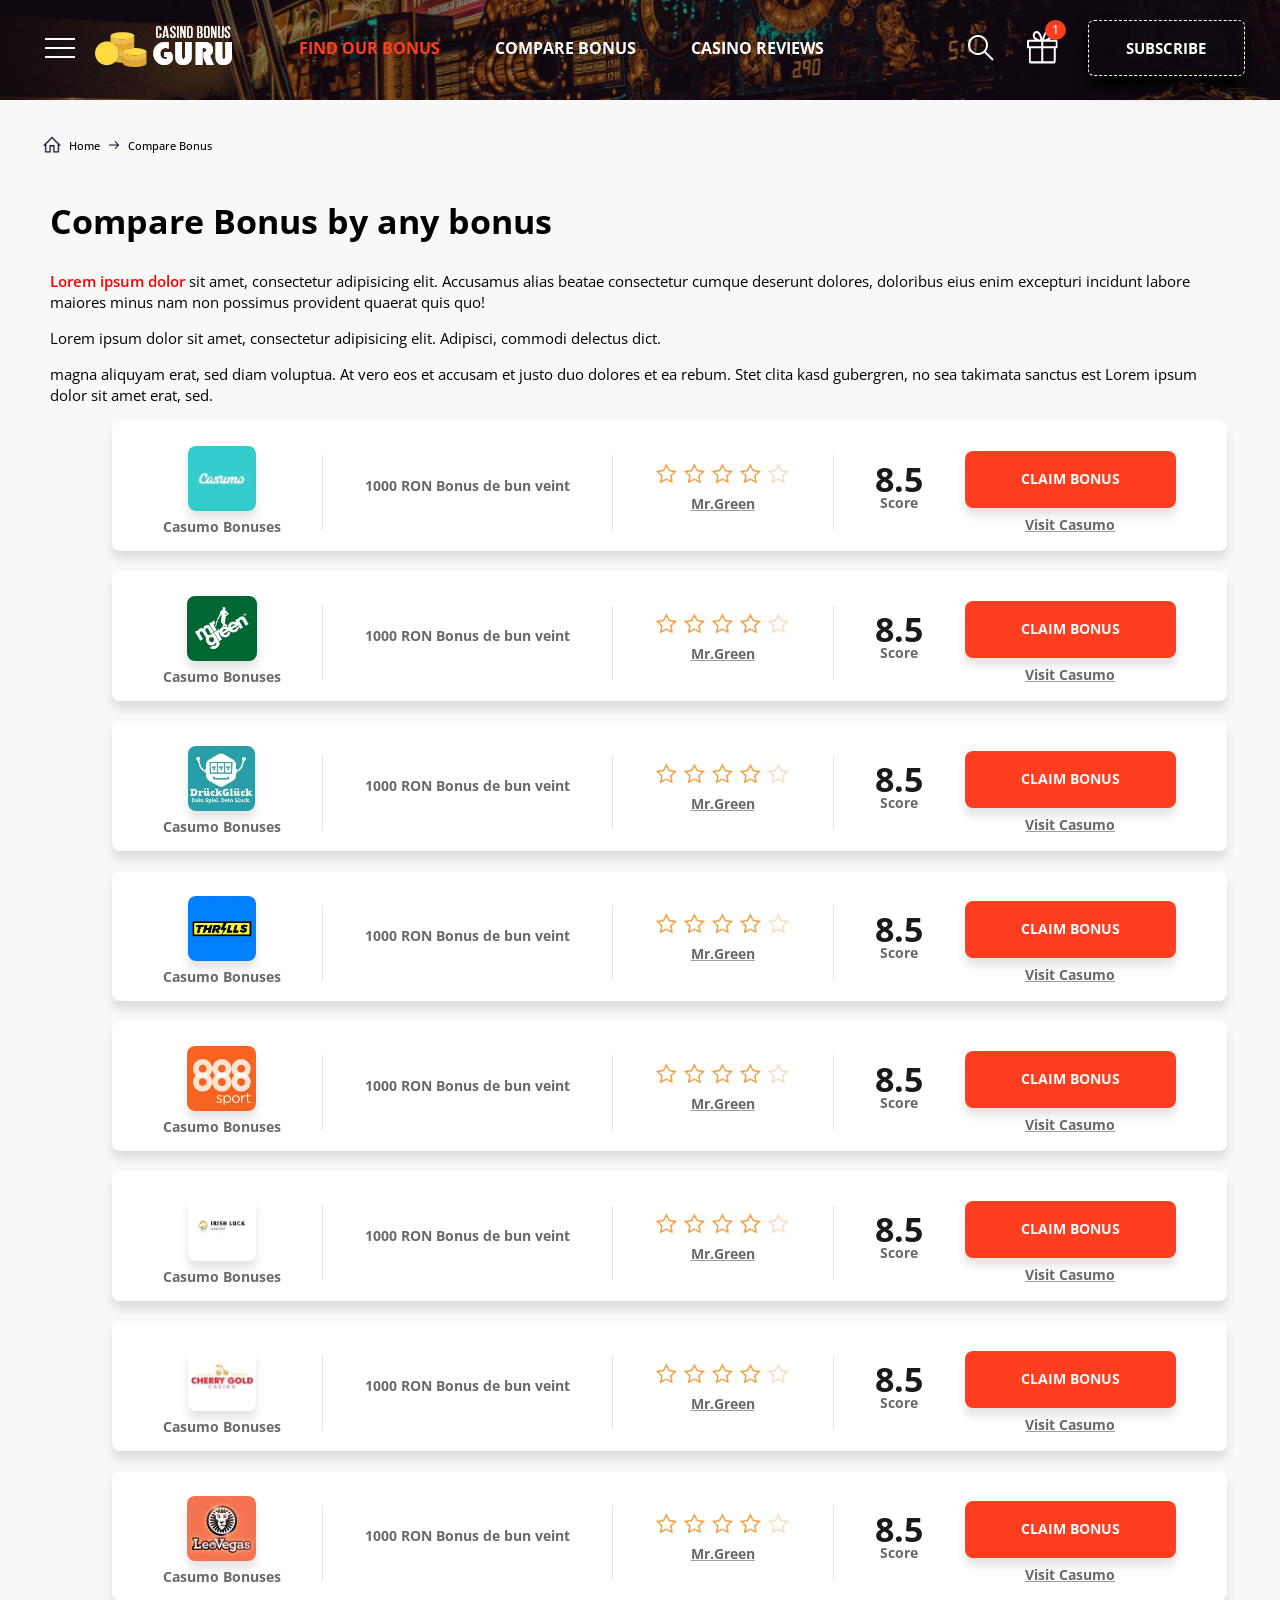
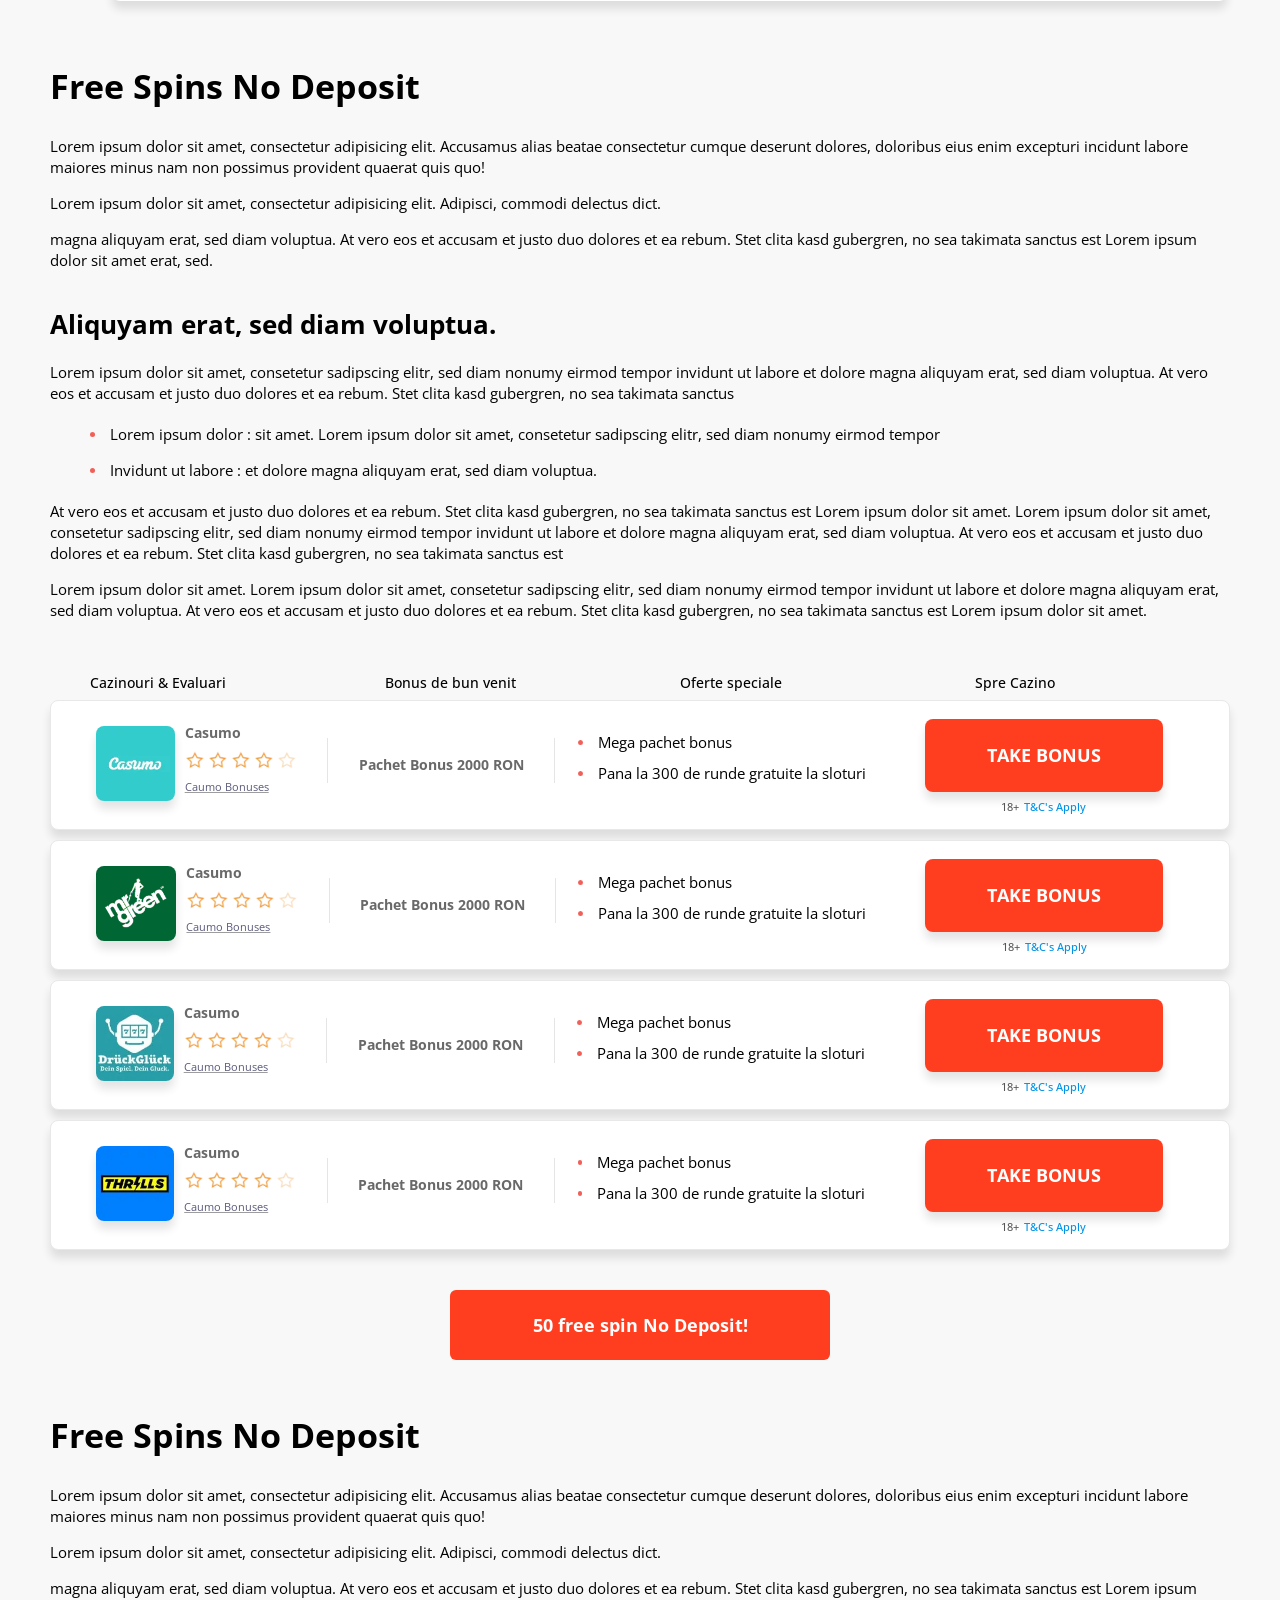
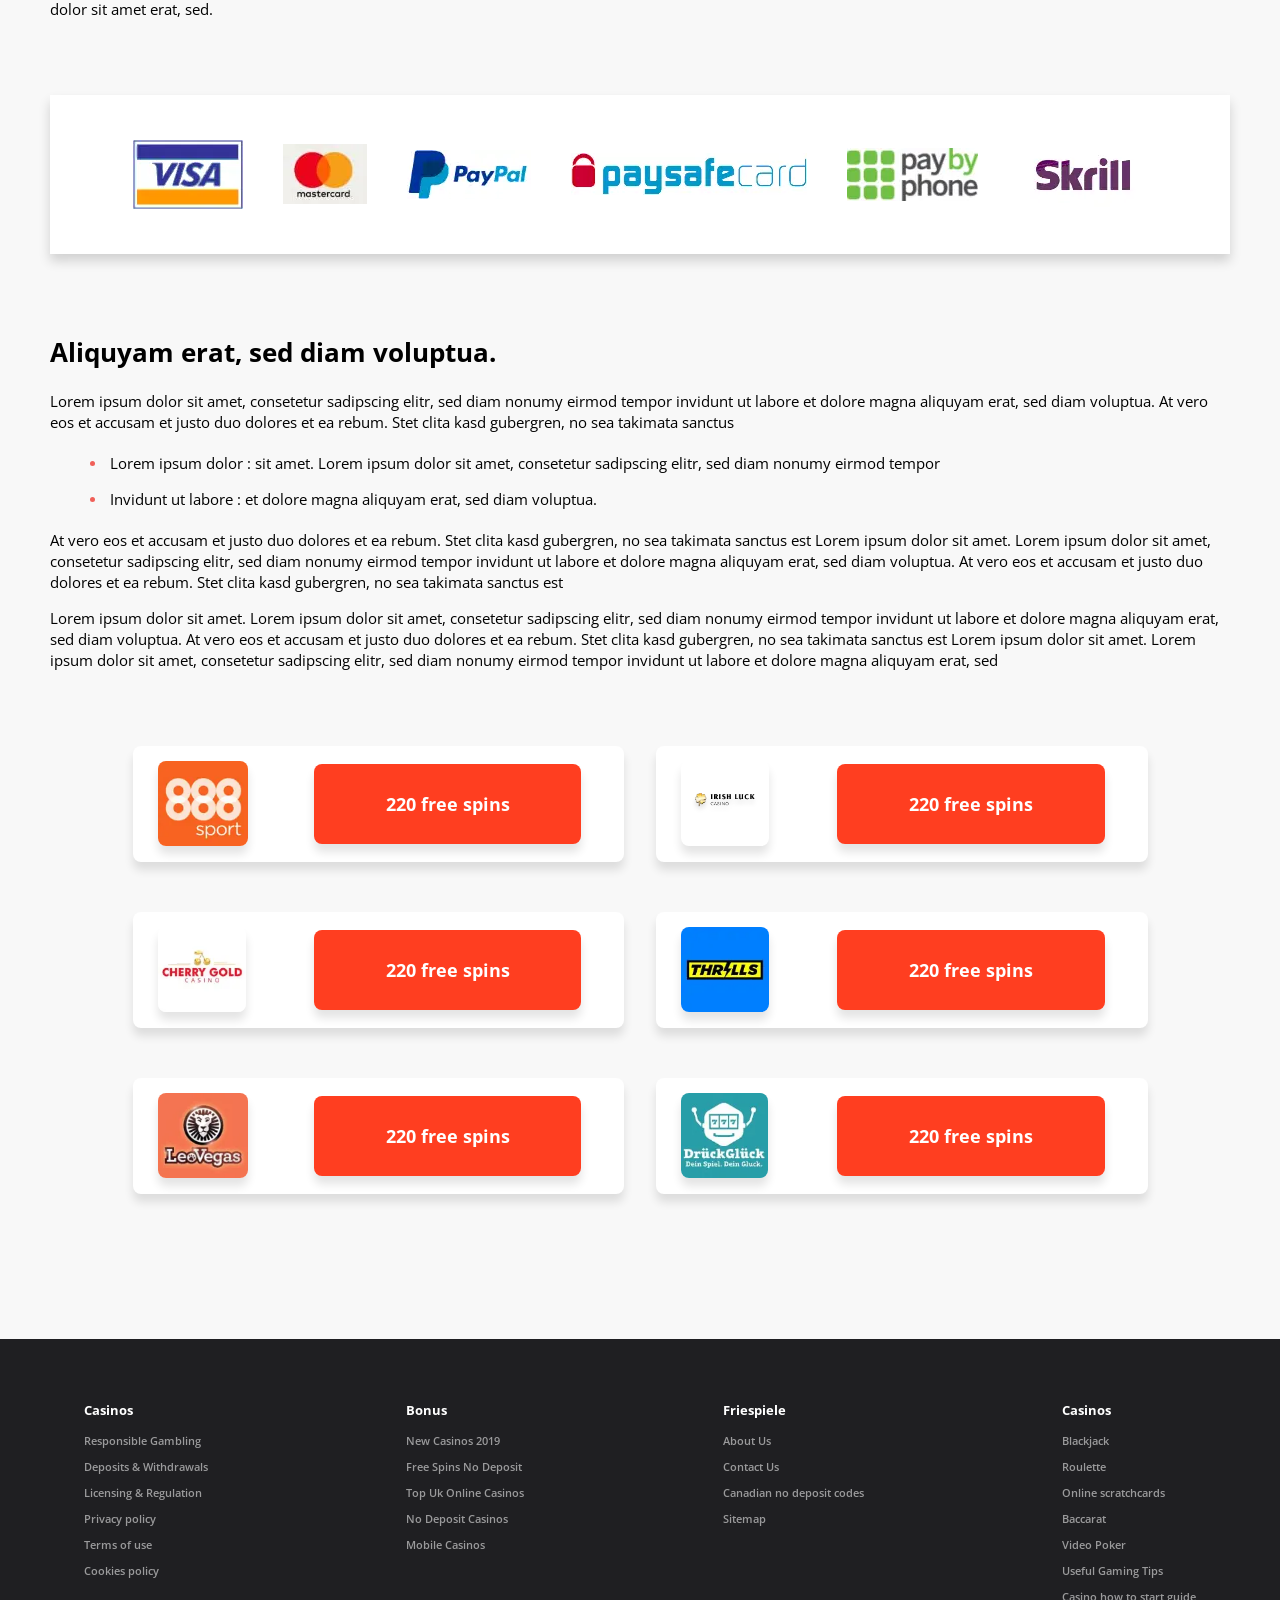
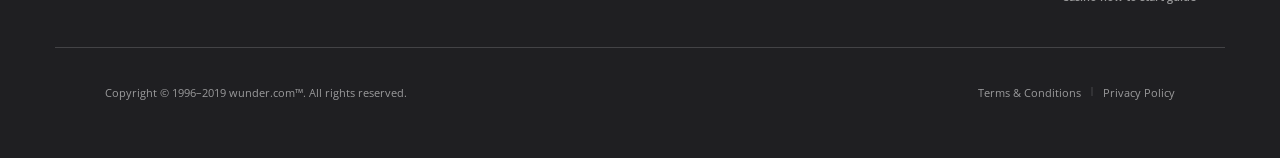
==== commit a5da22f5: "changed link" ====
--- a/home2.html
+++ b/home2.html
@@ -131,8 +131,6 @@
   </div>
 </nav>
 
-<a href="#" class="linkRed">Dummy Link</a>
-
 <main>
   
   <div class="pageLocation">
@@ -160,7 +158,7 @@
         <h1>Compare Bonus by any bonus</h1>
         
         <p>
-          Lorem ipsum dolor sit amet, consectetur adipisicing elit. Accusamus alias beatae consectetur cumque deserunt dolores, doloribus eius enim excepturi incidunt labore maiores minus nam non possimus provident quaerat quis quo!
+          <a href="#" class="linkRed">Lorem ipsum dolor</a> sit amet, consectetur adipisicing elit. Accusamus alias beatae consectetur cumque deserunt dolores, doloribus eius enim excepturi incidunt labore maiores minus nam non possimus provident quaerat quis quo!
         </p>
         <p>
           Lorem ipsum dolor sit amet, consectetur adipisicing elit. Adipisci, commodi delectus dict.
--- a/css/main.css
+++ b/css/main.css
@@ -793,6 +793,13 @@
           font-size: 1rem; } }
       .sectionSpinList__item button:hover {
         background-color: #E92304; }
+
+.linkRed {
+  color: red;
+  font-size: 1.5rem;
+  font-weight: 600; }
+  .linkRed:hover {
+    text-decoration: underline; }
 
 main {
   padding: 7.5rem 0;
@@ -2016,7 +2023,6 @@
             max-width: 38rem;
             height: 8rem; } }
         .header__Content__btns__btnContainer__IconsText {
-          pointer-events: none;
           display: flex;
           justify-content: center;
           align-items: center; }
@@ -2029,8 +2035,7 @@
                 margin-left: 1rem; } }
         .header__Content__btns__btnContainer__downIcon {
           height: 1.5rem;
-          width: 1rem;
-          pointer-events: none; }
+          width: 1rem; }
           .header__Content__btns__btnContainer__downIcon img:active {
             transform: translateY(3px); }
           .header__Content__btns__btnContainer__downIcon img:hover {
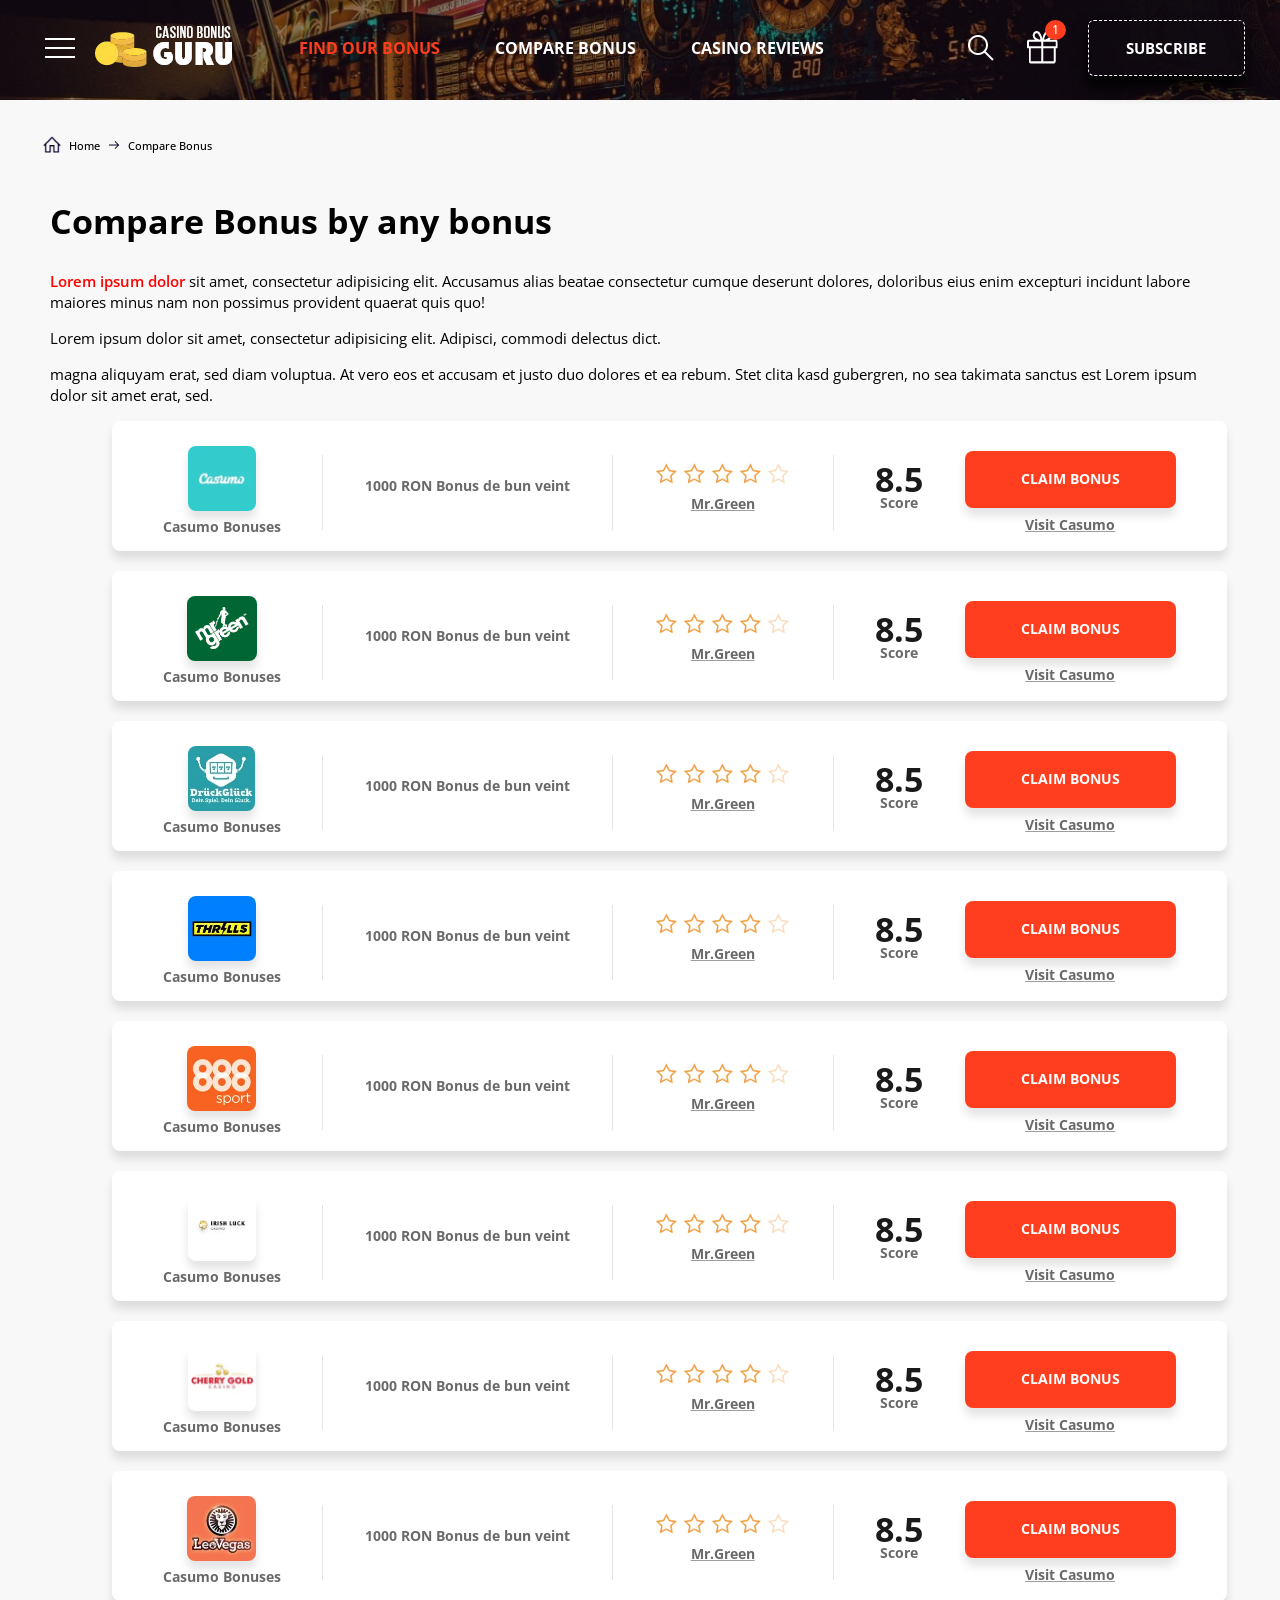
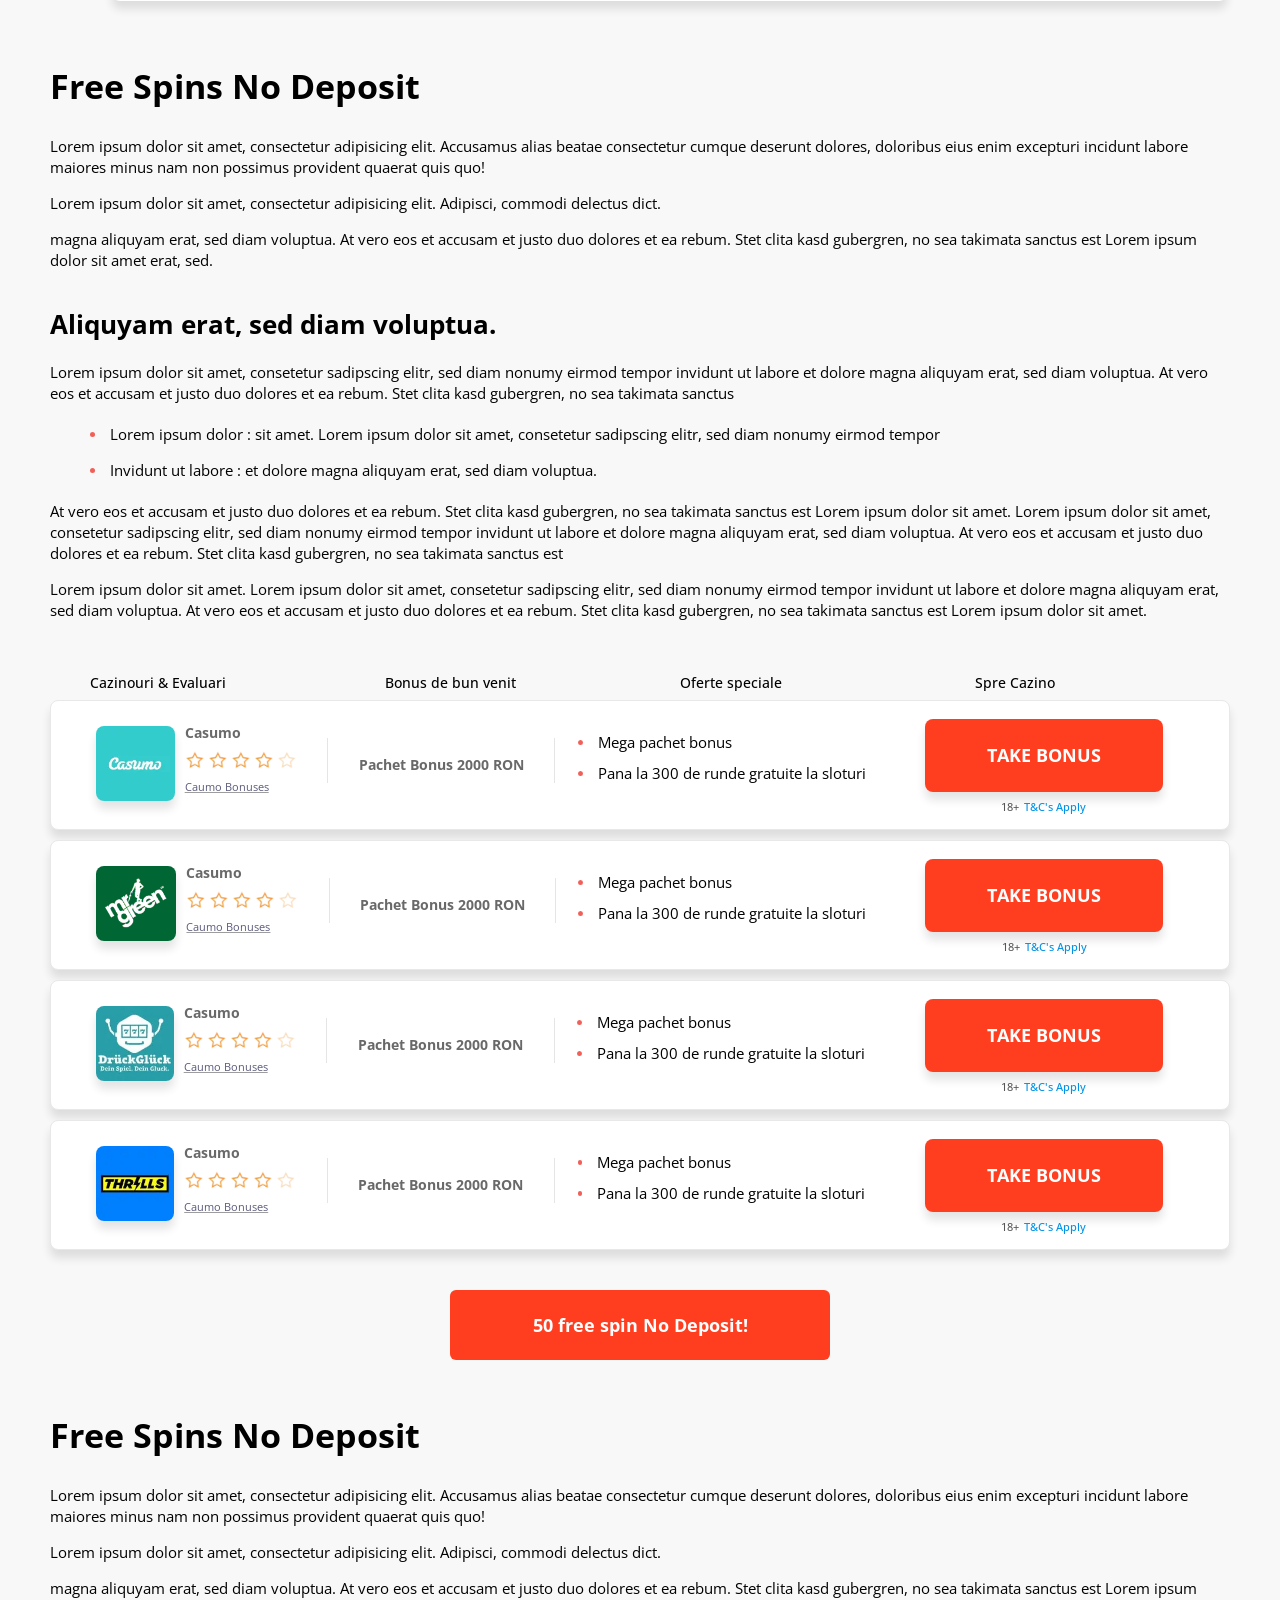
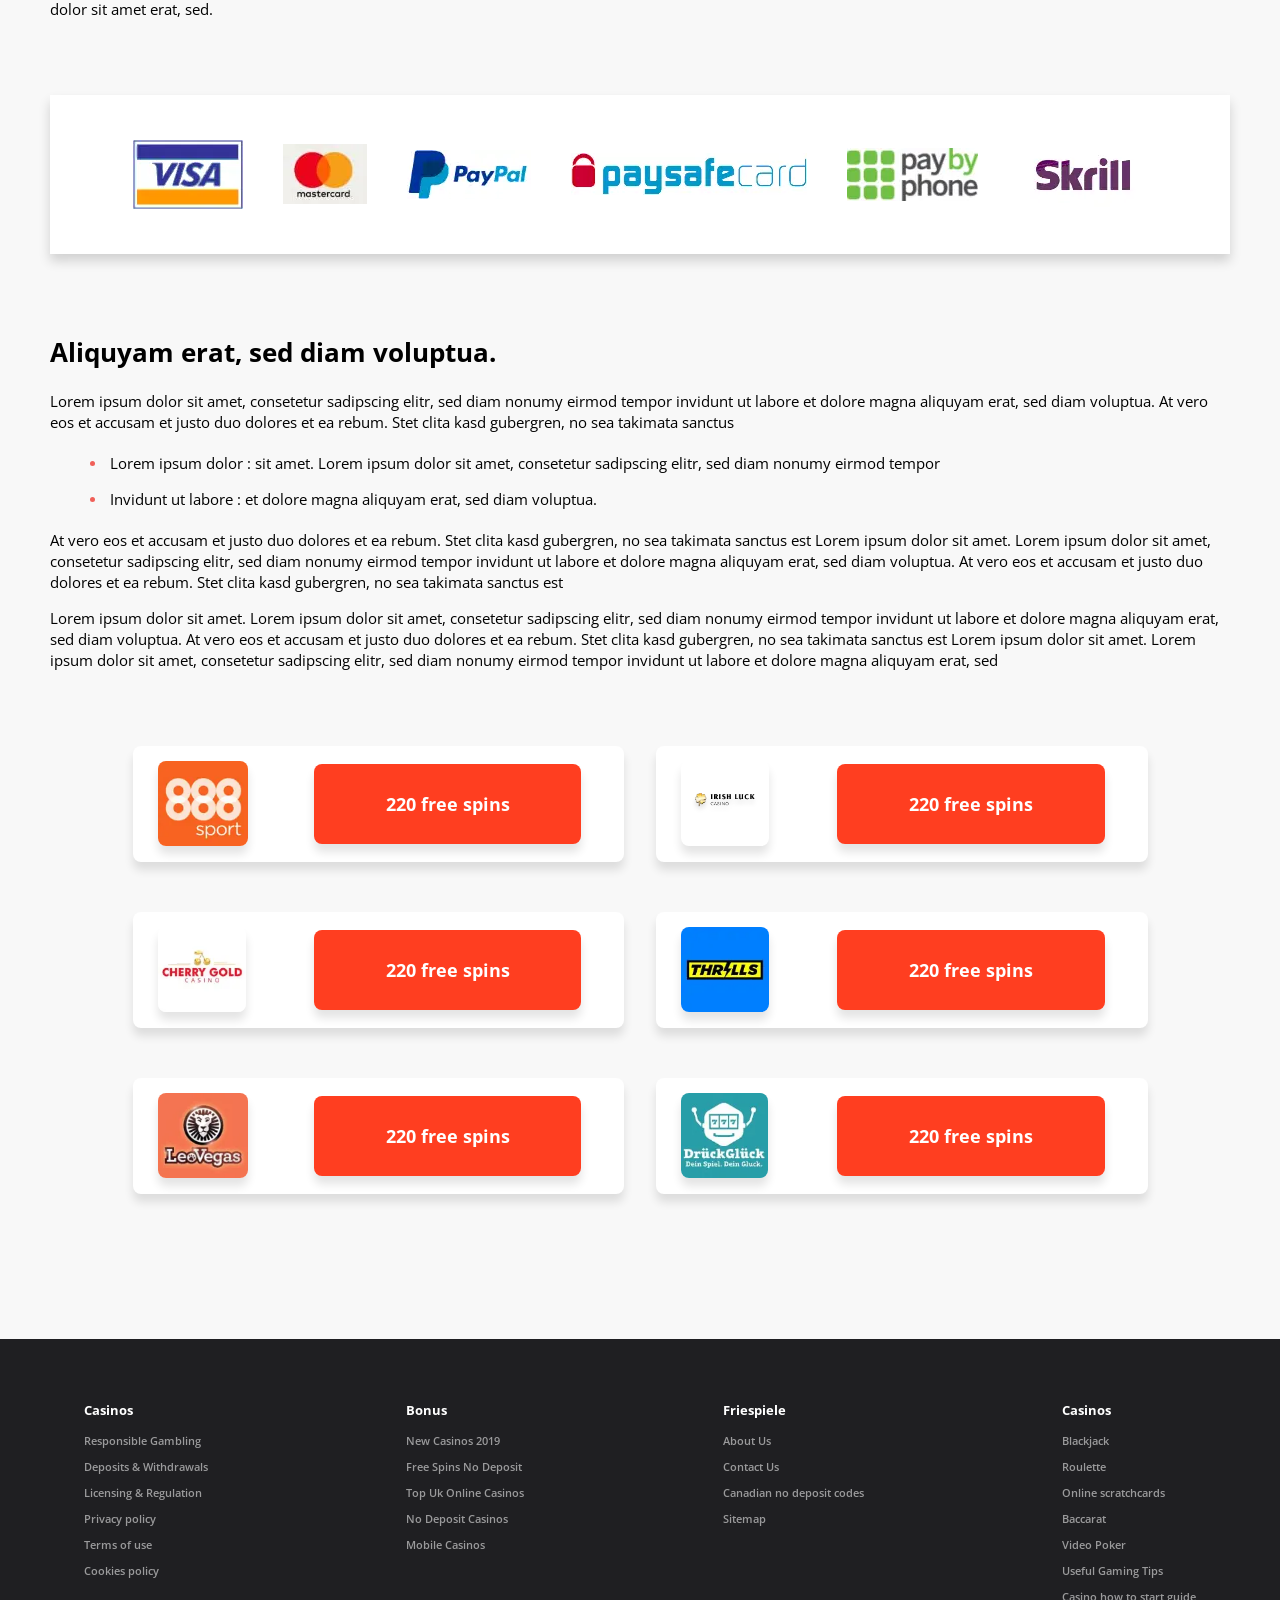
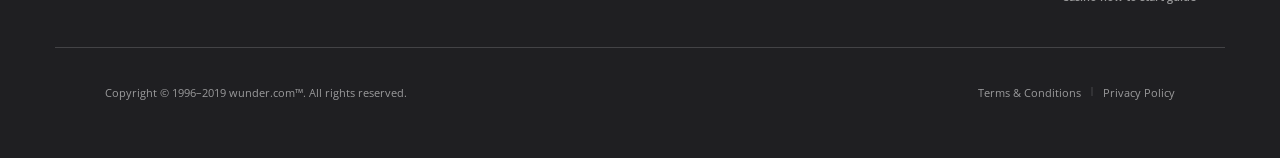
==== commit ccbe1209: "css and js updated" ====
--- a/home2.html
+++ b/home2.html
@@ -23,7 +23,7 @@
           <div class="header__top__all__left__navMenu">
             <div class="menuLine"></div>
           </div>
-          <a href="#">
+          <a href="index.html">
             <picture>
               <source srcset="img/webp/logo.webp" type="image/webp">
               <source srcset="img/logo.png" type="image/png">
--- a/css/main.css
+++ b/css/main.css
@@ -1,2299 +1 @@
-html, body, div, span, h1, h2, h3, h4, h5, h6, button, p, blockquote, pre, a, abbr, address, cite, code, del, dfn, em, img, ins, kbd, q, s, samp, small, strong, sub, sup, b, u, i, dl, dt, dd, ol, ul, li, fieldset, form, label, legend, table, caption, tbody, tfoot, thead, tr, th, td, article, aside, canvas, figure, figcaption, footer, header, nav, output, section, time, mark, audio, video, input, textarea, select {
-  margin: 0;
-  padding: 0;
-  border: 0;
-  /* inherits the browser's font properties: font-size 16px */
-  font: inherit;
-  /*  specifies the vertical alignment of an inline element */
-  vertical-align: baseline;
-  box-sizing: border-box;
-  /*  specifies the height of line boxes within the element. */
-  line-height: 1;
-  border-radius: 0;
-  /* no outline around anything */
-  outline: none;
-  /* inherit the color value of the parent */
-  color: inherit; }
-
-ol, ul {
-  /* no bullets in lists */
-  list-style: none; }
-
-a {
-  /* the color of the font for anchor tags is inherited */
-  color: inherit;
-  /* no underline */
-  text-decoration: none; }
-
-button {
-  /* turn the cursor into a pointing finger */
-  cursor: pointer;
-  background-color: transparent; }
-
-blockquote, q {
-  /* no quotes */
-  quotes: none; }
-
-table {
-  /* no spacing between cells*/
-  border-spacing: 0;
-  /*borders are collapsed - adjacent table cells share borders */
-  border-collapse: collapse; }
-
-sup {
-  vertical-align: super;
-  font-size: small; }
-
-html {
-  font-size: 62.5%; }
-  @media screen and (min-width: 112.5em) {
-    html {
-      font-size: 75%; } }
-  @media screen and (min-width: 131.25em) {
-    html {
-      font-size: 87.5%; } }
-  @media screen and (min-width: 131.25em) and (min-width: 150em) {
-    html {
-      font-size: 93.75%; } }
-  @media screen and (min-width: 168.75em) {
-    html {
-      font-size: 100%; } }
-  @media screen and (min-width: 187.5em) {
-    html {
-      font-size: 112.5%; } }
-  @media screen and (min-width: 206.25em) {
-    html {
-      font-size: 125%; } }
-  @media screen and (min-width: 225em) {
-    html {
-      font-size: 137.5%; } }
-  @media screen and (min-width: 237.5em) {
-    html {
-      font-size: 150%; } }
-  @media screen and (min-width: 250em) {
-    html {
-      font-size: 157%; } }
-  @media screen and (max-width: 75em) {
-    html {
-      font-size: 56.25%; } }
-  @media screen and (max-width: 53.125em) {
-    html {
-      font-size: 50%; } }
-
-body {
-  font-family: 'Open Sans', sans-serif;
-  color: #fff;
-  font-weight: 400;
-  text-align: center; }
-
-img {
-  max-width: 100%;
-  width: 100%;
-  height: auto; }
-
-svg {
-  width: 2rem;
-  height: 2rem;
-  fill: white; }
-
-svg:hover {
-  cursor: pointer; }
-
-strong {
-  font-weight: bolder; }
-
-@keyframes moveNavIn {
-  0% {
-    transform: translateX(-200%); }
-  100% {
-    transform: translateX(0); } }
-
-@keyframes moveNavAway {
-  0% {
-    transform: translateX(-200%); }
-  100% {
-    transform: translateX(0); } }
-
-.btn {
-  font-size: 1.5rem;
-  padding: 1rem 4rem;
-  color: white;
-  box-sizing: border-box; }
-  .btn--primary {
-    opacity: 0.9; }
-    .btn--primary:hover {
-      opacity: 1;
-      transform: scale(1.05);
-      font-weight: 500; }
-  .btn--normal {
-    background-color: white;
-    opacity: 0.8;
-    padding: 1rem 3rem; }
-    .btn--normal:hover {
-      fill-opacity: 1; }
-  .btn:active {
-    transform: translateY(2px); }
-  .btn:hover {
-    cursor: pointer;
-    opacity: 1; }
-
-.searchModal {
-  position: fixed;
-  top: 0;
-  left: 0;
-  z-index: 999999;
-  width: 100vw;
-  height: 100%;
-  background-color: rgba(0, 0, 0, 0.5);
-  display: flex;
-  justify-content: center;
-  align-items: center;
-  transition: all 0.5s; }
-  .searchModal__content {
-    width: 80%;
-    height: auto;
-    transform: translateY(-20%);
-    display: flex;
-    justify-content: center;
-    align-items: center;
-    flex-flow: column;
-    position: relative; }
-    @media screen and (max-width: 40.625em) {
-      .searchModal__content {
-        width: 95%; } }
-    .searchModal__content__close {
-      width: auto;
-      height: 3rem;
-      position: absolute;
-      right: 0;
-      top: -3.5rem;
-      display: flex;
-      justify-content: center;
-      align-items: center; }
-      .searchModal__content__close__btn {
-        width: 2.5rem;
-        height: 2.5px;
-        background-color: white;
-        transform: rotate(45deg); }
-        .searchModal__content__close__btn:after {
-          content: '';
-          display: block;
-          width: 100%;
-          height: 100%;
-          background-color: white;
-          transform: rotate(90deg); }
-      .searchModal__content__close:hover .searchModal__content__close__btn {
-        background-color: #ff0c0c; }
-      .searchModal__content__close:hover .searchModal__content__close__btn:after {
-        background-color: #ff0c0c; }
-    .searchModal__content__box {
-      border-radius: 6px;
-      width: 100%;
-      display: flex;
-      justify-content: flex-start;
-      align-items: center;
-      height: 15vh;
-      background-color: white; }
-      @media (max-width: 950px) {
-        .searchModal__content__box {
-          border-radius: 2px; } }
-      @media (max-width: 600px) {
-        .searchModal__content__box {
-          height: 10vh;
-          border-radius: 0; } }
-      @media (max-width: 450px) {
-        .searchModal__content__box {
-          height: 9vh; } }
-      .searchModal__content__box input[type=submit] {
-        padding: 2rem;
-        width: 20%;
-        height: 100%;
-        background-color: #FF3E23;
-        color: #FFFFFF;
-        border-radius: 6px;
-        border-top-left-radius: 0;
-        border-bottom-left-radius: 0;
-        font-size: 3rem; }
-        .searchModal__content__box input[type=submit]:hover {
-          cursor: pointer; }
-        @media (max-width: 950px) {
-          .searchModal__content__box input[type=submit] {
-            font-size: 2.5rem;
-            width: 21%;
-            border-radius: 2px; } }
-        @media (max-width: 600px) {
-          .searchModal__content__box input[type=submit] {
-            width: 25%;
-            border-radius: 0; } }
-        @media (max-width: 450px) {
-          .searchModal__content__box input[type=submit] {
-            padding: 2rem 1rem;
-            font-size: 2rem; } }
-      .searchModal__content__box img {
-        filter: invert(100%) sepia(100%) saturate(0%) hue-rotate(74deg) brightness(104%) contrast(102%); }
-      .searchModal__content__box input {
-        height: 100%;
-        padding: 1rem;
-        font-size: 3.5rem;
-        color: #212529;
-        background-color: transparent; }
-      .searchModal__content__box input[type=search] {
-        padding: 0 3rem;
-        width: 80%;
-        -webkit-appearance: textfield; }
-        @media (max-width: 600px) {
-          .searchModal__content__box input[type=search] {
-            width: 75%;
-            font-size: 3rem; } }
-        @media (max-width: 450px) {
-          .searchModal__content__box input[type=search] {
-            width: 75%;
-            font-size: 2.5rem; } }
-
-.closeModal {
-  height: 0;
-  overflow: hidden;
-  padding: 0; }
-
-@media (max-width: 850px) {
-  .subscribeModal input[type=submit] {
-    font-size: 2.5rem; } }
-
-@media (max-width: 700px) {
-  .subscribeModal input[type=submit] {
-    font-size: 2rem; } }
-
-@media (max-width: 400px) {
-  .subscribeModal input[type=submit] {
-    width: 30%;
-    font-size: 1.8rem; } }
-
-.subscribeModal input[type=text] {
-  padding: 0 3rem;
-  width: 80%; }
-  @media (max-width: 600px) {
-    .subscribeModal input[type=text] {
-      width: 75%;
-      font-size: 3rem; } }
-  @media (max-width: 450px) {
-    .subscribeModal input[type=text] {
-      width: 75%;
-      font-size: 1.8rem; } }
-
-.home2body .home2Header {
-  background-size: 100% auto;
-  height: 10rem; }
-  .home2body .home2Header .header__top__all__middle {
-    width: 55%; }
-  @media (max-width: 720px) {
-    .home2body .home2Header {
-      min-height: 10rem; } }
-  @media (max-width: 450px) {
-    .home2body .home2Header {
-      min-height: 20rem;
-      background-size: cover; } }
-
-.home2body main {
-  padding: 3.5rem 0; }
-
-.pageLocation {
-  display: flex;
-  justify-content: center;
-  align-items: center;
-  width: 100%;
-  height: auto;
-  font-size: 1.1rem;
-  font-weight: 500; }
-  .pageLocation .container {
-    max-width: 121rem;
-    width: 95%;
-    height: 100%;
-    display: flex;
-    justify-content: flex-start;
-    align-items: center;
-    color: black;
-    text-align: left; }
-  .pageLocation img {
-    margin: 0 0.7rem; }
-
-.home2body .sectionBottomText {
-  width: 100%; }
-  .home2body .sectionBottomText .container {
-    max-width: 118rem; }
-
-.sectionBonusList {
-  height: auto;
-  width: 100%;
-  display: flex;
-  justify-content: space-around;
-  align-items: center; }
-  .sectionBonusList .container {
-    max-width: 117.3rem;
-    width: 95%;
-    height: 100%;
-    display: flex;
-    justify-content: flex-start;
-    align-items: flex-end;
-    flex-flow: column;
-    color: black;
-    text-align: left; }
-  .sectionBonusList__allItems {
-    width: 95%;
-    display: flex;
-    flex-flow: column; }
-    @media (max-width: 970px) {
-      .sectionBonusList__allItems {
-        width: 100%; } }
-    .sectionBonusList__allItems__item {
-      margin-bottom: 2rem;
-      display: flex;
-      height: 13rem;
-      justify-content: space-around;
-      align-items: center;
-      padding: 2.5rem 3rem;
-      background-color: #FFFFFF;
-      box-shadow: 0 8px 10px rgba(0, 0, 0, 0.11);
-      border-radius: 8px; }
-      @media (max-width: 850px) {
-        .sectionBonusList__allItems__item {
-          flex-flow: row wrap;
-          height: auto;
-          padding: 3.5rem 3rem; } }
-      .sectionBonusList__allItems__item a {
-        text-decoration: rgba(26, 26, 26, 0.65) underline; }
-      .sectionBonusList__allItems__item span {
-        display: block;
-        background-color: rgba(0, 0, 0, 0.1);
-        width: 1px;
-        height: 72%;
-        margin-top: 1.2rem; }
-        @media (max-width: 750px) {
-          .sectionBonusList__allItems__item span:nth-of-type(4) {
-            display: none; } }
-        .sectionBonusList__allItems__item span:not(:nth-of-type(4)) {
-          height: 7.5rem; }
-        @media (max-width: 700px) {
-          .sectionBonusList__allItems__item span:nth-of-type(1) {
-            order: 2; } }
-        @media (max-width: 700px) {
-          .sectionBonusList__allItems__item span:nth-of-type(2) {
-            order: 4; } }
-        @media (max-width: 700px) {
-          .sectionBonusList__allItems__item span:nth-of-type(3) {
-            display: none; } }
-        @media (max-width: 500px) {
-          .sectionBonusList__allItems__item span:nth-of-type(2) {
-            display: none; } }
-      .sectionBonusList__allItems__item__leftLogoText {
-        height: 100%;
-        text-align: center; }
-        @media (max-width: 850px) {
-          .sectionBonusList__allItems__item__leftLogoText {
-            height: 50%; } }
-        @media (max-width: 700px) {
-          .sectionBonusList__allItems__item__leftLogoText {
-            order: 1; } }
-        @media (max-width: 500px) {
-          .sectionBonusList__allItems__item__leftLogoText {
-            width: 40%;
-            height: 33%; } }
-        .sectionBonusList__allItems__item__leftLogoText img {
-          height: 6.5rem;
-          border-radius: 8px;
-          box-shadow: 0 8px 10px rgba(0, 0, 0, 0.11); }
-        .sectionBonusList__allItems__item__leftLogoText a {
-          display: block;
-          margin-top: 0.8rem;
-          font-size: 1.4rem;
-          color: #1A1A1A;
-          opacity: 0.65;
-          font-weight: bold;
-          text-decoration: none; }
-          .sectionBonusList__allItems__item__leftLogoText a:hover {
-            opacity: 0.75;
-            text-decoration: underline; }
-      .sectionBonusList__allItems__item__name {
-        color: #1A1A1A;
-        opacity: 0.65;
-        font-size: 1.4rem;
-        font-weight: bold; }
-        @media (max-width: 700px) {
-          .sectionBonusList__allItems__item__name {
-            order: 3; } }
-        @media (max-width: 500px) {
-          .sectionBonusList__allItems__item__name {
-            order: 5;
-            width: 100%;
-            text-align: center;
-            padding: 2.5rem 0 2rem; } }
-        @media (max-width: 400px) {
-          .sectionBonusList__allItems__item__name {
-            font-size: 1.2rem; } }
-      .sectionBonusList__allItems__item__review {
-        text-align: center; }
-        @media (max-width: 700px) {
-          .sectionBonusList__allItems__item__review {
-            order: 5; } }
-        @media (max-width: 500px) {
-          .sectionBonusList__allItems__item__review {
-            order: 3;
-            width: 59%; } }
-        @media (max-width: 400px) {
-          .sectionBonusList__allItems__item__review {
-            width: 44%; } }
-        .sectionBonusList__allItems__item__review img {
-          width: 2.5rem;
-          height: 2.5rem; }
-          @media (max-width: 400px) {
-            .sectionBonusList__allItems__item__review img {
-              width: 2rem;
-              height: 2rem; } }
-        .sectionBonusList__allItems__item__review__ratingStars {
-          margin-bottom: 0.95rem; }
-        .sectionBonusList__allItems__item__review__reviewName {
-          color: #1A1A1A;
-          opacity: 0.65;
-          font-size: 1.4rem;
-          font-weight: bold; }
-        .sectionBonusList__allItems__item__review a:hover {
-          opacity: 0.85; }
-      .sectionBonusList__allItems__item__score {
-        text-align: center; }
-        @media (max-width: 700px) {
-          .sectionBonusList__allItems__item__score {
-            display: none; } }
-        .sectionBonusList__allItems__item__score h2 {
-          color: #1A1A1A;
-          opacity: 1;
-          font-size: 3.4rem;
-          font-weight: bold; }
-        .sectionBonusList__allItems__item__score h3 {
-          color: #1A1A1A;
-          opacity: 0.65;
-          font-size: 1.4rem;
-          font-weight: bold; }
-      .sectionBonusList__allItems__item__btn {
-        width: 20%;
-        text-align: center; }
-        @media (max-width: 850px) {
-          .sectionBonusList__allItems__item__btn {
-            width: 50%;
-            margin: 2rem 0 1rem; } }
-        @media (max-width: 700px) {
-          .sectionBonusList__allItems__item__btn {
-            order: 8; } }
-        @media (max-width: 500px) {
-          .sectionBonusList__allItems__item__btn {
-            width: 100%;
-            margin: 1rem 0; } }
-        .sectionBonusList__allItems__item__btn button {
-          background-color: #FF3E20;
-          height: 5.7rem;
-          width: 100%;
-          max-width: 32.7rem;
-          border-radius: 8px;
-          box-shadow: 0 8px 10px rgba(0, 0, 0, 0.11);
-          color: white;
-          font-size: 1.4rem;
-          font-weight: bolder; }
-          .sectionBonusList__allItems__item__btn button:hover {
-            background-color: #E92304; }
-        .sectionBonusList__allItems__item__btn a {
-          color: #1A1A1A;
-          opacity: 0.65;
-          font-size: 1.4rem;
-          font-weight: bold;
-          display: block;
-          transform: translateY(1rem); }
-          .sectionBonusList__allItems__item__btn a:hover {
-            opacity: 0.85; }
-
-.sectionBottomText__bonus {
-  width: 100%;
-  margin: 3rem 0 0; }
-  .sectionBottomText__bonus__textTop {
-    display: flex; }
-    .sectionBottomText__bonus__textTop h3 {
-      font-size: 1.4rem;
-      font-weight: 500;
-      padding: 1rem 4rem;
-      width: 25%; }
-    @media (max-width: 1100px) {
-      .sectionBottomText__bonus__textTop {
-        display: none; } }
-  .sectionBottomText__bonus__allBonus {
-    width: 100%;
-    display: flex;
-    flex-flow: column;
-    justify-content: center;
-    align-items: center; }
-    @media (max-width: 970px) {
-      .sectionBottomText__bonus__allBonus {
-        width: 100%; } }
-    .sectionBottomText__bonus__allBonus__item {
-      margin-bottom: 1rem;
-      display: flex;
-      width: 100%;
-      height: 13rem;
-      justify-content: space-around;
-      align-items: center;
-      padding: 2.5rem 3rem;
-      background-color: #FFFFFF;
-      box-shadow: 0 8px 10px rgba(0, 0, 0, 0.11);
-      border-radius: 8px;
-      border: 1px solid #E8E8E8; }
-      @media (max-width: 1100px) {
-        .sectionBottomText__bonus__allBonus__item {
-          flex-flow: row wrap;
-          height: auto; } }
-      @media (max-width: 500px) {
-        .sectionBottomText__bonus__allBonus__item {
-          padding: 2.5rem 0 0.5rem;
-          width: 86%; } }
-      @media (max-width: 340px) {
-        .sectionBottomText__bonus__allBonus__item {
-          width: 90%; } }
-      @media (max-width: 310px) {
-        .sectionBottomText__bonus__allBonus__item {
-          width: 96%; } }
-      .sectionBottomText__bonus__allBonus__item a {
-        text-decoration: rgba(26, 26, 26, 0.65) underline; }
-      .sectionBottomText__bonus__allBonus__item span {
-        display: block;
-        background-color: rgba(0, 0, 0, 0.1);
-        width: 1px;
-        height: 50%; }
-        @media (max-width: 750px) {
-          .sectionBottomText__bonus__allBonus__item span:nth-of-type(4) {
-            display: none; } }
-        .sectionBottomText__bonus__allBonus__item span:not(:nth-of-type(4)) {
-          height: 4.5rem;
-          margin-bottom: 1rem; }
-        @media (max-width: 700px) {
-          .sectionBottomText__bonus__allBonus__item span:nth-of-type(2) {
-            display: none; } }
-        @media (max-width: 500px) {
-          .sectionBottomText__bonus__allBonus__item span:nth-of-type(1) {
-            display: none; } }
-      .sectionBottomText__bonus__allBonus__item__leftLogoText {
-        height: 100%;
-        text-align: center;
-        display: flex; }
-        @media (max-width: 1100px) {
-          .sectionBottomText__bonus__allBonus__item__leftLogoText {
-            height: 24%; } }
-        @media (max-width: 500px) {
-          .sectionBottomText__bonus__allBonus__item__leftLogoText {
-            width: 85%; } }
-        @media (max-width: 450px) {
-          .sectionBottomText__bonus__allBonus__item__leftLogoText {
-            width: 87%; } }
-        .sectionBottomText__bonus__allBonus__item__leftLogoText img {
-          height: 7.5rem;
-          border-radius: 8px;
-          box-shadow: 0 8px 10px rgba(0, 0, 0, 0.11); }
-        .sectionBottomText__bonus__allBonus__item__leftLogoText h2 {
-          margin-top: 0;
-          font-size: 1.4rem;
-          color: #1A1A1A;
-          opacity: 0.65;
-          font-weight: bold; }
-        .sectionBottomText__bonus__allBonus__item__leftLogoText__text {
-          text-align: left;
-          padding-left: 1rem;
-          display: flex;
-          flex-flow: column; }
-          .sectionBottomText__bonus__allBonus__item__leftLogoText__text__review {
-            margin-top: 1rem; }
-            .sectionBottomText__bonus__allBonus__item__leftLogoText__text__review__ratingStars img {
-              width: 2rem;
-              height: 2rem;
-              box-shadow: none; }
-            .sectionBottomText__bonus__allBonus__item__leftLogoText__text__review__reviewName {
-              margin-top: 1rem;
-              display: block;
-              font-size: 1.1rem;
-              color: #040438;
-              opacity: 0.65; }
-      .sectionBottomText__bonus__allBonus__item__name {
-        color: #1A1A1A;
-        opacity: 0.65;
-        font-size: 1.4rem;
-        font-weight: bold; }
-        @media (max-width: 500px) {
-          .sectionBottomText__bonus__allBonus__item__name {
-            width: 85%;
-            padding: 2.5rem 0 2rem; } }
-        @media (max-width: 450px) {
-          .sectionBottomText__bonus__allBonus__item__name {
-            width: 87%; } }
-        @media (max-width: 400px) {
-          .sectionBottomText__bonus__allBonus__item__name {
-            font-size: 1.2rem; } }
-      .sectionBottomText__bonus__allBonus__item__review {
-        text-align: center; }
-        @media (max-width: 500px) {
-          .sectionBottomText__bonus__allBonus__item__review {
-            order: 3;
-            width: 59%; } }
-        @media (max-width: 400px) {
-          .sectionBottomText__bonus__allBonus__item__review {
-            width: 44%; } }
-        .sectionBottomText__bonus__allBonus__item__review img {
-          width: 2.5rem;
-          height: 2.5rem; }
-          @media (max-width: 400px) {
-            .sectionBottomText__bonus__allBonus__item__review img {
-              width: 2rem;
-              height: 2rem; } }
-        .sectionBottomText__bonus__allBonus__item__review__ratingStars {
-          margin-bottom: 0.95rem; }
-        .sectionBottomText__bonus__allBonus__item__review__reviewName {
-          color: #1A1A1A;
-          opacity: 0.65;
-          font-size: 1.4rem;
-          font-weight: bold; }
-      .sectionBottomText__bonus__allBonus__item .sectionBottomText__listCircleText {
-        transform: translateX(-0.8rem); }
-        @media (max-width: 700px) {
-          .sectionBottomText__bonus__allBonus__item .sectionBottomText__listCircleText {
-            width: 85%;
-            margin: 3rem 0 0; } }
-        @media (max-width: 500px) {
-          .sectionBottomText__bonus__allBonus__item .sectionBottomText__listCircleText {
-            width: 85%;
-            margin: 0; } }
-        @media (max-width: 450px) {
-          .sectionBottomText__bonus__allBonus__item .sectionBottomText__listCircleText {
-            width: 87%;
-            transform: translateX(0); } }
-      .sectionBottomText__bonus__allBonus__item .sectionBottomText__listCircleText ul {
-        margin: 0 0 1.5rem 0; }
-        .sectionBottomText__bonus__allBonus__item .sectionBottomText__listCircleText ul li {
-          line-height: 1;
-          width: 100%;
-          margin-bottom: 1rem; }
-          .sectionBottomText__bonus__allBonus__item .sectionBottomText__listCircleText ul li h3 {
-            width: 100%; }
-      .sectionBottomText__bonus__allBonus__item__btn {
-        width: 25%;
-        text-align: center; }
-        @media (max-width: 1100px) {
-          .sectionBottomText__bonus__allBonus__item__btn {
-            width: 100%;
-            margin: 2rem 0 1rem; } }
-        @media (max-width: 500px) {
-          .sectionBottomText__bonus__allBonus__item__btn {
-            width: 100%;
-            margin: 1rem 0; } }
-        .sectionBottomText__bonus__allBonus__item__btn button {
-          background-color: #FF3E20;
-          height: 7.3rem;
-          width: 100%;
-          max-width: 23.8rem;
-          border-radius: 8px;
-          box-shadow: 0 8px 10px rgba(0, 0, 0, 0.11);
-          color: white;
-          font-size: 1.8rem;
-          font-weight: bolder; }
-          @media (max-width: 1100px) {
-            .sectionBottomText__bonus__allBonus__item__btn button {
-              min-width: 25.8rem;
-              max-width: 40%; } }
-          @media (max-width: 500px) {
-            .sectionBottomText__bonus__allBonus__item__btn button {
-              min-width: 25.8rem;
-              max-width: 82%;
-              height: 6rem; } }
-          @media (max-width: 420px) {
-            .sectionBottomText__bonus__allBonus__item__btn button {
-              min-width: 25.8rem;
-              max-width: 82%;
-              height: 5.5rem; } }
-          .sectionBottomText__bonus__allBonus__item__btn button:hover {
-            background-color: #E92304; }
-        .sectionBottomText__bonus__allBonus__item__btn div {
-          display: flex;
-          justify-content: center;
-          align-items: center;
-          margin-top: 0.9rem;
-          font-size: 1.1rem;
-          color: #575757;
-          font-weight: 500; }
-          .sectionBottomText__bonus__allBonus__item__btn div p {
-            color: #0092E5;
-            margin-left: 0.5rem; }
-
-.sectionBottomText__middleBtn button {
-  width: 100% !important; }
-
-.sectionSpinList {
-  width: 100%;
-  height: auto;
-  display: flex;
-  justify-content: center;
-  align-items: center;
-  margin: 6rem 0; }
-  .sectionSpinList .container {
-    max-width: 101.5rem;
-    width: 95%;
-    height: 100%;
-    display: flex;
-    justify-content: space-between;
-    align-items: center;
-    flex-flow: row wrap;
-    color: black;
-    text-align: left; }
-    @media (max-width: 700px) {
-      .sectionSpinList .container {
-        justify-content: center; } }
-  .sectionSpinList__item {
-    width: 48.47%;
-    padding: 1.5rem 4.3rem 1.5rem 2.5rem;
-    background-color: #FFFFFF;
-    box-shadow: 0 8px 10px rgba(0, 0, 0, 0.11);
-    border-radius: 8px;
-    margin-bottom: 5rem;
-    display: flex;
-    height: auto;
-    justify-content: space-between;
-    align-items: center; }
-    @media (max-width: 700px) {
-      .sectionSpinList__item {
-        width: 80%;
-        margin-bottom: 2rem; } }
-    @media (max-width: 600px) {
-      .sectionSpinList__item {
-        width: 90%; } }
-    @media (max-width: 600px) {
-      .sectionSpinList__item {
-        padding: 1.5rem 1.5rem 1.5rem 1.5rem; } }
-    .sectionSpinList__item img {
-      height: 8.5rem;
-      box-shadow: 0 8px 10px rgba(0, 0, 0, 0.11);
-      border-radius: 8px; }
-      @media (max-width: 600px) {
-        .sectionSpinList__item img {
-          height: 7rem; } }
-    .sectionSpinList__item button {
-      width: 63%;
-      height: 8rem;
-      background-color: #FF3E20;
-      box-shadow: 0 8px 10px rgba(0, 0, 0, 0.11);
-      border-radius: 8px;
-      color: white;
-      font-size: 1.8rem;
-      font-weight: bolder; }
-      @media (max-width: 600px) {
-        .sectionSpinList__item button {
-          font-size: 1.4rem;
-          height: 6.5rem; } }
-      @media (max-width: 400px) {
-        .sectionSpinList__item button {
-          font-size: 1rem; } }
-      .sectionSpinList__item button:hover {
-        background-color: #E92304; }
-
-.linkRed {
-  color: red;
-  font-size: 1.5rem;
-  font-weight: 600; }
-  .linkRed:hover {
-    text-decoration: underline; }
-
-main {
-  padding: 7.5rem 0;
-  width: 100%;
-  height: auto;
-  background-color: #F8F8F8;
-  display: flex;
-  justify-content: center;
-  align-items: center;
-  flex-flow: column; }
-  @media (max-width: 800px) {
-    main {
-      padding: 5rem 0; } }
-  @media (max-width: 500px) {
-    main {
-      padding: 4rem 0; } }
-
-img {
-  width: auto; }
-
-.sectionMain {
-  display: flex;
-  justify-content: center; }
-  .sectionMain .container {
-    z-index: 2;
-    max-width: 121rem;
-    width: 95%;
-    height: 100%;
-    display: flex;
-    justify-content: flex-end;
-    align-items: flex-start; }
-    @media (max-width: 950px) {
-      .sectionMain .container {
-        width: 98%; } }
-    @media (max-width: 800px) {
-      .sectionMain .container {
-        flex-flow: column;
-        justify-content: center;
-        align-items: center; } }
-  .sectionMain__contentList {
-    width: 72%;
-    height: auto;
-    color: black; }
-    @media (max-width: 950px) {
-      .sectionMain__contentList {
-        width: 75%; } }
-    @media (max-width: 800px) {
-      .sectionMain__contentList {
-        width: 95%; } }
-    .sectionMain__contentList h1 {
-      color: #1F1F22; }
-    .sectionMain__contentList p {
-      color: #1A1A1A; }
-    .sectionMain__contentList h3 {
-      opacity: 0.7;
-      color: #1A1A1A; }
-    .sectionMain__contentList__item {
-      display: flex;
-      padding: 3rem 0;
-      background-color: #FFFFFF;
-      border-radius: 12px;
-      margin-bottom: 2rem;
-      position: relative; }
-      @media (max-width: 660px) {
-        .sectionMain__contentList__item {
-          flex-flow: column;
-          padding: 3rem 2rem; } }
-      @media (max-width: 370px) {
-        .sectionMain__contentList__item {
-          padding: 3rem 1rem; } }
-      .sectionMain__contentList__item__aboutLeft {
-        width: 25%; }
-        @media (max-width: 660px) {
-          .sectionMain__contentList__item__aboutLeft {
-            width: 30%; } }
-        @media (max-width: 540px) {
-          .sectionMain__contentList__item__aboutLeft {
-            width: 36%; } }
-        @media (max-width: 450px) {
-          .sectionMain__contentList__item__aboutLeft {
-            width: 40%; } }
-        @media (max-width: 370px) {
-          .sectionMain__contentList__item__aboutLeft {
-            width: 40%; } }
-        .sectionMain__contentList__item__aboutLeft > picture img {
-          border-radius: 8px;
-          margin-bottom: 1.5rem;
-          box-shadow: 0 0.8rem 1rem rgba(0, 0, 0, 0.11); }
-          @media (max-width: 450px) {
-            .sectionMain__contentList__item__aboutLeft > picture img {
-              width: 70%; } }
-          .sectionMain__contentList__item__aboutLeft > picture img:hover {
-            cursor: pointer; }
-        .sectionMain__contentList__item__aboutLeft__ratingStars {
-          margin-bottom: 1rem; }
-          @media (max-width: 450px) {
-            .sectionMain__contentList__item__aboutLeft__ratingStars img {
-              width: 13%; } }
-          .sectionMain__contentList__item__aboutLeft__ratingStars:hover {
-            cursor: pointer; }
-        .sectionMain__contentList__item__aboutLeft a {
-          font-size: 1.4rem;
-          font-weight: bold; }
-          .sectionMain__contentList__item__aboutLeft a:hover {
-            cursor: pointer;
-            text-decoration: underline; }
-      .sectionMain__contentList__item__contentRight {
-        width: 75%;
-        display: flex;
-        justify-content: flex-start;
-        align-items: flex-start;
-        flex-flow: column; }
-        @media (max-width: 900px) {
-          .sectionMain__contentList__item__contentRight {
-            width: 73%; } }
-        @media (max-width: 660px) {
-          .sectionMain__contentList__item__contentRight {
-            width: 95%;
-            margin-top: 2rem;
-            align-self: center; } }
-        @media (max-width: 470px) {
-          .sectionMain__contentList__item__contentRight {
-            width: 95%;
-            margin-top: 4rem; } }
-        @media (max-width: 320px) {
-          .sectionMain__contentList__item__contentRight {
-            margin-top: 5rem; } }
-        .sectionMain__contentList__item__contentRight h3 {
-          font-size: 2.8rem;
-          font-weight: bolder;
-          text-align: left; }
-          @media (max-width: 470px) {
-            .sectionMain__contentList__item__contentRight h3 {
-              font-size: 2.3rem; } }
-          @media (max-width: 380px) {
-            .sectionMain__contentList__item__contentRight h3 {
-              font-size: 2rem; } }
-          @media (max-width: 330px) {
-            .sectionMain__contentList__item__contentRight h3 {
-              font-size: 1.8rem; } }
-        .sectionMain__contentList__item__contentRight__topBtns {
-          width: 75%;
-          height: auto;
-          display: flex;
-          justify-content: space-between;
-          align-items: center;
-          margin-top: 1.8rem; }
-          @media (max-width: 1100px) {
-            .sectionMain__contentList__item__contentRight__topBtns {
-              width: 85%; } }
-          @media (max-width: 1000px) {
-            .sectionMain__contentList__item__contentRight__topBtns {
-              width: 95%; } }
-          @media (max-width: 660px) {
-            .sectionMain__contentList__item__contentRight__topBtns {
-              position: absolute;
-              top: 2%;
-              right: 0;
-              width: 60%;
-              height: 38%;
-              display: flex;
-              flex-flow: column; } }
-          @media (max-width: 450px) {
-            .sectionMain__contentList__item__contentRight__topBtns {
-              width: 60%;
-              height: 35%; } }
-          @media (max-width: 380px) {
-            .sectionMain__contentList__item__contentRight__topBtns {
-              width: 60%;
-              height: 33%; } }
-          @media (max-width: 340px) {
-            .sectionMain__contentList__item__contentRight__topBtns {
-              width: 60%;
-              height: 29%; } }
-          .sectionMain__contentList__item__contentRight__topBtns a {
-            width: 32%;
-            height: 3.3rem;
-            border-radius: 4px;
-            font-weight: 500;
-            padding: 0.6rem 0;
-            text-align: center;
-            display: flex;
-            justify-content: center;
-            align-items: center; }
-            @media (max-width: 660px) {
-              .sectionMain__contentList__item__contentRight__topBtns a {
-                width: 79%;
-                height: 30%; } }
-            @media (max-width: 450px) {
-              .sectionMain__contentList__item__contentRight__topBtns a {
-                width: 79%; } }
-            .sectionMain__contentList__item__contentRight__topBtns a:nth-child(2n+1) {
-              background-color: #F2F2F2;
-              font-size: 10px;
-              color: rgba(26, 26, 26, 0.7); }
-            .sectionMain__contentList__item__contentRight__topBtns a:nth-child(3) {
-              border: 1px solid #CCCCCC; }
-            .sectionMain__contentList__item__contentRight__topBtns a:nth-child(2) {
-              background-color: #E41937;
-              color: #FFFFFF;
-              font-size: 1.15rem; }
-            .sectionMain__contentList__item__contentRight__topBtns a:nth-child(1) {
-              display: flex;
-              justify-content: center;
-              align-items: center; }
-            .sectionMain__contentList__item__contentRight__topBtns a h4 {
-              margin-left: 0.6rem; }
-        .sectionMain__contentList__item__contentRight p {
-          margin-top: 1.5rem;
-          text-align: left;
-          font-size: 1.4rem;
-          line-height: 1.4;
-          opacity: 0.75;
-          width: 87%; }
-          @media (max-width: 900px) {
-            .sectionMain__contentList__item__contentRight p {
-              width: 100%; } }
-        .sectionMain__contentList__item__contentRight__bottomBtns {
-          width: 87%;
-          height: 5.7rem;
-          display: flex;
-          justify-content: space-between;
-          align-items: center;
-          margin-top: 1.4rem;
-          color: #FFFFFF;
-          font-size: 1.4rem;
-          font-weight: 500; }
-          @media (max-width: 660px) {
-            .sectionMain__contentList__item__contentRight__bottomBtns {
-              display: flex;
-              flex-flow: column;
-              width: 100%;
-              height: auto;
-              margin-top: 2rem; } }
-          .sectionMain__contentList__item__contentRight__bottomBtns button, .sectionMain__contentList__item__contentRight__bottomBtns > div {
-            box-shadow: 0 8px 20px rgba(0, 0, 0, 0.11); }
-            @media (max-width: 660px) {
-              .sectionMain__contentList__item__contentRight__bottomBtns button, .sectionMain__contentList__item__contentRight__bottomBtns > div {
-                width: 100%; } }
-          .sectionMain__contentList__item__contentRight__bottomBtns .sectionMainItemBtn {
-            background-color: #FF3E20;
-            width: 47.2%;
-            height: 100%;
-            border-radius: 6px;
-            display: flex;
-            justify-content: space-evenly;
-            align-items: center; }
-            .sectionMain__contentList__item__contentRight__bottomBtns .sectionMainItemBtn:hover {
-              background-color: #E92304;
-              color: #FFFFFF; }
-            @media (max-width: 660px) {
-              .sectionMain__contentList__item__contentRight__bottomBtns .sectionMainItemBtn {
-                width: 100%;
-                height: 5.7rem;
-                margin-bottom: 1rem; } }
-            .sectionMain__contentList__item__contentRight__bottomBtns .sectionMainItemBtn h4 {
-              color: #FFFFFF;
-              opacity: 1; }
-            .sectionMain__contentList__item__contentRight__bottomBtns .sectionMainItemBtn:hover {
-              cursor: pointer; }
-          .sectionMain__contentList__item__contentRight__bottomBtns .itemBtnTwo {
-            position: relative;
-            background-color: #1F1F22; }
-            .sectionMain__contentList__item__contentRight__bottomBtns .itemBtnTwo:hover {
-              background-color: #03030A; }
-            .sectionMain__contentList__item__contentRight__bottomBtns .itemBtnTwo__downIcon ul {
-              z-index: 30;
-              background-color: #FFFFFF;
-              position: absolute;
-              bottom: -14.2rem;
-              left: 0;
-              color: rgba(255, 255, 255, 0.95);
-              font-weight: lighter;
-              font-size: 1.2rem;
-              width: 100%;
-              border-radius: 4px;
-              border-top-right-radius: 0;
-              padding: 1rem 0;
-              box-shadow: 0 7px 11px rgba(0, 0, 0, 0.16); }
-              .sectionMain__contentList__item__contentRight__bottomBtns .itemBtnTwo__downIcon ul li {
-                width: 100%;
-                height: 100%;
-                padding: 0.2rem 0;
-                color: black;
-                font-weight: 600; }
-                .sectionMain__contentList__item__contentRight__bottomBtns .itemBtnTwo__downIcon ul li a {
-                  padding: 0.9rem 0;
-                  width: 100%;
-                  height: 100%;
-                  display: block;
-                  font-size: 1.5rem; }
-                .sectionMain__contentList__item__contentRight__bottomBtns .itemBtnTwo__downIcon ul li:not(:last-child) {
-                  border-bottom: 1px solid rgba(0, 0, 0, 0.15); }
-                .sectionMain__contentList__item__contentRight__bottomBtns .itemBtnTwo__downIcon ul li:hover {
-                  color: white;
-                  background-color: rgba(255, 62, 32, 0.99);
-                  cursor: pointer; }
-              .sectionMain__contentList__item__contentRight__bottomBtns .itemBtnTwo__downIcon ul:before {
-                content: '';
-                display: block;
-                width: 7px;
-                height: 7px;
-                background-color: #FFFFFF;
-                position: absolute;
-                top: -7px;
-                right: 1px;
-                clip-path: polygon(50% 0, 100% 100%, 0 100%); }
-              li:hover .sectionMain__contentList__item__contentRight__bottomBtns .itemBtnTwo__downIcon ul:before {
-                background-color: #ff3e20; }
-            .sectionMain__contentList__item__contentRight__bottomBtns .itemBtnTwo__downIcon .hide {
-              height: 0;
-              overflow: hidden;
-              padding: 0; }
-    .sectionMain__contentList__changeBtns {
-      max-width: 37rem;
-      width: auto;
-      display: flex;
-      justify-content: space-between;
-      padding: 1rem 0; }
-      .sectionMain__contentList__changeBtns button {
-        border: 2px solid #C3C9CD;
-        border-radius: 3px;
-        background-color: #FFFFFF;
-        height: 100%;
-        padding: 0.7rem 2rem;
-        font-size: 1.4rem;
-        font-weight: 500;
-        color: #646769; }
-      .sectionMain__contentList__changeBtns__middle {
-        display: flex;
-        justify-content: space-between;
-        align-self: center;
-        width: 100%;
-        padding: 0 1rem; }
-        .sectionMain__contentList__changeBtns__middle span {
-          padding: 0.5rem 0.7rem;
-          font-size: 1.4rem;
-          font-weight: 500;
-          text-align: center; }
-          .sectionMain__contentList__changeBtns__middle span:hover {
-            cursor: pointer; }
-        .sectionMain__contentList__changeBtns__middle .active {
-          color: #FFFFFF;
-          background-color: #C3CBCE;
-          border-radius: 2px; }
-  .sectionMain__sideWidget {
-    width: 28%;
-    height: auto;
-    display: flex;
-    flex-flow: column;
-    justify-content: flex-end;
-    align-items: flex-end; }
-    @media (max-width: 950px) {
-      .sectionMain__sideWidget {
-        width: 25%; } }
-    @media (max-width: 800px) {
-      .sectionMain__sideWidget {
-        flex-flow: row;
-        justify-content: space-between;
-        align-items: flex-start;
-        width: 95%;
-        margin-top: 3rem; } }
-    @media (max-width: 630px) {
-      .sectionMain__sideWidget {
-        flex-flow: row wrap;
-        justify-content: space-between;
-        align-items: center; } }
-    @media (max-width: 420px) {
-      .sectionMain__sideWidget {
-        justify-content: center;
-        width: 100%; } }
-    .sectionMain__sideWidget__widget {
-      width: 88%;
-      height: auto;
-      color: black;
-      text-align: left;
-      margin-bottom: 3.3rem;
-      background-color: #F1F1F1;
-      padding: 3rem;
-      border-radius: 8px; }
-      @media (max-width: 950px) {
-        .sectionMain__sideWidget__widget {
-          width: 93%;
-          padding: 3rem 2rem; } }
-      @media (max-width: 800px) {
-        .sectionMain__sideWidget__widget {
-          width: 31%; } }
-      @media (max-width: 630px) {
-        .sectionMain__sideWidget__widget {
-          width: 47%; } }
-      @media (max-width: 420px) {
-        .sectionMain__sideWidget__widget {
-          width: 95%; } }
-      .sectionMain__sideWidget__widget h2 {
-        margin-bottom: 2rem;
-        font-size: 1.6rem;
-        font-weight: bolder; }
-      .sectionMain__sideWidget__widget ul li a {
-        font-size: 1.2rem;
-        font-weight: bold;
-        padding: 1.5rem 0;
-        display: flex;
-        justify-content: space-between; }
-      .sectionMain__sideWidget__widget ul li:not(:last-child) {
-        border-bottom: 1px solid rgba(26, 26, 26, 0.1); }
-      .sectionMain__sideWidget__widget ul li img {
-        filter: invert(15%) sepia(9%) saturate(505%) hue-rotate(202deg) brightness(93%) contrast(77%);
-        transform: rotate(-90deg); }
-      .sectionMain__sideWidget__widget ul li:hover {
-        color: red; }
-        .sectionMain__sideWidget__widget ul li:hover img {
-          filter: invert(25%) sepia(19%) saturate(505%) hue-rotate(202deg) brightness(100%) contrast(7%);
-          transform: rotate(-90deg); }
-
-.sectionBottomText {
-  display: flex;
-  justify-content: center;
-  align-items: center;
-  margin-top: 4rem; }
-  .sectionBottomText .container {
-    z-index: 2;
-    max-width: 121rem;
-    width: 95%;
-    height: 100%;
-    display: flex;
-    justify-content: center;
-    align-items: center;
-    flex-flow: column;
-    color: black;
-    text-align: left; }
-  .sectionBottomText__upperPart, .sectionBottomText__textThree {
-    width: 100%; }
-    .sectionBottomText__upperPart h1, .sectionBottomText__textThree h1 {
-      font-size: 3.4rem;
-      font-weight: bold;
-      margin-bottom: 2.4rem;
-      line-height: 1.5; }
-      @media (max-width: 600px) {
-        .sectionBottomText__upperPart h1, .sectionBottomText__textThree h1 {
-          font-size: 2.4rem; } }
-      @media (max-width: 500px) {
-        .sectionBottomText__upperPart h1, .sectionBottomText__textThree h1 {
-          font-size: 2rem; } }
-    .sectionBottomText__upperPart p, .sectionBottomText__textThree p {
-      font-size: 1.5rem;
-      margin-bottom: 1.5rem;
-      line-height: 1.4; }
-  .sectionBottomText__listCircleText h2 {
-    font-size: 2.6rem;
-    font-weight: bold;
-    margin: 2rem 0;
-    line-height: 1.4; }
-  .sectionBottomText__listCircleText p {
-    font-size: 1.5rem;
-    margin-bottom: 1.5rem;
-    line-height: 1.4; }
-  .sectionBottomText__listCircleText ul {
-    margin: 2rem 0 2rem 4rem; }
-    @media (max-width: 800px) {
-      .sectionBottomText__listCircleText ul {
-        margin: 2rem 0 2rem 2rem; } }
-    .sectionBottomText__listCircleText ul li {
-      display: flex;
-      justify-content: flex-start;
-      align-items: center;
-      width: 100%;
-      height: auto;
-      margin-bottom: 1.5rem; }
-      .sectionBottomText__listCircleText ul li .itemCircle {
-        width: 5px;
-        height: 5px;
-        border-radius: 50%;
-        background-color: #F06059; }
-      .sectionBottomText__listCircleText ul li h3 {
-        line-height: 1.4;
-        font-size: 1.5rem;
-        padding-left: 1.5rem;
-        width: 95%; }
-  .sectionBottomText__middleBtn {
-    width: 100%;
-    display: flex;
-    justify-content: center;
-    align-items: center;
-    margin: 3rem 0 5rem; }
-    .sectionBottomText__middleBtn button {
-      background-color: #FF3E20;
-      border-radius: 6px;
-      color: white;
-      font-size: 1.8rem;
-      font-weight: bolder;
-      max-width: 38rem;
-      height: 7rem;
-      width: 90%; }
-      .sectionBottomText__middleBtn button:hover {
-        background-color: #E92304; }
-  .sectionBottomText__paymentCards {
-    display: flex;
-    justify-content: center;
-    align-items: center;
-    flex-flow: row wrap;
-    width: 100%;
-    height: auto;
-    padding: 2rem 3rem;
-    background-color: white;
-    box-shadow: 0 7px 11px rgba(0, 0, 0, 0.16);
-    margin: 6rem 0; }
-    .sectionBottomText__paymentCards img {
-      margin: 2rem;
-      width: 50%; }
-      @media (max-width: 660px) {
-        .sectionBottomText__paymentCards img {
-          margin: 2rem 0;
-          width: 65%; } }
-      .sectionBottomText__paymentCards img:first-child {
-        border: 4px solid black;
-        background-color: black; }
-    @media (max-width: 660px) {
-      .sectionBottomText__paymentCards picture:nth-child(1) {
-        order: 1;
-        width: 40%;
-        margin-right: 2rem; }
-      .sectionBottomText__paymentCards picture:nth-child(2) {
-        order: 2; }
-      .sectionBottomText__paymentCards picture:nth-child(3) {
-        order: 3;
-        width: 47%;
-        margin-right: 2rem; }
-      .sectionBottomText__paymentCards picture:nth-child(4) {
-        order: 5; }
-      .sectionBottomText__paymentCards picture:nth-child(5) {
-        order: 4; }
-      .sectionBottomText__paymentCards picture:nth-child(6) {
-        order: 6; } }
-    .sectionBottomText__paymentCards picture {
-      width: auto;
-      overflow: hidden; }
-      @media (max-width: 660px) {
-        .sectionBottomText__paymentCards picture {
-          width: 45%; } }
-      .sectionBottomText__paymentCards picture img {
-        width: auto; }
-
-.reviewPageBody main {
-  padding: 3.5rem 0 1rem; }
-
-.reviewPageBody .sectionBottomText__item {
-  margin-bottom: 1rem;
-  display: flex;
-  height: 13rem;
-  justify-content: space-around;
-  align-items: center;
-  padding: 2.5rem 1.4rem;
-  background-color: #FFFFFF;
-  box-shadow: 0 8px 10px rgba(0, 0, 0, 0.11);
-  border-radius: 8px;
-  border: 1px solid #E8E8E8; }
-  @media (max-width: 1100px) {
-    .reviewPageBody .sectionBottomText__item {
-      flex-flow: row wrap;
-      height: auto; } }
-  @media (max-width: 500px) {
-    .reviewPageBody .sectionBottomText__item {
-      padding: 2.5rem 0 0.5rem; } }
-  .reviewPageBody .sectionBottomText__item a {
-    text-decoration: rgba(26, 26, 26, 0.65) underline; }
-  .reviewPageBody .sectionBottomText__item span {
-    display: block;
-    background-color: rgba(0, 0, 0, 0.1);
-    width: 1px;
-    height: 50%; }
-    @media (max-width: 750px) {
-      .reviewPageBody .sectionBottomText__item span:nth-of-type(4) {
-        display: none; } }
-    .reviewPageBody .sectionBottomText__item span:not(:nth-of-type(4)) {
-      height: 4.5rem;
-      margin-bottom: 1rem; }
-    @media (max-width: 750px) {
-      .reviewPageBody .sectionBottomText__item span:nth-of-type(2) {
-        display: none; } }
-    @media (max-width: 750px) {
-      .reviewPageBody .sectionBottomText__item span:nth-of-type(1) {
-        display: none; } }
-  .reviewPageBody .sectionBottomText__item__leftLogoText {
-    height: 100%;
-    text-align: center;
-    display: flex; }
-    @media (max-width: 750px) {
-      .reviewPageBody .sectionBottomText__item__leftLogoText {
-        width: 90%; } }
-    @media (max-width: 500px) {
-      .reviewPageBody .sectionBottomText__item__leftLogoText {
-        width: 90%; } }
-    @media (max-width: 450px) {
-      .reviewPageBody .sectionBottomText__item__leftLogoText {
-        width: 90%; } }
-    .reviewPageBody .sectionBottomText__item__leftLogoText img {
-      height: 7.5rem;
-      border-radius: 8px;
-      box-shadow: 0 8px 10px rgba(0, 0, 0, 0.11); }
-    .reviewPageBody .sectionBottomText__item__leftLogoText h2 {
-      margin-top: 0;
-      font-size: 2.2rem;
-      color: #1A1A1A;
-      font-weight: bold; }
-      @media (max-width: 750px) {
-        .reviewPageBody .sectionBottomText__item__leftLogoText h2 {
-          font-size: 2rem; } }
-      @media (max-width: 500px) {
-        .reviewPageBody .sectionBottomText__item__leftLogoText h2 {
-          font-size: 1.7rem; } }
-    .reviewPageBody .sectionBottomText__item__leftLogoText__text {
-      text-align: left;
-      padding-left: 1rem;
-      display: flex;
-      flex-flow: column;
-      justify-content: center; }
-      .reviewPageBody .sectionBottomText__item__leftLogoText__text__review {
-        margin-top: 1rem;
-        display: flex;
-        justify-content: center;
-        align-items: center;
-        text-align: center; }
-        @media (max-width: 450px) {
-          .reviewPageBody .sectionBottomText__item__leftLogoText__text__review {
-            flex-flow: row wrap; } }
-        @media (max-width: 450px) {
-          .reviewPageBody .sectionBottomText__item__leftLogoText__text__review__ratingStars {
-            width: 100%;
-            display: flex; } }
-        .reviewPageBody .sectionBottomText__item__leftLogoText__text__review__ratingStars img {
-          width: 2.5rem;
-          height: 2.5rem;
-          box-shadow: none; }
-        .reviewPageBody .sectionBottomText__item__leftLogoText__text__review__reviewName {
-          margin: 0;
-          display: block;
-          font-size: 1.2rem;
-          color: #040438;
-          opacity: 0.65;
-          margin-left: 1rem; }
-          @media (max-width: 450px) {
-            .reviewPageBody .sectionBottomText__item__leftLogoText__text__review__reviewName {
-              width: 100%;
-              display: flex;
-              margin-left: 0.5rem; } }
-  .reviewPageBody .sectionBottomText__item__features {
-    width: 42%;
-    display: flex;
-    justify-content: space-between;
-    align-items: center; }
-    @media (max-width: 850px) {
-      .reviewPageBody .sectionBottomText__item__features {
-        width: 52%; } }
-    @media (max-width: 750px) {
-      .reviewPageBody .sectionBottomText__item__features {
-        width: 90%;
-        margin-top: 2rem; } }
-    @media (max-width: 450px) {
-      .reviewPageBody .sectionBottomText__item__features {
-        flex-flow: row wrap;
-        margin-top: 1.5rem; } }
-    .reviewPageBody .sectionBottomText__item__features__feat {
-      display: flex;
-      justify-content: center;
-      align-items: center; }
-      @media (max-width: 450px) {
-        .reviewPageBody .sectionBottomText__item__features__feat {
-          width: 100%;
-          justify-content: flex-start;
-          margin: 1rem 0; } }
-      .reviewPageBody .sectionBottomText__item__features__feat img {
-        width: 22px;
-        height: 22px; }
-      .reviewPageBody .sectionBottomText__item__features__feat h3 {
-        margin-left: 12px;
-        font-size: 1.2rem;
-        opacity: 0.65;
-        color: #1A1A1A;
-        font-weight: 600; }
-  .reviewPageBody .sectionBottomText__item__btn {
-    width: 15%;
-    text-align: center;
-    position: relative; }
-    @media (max-width: 1100px) {
-      .reviewPageBody .sectionBottomText__item__btn {
-        width: 50%;
-        margin: 2rem 0 1rem; } }
-    @media (max-width: 500px) {
-      .reviewPageBody .sectionBottomText__item__btn {
-        width: 100%;
-        margin: 1rem 0; } }
-    .reviewPageBody .sectionBottomText__item__btn button {
-      background-color: #FF3E20;
-      height: 6.7rem;
-      max-height: 85%;
-      width: 100%;
-      max-width: 18rem;
-      border-radius: 8px;
-      box-shadow: 0 8px 10px rgba(0, 0, 0, 0.11);
-      color: white;
-      font-size: 1.8rem;
-      font-weight: bolder; }
-      @media (max-width: 1100px) {
-        .reviewPageBody .sectionBottomText__item__btn button {
-          max-width: 27.8rem; } }
-      @media (max-width: 450px) {
-        .reviewPageBody .sectionBottomText__item__btn button {
-          max-width: 29.8rem; } }
-      @media (max-width: 420px) {
-        .reviewPageBody .sectionBottomText__item__btn button {
-          min-width: 25.8rem;
-          max-width: 80%; } }
-      .reviewPageBody .sectionBottomText__item__btn button:hover {
-        background-color: #E92304; }
-    .reviewPageBody .sectionBottomText__item__btn a {
-      display: flex;
-      justify-content: center;
-      align-items: center;
-      font-size: 1.1rem;
-      color: #000000;
-      font-weight: 600;
-      position: absolute;
-      bottom: -1.8rem;
-      left: 22%;
-      text-decoration: none; }
-      @media (max-width: 1100px) {
-        .reviewPageBody .sectionBottomText__item__btn a {
-          margin-top: 1.5rem; } }
-      .reviewPageBody .sectionBottomText__item__btn a:hover {
-        cursor: pointer;
-        text-decoration: underline; }
-
-.reviewPageBody .sectionBottomText__middleBox {
-  width: 40%;
-  min-width: 46rem;
-  height: auto;
-  margin-top: 2.5rem; }
-  @media (max-width: 450px) {
-    .reviewPageBody .sectionBottomText__middleBox {
-      width: 90%;
-      min-width: 90%; } }
-  .reviewPageBody .sectionBottomText__middleBox__container {
-    border: 1px solid #EBEBEB;
-    width: 100%;
-    display: flex;
-    box-shadow: 0 8px 10px rgba(0, 0, 0, 0.11);
-    background-color: #FFFFFF; }
-    .reviewPageBody .sectionBottomText__middleBox__container__left {
-      width: 50%;
-      display: flex;
-      flex-flow: column;
-      justify-content: center;
-      align-items: center; }
-      .reviewPageBody .sectionBottomText__middleBox__container__left h3 {
-        font-size: 1.2rem;
-        color: black;
-        font-weight: bold;
-        width: 60%;
-        padding: 2rem 0; }
-        @media (max-width: 450px) {
-          .reviewPageBody .sectionBottomText__middleBox__container__left h3 {
-            width: 90%; } }
-      .reviewPageBody .sectionBottomText__middleBox__container__left span {
-        display: block;
-        width: 100%;
-        height: 1px;
-        background-color: #EBEBEB; }
-    .reviewPageBody .sectionBottomText__middleBox__container__right {
-      width: 50%;
-      border-left: 1px solid #EBEBEB;
-      display: flex;
-      flex-flow: column;
-      justify-content: center;
-      align-items: center; }
-      .reviewPageBody .sectionBottomText__middleBox__container__right h4 {
-        color: #9B9B9B;
-        font-size: 1.2rem;
-        font-weight: 600;
-        width: 60%;
-        padding: 2rem 0; }
-        @media (max-width: 450px) {
-          .reviewPageBody .sectionBottomText__middleBox__container__right h4 {
-            width: 90%; } }
-      .reviewPageBody .sectionBottomText__middleBox__container__right span {
-        display: block;
-        width: 100%;
-        height: 1px;
-        background-color: #EBEBEB; }
-  .reviewPageBody .sectionBottomText__middleBox__btn {
-    margin-top: 2.5rem;
-    width: 100%;
-    text-align: center; }
-    @media (max-width: 1100px) {
-      .reviewPageBody .sectionBottomText__middleBox__btn {
-        margin: 2.5rem 0 1rem; } }
-    @media (max-width: 500px) {
-      .reviewPageBody .sectionBottomText__middleBox__btn {
-        width: 100%; } }
-    .reviewPageBody .sectionBottomText__middleBox__btn button {
-      background-color: #FF3E20;
-      height: 7.3rem;
-      width: 100%;
-      max-width: 23.8rem;
-      border-radius: 8px;
-      box-shadow: 0 8px 10px rgba(0, 0, 0, 0.11);
-      color: white;
-      font-size: 1.8rem;
-      font-weight: bolder; }
-      @media (max-width: 1100px) {
-        .reviewPageBody .sectionBottomText__middleBox__btn button {
-          max-width: 27.8rem; } }
-      @media (max-width: 450px) {
-        .reviewPageBody .sectionBottomText__middleBox__btn button {
-          max-width: 29.8rem; } }
-      @media (max-width: 450px) {
-        .reviewPageBody .sectionBottomText__middleBox__btn button {
-          min-width: 25.8rem;
-          max-width: 100%; } }
-      .reviewPageBody .sectionBottomText__middleBox__btn button:hover {
-        background-color: #E92304; }
-    .reviewPageBody .sectionBottomText__middleBox__btn div {
-      display: flex;
-      justify-content: center;
-      align-items: center;
-      margin-top: 1.9rem;
-      font-size: 1.1rem;
-      color: #575757;
-      font-weight: 500; }
-      .reviewPageBody .sectionBottomText__middleBox__btn div p {
-        color: #0092E5;
-        margin-left: 0.5rem; }
-
-.reviewPageBody .sectionBottomText__textThree {
-  margin-top: 4rem; }
-
-.reviewPageBody .sectionBottomText__reviewBonus {
-  width: 100%;
-  height: auto;
-  display: flex;
-  flex-flow: row wrap;
-  justify-content: space-between;
-  align-items: center;
-  margin-top: 7rem; }
-  @media (max-width: 650px) {
-    .reviewPageBody .sectionBottomText__reviewBonus {
-      justify-content: center;
-      margin-top: 4rem; } }
-  .reviewPageBody .sectionBottomText__reviewBonus__item {
-    width: 32.2%;
-    height: auto;
-    padding: 5rem 0;
-    background-color: #FFFFFF;
-    display: flex;
-    flex-flow: column;
-    justify-content: space-between;
-    align-items: center;
-    margin-bottom: 3rem;
-    border-radius: 8px;
-    box-shadow: 0 8px 10px rgba(0, 0, 0, 0.11);
-    border: 1px solid #E8E8E8; }
-    @media (max-width: 1000px) {
-      .reviewPageBody .sectionBottomText__reviewBonus__item {
-        width: 49%; } }
-    @media (max-width: 650px) {
-      .reviewPageBody .sectionBottomText__reviewBonus__item {
-        width: 90%; } }
-    @media (max-width: 400px) {
-      .reviewPageBody .sectionBottomText__reviewBonus__item {
-        padding: 3rem 0;
-        width: 95%; } }
-    .reviewPageBody .sectionBottomText__reviewBonus__item img {
-      width: 10rem;
-      height: 10rem;
-      border-radius: 8px;
-      box-shadow: 0 8px 10px rgba(0, 0, 0, 0.11); }
-    .reviewPageBody .sectionBottomText__reviewBonus__item h3 {
-      margin-top: 2.5rem;
-      text-align: center;
-      width: 100%;
-      font-size: 1.8rem;
-      font-weight: bold;
-      color: #1A1A1A;
-      opacity: 0.65; }
-    .reviewPageBody .sectionBottomText__reviewBonus__item__btns {
-      text-align: center;
-      width: 90%;
-      margin-top: 3rem;
-      display: flex;
-      justify-content: space-between;
-      align-items: center; }
-      .reviewPageBody .sectionBottomText__reviewBonus__item__btns button {
-        width: 48%;
-        color: white;
-        height: 7rem;
-        background-color: #FF3E20;
-        border-radius: 8px;
-        box-shadow: 0 8px 10px rgba(0, 0, 0, 0.11);
-        font-size: 1.4rem;
-        font-weight: 600; }
-        .reviewPageBody .sectionBottomText__reviewBonus__item__btns button:last-child {
-          background-color: #1F1F22; }
-        .reviewPageBody .sectionBottomText__reviewBonus__item__btns button:hover {
-          background-color: #E92304; }
-
-.header {
-  width: 100%;
-  height: 47.2rem;
-  display: flex;
-  justify-content: center;
-  align-items: flex-start;
-  background-image: url("../img/heroBG.jpg");
-  background-size: 100% 100%;
-  background-position: center;
-  background-repeat: no-repeat;
-  position: relative; }
-  @media (max-width: 720px) {
-    .header {
-      min-height: 47.2rem;
-      height: auto;
-      background-size: cover; } }
-  .header__bgOverlap {
-    position: absolute;
-    top: 0;
-    left: 0;
-    width: 100%;
-    height: 100%;
-    display: block;
-    background-color: #000000;
-    opacity: 0.4;
-    z-index: 0; }
-  .header .container {
-    z-index: 2;
-    max-width: 121rem;
-    width: 95%;
-    height: 100%;
-    display: flex;
-    flex-flow: column;
-    justify-content: flex-start;
-    align-items: center; }
-    .header .container img {
-      width: auto; }
-    @media (max-width: 720px) {
-      .header .container {
-        align-items: flex-start;
-        justify-content: flex-start;
-        height: 100%; } }
-  .header__top {
-    width: 100%;
-    display: flex;
-    height: 9rem;
-    padding: 2rem 0 1.4rem;
-    position: relative; }
-    .header__top .searchIcon:hover, .header__top .giftIcon:hover {
-      cursor: pointer; }
-    @media (max-width: 720px) {
-      .header__top {
-        width: 100%;
-        height: auto;
-        align-items: center;
-        padding-bottom: 2rem; } }
-    @media (max-width: 450px) {
-      .header__top {
-        flex-flow: column; } }
-    @media (max-width: 450px) {
-      .header__top:after {
-        position: absolute;
-        top: 0;
-        left: -10%;
-        width: 112%;
-        height: 100%;
-        display: block;
-        content: '';
-        background-color: rgba(0, 0, 0, 0.6);
-        z-index: -2; } }
-    .header__top__all {
-      display: flex;
-      justify-content: space-between;
-      align-items: center;
-      width: 87%; }
-      @media (max-width: 720px) {
-        .header__top__all {
-          width: 100%; } }
-      .header__top__all__left {
-        width: 20%;
-        height: 100%;
-        display: flex;
-        flex-flow: row;
-        justify-content: space-around;
-        align-items: center; }
-        @media (max-width: 1120px) {
-          .header__top__all__left {
-            width: 25%; } }
-        @media (max-width: 820px) {
-          .header__top__all__left {
-            width: auto; } }
-        .header__top__all__left__navMenu {
-          width: 3rem;
-          height: 2rem;
-          display: flex;
-          align-items: center;
-          justify-content: center;
-          position: relative; }
-          .header__top__all__left__navMenu .menuLine {
-            width: 100%;
-            height: 2px;
-            background-color: white; }
-            .header__top__all__left__navMenu .menuLine:before {
-              position: absolute;
-              top: 0;
-              left: 0;
-              width: 100%;
-              height: 2px;
-              display: block;
-              content: '';
-              background-color: white; }
-            .header__top__all__left__navMenu .menuLine:after {
-              position: absolute;
-              bottom: 0;
-              left: 0;
-              width: 100%;
-              height: 2px;
-              display: block;
-              content: '';
-              background-color: white; }
-          .header__top__all__left__navMenu:hover {
-            cursor: pointer; }
-        @media (max-width: 820px) {
-          .header__top__all__left img {
-            margin-left: 1.4rem; } }
-      .header__top__all__middle {
-        display: flex;
-        justify-content: space-around;
-        align-items: center;
-        width: 60%; }
-        @media (max-width: 1120px) {
-          .header__top__all__middle {
-            width: 60%; } }
-        @media (max-width: 820px) {
-          .header__top__all__middle {
-            display: none; } }
-        .header__top__all__middle li {
-          font-size: 1.6rem;
-          font-weight: bolder;
-          line-height: 2;
-          position: relative; }
-          @media (max-width: 920px) {
-            .header__top__all__middle li {
-              font-size: 1.4rem; } }
-          .header__top__all__middle li ul {
-            background-color: white;
-            position: absolute;
-            top: 3.5rem;
-            color: rgba(255, 255, 255, 0.95);
-            font-weight: 400;
-            font-size: 1.2rem;
-            width: 150%;
-            border-radius: 4px;
-            border-top-left-radius: 0; }
-            .header__top__all__middle li ul li {
-              width: 100%;
-              height: 100%;
-              padding: 0.7rem 1rem;
-              color: black;
-              font-weight: 400; }
-              .header__top__all__middle li ul li a {
-                padding: 0.9rem 0;
-                width: 100%;
-                height: 100%;
-                display: block; }
-              .header__top__all__middle li ul li:not(:last-child) {
-                border-bottom: 1px solid rgba(0, 0, 0, 0.15); }
-              .header__top__all__middle li ul li:hover {
-                color: white;
-                background-color: rgba(255, 62, 32, 0.99);
-                cursor: pointer; }
-            .header__top__all__middle li ul:before {
-              content: '';
-              display: block;
-              width: 10px;
-              height: 10px;
-              background-color: #FFFFFF;
-              position: absolute;
-              top: -9px;
-              left: 0;
-              clip-path: polygon(50% 0, 100% 100%, 0 100%); }
-            li:hover .header__top__all__middle li ul:before {
-              background-color: #ff3e20; }
-          .header__top__all__middle li .hide {
-            height: 0;
-            overflow: hidden; }
-        .header__top__all__middle .active {
-          color: #FF3E20; }
-      .header__top__all__rightIcons {
-        display: flex;
-        justify-content: flex-end;
-        align-items: center;
-        width: 20%; }
-        @media (max-width: 1120px) {
-          .header__top__all__rightIcons {
-            width: 15%; } }
-        @media (max-width: 820px) {
-          .header__top__all__rightIcons {
-            width: 33%; } }
-        @media (max-width: 720px) {
-          .header__top__all__rightIcons {
-            width: 50%; } }
-        .header__top__all__rightIcons > div {
-          margin-right: 3rem;
-          z-index: 1; }
-        .header__top__all__rightIcons .giftIcon {
-          width: auto;
-          position: relative;
-          z-index: 2; }
-          .header__top__all__rightIcons .giftIcon .giftIconNotification {
-            position: absolute;
-            top: -1.1rem;
-            right: -0.8rem;
-            font-size: 1.2rem;
-            font-weight: 500;
-            background-color: #FF3E20;
-            padding: 0.4rem 0.7rem;
-            border-radius: 50%; }
-    .header__top__btn {
-      width: 13%;
-      border: 0.1423em dashed #FFFFFF;
-      border-radius: 0.6rem;
-      font-weight: bold;
-      font-size: 1.4rem;
-      box-shadow: 0 11px 15px #000000;
-      display: flex;
-      justify-content: center;
-      align-items: center;
-      position: relative; }
-      @media (max-width: 720px) {
-        .header__top__btn {
-          width: 25%; } }
-      @media (max-width: 450px) {
-        .header__top__btn {
-          width: 100%;
-          max-width: 38rem;
-          margin-top: 2rem;
-          padding: 1rem 0; } }
-  .header__Content {
-    width: 100%;
-    height: calc( 100% - 9rem);
-    padding: 4.7rem 0 0;
-    display: flex; }
-    @media (max-width: 720px) {
-      .header__Content {
-        flex-flow: column;
-        padding: 4.5rem 0 3rem; } }
-    @media (max-width: 450px) {
-      .header__Content {
-        justify-content: center;
-        align-items: center; } }
-    .header__Content__text {
-      width: 72%;
-      height: 100%;
-      display: flex;
-      justify-content: center;
-      align-items: flex-start;
-      flex-flow: column; }
-      @media (max-width: 720px) {
-        .header__Content__text {
-          width: 100%;
-          padding: 4.5rem 0; } }
-      @media (max-width: 450px) {
-        .header__Content__text {
-          max-width: 38rem; } }
-      .header__Content__text h1 {
-        font-size: 3.6rem;
-        font-weight: bolder;
-        transform: translateY(-3.6rem);
-        text-align: left; }
-        @media (max-width: 520px) {
-          .header__Content__text h1 {
-            font-size: 3rem;
-            line-height: 1.4; } }
-      .header__Content__text p {
-        font-size: 1.6rem;
-        text-align: left;
-        font-weight: 500;
-        line-height: 2;
-        width: 65%; }
-        @media (max-width: 1120px) {
-          .header__Content__text p {
-            width: 80%; } }
-        @media (max-width: 920px) {
-          .header__Content__text p {
-            width: 95%; } }
-    .header__Content__btns {
-      width: 28%;
-      height: 95%;
-      display: flex;
-      flex-flow: column; }
-      @media (max-width: 720px) {
-        .header__Content__btns {
-          width: 100%;
-          justify-content: center;
-          align-items: center; } }
-      .header__Content__btns__btnContainer {
-        background-color: #FF3E20;
-        height: 28%;
-        margin-bottom: 1rem;
-        display: flex;
-        justify-content: space-between;
-        align-items: center;
-        padding: 0 10%;
-        border-radius: 6px;
-        box-shadow: 0 2.4rem 2.5rem black;
-        position: relative; }
-        .header__Content__btns__btnContainer:hover {
-          background-color: #E92304;
-          cursor: pointer; }
-        @media (max-width: 840px) {
-          .header__Content__btns__btnContainer {
-            padding: 0 5% 0 3%; } }
-        @media (max-width: 720px) {
-          .header__Content__btns__btnContainer {
-            width: 100%;
-            max-width: 38rem;
-            height: 8rem; } }
-        .header__Content__btns__btnContainer__IconsText {
-          display: flex;
-          justify-content: center;
-          align-items: center; }
-          .header__Content__btns__btnContainer__IconsText h3 {
-            font-size: 1.6rem;
-            font-weight: bold;
-            margin-left: 1.5rem; }
-            @media (max-width: 840px) {
-              .header__Content__btns__btnContainer__IconsText h3 {
-                margin-left: 1rem; } }
-        .header__Content__btns__btnContainer__downIcon {
-          height: 1.5rem;
-          width: 1rem; }
-          .header__Content__btns__btnContainer__downIcon img:active {
-            transform: translateY(3px); }
-          .header__Content__btns__btnContainer__downIcon img:hover {
-            cursor: pointer; }
-          .header__Content__btns__btnContainer__downIcon ul {
-            z-index: 30;
-            background-color: #FFFFFF;
-            position: absolute;
-            bottom: -14.2rem;
-            left: 0;
-            color: rgba(255, 255, 255, 0.95);
-            font-weight: lighter;
-            font-size: 1.2rem;
-            width: 100%;
-            border-radius: 4px;
-            border-top-right-radius: 0;
-            padding: 1rem 0;
-            box-shadow: 0 7px 11px rgba(0, 0, 0, 0.16); }
-            .header__Content__btns__btnContainer__downIcon ul li {
-              width: 100%;
-              height: 100%;
-              padding: 0.2rem 0;
-              color: black;
-              font-weight: 600; }
-              .header__Content__btns__btnContainer__downIcon ul li a {
-                padding: 0.9rem 0;
-                width: 100%;
-                height: 100%;
-                display: block;
-                font-size: 1.5rem; }
-              .header__Content__btns__btnContainer__downIcon ul li:not(:last-child) {
-                border-bottom: 1px solid rgba(0, 0, 0, 0.15); }
-              .header__Content__btns__btnContainer__downIcon ul li:hover {
-                color: white;
-                background-color: rgba(255, 62, 32, 0.99);
-                cursor: pointer; }
-            .header__Content__btns__btnContainer__downIcon ul:before {
-              content: '';
-              display: block;
-              width: 7px;
-              height: 7px;
-              background-color: #FFFFFF;
-              position: absolute;
-              top: -7px;
-              right: 0;
-              clip-path: polygon(50% 0, 100% 100%, 0 100%); }
-            li:hover .header__Content__btns__btnContainer__downIcon ul:before {
-              background-color: #ff3e20; }
-          .header__Content__btns__btnContainer__downIcon .hide {
-            height: 0;
-            overflow: hidden;
-            padding: 0; }
-        .header__Content__btns__btnContainer .thirdBtnOptions ul {
-          top: -14.2rem;
-          bottom: unset; }
-          .header__Content__btns__btnContainer .thirdBtnOptions ul:before {
-            bottom: -7px;
-            top: unset;
-            border-top-right-radius: 4px;
-            border-bottom-right-radius: 0;
-            clip-path: polygon(0 0, 100% 0, 50% 50%); }
-        .header__Content__btns__btnContainer .thirdBtnOptions img:active {
-          transform: translateY(-5px); }
-        .header__Content__btns__btnContainer .thirdBtnOptions .rotateUp {
-          transform: rotate(-180deg); }
-
-.footer {
-  display: flex;
-  justify-content: center;
-  align-items: center;
-  background-color: #1F1F22;
-  color: #FFFFFF;
-  padding: 5.5rem 0 2rem; }
-  .footer .container {
-    z-index: 2;
-    max-width: 117rem;
-    width: 95%;
-    height: 100%;
-    display: flex;
-    justify-content: center;
-    align-items: center;
-    flex-flow: column;
-    color: #FFFFFF;
-    text-align: left; }
-  .footer__allLink {
-    display: flex;
-    justify-content: space-between;
-    align-items: flex-start;
-    width: 95%;
-    height: auto;
-    padding: 1rem 0 3rem; }
-    @media (max-width: 530px) {
-      .footer__allLink {
-        flex-flow: row wrap; } }
-    @media (max-width: 530px) {
-      .footer__allLink__col {
-        width: 48%;
-        margin-bottom: 2rem; } }
-    @media (max-width: 400px) {
-      .footer__allLink__col {
-        width: 95%;
-        margin-bottom: 2rem;
-        text-align: center;
-        border-bottom: 1px solid rgba(255, 255, 255, 0.06); } }
-    .footer__allLink__col__top {
-      display: flex;
-      justify-content: space-between;
-      align-items: center; }
-      @media (max-width: 400px) {
-        .footer__allLink__col__top {
-          padding-bottom: 1.5rem; } }
-      .footer__allLink__col__top h2 {
-        font-size: 1.3rem;
-        font-weight: bold;
-        color: #FFFFFF;
-        margin-bottom: 0.8rem; }
-      .footer__allLink__col__top i {
-        display: none;
-        font-size: 3rem; }
-        @media (max-width: 400px) {
-          .footer__allLink__col__top i {
-            display: block; } }
-    .footer__allLink__col ul {
-      overflow: hidden; }
-      .footer__allLink__col ul li {
-        font-weight: 600;
-        font-size: 1.1rem;
-        opacity: 0.55;
-        margin: 1rem 0 1.5rem; }
-        .footer__allLink__col ul li:hover {
-          opacity: 1; }
-    @media (max-width: 400px) {
-      .footer__allLink__col .hidde {
-        visibility: hidden;
-        height: 0;
-        opacity: 0; } }
-  .footer span {
-    display: block;
-    height: 0.5px;
-    width: 100%;
-    opacity: 0.16;
-    background-color: white; }
-  .footer__bottom {
-    opacity: 0.55;
-    font-size: 1.1rem;
-    width: 100%;
-    height: 100%;
-    padding: 4rem 5rem;
-    display: flex;
-    justify-content: space-between;
-    align-items: center;
-    text-align: center;
-    line-height: 1.3; }
-    @media (max-width: 530px) {
-      .footer__bottom {
-        flex-flow: column;
-        padding: 4rem 2rem; } }
-    .footer__bottom__infoLinks {
-      display: flex;
-      width: auto; }
-      @media (max-width: 530px) {
-        .footer__bottom__infoLinks {
-          margin-top: 2rem; } }
-      .footer__bottom__infoLinks span {
-        width: 2px;
-        height: 9px;
-        background-color: #FFFFFF;
-        display: block;
-        margin: 0 1rem; }
-
-.nav {
-  position: fixed;
-  top: 0;
-  left: 0;
-  width: 30rem;
-  height: 100vh;
-  background-color: #ffffff;
-  z-index: 1000;
-  overflow: hidden;
-  transition: transform 0.3s; }
-  .nav__close {
-    position: absolute;
-    top: 1.5rem;
-    left: 1rem;
-    width: 3rem;
-    height: 3rem;
-    display: flex;
-    justify-content: center;
-    align-items: center; }
-    .nav__close:hover {
-      cursor: pointer; }
-    .nav__close:before {
-      content: '';
-      display: block;
-      height: 3rem;
-      width: 2px;
-      background-color: black;
-      transform: rotate(45deg); }
-    .nav__close:after {
-      content: '';
-      display: block;
-      height: 3rem;
-      width: 2px;
-      background-color: black;
-      transform: rotate(-45deg) translate(-2px, -1.5px); }
-    .nav__close:hover:before {
-      background-color: red; }
-    .nav__close:hover:after {
-      background-color: red; }
-  .nav__container {
-    margin-top: 5rem;
-    width: 100%;
-    height: auto; }
-    .nav__container h2 {
-      font-size: 2.1rem;
-      font-weight: bold;
-      padding: 1.3rem 2rem;
-      text-align: left;
-      margin-top: 1rem;
-      color: rgba(26, 26, 26, 0.9); }
-      @media (max-width: 600px) {
-        .nav__container h2 {
-          padding: 1rem; } }
-    .nav__container ul {
-      margin-left: 5rem;
-      margin-bottom: 0.5rem;
-      width: 100%;
-      height: auto;
-      color: rgba(26, 26, 26, 0.85); }
-      @media (max-width: 600px) {
-        .nav__container ul {
-          margin-left: 0; } }
-      .nav__container ul li {
-        font-size: 1.7rem;
-        font-weight: bold;
-        text-align: left;
-        width: 100%;
-        height: 3rem;
-        margin: 1rem 0; }
-        @media (max-width: 600px) {
-          .nav__container ul li {
-            padding-left: 1.5rem;
-            margin-left: 1rem; } }
-        .nav__container ul li a {
-          height: 100%;
-          width: 100%;
-          display: block; }
-          .nav__container ul li a:hover {
-            cursor: pointer;
-            color: #FF3E20; }
-        .nav__container ul li:not(:last-child) {
-          border-bottom: 1px solid rgba(0, 0, 0, 0.15); }
-    .nav__container span {
-      display: block;
-      height: 0.5px;
-      width: 100%;
-      opacity: 0.30;
-      background-color: black; }
-
-.moveNavAway {
-  transform: translateX(-200%); }
+html,body,div,span,h1,h2,h3,h4,h5,h6,button,p,blockquote,pre,a,abbr,address,cite,code,del,dfn,em,img,ins,kbd,q,s,samp,small,strong,sub,sup,b,u,i,dl,dt,dd,ol,ul,li,fieldset,form,label,legend,table,caption,tbody,tfoot,thead,tr,th,td,article,aside,canvas,figure,figcaption,footer,header,nav,output,section,time,mark,audio,video,input,textarea,select{margin:0;padding:0;border:0;font:inherit;vertical-align:baseline;box-sizing:border-box;line-height:1;border-radius:0;outline:none;color:inherit}ol,ul{list-style:none}a{color:inherit;text-decoration:none}button{cursor:pointer;background-color:transparent}blockquote,q{quotes:none}table{border-spacing:0;border-collapse:collapse}sup{vertical-align:super;font-size:small}html{font-size:62.5%}@media screen and (min-width: 112.5em){html{font-size:75%}}@media screen and (min-width: 131.25em){html{font-size:87.5%}}@media screen and (min-width: 131.25em) and (min-width: 150em){html{font-size:93.75%}}@media screen and (min-width: 168.75em){html{font-size:100%}}@media screen and (min-width: 187.5em){html{font-size:112.5%}}@media screen and (min-width: 206.25em){html{font-size:125%}}@media screen and (min-width: 225em){html{font-size:137.5%}}@media screen and (min-width: 237.5em){html{font-size:150%}}@media screen and (min-width: 250em){html{font-size:157%}}@media screen and (max-width: 75em){html{font-size:56.25%}}@media screen and (max-width: 53.125em){html{font-size:50%}}body{font-family:'Open Sans', sans-serif;color:#fff;font-weight:400;text-align:center}img{max-width:100%;width:100%;height:auto}svg{width:2rem;height:2rem;fill:white}svg:hover{cursor:pointer}strong{font-weight:bolder}@-webkit-keyframes moveNavIn{0%{transform:translateX(-200%)}100%{transform:translateX(0)}}@keyframes moveNavIn{0%{transform:translateX(-200%)}100%{transform:translateX(0)}}@-webkit-keyframes moveNavAway{0%{transform:translateX(-200%)}100%{transform:translateX(0)}}@keyframes moveNavAway{0%{transform:translateX(-200%)}100%{transform:translateX(0)}}.btn{font-size:1.5rem;padding:1rem 4rem;color:white;box-sizing:border-box}.btn--primary{opacity:0.9}.btn--primary:hover{opacity:1;transform:scale(1.05);font-weight:500}.btn--normal{background-color:white;opacity:0.8;padding:1rem 3rem}.btn--normal:hover{fill-opacity:1}.btn:active{transform:translateY(2px)}.btn:hover{cursor:pointer;opacity:1}.searchModal{position:fixed;top:0;left:0;z-index:999999;width:100vw;height:100%;background-color:rgba(0,0,0,0.5);display:flex;justify-content:center;align-items:center;transition:all 0.5s}.searchModal__content{width:80%;height:auto;transform:translateY(-20%);display:flex;justify-content:center;align-items:center;flex-flow:column;position:relative}@media screen and (max-width: 40.625em){.searchModal__content{width:95%}}.searchModal__content__close{width:auto;height:3rem;position:absolute;right:0;top:-3.5rem;display:flex;justify-content:center;align-items:center}.searchModal__content__close__btn{width:2.5rem;height:2.5px;background-color:white;transform:rotate(45deg)}.searchModal__content__close__btn:after{content:'';display:block;width:100%;height:100%;background-color:white;transform:rotate(90deg)}.searchModal__content__close:hover .searchModal__content__close__btn{background-color:#ff0c0c}.searchModal__content__close:hover .searchModal__content__close__btn:after{background-color:#ff0c0c}.searchModal__content__box{border-radius:6px;width:100%;display:flex;justify-content:flex-start;align-items:center;height:15vh;background-color:white}@media (max-width: 950px){.searchModal__content__box{border-radius:2px}}@media (max-width: 600px){.searchModal__content__box{height:10vh;border-radius:0}}@media (max-width: 450px){.searchModal__content__box{height:9vh}}.searchModal__content__box input[type=submit]{padding:2rem;width:20%;height:100%;background-color:#FF3E23;color:#FFFFFF;border-radius:6px;border-top-left-radius:0;border-bottom-left-radius:0;font-size:3rem}.searchModal__content__box input[type=submit]:hover{cursor:pointer}@media (max-width: 950px){.searchModal__content__box input[type=submit]{font-size:2.5rem;width:21%;border-radius:2px}}@media (max-width: 600px){.searchModal__content__box input[type=submit]{width:25%;border-radius:0}}@media (max-width: 450px){.searchModal__content__box input[type=submit]{padding:2rem 1rem;font-size:2rem}}.searchModal__content__box img{-webkit-filter:invert(100%) sepia(100%) saturate(0%) hue-rotate(74deg) brightness(104%) contrast(102%);filter:invert(100%) sepia(100%) saturate(0%) hue-rotate(74deg) brightness(104%) contrast(102%)}.searchModal__content__box input{height:100%;padding:1rem;font-size:3.5rem;color:#212529;background-color:transparent}.searchModal__content__box input[type=search]{padding:0 3rem;width:80%;-webkit-appearance:textfield}@media (max-width: 600px){.searchModal__content__box input[type=search]{width:75%;font-size:3rem}}@media (max-width: 450px){.searchModal__content__box input[type=search]{width:75%;font-size:2.5rem}}.closeModal{height:0;overflow:hidden;padding:0}@media (max-width: 850px){.subscribeModal input[type=submit]{font-size:2.5rem}}@media (max-width: 700px){.subscribeModal input[type=submit]{font-size:2rem}}@media (max-width: 400px){.subscribeModal input[type=submit]{width:30%;font-size:1.8rem}}.subscribeModal input[type=text]{padding:0 3rem;width:80%}@media (max-width: 600px){.subscribeModal input[type=text]{width:75%;font-size:3rem}}@media (max-width: 450px){.subscribeModal input[type=text]{width:75%;font-size:1.8rem}}.home2body .home2Header{background-size:100% auto;height:10rem}.home2body .home2Header .header__top__all__middle{width:55%}@media (max-width: 720px){.home2body .home2Header{min-height:10rem}}@media (max-width: 450px){.home2body .home2Header{min-height:20rem;background-size:cover}}.home2body main{padding:3.5rem 0}.pageLocation{display:flex;justify-content:center;align-items:center;width:100%;height:auto;font-size:1.1rem;font-weight:500}.pageLocation .container{max-width:121rem;width:95%;height:100%;display:flex;justify-content:flex-start;align-items:center;color:black;text-align:left}.pageLocation img{margin:0 0.7rem}.home2body .sectionBottomText{width:100%}.home2body .sectionBottomText .container{max-width:118rem}.sectionBonusList{height:auto;width:100%;display:flex;justify-content:space-around;align-items:center}.sectionBonusList .container{max-width:117.3rem;width:95%;height:100%;display:flex;justify-content:flex-start;align-items:flex-end;flex-flow:column;color:black;text-align:left}.sectionBonusList__allItems{width:95%;display:flex;flex-flow:column}@media (max-width: 970px){.sectionBonusList__allItems{width:100%}}.sectionBonusList__allItems__item{margin-bottom:2rem;display:flex;height:13rem;justify-content:space-around;align-items:center;padding:2.5rem 3rem;background-color:#FFFFFF;box-shadow:0 8px 10px rgba(0,0,0,0.11);border-radius:8px}@media (max-width: 850px){.sectionBonusList__allItems__item{flex-flow:row wrap;height:auto;padding:3.5rem 3rem}}.sectionBonusList__allItems__item a{-webkit-text-decoration:rgba(26,26,26,0.65) underline;text-decoration:rgba(26,26,26,0.65) underline}.sectionBonusList__allItems__item span{display:block;background-color:rgba(0,0,0,0.1);width:1px;height:72%;margin-top:1.2rem}@media (max-width: 750px){.sectionBonusList__allItems__item span:nth-of-type(4){display:none}}.sectionBonusList__allItems__item span:not(:nth-of-type(4)){height:7.5rem}@media (max-width: 700px){.sectionBonusList__allItems__item span:nth-of-type(1){order:2}}@media (max-width: 700px){.sectionBonusList__allItems__item span:nth-of-type(2){order:4}}@media (max-width: 700px){.sectionBonusList__allItems__item span:nth-of-type(3){display:none}}@media (max-width: 500px){.sectionBonusList__allItems__item span:nth-of-type(2){display:none}}.sectionBonusList__allItems__item__leftLogoText{height:100%;text-align:center}@media (max-width: 850px){.sectionBonusList__allItems__item__leftLogoText{height:50%}}@media (max-width: 700px){.sectionBonusList__allItems__item__leftLogoText{order:1}}@media (max-width: 500px){.sectionBonusList__allItems__item__leftLogoText{width:40%;height:33%}}.sectionBonusList__allItems__item__leftLogoText img{height:6.5rem;border-radius:8px;box-shadow:0 8px 10px rgba(0,0,0,0.11)}.sectionBonusList__allItems__item__leftLogoText a{display:block;margin-top:0.8rem;font-size:1.4rem;color:#1A1A1A;opacity:0.65;font-weight:bold;text-decoration:none}.sectionBonusList__allItems__item__leftLogoText a:hover{opacity:0.75;text-decoration:underline}.sectionBonusList__allItems__item__name{color:#1A1A1A;opacity:0.65;font-size:1.4rem;font-weight:bold}@media (max-width: 700px){.sectionBonusList__allItems__item__name{order:3}}@media (max-width: 500px){.sectionBonusList__allItems__item__name{order:5;width:100%;text-align:center;padding:2.5rem 0 2rem}}@media (max-width: 400px){.sectionBonusList__allItems__item__name{font-size:1.2rem}}.sectionBonusList__allItems__item__review{text-align:center}@media (max-width: 700px){.sectionBonusList__allItems__item__review{order:5}}@media (max-width: 500px){.sectionBonusList__allItems__item__review{order:3;width:59%}}@media (max-width: 400px){.sectionBonusList__allItems__item__review{width:44%}}.sectionBonusList__allItems__item__review img{width:2.5rem;height:2.5rem}@media (max-width: 400px){.sectionBonusList__allItems__item__review img{width:2rem;height:2rem}}.sectionBonusList__allItems__item__review__ratingStars{margin-bottom:0.95rem}.sectionBonusList__allItems__item__review__reviewName{color:#1A1A1A;opacity:0.65;font-size:1.4rem;font-weight:bold}.sectionBonusList__allItems__item__review a:hover{opacity:0.85}.sectionBonusList__allItems__item__score{text-align:center}@media (max-width: 700px){.sectionBonusList__allItems__item__score{display:none}}.sectionBonusList__allItems__item__score h2{color:#1A1A1A;opacity:1;font-size:3.4rem;font-weight:bold}.sectionBonusList__allItems__item__score h3{color:#1A1A1A;opacity:0.65;font-size:1.4rem;font-weight:bold}.sectionBonusList__allItems__item__btn{width:20%;text-align:center}@media (max-width: 850px){.sectionBonusList__allItems__item__btn{width:50%;margin:2rem 0 1rem}}@media (max-width: 700px){.sectionBonusList__allItems__item__btn{order:8}}@media (max-width: 500px){.sectionBonusList__allItems__item__btn{width:100%;margin:1rem 0}}.sectionBonusList__allItems__item__btn button{background-color:#FF3E20;height:5.7rem;width:100%;max-width:32.7rem;border-radius:8px;box-shadow:0 8px 10px rgba(0,0,0,0.11);color:white;font-size:1.4rem;font-weight:bolder}.sectionBonusList__allItems__item__btn button:hover{background-color:#E92304}.sectionBonusList__allItems__item__btn a{color:#1A1A1A;opacity:0.65;font-size:1.4rem;font-weight:bold;display:block;transform:translateY(1rem)}.sectionBonusList__allItems__item__btn a:hover{opacity:0.85}.sectionBottomText__bonus{width:100%;margin:3rem 0 0}.sectionBottomText__bonus__textTop{display:flex}.sectionBottomText__bonus__textTop h3{font-size:1.4rem;font-weight:500;padding:1rem 4rem;width:25%}@media (max-width: 1100px){.sectionBottomText__bonus__textTop{display:none}}.sectionBottomText__bonus__allBonus{width:100%;display:flex;flex-flow:column;justify-content:center;align-items:center}@media (max-width: 970px){.sectionBottomText__bonus__allBonus{width:100%}}.sectionBottomText__bonus__allBonus__item{margin-bottom:1rem;display:flex;width:100%;height:13rem;justify-content:space-around;align-items:center;padding:2.5rem 3rem;background-color:#FFFFFF;box-shadow:0 8px 10px rgba(0,0,0,0.11);border-radius:8px;border:1px solid #E8E8E8}@media (max-width: 1100px){.sectionBottomText__bonus__allBonus__item{flex-flow:row wrap;height:auto}}@media (max-width: 500px){.sectionBottomText__bonus__allBonus__item{padding:2.5rem 0 0.5rem;width:86%}}@media (max-width: 340px){.sectionBottomText__bonus__allBonus__item{width:90%}}@media (max-width: 310px){.sectionBottomText__bonus__allBonus__item{width:96%}}.sectionBottomText__bonus__allBonus__item a{-webkit-text-decoration:rgba(26,26,26,0.65) underline;text-decoration:rgba(26,26,26,0.65) underline}.sectionBottomText__bonus__allBonus__item span{display:block;background-color:rgba(0,0,0,0.1);width:1px;height:50%}@media (max-width: 750px){.sectionBottomText__bonus__allBonus__item span:nth-of-type(4){display:none}}.sectionBottomText__bonus__allBonus__item span:not(:nth-of-type(4)){height:4.5rem;margin-bottom:1rem}@media (max-width: 700px){.sectionBottomText__bonus__allBonus__item span:nth-of-type(2){display:none}}@media (max-width: 500px){.sectionBottomText__bonus__allBonus__item span:nth-of-type(1){display:none}}.sectionBottomText__bonus__allBonus__item__leftLogoText{height:100%;text-align:center;display:flex}@media (max-width: 1100px){.sectionBottomText__bonus__allBonus__item__leftLogoText{height:24%}}@media (max-width: 500px){.sectionBottomText__bonus__allBonus__item__leftLogoText{width:85%}}@media (max-width: 450px){.sectionBottomText__bonus__allBonus__item__leftLogoText{width:87%}}.sectionBottomText__bonus__allBonus__item__leftLogoText img{height:7.5rem;border-radius:8px;box-shadow:0 8px 10px rgba(0,0,0,0.11)}.sectionBottomText__bonus__allBonus__item__leftLogoText h2{margin-top:0;font-size:1.4rem;color:#1A1A1A;opacity:0.65;font-weight:bold}.sectionBottomText__bonus__allBonus__item__leftLogoText__text{text-align:left;padding-left:1rem;display:flex;flex-flow:column}.sectionBottomText__bonus__allBonus__item__leftLogoText__text__review{margin-top:1rem}.sectionBottomText__bonus__allBonus__item__leftLogoText__text__review__ratingStars img{width:2rem;height:2rem;box-shadow:none}.sectionBottomText__bonus__allBonus__item__leftLogoText__text__review__reviewName{margin-top:1rem;display:block;font-size:1.1rem;color:#040438;opacity:0.65}.sectionBottomText__bonus__allBonus__item__name{color:#1A1A1A;opacity:0.65;font-size:1.4rem;font-weight:bold}@media (max-width: 500px){.sectionBottomText__bonus__allBonus__item__name{width:85%;padding:2.5rem 0 2rem}}@media (max-width: 450px){.sectionBottomText__bonus__allBonus__item__name{width:87%}}@media (max-width: 400px){.sectionBottomText__bonus__allBonus__item__name{font-size:1.2rem}}.sectionBottomText__bonus__allBonus__item__review{text-align:center}@media (max-width: 500px){.sectionBottomText__bonus__allBonus__item__review{order:3;width:59%}}@media (max-width: 400px){.sectionBottomText__bonus__allBonus__item__review{width:44%}}.sectionBottomText__bonus__allBonus__item__review img{width:2.5rem;height:2.5rem}@media (max-width: 400px){.sectionBottomText__bonus__allBonus__item__review img{width:2rem;height:2rem}}.sectionBottomText__bonus__allBonus__item__review__ratingStars{margin-bottom:0.95rem}.sectionBottomText__bonus__allBonus__item__review__reviewName{color:#1A1A1A;opacity:0.65;font-size:1.4rem;font-weight:bold}.sectionBottomText__bonus__allBonus__item .sectionBottomText__listCircleText{transform:translateX(-0.8rem)}@media (max-width: 700px){.sectionBottomText__bonus__allBonus__item .sectionBottomText__listCircleText{width:85%;margin:3rem 0 0}}@media (max-width: 500px){.sectionBottomText__bonus__allBonus__item .sectionBottomText__listCircleText{width:85%;margin:0}}@media (max-width: 450px){.sectionBottomText__bonus__allBonus__item .sectionBottomText__listCircleText{width:87%;transform:translateX(0)}}.sectionBottomText__bonus__allBonus__item .sectionBottomText__listCircleText ul{margin:0 0 1.5rem 0}.sectionBottomText__bonus__allBonus__item .sectionBottomText__listCircleText ul li{line-height:1;width:100%;margin-bottom:1rem}.sectionBottomText__bonus__allBonus__item .sectionBottomText__listCircleText ul li h3{width:100%}.sectionBottomText__bonus__allBonus__item__btn{width:25%;text-align:center}@media (max-width: 1100px){.sectionBottomText__bonus__allBonus__item__btn{width:100%;margin:2rem 0 1rem}}@media (max-width: 500px){.sectionBottomText__bonus__allBonus__item__btn{width:100%;margin:1rem 0}}.sectionBottomText__bonus__allBonus__item__btn button{background-color:#FF3E20;height:7.3rem;width:100%;max-width:23.8rem;border-radius:8px;box-shadow:0 8px 10px rgba(0,0,0,0.11);color:white;font-size:1.8rem;font-weight:bolder}@media (max-width: 1100px){.sectionBottomText__bonus__allBonus__item__btn button{min-width:25.8rem;max-width:40%}}@media (max-width: 500px){.sectionBottomText__bonus__allBonus__item__btn button{min-width:25.8rem;max-width:82%;height:6rem}}@media (max-width: 420px){.sectionBottomText__bonus__allBonus__item__btn button{min-width:25.8rem;max-width:82%;height:5.5rem}}.sectionBottomText__bonus__allBonus__item__btn button:hover{background-color:#E92304}.sectionBottomText__bonus__allBonus__item__btn div{display:flex;justify-content:center;align-items:center;margin-top:0.9rem;font-size:1.1rem;color:#575757;font-weight:500}.sectionBottomText__bonus__allBonus__item__btn div p{color:#0092E5;margin-left:0.5rem}.sectionBottomText__middleBtn button{width:100% !important}.sectionSpinList{width:100%;height:auto;display:flex;justify-content:center;align-items:center;margin:6rem 0}.sectionSpinList .container{max-width:101.5rem;width:95%;height:100%;display:flex;justify-content:space-between;align-items:center;flex-flow:row wrap;color:black;text-align:left}@media (max-width: 700px){.sectionSpinList .container{justify-content:center}}.sectionSpinList__item{width:48.47%;padding:1.5rem 4.3rem 1.5rem 2.5rem;background-color:#FFFFFF;box-shadow:0 8px 10px rgba(0,0,0,0.11);border-radius:8px;margin-bottom:5rem;display:flex;height:auto;justify-content:space-between;align-items:center}@media (max-width: 700px){.sectionSpinList__item{width:80%;margin-bottom:2rem}}@media (max-width: 600px){.sectionSpinList__item{width:90%}}@media (max-width: 600px){.sectionSpinList__item{padding:1.5rem 1.5rem 1.5rem 1.5rem}}.sectionSpinList__item img{height:8.5rem;box-shadow:0 8px 10px rgba(0,0,0,0.11);border-radius:8px}@media (max-width: 600px){.sectionSpinList__item img{height:7rem}}.sectionSpinList__item button{width:63%;height:8rem;background-color:#FF3E20;box-shadow:0 8px 10px rgba(0,0,0,0.11);border-radius:8px;color:white;font-size:1.8rem;font-weight:bolder}@media (max-width: 600px){.sectionSpinList__item button{font-size:1.4rem;height:6.5rem}}@media (max-width: 400px){.sectionSpinList__item button{font-size:1rem}}.sectionSpinList__item button:hover{background-color:#E92304}.linkRed{color:red;font-size:1.5rem;font-weight:600}.linkRed:hover{text-decoration:underline}main{padding:7.5rem 0;width:100%;height:auto;background-color:#F8F8F8;display:flex;justify-content:center;align-items:center;flex-flow:column}@media (max-width: 800px){main{padding:5rem 0}}@media (max-width: 500px){main{padding:4rem 0}}img{width:auto}.sectionMain{display:flex;justify-content:center}.sectionMain .container{z-index:2;max-width:121rem;width:95%;height:100%;display:flex;justify-content:flex-end;align-items:flex-start}@media (max-width: 950px){.sectionMain .container{width:98%}}@media (max-width: 800px){.sectionMain .container{flex-flow:column;justify-content:center;align-items:center}}.sectionMain__contentList{width:72%;height:auto;color:black}@media (max-width: 950px){.sectionMain__contentList{width:75%}}@media (max-width: 800px){.sectionMain__contentList{width:95%}}.sectionMain__contentList h1{color:#1F1F22}.sectionMain__contentList p{color:#1A1A1A}.sectionMain__contentList h3{opacity:0.7;color:#1A1A1A}.sectionMain__contentList__item{display:flex;padding:3rem 0;background-color:#FFFFFF;border-radius:12px;margin-bottom:2rem;position:relative}@media (max-width: 660px){.sectionMain__contentList__item{flex-flow:column;padding:3rem 2rem}}@media (max-width: 370px){.sectionMain__contentList__item{padding:3rem 1rem}}.sectionMain__contentList__item__aboutLeft{width:25%}@media (max-width: 660px){.sectionMain__contentList__item__aboutLeft{width:30%}}@media (max-width: 540px){.sectionMain__contentList__item__aboutLeft{width:36%}}@media (max-width: 450px){.sectionMain__contentList__item__aboutLeft{width:40%}}@media (max-width: 370px){.sectionMain__contentList__item__aboutLeft{width:40%}}.sectionMain__contentList__item__aboutLeft>picture img{border-radius:8px;margin-bottom:1.5rem;box-shadow:0 0.8rem 1rem rgba(0,0,0,0.11)}@media (max-width: 450px){.sectionMain__contentList__item__aboutLeft>picture img{width:70%}}.sectionMain__contentList__item__aboutLeft>picture img:hover{cursor:pointer}.sectionMain__contentList__item__aboutLeft__ratingStars{margin-bottom:1rem}@media (max-width: 450px){.sectionMain__contentList__item__aboutLeft__ratingStars img{width:13%}}.sectionMain__contentList__item__aboutLeft__ratingStars:hover{cursor:pointer}.sectionMain__contentList__item__aboutLeft a{font-size:1.4rem;font-weight:bold}.sectionMain__contentList__item__aboutLeft a:hover{cursor:pointer;text-decoration:underline}.sectionMain__contentList__item__contentRight{width:75%;display:flex;justify-content:flex-start;align-items:flex-start;flex-flow:column}@media (max-width: 900px){.sectionMain__contentList__item__contentRight{width:73%}}@media (max-width: 660px){.sectionMain__contentList__item__contentRight{width:95%;margin-top:2rem;align-self:center}}@media (max-width: 470px){.sectionMain__contentList__item__contentRight{width:95%;margin-top:4rem}}@media (max-width: 320px){.sectionMain__contentList__item__contentRight{margin-top:5rem}}.sectionMain__contentList__item__contentRight h3{font-size:2.8rem;font-weight:bolder;text-align:left}@media (max-width: 470px){.sectionMain__contentList__item__contentRight h3{font-size:2.3rem}}@media (max-width: 380px){.sectionMain__contentList__item__contentRight h3{font-size:2rem}}@media (max-width: 330px){.sectionMain__contentList__item__contentRight h3{font-size:1.8rem}}.sectionMain__contentList__item__contentRight__topBtns{width:75%;height:auto;display:flex;justify-content:space-between;align-items:center;margin-top:1.8rem}@media (max-width: 1100px){.sectionMain__contentList__item__contentRight__topBtns{width:85%}}@media (max-width: 1000px){.sectionMain__contentList__item__contentRight__topBtns{width:95%}}@media (max-width: 660px){.sectionMain__contentList__item__contentRight__topBtns{position:absolute;top:2%;right:0;width:60%;height:38%;display:flex;flex-flow:column}}@media (max-width: 450px){.sectionMain__contentList__item__contentRight__topBtns{width:60%;height:35%}}@media (max-width: 380px){.sectionMain__contentList__item__contentRight__topBtns{width:60%;height:33%}}@media (max-width: 340px){.sectionMain__contentList__item__contentRight__topBtns{width:60%;height:29%}}.sectionMain__contentList__item__contentRight__topBtns a{width:32%;height:3.3rem;border-radius:4px;font-weight:500;padding:0.6rem 0;text-align:center;display:flex;justify-content:center;align-items:center}@media (max-width: 660px){.sectionMain__contentList__item__contentRight__topBtns a{width:79%;height:30%}}@media (max-width: 450px){.sectionMain__contentList__item__contentRight__topBtns a{width:79%}}.sectionMain__contentList__item__contentRight__topBtns a:nth-child(2n+1){background-color:#F2F2F2;font-size:10px;color:rgba(26,26,26,0.7)}.sectionMain__contentList__item__contentRight__topBtns a:nth-child(3){border:1px solid #CCCCCC}.sectionMain__contentList__item__contentRight__topBtns a:nth-child(2){background-color:#E41937;color:#FFFFFF;font-size:1.15rem}.sectionMain__contentList__item__contentRight__topBtns a:nth-child(1){display:flex;justify-content:center;align-items:center}.sectionMain__contentList__item__contentRight__topBtns a h4{margin-left:0.6rem}.sectionMain__contentList__item__contentRight p{margin-top:1.5rem;text-align:left;font-size:1.4rem;line-height:1.4;opacity:0.75;width:87%}@media (max-width: 900px){.sectionMain__contentList__item__contentRight p{width:100%}}.sectionMain__contentList__item__contentRight__bottomBtns{width:87%;height:5.7rem;display:flex;justify-content:space-between;align-items:center;margin-top:1.4rem;color:#FFFFFF;font-size:1.4rem;font-weight:500}@media (max-width: 660px){.sectionMain__contentList__item__contentRight__bottomBtns{display:flex;flex-flow:column;width:100%;height:auto;margin-top:2rem}}.sectionMain__contentList__item__contentRight__bottomBtns button,.sectionMain__contentList__item__contentRight__bottomBtns>div{box-shadow:0 8px 20px rgba(0,0,0,0.11)}@media (max-width: 660px){.sectionMain__contentList__item__contentRight__bottomBtns button,.sectionMain__contentList__item__contentRight__bottomBtns>div{width:100%}}.sectionMain__contentList__item__contentRight__bottomBtns .sectionMainItemBtn{background-color:#FF3E20;width:47.2%;height:100%;border-radius:6px;display:flex;justify-content:space-evenly;align-items:center}.sectionMain__contentList__item__contentRight__bottomBtns .sectionMainItemBtn:hover{background-color:#E92304;color:#FFFFFF}@media (max-width: 660px){.sectionMain__contentList__item__contentRight__bottomBtns .sectionMainItemBtn{width:100%;height:5.7rem;margin-bottom:1rem}}.sectionMain__contentList__item__contentRight__bottomBtns .sectionMainItemBtn h4{color:#FFFFFF;opacity:1}.sectionMain__contentList__item__contentRight__bottomBtns .sectionMainItemBtn:hover{cursor:pointer}.sectionMain__contentList__item__contentRight__bottomBtns .itemBtnTwo{position:relative;background-color:#1F1F22}.sectionMain__contentList__item__contentRight__bottomBtns .itemBtnTwo:hover{background-color:#03030A}.sectionMain__contentList__item__contentRight__bottomBtns .itemBtnTwo__downIcon ul{z-index:30;background-color:#FFFFFF;position:absolute;bottom:-14.2rem;left:0;color:rgba(255,255,255,0.95);font-weight:lighter;font-size:1.2rem;width:100%;border-radius:4px;border-top-right-radius:0;padding:1rem 0;box-shadow:0 7px 11px rgba(0,0,0,0.16)}.sectionMain__contentList__item__contentRight__bottomBtns .itemBtnTwo__downIcon ul li{width:100%;height:100%;padding:0.2rem 0;color:black;font-weight:600}.sectionMain__contentList__item__contentRight__bottomBtns .itemBtnTwo__downIcon ul li a{padding:0.9rem 0;width:100%;height:100%;display:block;font-size:1.5rem}.sectionMain__contentList__item__contentRight__bottomBtns .itemBtnTwo__downIcon ul li:not(:last-child){border-bottom:1px solid rgba(0,0,0,0.15)}.sectionMain__contentList__item__contentRight__bottomBtns .itemBtnTwo__downIcon ul li:hover{color:white;background-color:rgba(255,62,32,0.99);cursor:pointer}.sectionMain__contentList__item__contentRight__bottomBtns .itemBtnTwo__downIcon ul:before{content:'';display:block;width:7px;height:7px;background-color:#FFFFFF;position:absolute;top:-7px;right:1px;-webkit-clip-path:polygon(50% 0, 100% 100%, 0 100%);clip-path:polygon(50% 0, 100% 100%, 0 100%)}li:hover .sectionMain__contentList__item__contentRight__bottomBtns .itemBtnTwo__downIcon ul:before{background-color:#ff3e20}.sectionMain__contentList__item__contentRight__bottomBtns .itemBtnTwo__downIcon .hide{height:0;overflow:hidden;padding:0}.sectionMain__contentList__changeBtns{max-width:37rem;width:auto;display:flex;justify-content:space-between;padding:1rem 0}.sectionMain__contentList__changeBtns button{border:2px solid #C3C9CD;border-radius:3px;background-color:#FFFFFF;height:100%;padding:0.7rem 2rem;font-size:1.4rem;font-weight:500;color:#646769}.sectionMain__contentList__changeBtns__middle{display:flex;justify-content:space-between;align-self:center;width:100%;padding:0 1rem}.sectionMain__contentList__changeBtns__middle span{padding:0.5rem 0.7rem;font-size:1.4rem;font-weight:500;text-align:center}.sectionMain__contentList__changeBtns__middle span:hover{cursor:pointer}.sectionMain__contentList__changeBtns__middle .active{color:#FFFFFF;background-color:#C3CBCE;border-radius:2px}.sectionMain__sideWidget{width:28%;height:auto;display:flex;flex-flow:column;justify-content:flex-end;align-items:flex-end}@media (max-width: 950px){.sectionMain__sideWidget{width:25%}}@media (max-width: 800px){.sectionMain__sideWidget{flex-flow:row;justify-content:space-between;align-items:flex-start;width:95%;margin-top:3rem}}@media (max-width: 630px){.sectionMain__sideWidget{flex-flow:row wrap;justify-content:space-between;align-items:center}}@media (max-width: 420px){.sectionMain__sideWidget{justify-content:center;width:100%}}.sectionMain__sideWidget__widget{width:88%;height:auto;color:black;text-align:left;margin-bottom:3.3rem;background-color:#F1F1F1;padding:3rem;border-radius:8px}@media (max-width: 950px){.sectionMain__sideWidget__widget{width:93%;padding:3rem 2rem}}@media (max-width: 800px){.sectionMain__sideWidget__widget{width:31%}}@media (max-width: 630px){.sectionMain__sideWidget__widget{width:47%}}@media (max-width: 420px){.sectionMain__sideWidget__widget{width:95%}}.sectionMain__sideWidget__widget h2{margin-bottom:2rem;font-size:1.6rem;font-weight:bolder}.sectionMain__sideWidget__widget ul li a{font-size:1.2rem;font-weight:bold;padding:1.5rem 0;display:flex;justify-content:space-between}.sectionMain__sideWidget__widget ul li:not(:last-child){border-bottom:1px solid rgba(26,26,26,0.1)}.sectionMain__sideWidget__widget ul li img{-webkit-filter:invert(15%) sepia(9%) saturate(505%) hue-rotate(202deg) brightness(93%) contrast(77%);filter:invert(15%) sepia(9%) saturate(505%) hue-rotate(202deg) brightness(93%) contrast(77%);transform:rotate(-90deg)}.sectionMain__sideWidget__widget ul li:hover{color:red}.sectionMain__sideWidget__widget ul li:hover img{-webkit-filter:invert(25%) sepia(19%) saturate(505%) hue-rotate(202deg) brightness(100%) contrast(7%);filter:invert(25%) sepia(19%) saturate(505%) hue-rotate(202deg) brightness(100%) contrast(7%);transform:rotate(-90deg)}.sectionBottomText{display:flex;justify-content:center;align-items:center;margin-top:4rem}.sectionBottomText .container{z-index:2;max-width:121rem;width:95%;height:100%;display:flex;justify-content:center;align-items:center;flex-flow:column;color:black;text-align:left}.sectionBottomText__upperPart,.sectionBottomText__textThree{width:100%}.sectionBottomText__upperPart h1,.sectionBottomText__textThree h1{font-size:3.4rem;font-weight:bold;margin-bottom:2.4rem;line-height:1.5}@media (max-width: 600px){.sectionBottomText__upperPart h1,.sectionBottomText__textThree h1{font-size:2.4rem}}@media (max-width: 500px){.sectionBottomText__upperPart h1,.sectionBottomText__textThree h1{font-size:2rem}}.sectionBottomText__upperPart p,.sectionBottomText__textThree p{font-size:1.5rem;margin-bottom:1.5rem;line-height:1.4}.sectionBottomText__listCircleText h2{font-size:2.6rem;font-weight:bold;margin:2rem 0;line-height:1.4}.sectionBottomText__listCircleText p{font-size:1.5rem;margin-bottom:1.5rem;line-height:1.4}.sectionBottomText__listCircleText ul{margin:2rem 0 2rem 4rem}@media (max-width: 800px){.sectionBottomText__listCircleText ul{margin:2rem 0 2rem 2rem}}.sectionBottomText__listCircleText ul li{display:flex;justify-content:flex-start;align-items:center;width:100%;height:auto;margin-bottom:1.5rem}.sectionBottomText__listCircleText ul li .itemCircle{width:5px;height:5px;border-radius:50%;background-color:#F06059}.sectionBottomText__listCircleText ul li h3{line-height:1.4;font-size:1.5rem;padding-left:1.5rem;width:95%}.sectionBottomText__middleBtn{width:100%;display:flex;justify-content:center;align-items:center;margin:3rem 0 5rem}.sectionBottomText__middleBtn button{background-color:#FF3E20;border-radius:6px;color:white;font-size:1.8rem;font-weight:bolder;max-width:38rem;height:7rem;width:90%}.sectionBottomText__middleBtn button:hover{background-color:#E92304}.sectionBottomText__paymentCards{display:flex;justify-content:center;align-items:center;flex-flow:row wrap;width:100%;height:auto;padding:2rem 3rem;background-color:white;box-shadow:0 7px 11px rgba(0,0,0,0.16);margin:6rem 0}.sectionBottomText__paymentCards img{margin:2rem;width:50%}@media (max-width: 660px){.sectionBottomText__paymentCards img{margin:2rem 0;width:65%}}.sectionBottomText__paymentCards img:first-child{border:4px solid black;background-color:black}@media (max-width: 660px){.sectionBottomText__paymentCards picture:nth-child(1){order:1;width:40%;margin-right:2rem}.sectionBottomText__paymentCards picture:nth-child(2){order:2}.sectionBottomText__paymentCards picture:nth-child(3){order:3;width:47%;margin-right:2rem}.sectionBottomText__paymentCards picture:nth-child(4){order:5}.sectionBottomText__paymentCards picture:nth-child(5){order:4}.sectionBottomText__paymentCards picture:nth-child(6){order:6}}.sectionBottomText__paymentCards picture{width:auto;overflow:hidden}@media (max-width: 660px){.sectionBottomText__paymentCards picture{width:45%}}.sectionBottomText__paymentCards picture img{width:auto}.reviewPageBody main{padding:3.5rem 0 1rem}.reviewPageBody .sectionBottomText__item{margin-bottom:1rem;display:flex;height:13rem;justify-content:space-around;align-items:center;padding:2.5rem 1.4rem;background-color:#FFFFFF;box-shadow:0 8px 10px rgba(0,0,0,0.11);border-radius:8px;border:1px solid #E8E8E8}@media (max-width: 1100px){.reviewPageBody .sectionBottomText__item{flex-flow:row wrap;height:auto}}@media (max-width: 500px){.reviewPageBody .sectionBottomText__item{padding:2.5rem 0 0.5rem}}.reviewPageBody .sectionBottomText__item a{-webkit-text-decoration:rgba(26,26,26,0.65) underline;text-decoration:rgba(26,26,26,0.65) underline}.reviewPageBody .sectionBottomText__item span{display:block;background-color:rgba(0,0,0,0.1);width:1px;height:50%}@media (max-width: 750px){.reviewPageBody .sectionBottomText__item span:nth-of-type(4){display:none}}.reviewPageBody .sectionBottomText__item span:not(:nth-of-type(4)){height:4.5rem;margin-bottom:1rem}@media (max-width: 750px){.reviewPageBody .sectionBottomText__item span:nth-of-type(2){display:none}}@media (max-width: 750px){.reviewPageBody .sectionBottomText__item span:nth-of-type(1){display:none}}.reviewPageBody .sectionBottomText__item__leftLogoText{height:100%;text-align:center;display:flex}@media (max-width: 750px){.reviewPageBody .sectionBottomText__item__leftLogoText{width:90%}}@media (max-width: 500px){.reviewPageBody .sectionBottomText__item__leftLogoText{width:90%}}@media (max-width: 450px){.reviewPageBody .sectionBottomText__item__leftLogoText{width:90%}}.reviewPageBody .sectionBottomText__item__leftLogoText img{height:7.5rem;border-radius:8px;box-shadow:0 8px 10px rgba(0,0,0,0.11)}.reviewPageBody .sectionBottomText__item__leftLogoText h2{margin-top:0;font-size:2.2rem;color:#1A1A1A;font-weight:bold}@media (max-width: 750px){.reviewPageBody .sectionBottomText__item__leftLogoText h2{font-size:2rem}}@media (max-width: 500px){.reviewPageBody .sectionBottomText__item__leftLogoText h2{font-size:1.7rem}}.reviewPageBody .sectionBottomText__item__leftLogoText__text{text-align:left;padding-left:1rem;display:flex;flex-flow:column;justify-content:center}.reviewPageBody .sectionBottomText__item__leftLogoText__text__review{margin-top:1rem;display:flex;justify-content:center;align-items:center;text-align:center}@media (max-width: 450px){.reviewPageBody .sectionBottomText__item__leftLogoText__text__review{flex-flow:row wrap}}@media (max-width: 450px){.reviewPageBody .sectionBottomText__item__leftLogoText__text__review__ratingStars{width:100%;display:flex}}.reviewPageBody .sectionBottomText__item__leftLogoText__text__review__ratingStars img{width:2.5rem;height:2.5rem;box-shadow:none}.reviewPageBody .sectionBottomText__item__leftLogoText__text__review__reviewName{margin:0;display:block;font-size:1.2rem;color:#040438;opacity:0.65;margin-left:1rem}@media (max-width: 450px){.reviewPageBody .sectionBottomText__item__leftLogoText__text__review__reviewName{width:100%;display:flex;margin-left:0.5rem}}.reviewPageBody .sectionBottomText__item__features{width:42%;display:flex;justify-content:space-between;align-items:center}@media (max-width: 850px){.reviewPageBody .sectionBottomText__item__features{width:52%}}@media (max-width: 750px){.reviewPageBody .sectionBottomText__item__features{width:90%;margin-top:2rem}}@media (max-width: 450px){.reviewPageBody .sectionBottomText__item__features{flex-flow:row wrap;margin-top:1.5rem}}.reviewPageBody .sectionBottomText__item__features__feat{display:flex;justify-content:center;align-items:center}@media (max-width: 450px){.reviewPageBody .sectionBottomText__item__features__feat{width:100%;justify-content:flex-start;margin:1rem 0}}.reviewPageBody .sectionBottomText__item__features__feat img{width:22px;height:22px}.reviewPageBody .sectionBottomText__item__features__feat h3{margin-left:12px;font-size:1.2rem;opacity:0.65;color:#1A1A1A;font-weight:600}.reviewPageBody .sectionBottomText__item__btn{width:15%;text-align:center;position:relative}@media (max-width: 1100px){.reviewPageBody .sectionBottomText__item__btn{width:50%;margin:2rem 0 1rem}}@media (max-width: 500px){.reviewPageBody .sectionBottomText__item__btn{width:100%;margin:1rem 0}}.reviewPageBody .sectionBottomText__item__btn button{background-color:#FF3E20;height:6.7rem;max-height:85%;width:100%;max-width:18rem;border-radius:8px;box-shadow:0 8px 10px rgba(0,0,0,0.11);color:white;font-size:1.8rem;font-weight:bolder}@media (max-width: 1100px){.reviewPageBody .sectionBottomText__item__btn button{max-width:27.8rem}}@media (max-width: 450px){.reviewPageBody .sectionBottomText__item__btn button{max-width:29.8rem}}@media (max-width: 420px){.reviewPageBody .sectionBottomText__item__btn button{min-width:25.8rem;max-width:80%}}.reviewPageBody .sectionBottomText__item__btn button:hover{background-color:#E92304}.reviewPageBody .sectionBottomText__item__btn a{display:flex;justify-content:center;align-items:center;font-size:1.1rem;color:#000000;font-weight:600;position:absolute;bottom:-1.8rem;left:22%;text-decoration:none}@media (max-width: 1100px){.reviewPageBody .sectionBottomText__item__btn a{margin-top:1.5rem}}.reviewPageBody .sectionBottomText__item__btn a:hover{cursor:pointer;text-decoration:underline}.reviewPageBody .sectionBottomText__middleBox{width:40%;min-width:46rem;height:auto;margin-top:2.5rem}@media (max-width: 450px){.reviewPageBody .sectionBottomText__middleBox{width:90%;min-width:90%}}.reviewPageBody .sectionBottomText__middleBox__container{border:1px solid #EBEBEB;width:100%;display:flex;box-shadow:0 8px 10px rgba(0,0,0,0.11);background-color:#FFFFFF}.reviewPageBody .sectionBottomText__middleBox__container__left{width:50%;display:flex;flex-flow:column;justify-content:center;align-items:center}.reviewPageBody .sectionBottomText__middleBox__container__left h3{font-size:1.2rem;color:black;font-weight:bold;width:60%;padding:2rem 0}@media (max-width: 450px){.reviewPageBody .sectionBottomText__middleBox__container__left h3{width:90%}}.reviewPageBody .sectionBottomText__middleBox__container__left span{display:block;width:100%;height:1px;background-color:#EBEBEB}.reviewPageBody .sectionBottomText__middleBox__container__right{width:50%;border-left:1px solid #EBEBEB;display:flex;flex-flow:column;justify-content:center;align-items:center}.reviewPageBody .sectionBottomText__middleBox__container__right h4{color:#9B9B9B;font-size:1.2rem;font-weight:600;width:60%;padding:2rem 0}@media (max-width: 450px){.reviewPageBody .sectionBottomText__middleBox__container__right h4{width:90%}}.reviewPageBody .sectionBottomText__middleBox__container__right span{display:block;width:100%;height:1px;background-color:#EBEBEB}.reviewPageBody .sectionBottomText__middleBox__btn{margin-top:2.5rem;width:100%;text-align:center}@media (max-width: 1100px){.reviewPageBody .sectionBottomText__middleBox__btn{margin:2.5rem 0 1rem}}@media (max-width: 500px){.reviewPageBody .sectionBottomText__middleBox__btn{width:100%}}.reviewPageBody .sectionBottomText__middleBox__btn button{background-color:#FF3E20;height:7.3rem;width:100%;max-width:23.8rem;border-radius:8px;box-shadow:0 8px 10px rgba(0,0,0,0.11);color:white;font-size:1.8rem;font-weight:bolder}@media (max-width: 1100px){.reviewPageBody .sectionBottomText__middleBox__btn button{max-width:27.8rem}}@media (max-width: 450px){.reviewPageBody .sectionBottomText__middleBox__btn button{max-width:29.8rem}}@media (max-width: 450px){.reviewPageBody .sectionBottomText__middleBox__btn button{min-width:25.8rem;max-width:100%}}.reviewPageBody .sectionBottomText__middleBox__btn button:hover{background-color:#E92304}.reviewPageBody .sectionBottomText__middleBox__btn div{display:flex;justify-content:center;align-items:center;margin-top:1.9rem;font-size:1.1rem;color:#575757;font-weight:500}.reviewPageBody .sectionBottomText__middleBox__btn div p{color:#0092E5;margin-left:0.5rem}.reviewPageBody .sectionBottomText__textThree{margin-top:4rem}.reviewPageBody .sectionBottomText__reviewBonus{width:100%;height:auto;display:flex;flex-flow:row wrap;justify-content:space-between;align-items:center;margin-top:7rem}@media (max-width: 650px){.reviewPageBody .sectionBottomText__reviewBonus{justify-content:center;margin-top:4rem}}.reviewPageBody .sectionBottomText__reviewBonus__item{width:32.2%;height:auto;padding:5rem 0;background-color:#FFFFFF;display:flex;flex-flow:column;justify-content:space-between;align-items:center;margin-bottom:3rem;border-radius:8px;box-shadow:0 8px 10px rgba(0,0,0,0.11);border:1px solid #E8E8E8}@media (max-width: 1000px){.reviewPageBody .sectionBottomText__reviewBonus__item{width:49%}}@media (max-width: 650px){.reviewPageBody .sectionBottomText__reviewBonus__item{width:90%}}@media (max-width: 400px){.reviewPageBody .sectionBottomText__reviewBonus__item{padding:3rem 0;width:95%}}.reviewPageBody .sectionBottomText__reviewBonus__item img{width:10rem;height:10rem;border-radius:8px;box-shadow:0 8px 10px rgba(0,0,0,0.11)}.reviewPageBody .sectionBottomText__reviewBonus__item h3{margin-top:2.5rem;text-align:center;width:100%;font-size:1.8rem;font-weight:bold;color:#1A1A1A;opacity:0.65}.reviewPageBody .sectionBottomText__reviewBonus__item__btns{text-align:center;width:90%;margin-top:3rem;display:flex;justify-content:space-between;align-items:center}.reviewPageBody .sectionBottomText__reviewBonus__item__btns button{width:48%;color:white;height:7rem;background-color:#FF3E20;border-radius:8px;box-shadow:0 8px 10px rgba(0,0,0,0.11);font-size:1.4rem;font-weight:600}.reviewPageBody .sectionBottomText__reviewBonus__item__btns button:last-child{background-color:#1F1F22}.reviewPageBody .sectionBottomText__reviewBonus__item__btns button:hover{background-color:#E92304}.header{width:100%;height:47.2rem;display:flex;justify-content:center;align-items:flex-start;background-image:url("../img/heroBG.jpg");background-size:100% 100%;background-position:center;background-repeat:no-repeat;position:relative}@media (max-width: 720px){.header{min-height:47.2rem;height:auto;background-size:cover}}.header__bgOverlap{position:absolute;top:0;left:0;width:100%;height:100%;display:block;background-color:#000000;opacity:0.4;z-index:0}.header .container{z-index:2;max-width:121rem;width:95%;height:100%;display:flex;flex-flow:column;justify-content:flex-start;align-items:center}.header .container img{width:auto}@media (max-width: 720px){.header .container{align-items:flex-start;justify-content:flex-start;height:100%}}.header__top{width:100%;display:flex;height:9rem;padding:2rem 0 1.4rem;position:relative}.header__top .searchIcon:hover,.header__top .giftIcon:hover{cursor:pointer}@media (max-width: 720px){.header__top{width:100%;height:auto;align-items:center;padding-bottom:2rem}}@media (max-width: 450px){.header__top{flex-flow:column}}@media (max-width: 450px){.header__top:after{position:absolute;top:0;left:-10%;width:112%;height:100%;display:block;content:'';background-color:rgba(0,0,0,0.6);z-index:-2}}.header__top__all{display:flex;justify-content:space-between;align-items:center;width:87%}@media (max-width: 720px){.header__top__all{width:100%}}.header__top__all__left{width:20%;height:100%;display:flex;flex-flow:row;justify-content:space-around;align-items:center}@media (max-width: 1120px){.header__top__all__left{width:25%}}@media (max-width: 820px){.header__top__all__left{width:auto}}.header__top__all__left__navMenu{width:3rem;height:2rem;display:flex;align-items:center;justify-content:center;position:relative}.header__top__all__left__navMenu .menuLine{width:100%;height:2px;background-color:white}.header__top__all__left__navMenu .menuLine:before{position:absolute;top:0;left:0;width:100%;height:2px;display:block;content:'';background-color:white}.header__top__all__left__navMenu .menuLine:after{position:absolute;bottom:0;left:0;width:100%;height:2px;display:block;content:'';background-color:white}.header__top__all__left__navMenu:hover{cursor:pointer}@media (max-width: 820px){.header__top__all__left img{margin-left:1.4rem}}.header__top__all__middle{display:flex;justify-content:space-around;align-items:center;width:60%}@media (max-width: 1120px){.header__top__all__middle{width:60%}}@media (max-width: 820px){.header__top__all__middle{display:none}}.header__top__all__middle li{font-size:1.6rem;font-weight:bolder;line-height:2;position:relative}@media (max-width: 920px){.header__top__all__middle li{font-size:1.4rem}}.header__top__all__middle li ul{position:absolute;top:2rem;color:rgba(255,255,255,0.95);font-weight:400;font-size:1.2rem;width:150%;border-top-left-radius:0;padding-top:1.5rem}.header__top__all__middle li ul li{width:100%;height:4.4rem;padding:0.7rem 1rem;color:black;font-weight:400;background-color:white}.header__top__all__middle li ul li a{width:100%;height:100%;display:flex;justify-content:center;align-items:center}.header__top__all__middle li ul li:first-of-type{border-top-right-radius:4px}.header__top__all__middle li ul li:last-of-type{border-bottom-right-radius:4px;border-bottom-left-radius:4px}.header__top__all__middle li ul li:not(:last-child){border-bottom:1px solid rgba(0,0,0,0.15)}.header__top__all__middle li ul li:hover{color:white;background-color:rgba(255,62,32,0.99);cursor:pointer}.header__top__all__middle li ul:before{content:'';display:block;width:10px;height:10px;background-color:#FFFFFF;position:absolute;top:5px;left:0px;-webkit-clip-path:polygon(50% 0, 100% 100%, 0 100%);clip-path:polygon(50% 0, 100% 100%, 0 100%)}li:hover .header__top__all__middle li ul:before{background-color:#ff3e20}.header__top__all__middle li .hide{height:0;overflow:hidden}.header__top__all__middle li .hide:before{display:none}.header__top__all__middle .active{color:#FF3E20}.header__top__all__rightIcons{display:flex;justify-content:flex-end;align-items:center;width:20%}@media (max-width: 1120px){.header__top__all__rightIcons{width:15%}}@media (max-width: 820px){.header__top__all__rightIcons{width:33%}}@media (max-width: 720px){.header__top__all__rightIcons{width:50%}}.header__top__all__rightIcons>div{margin-right:3rem;z-index:1}.header__top__all__rightIcons .giftIcon{width:auto;position:relative;z-index:2}.header__top__all__rightIcons .giftIcon .giftIconNotification{position:absolute;top:-1.1rem;right:-0.8rem;font-size:1.2rem;font-weight:500;background-color:#FF3E20;padding:0.4rem 0.7rem;border-radius:50%}.header__top__btn{width:13%;border:0.1423em dashed #FFFFFF;border-radius:0.6rem;font-weight:bold;font-size:1.4rem;box-shadow:0 11px 15px #000000;display:flex;justify-content:center;align-items:center;position:relative}@media (max-width: 720px){.header__top__btn{width:25%}}@media (max-width: 450px){.header__top__btn{width:100%;max-width:38rem;margin-top:2rem;padding:1rem 0}}.header__Content{width:100%;height:calc( 100% - 9rem);padding:4.7rem 0 0;display:flex}@media (max-width: 720px){.header__Content{flex-flow:column;padding:4.5rem 0 3rem}}@media (max-width: 450px){.header__Content{justify-content:center;align-items:center}}.header__Content__text{width:72%;height:100%;display:flex;justify-content:center;align-items:flex-start;flex-flow:column}@media (max-width: 720px){.header__Content__text{width:100%;padding:4.5rem 0}}@media (max-width: 450px){.header__Content__text{max-width:38rem}}.header__Content__text h1{font-size:3.6rem;font-weight:bolder;transform:translateY(-3.6rem);text-align:left}@media (max-width: 520px){.header__Content__text h1{font-size:3rem;line-height:1.4}}.header__Content__text p{font-size:1.6rem;text-align:left;font-weight:500;line-height:2;width:65%}@media (max-width: 1120px){.header__Content__text p{width:80%}}@media (max-width: 920px){.header__Content__text p{width:95%}}.header__Content__btns{width:28%;height:95%;display:flex;flex-flow:column}@media (max-width: 720px){.header__Content__btns{width:100%;justify-content:center;align-items:center}}.header__Content__btns__btnContainer{background-color:#FF3E20;height:28%;margin-bottom:1rem;display:flex;justify-content:space-between;align-items:center;padding:0 10%;border-radius:6px;box-shadow:0 2.4rem 2.5rem black;position:relative}.header__Content__btns__btnContainer:hover{background-color:#E92304;cursor:pointer}@media (max-width: 840px){.header__Content__btns__btnContainer{padding:0 5% 0 3%}}@media (max-width: 720px){.header__Content__btns__btnContainer{width:100%;max-width:38rem;height:8rem}}.header__Content__btns__btnContainer__IconsText{display:flex;justify-content:center;align-items:center}.header__Content__btns__btnContainer__IconsText h3{font-size:1.6rem;font-weight:bold;margin-left:1.5rem}@media (max-width: 840px){.header__Content__btns__btnContainer__IconsText h3{margin-left:1rem}}.header__Content__btns__btnContainer__downIcon{height:1.5rem;width:1rem}.header__Content__btns__btnContainer__downIcon img:active{transform:translateY(3px)}.header__Content__btns__btnContainer__downIcon img:hover{cursor:pointer}.header__Content__btns__btnContainer__downIcon ul{z-index:30;background-color:#FFFFFF;position:absolute;bottom:-14.2rem;left:0;color:rgba(255,255,255,0.95);font-weight:lighter;font-size:1.2rem;width:100%;border-radius:4px;border-top-right-radius:0;padding:1rem 0;box-shadow:0 7px 11px rgba(0,0,0,0.16)}.header__Content__btns__btnContainer__downIcon ul li{width:100%;height:100%;padding:0.2rem 0;color:black;font-weight:600}.header__Content__btns__btnContainer__downIcon ul li a{padding:0.9rem 0;width:100%;height:100%;display:block;font-size:1.5rem}.header__Content__btns__btnContainer__downIcon ul li:not(:last-child){border-bottom:1px solid rgba(0,0,0,0.15)}.header__Content__btns__btnContainer__downIcon ul li:hover{color:white;background-color:rgba(255,62,32,0.99);cursor:pointer}.header__Content__btns__btnContainer__downIcon ul:before{content:'';display:block;width:7px;height:7px;background-color:#FFFFFF;position:absolute;top:-7px;right:0;-webkit-clip-path:polygon(50% 0, 100% 100%, 0 100%);clip-path:polygon(50% 0, 100% 100%, 0 100%)}li:hover .header__Content__btns__btnContainer__downIcon ul:before{background-color:#ff3e20}.header__Content__btns__btnContainer__downIcon .hide{height:0;overflow:hidden;padding:0}.header__Content__btns__btnContainer .thirdBtnOptions ul{top:-14.2rem;bottom:unset}.header__Content__btns__btnContainer .thirdBtnOptions ul:before{bottom:-7px;top:unset;border-top-right-radius:4px;border-bottom-right-radius:0;-webkit-clip-path:polygon(0 0, 100% 0, 50% 50%);clip-path:polygon(0 0, 100% 0, 50% 50%)}.header__Content__btns__btnContainer .thirdBtnOptions img:active{transform:translateY(-5px)}.header__Content__btns__btnContainer .thirdBtnOptions .rotateUp{transform:rotate(-180deg)}.footer{display:flex;justify-content:center;align-items:center;background-color:#1F1F22;color:#FFFFFF;padding:5.5rem 0 2rem}.footer .container{z-index:2;max-width:117rem;width:95%;height:100%;display:flex;justify-content:center;align-items:center;flex-flow:column;color:#FFFFFF;text-align:left}.footer__allLink{display:flex;justify-content:space-between;align-items:flex-start;width:95%;height:auto;padding:1rem 0 3rem}@media (max-width: 530px){.footer__allLink{flex-flow:row wrap}}@media (max-width: 530px){.footer__allLink__col{width:48%;margin-bottom:2rem}}@media (max-width: 400px){.footer__allLink__col{width:95%;margin-bottom:2rem;text-align:center;border-bottom:1px solid rgba(255,255,255,0.06)}}.footer__allLink__col__top{display:flex;justify-content:space-between;align-items:center}@media (max-width: 400px){.footer__allLink__col__top{padding-bottom:1.5rem}}.footer__allLink__col__top h2{font-size:1.3rem;font-weight:bold;color:#FFFFFF;margin-bottom:0.8rem}.footer__allLink__col__top i{display:none;font-size:3rem}@media (max-width: 400px){.footer__allLink__col__top i{display:block}}.footer__allLink__col ul{overflow:hidden}.footer__allLink__col ul li{font-weight:600;font-size:1.1rem;opacity:0.55;margin:1rem 0 1.5rem}.footer__allLink__col ul li:hover{opacity:1}@media (max-width: 400px){.footer__allLink__col .hidde{visibility:hidden;height:0;opacity:0}}.footer span{display:block;height:0.5px;width:100%;opacity:0.16;background-color:white}.footer__bottom{opacity:0.55;font-size:1.1rem;width:100%;height:100%;padding:4rem 5rem;display:flex;justify-content:space-between;align-items:center;text-align:center;line-height:1.3}@media (max-width: 530px){.footer__bottom{flex-flow:column;padding:4rem 2rem}}.footer__bottom__infoLinks{display:flex;width:auto}@media (max-width: 530px){.footer__bottom__infoLinks{margin-top:2rem}}.footer__bottom__infoLinks span{width:2px;height:9px;background-color:#FFFFFF;display:block;margin:0 1rem}.nav{position:fixed;top:0;left:0;width:30rem;height:100vh;background-color:#ffffff;z-index:1000;overflow:hidden;transition:transform 0.3s}.nav__close{position:absolute;top:1.5rem;left:1rem;width:3rem;height:3rem;display:flex;justify-content:center;align-items:center}.nav__close:hover{cursor:pointer}.nav__close:before{content:'';display:block;height:3rem;width:2px;background-color:black;transform:rotate(45deg)}.nav__close:after{content:'';display:block;height:3rem;width:2px;background-color:black;transform:rotate(-45deg) translate(-2px, -1.5px)}.nav__close:hover:before{background-color:red}.nav__close:hover:after{background-color:red}.nav__container{margin-top:5rem;width:100%;height:auto}.nav__container h2{font-size:2.1rem;font-weight:bold;padding:1.3rem 2rem;text-align:left;margin-top:1rem;color:rgba(26,26,26,0.9)}@media (max-width: 600px){.nav__container h2{padding:1rem}}.nav__container ul{margin-left:5rem;margin-bottom:0.5rem;width:100%;height:auto;color:rgba(26,26,26,0.85)}@media (max-width: 600px){.nav__container ul{margin-left:0}}.nav__container ul li{font-size:1.7rem;font-weight:bold;text-align:left;width:100%;height:3rem;margin:1rem 0}@media (max-width: 600px){.nav__container ul li{padding-left:1.5rem;margin-left:1rem}}.nav__container ul li a{height:100%;width:100%;display:block}.nav__container ul li a:hover{cursor:pointer;color:#FF3E20}.nav__container ul li:not(:last-child){border-bottom:1px solid rgba(0,0,0,0.15)}.nav__container span{display:block;height:0.5px;width:100%;opacity:0.30;background-color:black}.moveNavAway{transform:translateX(-200%)}
